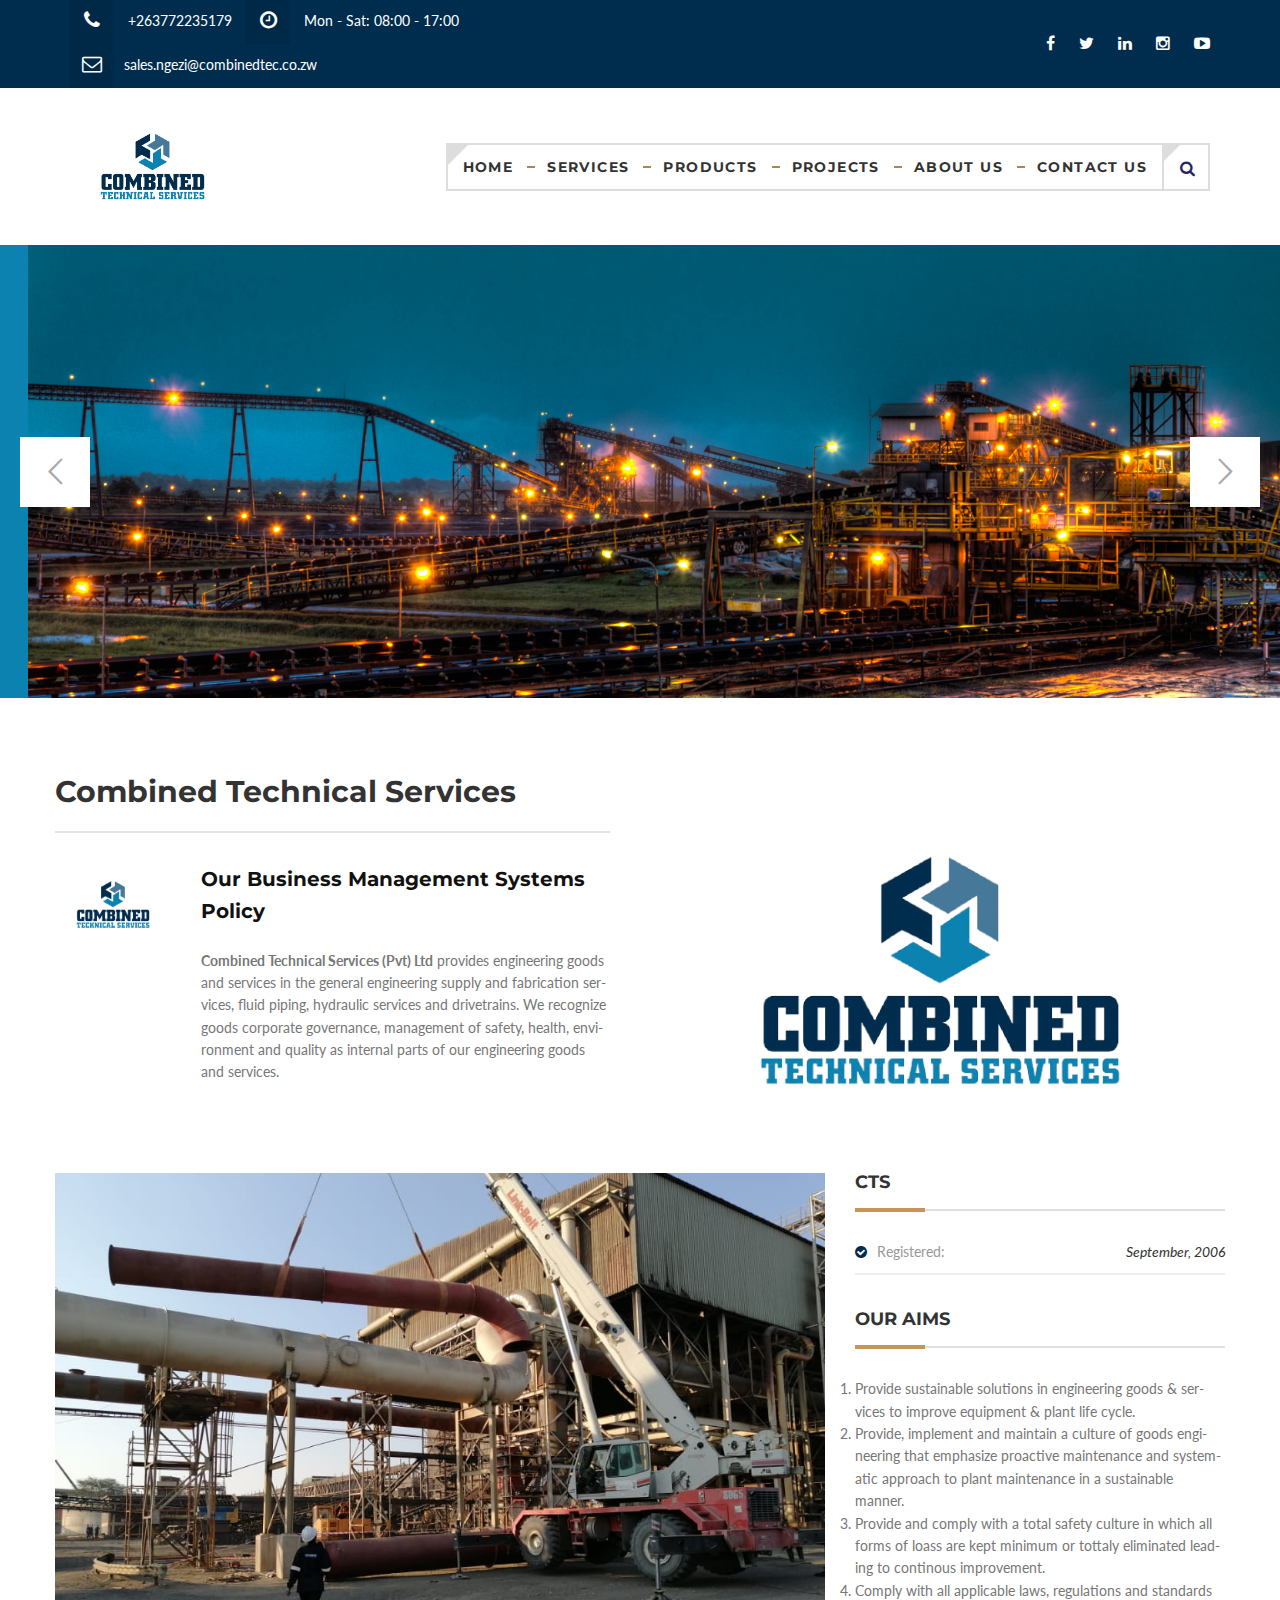
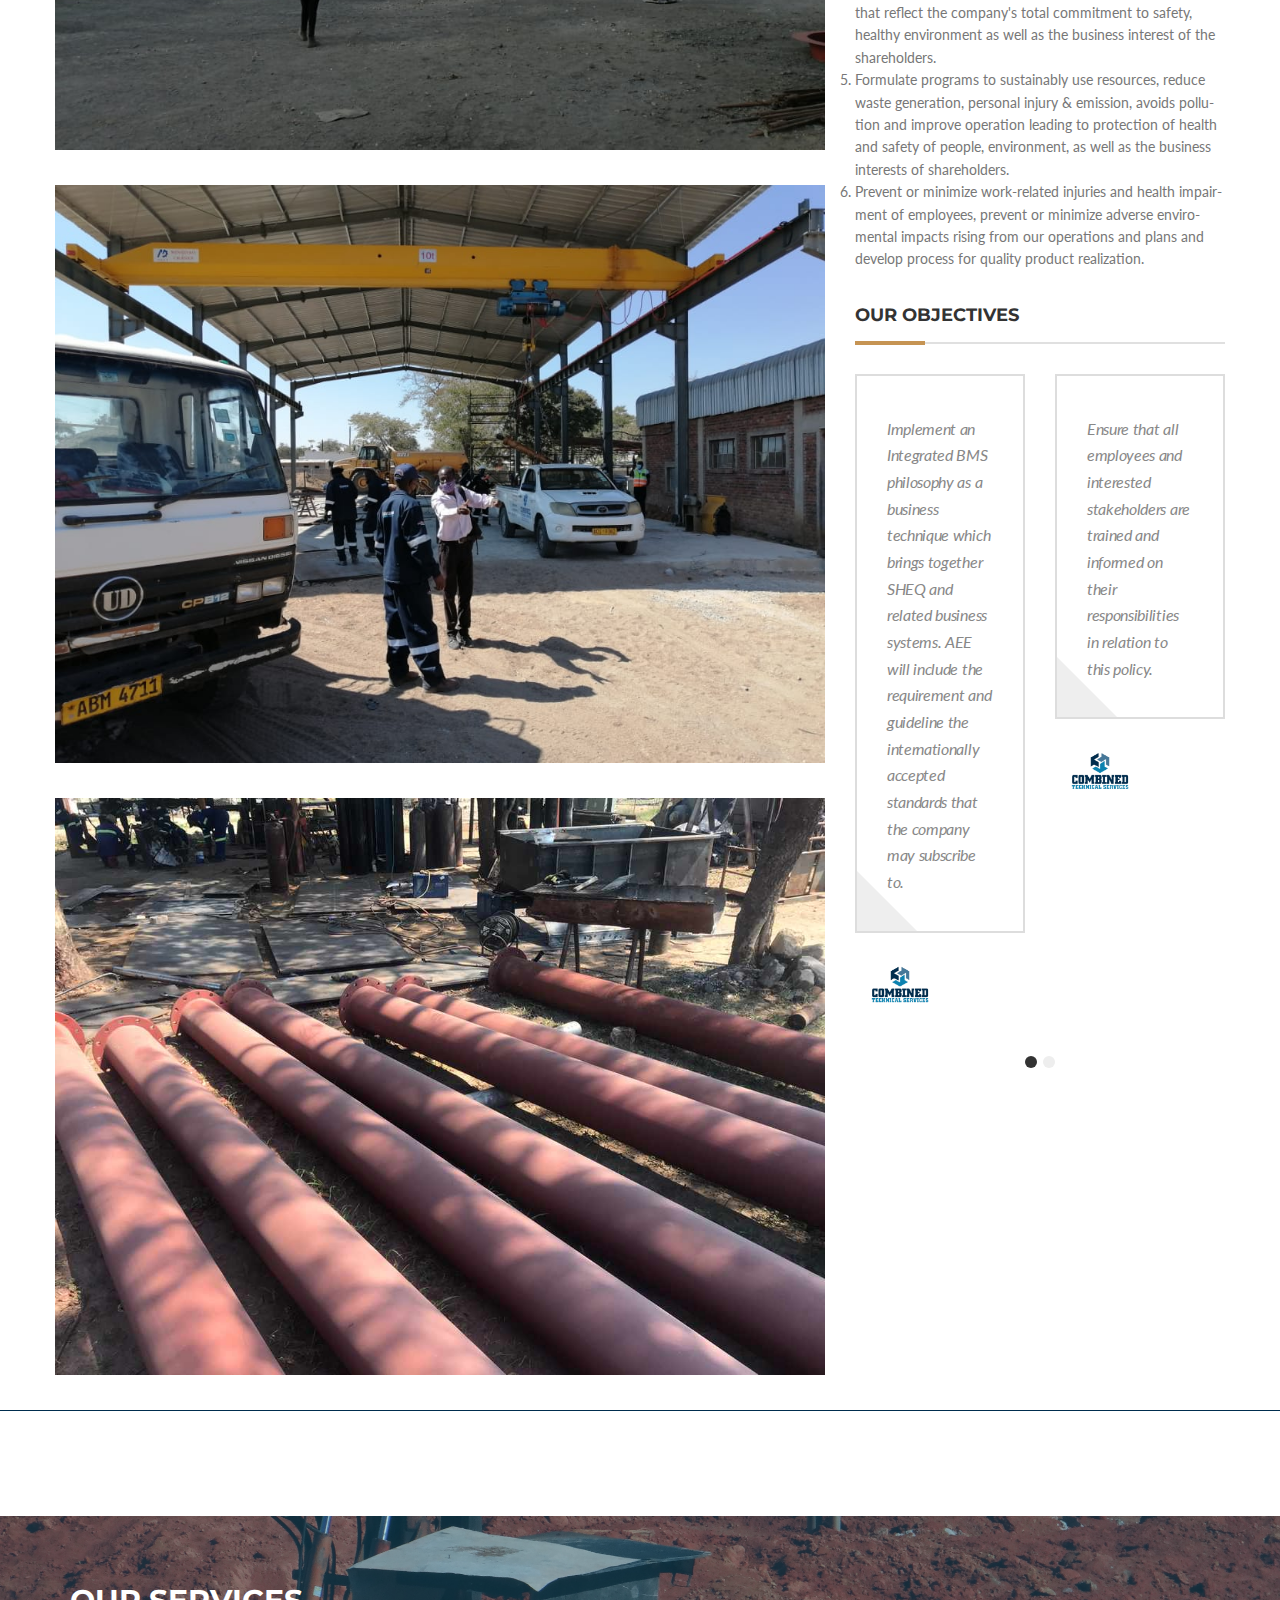
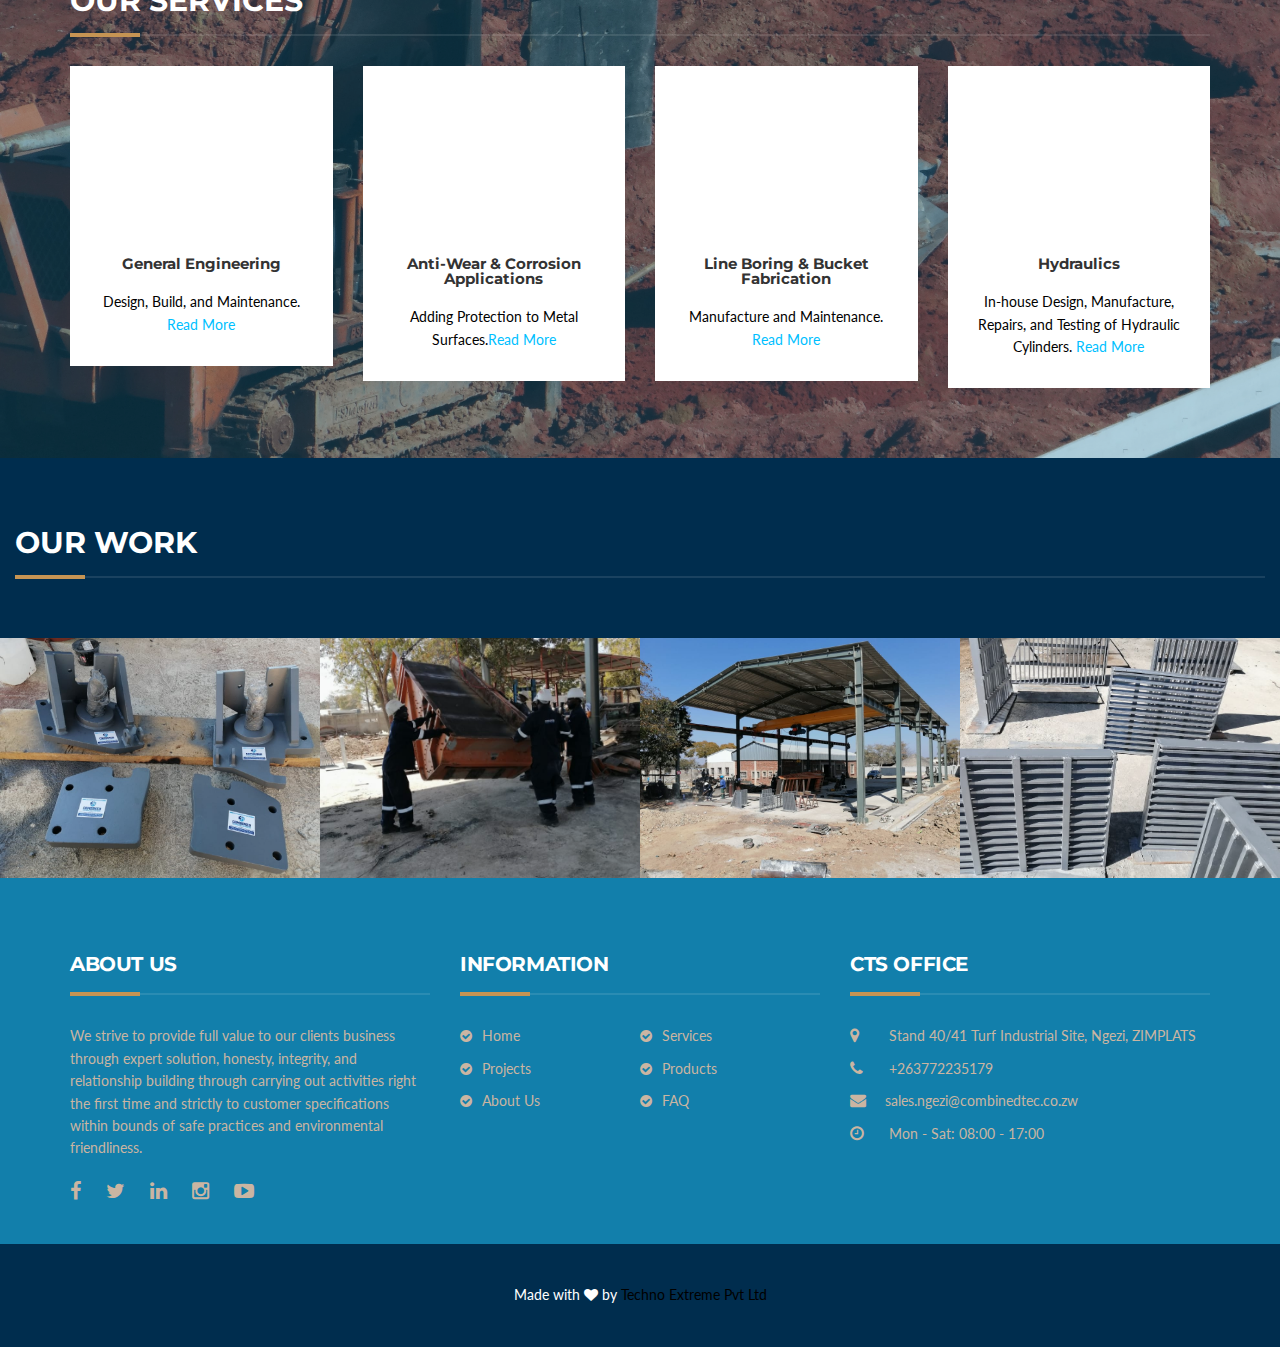
==== index.html @ 6482dc36 "update" ====
﻿<!DOCTYPE html>
<html lang="en-US">
<head>
    <meta charset="UTF-8">
    <meta name="viewport" content="width=device-width, initial-scale=1">
    <title>Combined Technical Services | Home Page</title>
    <link rel="icon" href="/images/home-page/ctslogo-transparent.png">

    <link rel='stylesheet' href='js/essential-grid/public/assets/css/settings.css' type='text/css' media='all' />
    <link rel='stylesheet' href='css/settings.css' type='text/css' media='all' />
    <link rel='stylesheet' href='css/main.css' type='text/css' media='all' />
    <link rel='stylesheet' href='css/style.css' type='text/css' media='all' />
    <link rel='stylesheet' href='css/font-awesome.min.css' type='text/css' media='all' />
    <link rel='stylesheet' href='js/js_composer/assets/css/js_composer.css' type='text/css' media='all' />
    <link rel='stylesheet' href='css/kirki-styles.css' type='text/css' media='all' />
    <link rel='stylesheet' href='css/essential-grid.css' type='text/css' media='all' />
    <link rel='stylesheet' href='js/js_composer/assets/lib/bower/font-awesome/css/font-awesome.min.css' type='text/css' media='screen' />
    <link rel='stylesheet' href='js/essential-grid/public/assets/css/lightbox.css' type='text/css' media='all' />

    <link rel='stylesheet' href='http://fonts.googleapis.com/css?family=Lato:regular,italic,700,%7CMontserrat:regular,700,400,700,700,400,700,400,400,300,400,700,700&amp;subset=cyrillic,cyrillic-ext,devanagari,greek,greek-ext,khmer,latin,latin-ext,vietnamese' type='text/css' media='all' />
    <link href="http://fonts.googleapis.com/css?family=Open+Sans:300,400,600,700,800" rel="stylesheet" property="stylesheet" type="text/css" media="all" />
    <link href="http://fonts.googleapis.com/css?family=Raleway:100,200,300,400,500,600,700,800,900" rel="stylesheet" property="stylesheet" type="text/css" media="all" />
    <link href="http://fonts.googleapis.com/css?family=Droid+Serif:400,700" rel="stylesheet" property="stylesheet" type="text/css" media="all" />
    <link rel='stylesheet' href='http://fonts.googleapis.com/css?family=Abril+Fatface%3Aregular&amp;subset=latin&amp;ver=4.3.1' type='text/css' media='all' />


</head>
<body class="home page page-id-4 page-template-default header01 full-width core_122 wpb-js-composer js-comp-ver-4.7.4 vc_responsive">
    <div id="page" class="hfeed site">
        <header class="site-header">
            <div class="site-top hidden-xs hidden-sm">
                <div class="container">
                    <div class="row middle">
                        <div class="col-md-12 col-lg-7">
                            <aside id="text-2" class="widget widget_text">
                                <div class="textwidget">
                                    <ul class="extra-info">
                                        <li><i class="fa fa-phone"><a href="https://wa.me/+263772235179"></a></i> +263772235179</li>
                                        <li><i class="fa fa-clock-o"></i> Mon - Sat: 08:00 - 17:00</li>
                                        <li><i class="fa fa-envelope-o"></i>sales.ngezi@combinedtec.co.zw</li>
                                    </ul>
                                </div>
                            </aside>
                        </div>
                        <div class="col-lg-5 hidden-md end-lg">
                            <div class="social-menu">
                                <ul id="social-menu-top" class="menu">
                                    <li class="menu-item menu-item-97"><a href="https://www.facebook.com/">facebook</a></li>
                                    <li class="menu-item menu-item-98"><a href="https://twitter.com/CombinedTechZW">twitter</a></li>
                                    <li class="menu-item menu-item-171"><a href="http://linkedin.com/">linkedin</a></li>
                                    <li class="menu-item menu-item-172"><a href="https://www.instagram.com">instagram</a></li>
                                    <li class="menu-item menu-item-173"><a href="http://youtube.com/">youtube</a></li>
                                    
                                </ul>
                            </div>
                        </div>
                    </div>
                </div>
            </div>
            <div class="container">
                <div class="row middle-xs middle-sm">
                    <div class="col-md-2 col-xs-10">
                        <div class="site-branding">
                            <a href="index.html" rel="home">
                                <img src="/images/home-page/ctslogo-transparent.png" alt="CTS Logo" />
                            </a>
                        </div>
                    </div>
                    <div class="col-xs-2 hidden-md hidden-lg end">
                        <i id="open-left" class="fa fa-navicon"></i>
                    </div>
                    <div class="col-md-10 hidden-xs hidden-sm end">
                        <nav id="site-navigation" class="main-navigation">
                            <div class="container">
                                <div class="row middle">
                                    <div class="primary-menu">
                                        <ul id="primary-menu" class="menu">
                                            <li class="menu-item current-menu-item page_item page-item-4 current_page_item current-menu-ancestor current-menu-parent current_page_parent current_page_ancestor menu-item-has-children menu-item-69">
                                                <a href="index.html">Home</a>
                                            </li>
                                            <li class="menu-item menu-item-has-children menu-item-73">
                                                <a href="">Services</a>
                                            </li>
                                            <li class="menu-item menu-item-has-children menu-item-81">
                                                <a href="products.html">Products</a>
                                            </li>
                                            <li class="menu-item menu-item-has-children menu-item-70">
                                                <a href="">Projects</a>
                                            </li>
                                            <li class="menu-item menu-item-has-children menu-item-71">
                                                <a href="about-us.html">About Us</a>
                                            </li>
                                            <li class="menu-item menu-item-72"><a href="">Contact Us</a></li>
                                        </ul>
                                    </div>
                                    <div class="search-box hidden-xs hidden-sm hidden-md end">
                                        <form method="get" class="search-form" action="#">
                                            <label>
                                                <span class="screen-reader-text">Search for:</span>
                                                <input type="search" class="search-field" placeholder="Search &hellip;" value="" name="s" title="Search for:" />
                                            </label>
                                            <input type="submit" class="search-submit" value="Search" />
                                        </form> <i class="fa fa-search"></i>
                                    </div>
                                </div>
                            </div>
                        </nav>
                        <!-- #site-navigation -->
                    </div>
                </div>
            </div>
        </header>
        <!-- .site-header -->

        <div id="content" class="site-content">
            <div class="container">
                <div class="row">
                    <div class="col-md-12">
                        <div class="content">
                            <article id="post-4">
                                <div class="entry-content">
                                    <div data-vc-full-width="true" data-vc-full-width-init="false" data-vc-stretch-content="true" class="vc_row wpb_row vc_row-fluid vc_custom_1438158225152 vc_row-no-padding">
                                        <div class="wpb_column vc_column_container vc_col-sm-12">
                                            <div class="wpb_wrapper">
                                                <div class="wpb_revslider_element wpb_content_element">
                                                    <div id="rev_slider_1_1_wrapper" class="rev_slider_wrapper fullwidthbanner-container" style="margin:0px auto;background-color:#0c82b0 ;padding:0px;margin-top:0px;margin-bottom:0px;">
                                                        <!-- START REVOLUTION SLIDER 5.0.4.1 auto mode -->
                                                        <div id="rev_slider_1_1" class="rev_slider fullwidthabanner" style="display:none;" data-version="5.0.4.1">
                                                            <ul>
                                                                <!-- SLIDE  -->
                                                                <li data-index="rs-1" data-transition="parallaxtoright" data-slotamount="default" data-easein="default" data-easeout="default" data-masterspeed="default" data-thumb="images/home-page/antiwear.jpg" data-rotate="0" data-saveperformance="off" data-title="Slide" data-description="">
                                                                    <!-- MAIN IMAGE -->
                                                                    <img src="images/home-page/mineplant.jpg" alt="" width="1920" height="680" data-bgposition="center center" data-bgfit="cover" data-bgrepeat="no-repeat" data-bgparallax="10" class="rev-slidebg" data-no-retina>
                                                                    <!-- LAYERS -->
                                                                    <!-- LAYER NR. 4 -->
                                                                    <div class="tp-caption TM-Text-01   tp-resizeme rs-parallaxlevel-0" id="slide-1-layer-4" data-x="['left','left','left','left']" data-hoffset="['982','982','982','982']" data-y="['top','top','top','top']" data-voffset="['285','285','285','285']" data-width="none" data-height="none" data-whitespace="nowrap" data-visibility="['on','on','on','off']" data-transform_idle="o:1;" data-transform_in="x:right;skX:-85px;s:1000;e:Power4.easeInOut;" data-transform_out="opacity:0;s:300;s:300;" data-start="1920" data-splitin="none" data-splitout="none" data-responsive_offset="on" style="z-index: 8; min-width: auto; min-height: auto; white-space: nowrap; max-width: auto; max-height: auto; font-size: 60px; line-height: 60px; font-weight: 700; color: rgba(255, 255, 255, 1.00);font-family:Arial;padding:0 0 0 0;border-radius:0 0 0 0;">
                                                                        General Engineering
                                                                    </div>

                                                                    <!-- LAYER NR. 5
                                                                    <div class="tp-caption TM-Text-01   tp-resizeme rs-parallaxlevel-0" id="slide-1-layer-5" data-x="['left','left','left','left']" data-hoffset="['982','982','982','982']" data-y="['top','top','top','top']" data-voffset="['349','349','349','349']" data-width="none" data-height="none" data-whitespace="nowrap" data-visibility="['on','on','on','off']" data-transform_idle="o:1;" data-transform_in="y:50px;opacity:0;s:1000;e:Power4.easeInOut;" data-transform_out="opacity:0;s:300;s:300;" data-start="2780" data-splitin="none" data-splitout="none" data-responsive_offset="on" style="z-index: 9; min-width: auto; min-height: auto; white-space: nowrap; max-width: auto; max-height: auto; font-size: 60px; line-height: 60px; font-weight: 700; color: rgba(255, 255, 255, 1.00);font-family:Arial;padding:0 0 0 0;border-radius:0 0 0 0;">
                                                                        in Engineering <span>Services</span>
                                                                    </div> -->
                                                                </li>
                                                                <!-- SLIDE  -->
                                                                <li data-index="rs-2" data-transition="parallaxtoright" data-slotamount="default" data-easein="default" data-easeout="default" data-masterspeed="default" data-thumb="images/home-page/miningbelt.jpg" data-rotate="0" data-saveperformance="off" data-title="Slide" data-description="">
                                                                    <!-- MAIN IMAGE -->
                                                                    <img src="images/home-page/antiwear.jpg"  alt="" width="1920" height="680" data-bgposition="center center" data-bgfit="cover" data-bgrepeat="no-repeat" data-bgparallax="10" class="rev-slidebg" data-no-retina>
                                                                    <!-- LAYERS -->
                                                                    <!-- LAYER NR. 2 -->
                                                                    <div class="tp-caption TM-Text-01   tp-resizeme rs-parallaxlevel-0" id="slide-2-layer-1" data-x="['left','left','left','center']" data-hoffset="['955','955','955','0']" data-y="['top','top','top','middle']" data-voffset="['175','175','175','-176']" data-fontsize="['80','80','80','60']" data-lineheight="['80','80','80','40']" data-width="none" data-height="none" data-whitespace="nowrap" data-transform_idle="o:1;" data-transform_in="rX:0deg;rY:360deg;s:1430;e:Power4.easeInOut;" data-transform_out="opacity:0;s:300;s:300;" data-mask_in="x:0px;y:[100%];s:inherit;e:inherit;" data-start="930" data-splitin="chars" data-splitout="none" data-responsive_offset="on" data-elementdelay="0.1" data-end="5620" style="z-index: 6; min-width: auto; min-height: auto; white-space: nowrap; max-width: auto; max-height: auto; font-size: 80px; line-height: 80px; font-weight: 700; color: rgba(255, 255, 255, 1.00);font-family:Arial;padding:0 0 0 0;border-radius:0 0 0 0;">
                                                                        Anti-Wear 
                                                                    </div>

                                                                    <!-- LAYER NR. 3 -->
                                                                    <div class="tp-caption TM-Text-01   tp-resizeme rs-parallaxlevel-0" id="slide-2-layer-3" data-x="['left','left','left','center']" data-hoffset="['955','955','955','0']" data-y="['top','top','top','middle']" data-voffset="['255','255','255','-62']" data-fontsize="['80','80','80','60']" data-width="none" data-height="none" data-whitespace="nowrap" data-transform_idle="o:1;" data-transform_in="x:[100%];z:0;rX:0deg;rY:0;rZ:0;sX:1;sY:1;skX:0;skY:0;s:1330;e:Power3.easeInOut;" data-transform_out="opacity:0;s:300;s:300;" data-mask_in="x:0px;y:0px;s:inherit;e:inherit;" data-start="1490" data-splitin="none" data-splitout="none" data-responsive_offset="on" data-end="5600" style="z-index: 7; min-width: auto; min-height: auto; white-space: nowrap; max-width: auto; max-height: auto; font-size: 80px; line-height: 80px; font-weight: 700; color: rgba(255, 255, 255, 1.00);font-family:Arial;padding:0 0 0 0;border-radius:0 0 0 0;">
                                                                        <span>And </span>
                                                                    </div>

                                                                    <!-- LAYER NR. 4 -->
                                                                    <div class="tp-caption TM-Text-01   tp-resizeme rs-parallaxlevel-0" id="slide-2-layer-4" data-x="['left','left','left','center']" data-hoffset="['955','955','955','8']" data-y="['top','top','top','middle']" data-voffset="['338','338','338','32']" data-fontsize="['80','80','80','60']" data-width="none" data-height="none" data-whitespace="nowrap" data-transform_idle="o:1;" data-transform_in="x:200px;skX:-85px;opacity:0;s:910;e:Power4.easeInOut;" data-transform_out="opacity:0;s:300;s:300;" data-start="2140" data-splitin="chars" data-splitout="none" data-responsive_offset="on" data-elementdelay="0.05" style="z-index: 8; min-width: auto; min-height: auto; white-space: nowrap; max-width: auto; max-height: auto; font-size: 80px; line-height: 80px; font-weight: 700; color: rgba(255, 255, 255, 1.00);font-family:Arial;padding:0 0 0 0;border-radius:0 0 0 0;">
                                                                        Corrosion Applications
                                                                    </div>

                                                                    <!-- LAYER NR. 5 -->
                                                                    <div class="tp-caption TM-Text-01   tp-resizeme rs-parallaxlevel-0" id="slide-2-layer-5" data-x="['left','left','left','center']" data-hoffset="['955','955','955','0']" data-y="['top','top','top','top']" data-voffset="['438','438','438','452']" data-width="['521','521','521','412']" data-height="['73','73','73','none']" data-whitespace="normal" data-transform_idle="o:1;" data-transform_in="z:0;rX:0;rY:0;rZ:0;sX:0.8;sY:0.8;skX:0;skY:0;opacity:0;s:1500;e:Power4.easeOut;" data-transform_out="opacity:0;s:300;s:300;" data-start="2570" data-splitin="words" data-splitout="none" data-responsive_offset="on" data-elementdelay="0.1" data-end="5640" style="z-index: 9; min-width: 521px; min-height: 73px; white-space: normal; max-width: 521px; max-height: 73px; font-size: 15px; line-height: 25px; font-weight: 400; color: rgba(214, 214, 214, 1.00);font-family:Arial;padding:0 0 0 0;border-radius:0 0 0 0;">
                                                                    </div>
                                                                </li>
                                                                <!-- SLIDE  -->
                                                                <li data-index="rs-3" data-transition="parallaxtoright" data-slotamount="default" data-easein="default" data-easeout="default" data-masterspeed="default" data-thumb="images/home-page/minemotors.jpg" data-rotate="0" data-saveperformance="off" data-title="Slide" data-description="">
                                                                    <!-- MAIN IMAGE -->
                                                                    <img src="images/home-page/lineboringg.jpg" alt="" width="1920" height="680" data-bgposition="center center" data-bgfit="cover" data-bgrepeat="no-repeat" data-bgparallax="9" class="rev-slidebg" data-no-retina>
                                                                    <!-- LAYERS -->

                                                                    <!-- LAYER NR. 2 -->
                                                                    <div class="tp-caption TM-Text-01   tp-resizeme rs-parallaxlevel-0" id="slide-3-layer-2" data-x="['center','center','center','center']" data-hoffset="['0','0','0','0']" data-y="['top','top','top','top']" data-voffset="['336','336','336','336']" data-width="none" data-height="none" data-whitespace="nowrap" data-visibility="['on','on','on','off']" data-transform_idle="o:1;" data-transform_in="y:[100%];z:0;rZ:-35deg;sX:1;sY:1;skX:0;skY:0;s:1200;e:Power4.easeInOut;" data-transform_out="opacity:0;s:300;s:300;" data-mask_in="x:0px;y:0px;s:inherit;e:inherit;" data-start="1140" data-splitin="chars" data-splitout="none" data-responsive_offset="on" data-elementdelay="0.05" style="z-index: 6; min-width: auto; min-height: auto; white-space: nowrap; max-width: auto; max-height: auto; font-size: 60px; line-height: 60px; font-weight: 700; color: rgba(255, 255, 255, 1.00);font-family:Arial;padding:0 0 0 0;border-radius:0 0 0 0;">
                                                                        Line Boring
                                                                    </div>

                                                                    <!-- LAYER NR. 3 -->
                                                                    <div class="tp-caption TM-Text-01   tp-resizeme rs-parallaxlevel-0" id="slide-3-layer-3" data-x="['center','center','center','center']" data-hoffset="['5','5','5','5']" data-y="['top','top','top','top']" data-voffset="['400','400','400','400']" data-width="none" data-height="none" data-whitespace="nowrap" data-visibility="['on','on','on','off']" data-transform_idle="o:1;" data-transform_in="z:0;rX:0deg;rY:0;rZ:0;sX:2;sY:2;skX:0;skY:0;opacity:0;s:1000;e:Power2.easeOut;" data-transform_out="opacity:0;s:300;s:300;" data-mask_in="x:0px;y:0px;s:inherit;e:inherit;" data-start="3100" data-splitin="none" data-splitout="none" data-responsive_offset="on" style="z-index: 7; min-width: auto; min-height: auto; white-space: nowrap; max-width: auto; max-height: auto; font-size: 60px; line-height: 60px; font-weight: 700; color: rgba(255, 255, 255, 1.00);font-family:Arial;padding:0 0 0 0;border-radius:0 0 0 0;">
                                                                        And Bucket Fabrication
                                                                    </div>
                                                                </li>
                                                                <!-- SLIDE  -->
                                                                <li data-index="rs-4" data-transition="parallaxtoright" data-slotamount="default" data-easein="default" data-easeout="default" data-masterspeed="default" data-thumb="images/home-page/mineplant.jpg" data-rotate="0" data-saveperformance="off" data-title="Slide" data-description="">
                                                                    <!-- MAIN IMAGE -->
                                                                    <img src="images/home-page/minemotors.jpg" alt="" width="1920" height="680" data-bgposition="center center" data-bgfit="cover" data-bgrepeat="no-repeat" data-bgparallax="10" class="rev-slidebg" data-no-retina>
                                                                    <!-- LAYERS -->
                                                                    <!-- LAYER NR. 4 -->
                                                                    <div class="tp-caption TM-Text-01   tp-resizeme rs-parallaxlevel-0" id="slide-1-layer-4" data-x="['left','left','left','left']" data-hoffset="['982','982','982','982']" data-y="['top','top','top','top']" data-voffset="['285','285','285','285']" data-width="none" data-height="none" data-whitespace="nowrap" data-visibility="['on','on','on','off']" data-transform_idle="o:1;" data-transform_in="x:right;skX:-85px;s:1000;e:Power4.easeInOut;" data-transform_out="opacity:0;s:300;s:300;" data-start="1920" data-splitin="none" data-splitout="none" data-responsive_offset="on" style="z-index: 8; min-width: auto; min-height: auto; white-space: nowrap; max-width: auto; max-height: auto; font-size: 60px; line-height: 60px; font-weight: 700; color: rgba(255, 255, 255, 1.00);font-family:Arial;padding:0 0 0 0;border-radius:0 0 0 0;">
                                                                        Hydraulics
                                                                    </div>

                                                                    <!-- LAYER NR. 5
                                                                    <div class="tp-caption TM-Text-01   tp-resizeme rs-parallaxlevel-0" id="slide-1-layer-5" data-x="['left','left','left','left']" data-hoffset="['982','982','982','982']" data-y="['top','top','top','top']" data-voffset="['349','349','349','349']" data-width="none" data-height="none" data-whitespace="nowrap" data-visibility="['on','on','on','off']" data-transform_idle="o:1;" data-transform_in="y:50px;opacity:0;s:1000;e:Power4.easeInOut;" data-transform_out="opacity:0;s:300;s:300;" data-start="2780" data-splitin="none" data-splitout="none" data-responsive_offset="on" style="z-index: 9; min-width: auto; min-height: auto; white-space: nowrap; max-width: auto; max-height: auto; font-size: 60px; line-height: 60px; font-weight: 700; color: rgba(255, 255, 255, 1.00);font-family:Arial;padding:0 0 0 0;border-radius:0 0 0 0;">
                                                                        in Engineering <span>Services</span>
                                                                    </div> -->
                                                                </li>
                                                                <li data-index="rs-5" data-transition="parallaxtoright" data-slotamount="default" data-easein="default" data-easeout="default" data-masterspeed="default" data-thumb="images/home-page/minemotors.jpg" data-rotate="0" data-saveperformance="off" data-title="Slide" data-description="">
                                                                    <!-- MAIN IMAGE -->
                                                                    <img src="images/home-page/drivetrainn.jpg" alt="" width="1920" height="680" data-bgposition="center center" data-bgfit="cover" data-bgrepeat="no-repeat" data-bgparallax="9" class="rev-slidebg" data-no-retina>
                                                                    <!-- LAYERS -->

                                                                    <!-- LAYER NR. 2 -->
                                                                    <div class="tp-caption TM-Text-01   tp-resizeme rs-parallaxlevel-0" id="slide-3-layer-2" data-x="['center','center','center','center']" data-hoffset="['0','0','0','0']" data-y="['top','top','top','top']" data-voffset="['336','336','336','336']" data-width="none" data-height="none" data-whitespace="nowrap" data-visibility="['on','on','on','off']" data-transform_idle="o:1;" data-transform_in="y:[100%];z:0;rZ:-35deg;sX:1;sY:1;skX:0;skY:0;s:1200;e:Power4.easeInOut;" data-transform_out="opacity:0;s:300;s:300;" data-mask_in="x:0px;y:0px;s:inherit;e:inherit;" data-start="1140" data-splitin="chars" data-splitout="none" data-responsive_offset="on" data-elementdelay="0.05" style="z-index: 6; min-width: auto; min-height: auto; white-space: nowrap; max-width: auto; max-height: auto; font-size: 60px; line-height: 60px; font-weight: 700; color: rgba(255, 255, 255, 1.00);font-family:Arial;padding:0 0 0 0;border-radius:0 0 0 0;">
                                                                        Drivetrains
                                                                    </div>

                                                                    <!-- LAYER NR. 3 -->
                                                                    <!-- <div class="tp-caption TM-Text-01   tp-resizeme rs-parallaxlevel-0" id="slide-3-layer-3" data-x="['center','center','center','center']" data-hoffset="['5','5','5','5']" data-y="['top','top','top','top']" data-voffset="['400','400','400','400']" data-width="none" data-height="none" data-whitespace="nowrap" data-visibility="['on','on','on','off']" data-transform_idle="o:1;" data-transform_in="z:0;rX:0deg;rY:0;rZ:0;sX:2;sY:2;skX:0;skY:0;opacity:0;s:1000;e:Power2.easeOut;" data-transform_out="opacity:0;s:300;s:300;" data-mask_in="x:0px;y:0px;s:inherit;e:inherit;" data-start="3100" data-splitin="none" data-splitout="none" data-responsive_offset="on" style="z-index: 7; min-width: auto; min-height: auto; white-space: nowrap; max-width: auto; max-height: auto; font-size: 60px; line-height: 60px; font-weight: 700; color: rgba(255, 255, 255, 1.00);font-family:Arial;padding:0 0 0 0;border-radius:0 0 0 0;">
                                                                        And Bucket Fabrication
                                                                    </div> -->
                                                                </li>
                                                                <li data-index="rs-6" data-transition="parallaxtoright" data-slotamount="default" data-easein="default" data-easeout="default" data-masterspeed="default" data-thumb="images/home-page/minemotors.jpg" data-rotate="0" data-saveperformance="off" data-title="Slide" data-description="">
                                                                    <!-- MAIN IMAGE -->
                                                                    <img src="images/home-page/projects.jpg" alt="" width="1920" height="680" data-bgposition="center center" data-bgfit="cover" data-bgrepeat="no-repeat" data-bgparallax="9" class="rev-slidebg" data-no-retina>
                                                                    <!-- LAYERS -->

                                                                    <!-- LAYER NR. 2 -->
                                                                    <div class="tp-caption TM-Text-01   tp-resizeme rs-parallaxlevel-0" id="slide-3-layer-2" data-x="['center','center','center','center']" data-hoffset="['0','0','0','0']" data-y="['top','top','top','top']" data-voffset="['336','336','336','336']" data-width="none" data-height="none" data-whitespace="nowrap" data-visibility="['on','on','on','off']" data-transform_idle="o:1;" data-transform_in="y:[100%];z:0;rZ:-35deg;sX:1;sY:1;skX:0;skY:0;s:1200;e:Power4.easeInOut;" data-transform_out="opacity:0;s:300;s:300;" data-mask_in="x:0px;y:0px;s:inherit;e:inherit;" data-start="1140" data-splitin="chars" data-splitout="none" data-responsive_offset="on" data-elementdelay="0.05" style="z-index: 6; min-width: auto; min-height: auto; white-space: nowrap; max-width: auto; max-height: auto; font-size: 60px; line-height: 60px; font-weight: 700; color: rgba(255, 255, 255, 1.00);font-family:Arial;padding:0 0 0 0;border-radius:0 0 0 0;">
                                                                        Projects
                                                                    </div>

                                                                    <!-- LAYER NR. 3 -->
                                                                    <!-- <div class="tp-caption TM-Text-01   tp-resizeme rs-parallaxlevel-0" id="slide-3-layer-3" data-x="['center','center','center','center']" data-hoffset="['5','5','5','5']" data-y="['top','top','top','top']" data-voffset="['400','400','400','400']" data-width="none" data-height="none" data-whitespace="nowrap" data-visibility="['on','on','on','off']" data-transform_idle="o:1;" data-transform_in="z:0;rX:0deg;rY:0;rZ:0;sX:2;sY:2;skX:0;skY:0;opacity:0;s:1000;e:Power2.easeOut;" data-transform_out="opacity:0;s:300;s:300;" data-mask_in="x:0px;y:0px;s:inherit;e:inherit;" data-start="3100" data-splitin="none" data-splitout="none" data-responsive_offset="on" style="z-index: 7; min-width: auto; min-height: auto; white-space: nowrap; max-width: auto; max-height: auto; font-size: 60px; line-height: 60px; font-weight: 700; color: rgba(255, 255, 255, 1.00);font-family:Arial;padding:0 0 0 0;border-radius:0 0 0 0;">
                                                                        And Bucket Fabrication
                                                                    </div> -->
                                                                </li>
                                                            </ul>
                                                            <div class="tp-static-layers">
                                                            </div>
                                                            <div class="tp-bannertimer" style="height: 5px; background-color: rgba(198, 148, 83, 0.80);"></div>
                                                        </div>

                                                    </div>
                                                    <!-- END REVOLUTION SLIDER -->
                                                </div>
                                            </div>
                                        </div>
                                    </div>
                                    <div class="vc_row-full-width"></div>
                                    <div class="vc_row wpb_row vc_row-fluid vc_custom_1438160174654">
                                        <div class="row">
                                            <div class="wpb_column vc_column_container vc_col-sm-7 vc_custom_1438933428760 col-sm-6">
                                                <div class="wpb_wrapper">
                                                    <div class="vc_custom_heading vc_custom_1438933380841">
                                                        <h2 id="h2_d7c5_0">Combined Technical Services</h2>
                                                    </div>
                                                    <div class="vc_row wpb_row vc_inner vc_row-fluid">
                                                        <div class="wpb_column vc_column_container vc_col-sm-3">
                                                            <div class="wpb_wrapper">
                                                                <div class="wpb_single_image wpb_content_element vc_align_left">
                                                                    <div class="wpb_wrapper">

                                                                        <div class="vc_single_image-wrapper   vc_box_border_grey"><img width="130" height="126" src="images/home-page/ctslogo-transparent.png" class="vc_single_image-img attachment-full" alt="img01" /></div>
                                                                    </div>
                                                                </div>
                                                            </div>
                                                        </div>
                                                        <div class="wpb_column vc_column_container vc_col-sm-9">
                                                            <div class="wpb_wrapper">
                                                                <div class="wpb_text_column wpb_content_element  grey">
                                                                    <div class="wpb_wrapper">
                                                                        <h3>Our Business Management Systems Policy</h3>
                                                                        <br />
                                                                        <p> <b> Combined Technical Services (Pvt) Ltd</b> provides engineering goods and services in
                                                                            the general engineering supply and fabrication services, fluid piping, hydraulic services 
                                                                            and drivetrains. We recognize goods corporate governance, management of safety, health, environment
                                                                             and quality as internal parts of our engineering goods and services.</p>
                                                                    
                                                                    </div>
                                                                </div>
                                                            </div>
                                                        </div>
                                                    </div>
                                                    <!-- <div class="vc_row wpb_row vc_inner vc_row-fluid">
                                                        <div class="wpb_column vc_column_container vc_col-sm-12">
                                                            <div class="wpb_wrapper">
                                                                <div class="wpb_text_column wpb_content_element  grey">
                                                                    <div class="wpb_wrapper">
                                                            
                                                                        
                                                                    </div>
                                                                </div>
                                                            </div>
                                                        </div>
                                                    </div> -->
                                                </div>
                                                
                                            </div>
                                            <div class="col-sm-6">
                                                <img alt="" src="images/home-page/ctslogo-transparent.png" />
                                            </div>
                                            <!-- <div>
                                                <p>In line with this, our company aims to:   
                                                </p>
                                                <ol>
                                                    <li>Provide sustainable solutions in engineering goods & services to improve equipment & plant life cycle.</li>
                                                    <li>Provide, implement and maintain a culture of goods engineering that emphasize proactive maintenance and systematic approach to plant maintenance in a sustainable manner.</li>
                                                    <li>Provide and comply with a total safety culture in which all forms of loass are kept minimum or tottaly eliminated leading to continous improvement.</li>
                                                    <li>Comply with all applicable laws, regulations and standards that reflect the company's total commitment to safety, healthy environment as well as the business interest of the shareholders.</li>
                                                    <li>Formulate programs to sustainably use resources, reduce waste generation, personal injury & emission, avoids pollution and improve operation leading to protection of health and safety of people, environment, as well as the business interests of shareholders.</li>
                                                    <li>Prevent or minimize work-related injuries and health impairment of employees, prevent or minimize adverse enviromental impacts rising from our operations and plans and develop process for quality product realization.</li>
                                                  </ol> 

                                            </div> -->
                                        </div>
                                        <div id="project-148" class="post-148 project type-project status-publish has-post-thumbnail hentry project-category-funiture project-category-interior">


                                            <div data-vc-full-width="true" data-vc-full-width-init="false" class="vc_row wpb_row vc_row-fluid style1 vc_custom_1439891487482">
                                                <div class="wpb_column vc_column_container vc_col-sm-8">
                                                    <div class="wpb_wrapper">
                                                        <div class="wpb_single_image wpb_content_element vc_align_left">
                                                            <div class="wpb_wrapper">
                    
                                                                <div class="vc_single_image-wrapper   vc_box_border_grey"><img width="1440" height="900" src="images/home-page/truck.jpg" class="vc_single_image-img attachment-full" alt="image_1440x900_02"/></div>
                                                            </div>
                                                        </div>
                    
                                                        <div class="wpb_single_image wpb_content_element vc_align_left">
                                                            <div class="wpb_wrapper">
                    
                                                                <div class="vc_single_image-wrapper   vc_box_border_grey"><img width="1440" height="900" src="images/home-page/shed.jpg" class="vc_single_image-img attachment-full" alt="image_1440x900_03"/></div>
                                                            </div>
                                                        </div>
                    
                                                        <div class="wpb_single_image wpb_content_element vc_align_left">
                                                            <div class="wpb_wrapper">
                    
                                                                <div class="vc_single_image-wrapper   vc_box_border_grey"><img width="1440" height="900" src="images/home-page/pipes.jpg" class="vc_single_image-img attachment-full" alt="image_1440x900_05"/></div>
                                                            </div>
                                                        </div>
                                                    </div>
                                                </div>
                                                <div class="wpb_column vc_column_container vc_col-sm-4">
                                                    <div class="wpb_wrapper">
                                                        <div class="vc_custom_heading style2">
                                                            <h2 style="font-size: 18px;color: #333333;text-align: left">CTS</h2></div>
                                                        <div class="wpb_text_column wpb_content_element ">
                                                            <div class="wpb_wrapper">
                                                                <ul class="facts">
                                                                    <li>Registered: <em>September, 2006 </em></li>
                                                                </ul>
                    
                                                            </div>
                                                        </div>
                                                        <div class="vc_custom_heading style2">
                                                            <h2 style="font-size: 18px;color: #333333;text-align: left">OUR AIMS</h2></div>
                                                        <div class="wpb_text_column wpb_content_element  grey">
                                                            <div class="wpb_wrapper">
                                                                <ol>
                                                                    <li>Provide sustainable solutions in engineering goods & services to improve equipment & plant life cycle.</li>
                                                                    <li>Provide, implement and maintain a culture of goods engineering that emphasize proactive maintenance and systematic approach to plant maintenance in a sustainable manner.</li>
                                                                    <li>Provide and comply with a total safety culture in which all forms of loass are kept minimum or tottaly eliminated leading to continous improvement.</li>
                                                                    <li>Comply with all applicable laws, regulations and standards that reflect the company's total commitment to safety, healthy environment as well as the business interest of the shareholders.</li>
                                                                    <li>Formulate programs to sustainably use resources, reduce waste generation, personal injury & emission, avoids pollution and improve operation leading to protection of health and safety of people, environment, as well as the business interests of shareholders.</li>
                                                                    <li>Prevent or minimize work-related injuries and health impairment of employees, prevent or minimize adverse enviromental impacts rising from our operations and plans and develop process for quality product realization.</li>
                                                                  </ol> 

                                                            </div>
                                                        </div>
                                                        <div class="vc_custom_heading style2">
                                                            <h2 style="font-size: 18px;color: #333333;text-align: left">OUR OBJECTIVES</h2></div>
                                                        <div class=" thememove_testimonials">
                                                            <div class="widget widget_woothemes_testimonials">
                                                                <div class="testimonials component effect-fade">
                                                                    <div class="testimonials-list">
                                                                        <div id="quote-118" class="quote first">
                                                                            <blockquote class="testimonials-text">
                                                                                <p>Implement an Integrated BMS philosophy as a business technique which brings together SHEQ and related business systems. AEE will include the requirement and guideline the internationally accepted standards that the company may subscribe to.</p>
                                                                            </blockquote><img width="90" height="90" src="images/home-page/ctslogo-transparent.png" class="avatar wp-post-image" alt="team02"/> 
                                                                            <!--/.author-->
                                                                        </div>
                                                                        <div id="quote-49" class="quote">
                                                                            <blockquote class="testimonials-text">
                                                                                <p>Ensure that all employees and interested stakeholders are trained and informed on their responsibilities in relation to this policy.</p>
                                                                            </blockquote><img width="90" height="90" src="images/home-page/ctslogo-transparent.png" class="avatar wp-post-image" alt="team01"/> 
                                                                            <!--/.author-->
                                                                        </div>
                                                                        <div id="quote-48" class="quote last">
                                                                            <blockquote class="testimonials-text">
                                                                                <p>Ensure that responsible manager and foreman take responsibility of enforcing all safety standards.</p>
                                                                            </blockquote><img width="90" height="90" src="images/home-page/ctslogo-transparent.png" class="avatar wp-post-image" alt="team01"/> 
                                                                            <!--/.author-->
                                                                        </div>
                                                                    </div>
                                                                    <!--/.testimonials-list-->
                                                                    <div class="fix"></div>
                                                                </div>
                                                                <!--/.testimonials-->
                                                            </div>
                                                        </div>
                                                    </div>
                                                </div>
                                            </div>
                                            <div class="vc_row-full-width"></div>
                                        
                                            <div class="vc_row-full-width"></div>
                                            <div data-vc-full-width="true" data-vc-full-width-init="false" data-vc-stretch-content="true" class="vc_row wpb_row vc_row-fluid style1 vc_custom_1439888890387 vc_row-no-padding">
                                                <div class="wpb_column vc_column_container vc_col-sm-12">
                                                    <div class="wpb_wrapper">
                                
                    
                                                        <!-- GRID WRAPPER FOR CONTAINER SIZING - HERE YOU CAN SET THE CONTAINER SIZE AND CONTAINER SKIN -->
                                                        <article class="myportfolio-container tm-skin" id="esg-grid-3-1-wrap">
                    
                                                            <!-- THE GRID ITSELF WITH FILTERS, PAGINATION, SORTING ETC... -->
                                                            
                                                            <!-- END OF THE GRID -->
                    
                                                        </article>
                                                        <!-- END OF THE GRID WRAPPER -->
                    
                                                    
                                                    </div>
                                                </div>
                                            </div>
                                            <div class="vc_row-full-width"></div>
                                            
                    
                                        </div>
                                    </div>

                                    <div data-vc-full-width="true" data-vc-full-width-init="false" data-vc-parallax="1.5" data-vc-parallax-image="upload/mineworker.jpg" class="vc_row wpb_row vc_row-fluid tm_services vc_custom_1438755407157 vc_general vc_parallax vc_parallax-content-moving">
                                        <div class="wpb_column vc_column_container vc_col-sm-12">
                                            <div class="wpb_wrapper">
                                                <div class="vc_custom_heading style1 vc_custom_1438164805060">
                                                    <h2 id="h2_d7c5_2">OUR SERVICES</h2>
                                                </div>
                                                <div class="vc_row wpb_row vc_inner vc_row-fluid">
                                                    <div class="wpb_column vc_column_container vc_col-sm-3">
                                                        <div class="wpb_wrapper">
                                                            <div class="wpb_single_image wpb_content_element vc_align_center  wpb_animate_when_almost_visible wpb_left-to-right vc_custom_1438917597578  icon">
                                                                <div class="wpb_wrapper">
                                                                    <div class="vc_single_image-wrapper   vc_box_border_grey"><img width="65" height="65" src="upload/h3.png" class="vc_single_image-img attachment-full" alt="h3" /></div>
                                                                </div>
                                                            </div>
                                                            <div class="vc_custom_heading vc_custom_1440746209423">
                                                                <h3 id="h3_d7c5_2">General Engineering</h3>
                                                            </div>
                                                            <div class="vc_custom_heading vc_custom_1440758791366">
                                                                <div>Design, Build, and Maintenance. <a href="#" style="color: deepskyblue">Read More</a></div>
                                                            </div>
                                                        </div>
                                                    </div>
                                                    <div class="wpb_column vc_column_container vc_col-sm-3">
                                                        <div class="wpb_wrapper">
                                                            <div class="wpb_single_image wpb_content_element vc_align_center  wpb_animate_when_almost_visible wpb_left-to-right vc_custom_1438917597578  icon">
                                                                <div class="wpb_wrapper">
                                                                    <div class="vc_single_image-wrapper   vc_box_border_grey"><img width="65" height="65" src="upload/h3.png" class="vc_single_image-img attachment-full" alt="h3" /></div>
                                                                </div>
                                                            </div>
                                                            <div class="vc_custom_heading vc_custom_1440746209423">
                                                                <h3 id="h3_d7c5_2">Anti-Wear & Corrosion Applications</h3>
                                                            </div>
                                                            <div class="vc_custom_heading vc_custom_1440758791366">
                                                                <div>Adding Protection to Metal Surfaces.<a href="#" style="color: deepskyblue">Read More</a></div>
                                                            </div>
                                                        </div>
                                                    </div>
                                                    <div class="wpb_column vc_column_container vc_col-sm-3">
                                                        <div class="wpb_wrapper">
                                                            <div class="wpb_single_image wpb_content_element vc_align_center  wpb_animate_when_almost_visible wpb_left-to-right vc_custom_1438917597578  icon">
                                                                <div class="wpb_wrapper">
                                                                    <div class="vc_single_image-wrapper   vc_box_border_grey"><img width="65" height="65" src="upload/h3.png" class="vc_single_image-img attachment-full" alt="h3" /></div>
                                                                </div>
                                                            </div>
                                                            <div class="vc_custom_heading vc_custom_1440746209423">
                                                                <h3 id="h3_d7c5_2">Line Boring & Bucket Fabrication</h3>
                                                            </div>
                                                            <div class="vc_custom_heading vc_custom_1440758791366">
                                                                <div>Manufacture and Maintenance. <a href="#" style="color: deepskyblue">Read More</a></div>
                                                            </div>
                                                        </div>
                                                    </div>
                                                    <div class="wpb_column vc_column_container vc_col-sm-3">
                                                        <div class="wpb_wrapper">
                                                            <div class="wpb_single_image wpb_content_element vc_align_center  wpb_animate_when_almost_visible wpb_left-to-right vc_custom_1438917597578  icon">
                                                                <div class="wpb_wrapper">
                                                                    <div class="vc_single_image-wrapper   vc_box_border_grey"><img width="65" height="65" src="upload/h3.png" class="vc_single_image-img attachment-full" alt="h3" /></div>
                                                                </div>
                                                            </div>
                                                            <div class="vc_custom_heading vc_custom_1440746209423">
                                                                <h3 id="h3_d7c5_2">Hydraulics</h3>
                                                            </div>
                                                            <div class="vc_custom_heading vc_custom_1440758791366">
                                                                <div>In-house Design, Manufacture, Repairs, and Testing of Hydraulic Cylinders. <a href="#" style="color: deepskyblue">Read More</a></div>
                                                            </div>
                                                        </div>
                                                    </div>
                                                    
                                                </div>
                                            </div>
                                        </div>
                                    </div>
                                    <div class="vc_row-full-width"></div>
                                </div>
                                <!-- .entry-content -->
                            </article>
                            <!-- #post-## -->
                        </div>
                    </div>
                </div>
            </div>

            <div id="project-148" class="post-148 project type-project status-publish has-post-thumbnail hentry project-category-funiture project-category-interior">

                <div class="vc_row-full-width"></div>
                <div data-vc-full-width="true" data-vc-full-width-init="false" class="vc_row wpb_row vc_row-fluid style1 vc_custom_1438921180274">
                    <div class="wpb_column vc_column_container vc_col-sm-12">
                        <div class="wpb_wrapper">
                            <div class="vc_custom_heading style1 vc_custom_1439888609539">
                                <h2 style="font-size: 30px;color: #ffffff;text-align: left">OUR WORK</h2></div>
                        </div>
                    </div>
                </div>
                <div class="vc_row-full-width"></div>
                <div data-vc-full-width="true" data-vc-full-width-init="false" data-vc-stretch-content="true" class="vc_row wpb_row vc_row-fluid style1 vc_custom_1439888890387 vc_row-no-padding">
                    <div class="wpb_column vc_column_container vc_col-sm-12">
                        <div class="wpb_wrapper">
    

                            <!-- GRID WRAPPER FOR CONTAINER SIZING - HERE YOU CAN SET THE CONTAINER SIZE AND CONTAINER SKIN -->
                            <article class="myportfolio-container tm-skin" id="esg-grid-3-1-wrap">

                                <!-- THE GRID ITSELF WITH FILTERS, PAGINATION, SORTING ETC... -->
                                <div id="esg-grid-3-1" class="esg-grid" style="background-color: transparent;padding: 0px 0px 0px 0px ; box-sizing:border-box; -moz-box-sizing:border-box; -webkit-box-sizing:border-box;">
                                    <!-- ############################ -->
                                    <!-- THE GRID ITSELF WITH ENTRIES -->
                                    <!-- ############################ -->
                                    <ul>
                                        <!-- PORTFOLIO ITEM 47 -->
                                        <li class="filterall filter-art filter-design filter-funiture filter-interior filter-work eg-tm-projects-01-wrapper eg-post-id-143" data-date="1438920685">
                                            <!-- THE CONTAINER FOR THE MEDIA AND THE COVER EFFECTS -->
                                            <div class="esg-media-cover-wrapper">
                                                <!-- THE MEDIA OF THE ENTRY -->
                                                <div class="esg-entry-media esg-shifttotop" data-delay="0.17"><img src="images/home-page/steel.jpg" alt=""></div>

                                                <!-- THE CONTENT OF THE ENTRY -->
                                                <div class="esg-entry-cover">

                                                    <!-- THE COLORED OVERLAY -->
                                                    <div class="esg-overlay esg-fade eg-tm-projects-01-container" data-delay="0"></div>

                                                    <div class="esg-bottom eg-post-143 eg-tm-projects-01-element-3-a esg-slideshortup" data-delay="0.1"><a class="eg-tm-projects-01-element-3 eg-post-143" href="" target="_self">Steel Works</a></div>
                                                   
                                                </div>
                                                <!-- END OF THE CONTENT IN THE ENTRY -->
                                            </div>
                                            <!-- END OF THE CONTAINER FOR THE MEDIA AND COVER/HOVER EFFECTS -->

                                        </li>
                                        <!-- END OF PORTFOLIO ITEM -->
                                        <!-- PORTFOLIO ITEM 47 -->
                                        <li class="filterall filter-funiture filter-interior eg-tm-projects-01-wrapper eg-post-id-148" data-date="1438920718">
                                            <!-- THE CONTAINER FOR THE MEDIA AND THE COVER EFFECTS -->
                                            <div class="esg-media-cover-wrapper">
                                                <!-- THE MEDIA OF THE ENTRY -->
                                                <div class="esg-entry-media esg-shifttotop" data-delay="0.17"><img src="images/home-page/bucket.jpg" alt=""></div>

                                                <!-- THE CONTENT OF THE ENTRY -->
                                                <div class="esg-entry-cover">

                                                    <!-- THE COLORED OVERLAY -->
                                                    <div class="esg-overlay esg-fade eg-tm-projects-01-container" data-delay="0"></div>

                                                    <div class="esg-bottom eg-post-148 eg-tm-projects-01-element-3-a esg-slideshortup" data-delay="0.1"><a class="eg-tm-projects-01-element-3 eg-post-148" href="#" target="_self">Bucket Fabrication</a></div>
                                                   
                                                </div>
                                                <!-- END OF THE CONTENT IN THE ENTRY -->
                                            </div>
                                            <!-- END OF THE CONTAINER FOR THE MEDIA AND COVER/HOVER EFFECTS -->

                                        </li>
                                        <!-- END OF PORTFOLIO ITEM -->
                                        <!-- PORTFOLIO ITEM 47 -->
                                        <li class="filterall filter-design filter-interior eg-tm-projects-01-wrapper eg-post-id-149" data-date="1438920743">
                                            <!-- THE CONTAINER FOR THE MEDIA AND THE COVER EFFECTS -->
                                            <div class="esg-media-cover-wrapper">
                                                <!-- THE MEDIA OF THE ENTRY -->
                                                <div class="esg-entry-media esg-shifttotop" data-delay="0.17"><img src="images/home-page/shedone.jpg" alt=""></div>

                                                <!-- THE CONTENT OF THE ENTRY -->
                                                <div class="esg-entry-cover">

                                                    <!-- THE COLORED OVERLAY -->
                                                    <div class="esg-overlay esg-fade eg-tm-projects-01-container" data-delay="0"></div>

                                                    <div class="esg-bottom eg-post-149 eg-tm-projects-01-element-3-a esg-slideshortup" data-delay="0.1"><a class="eg-tm-projects-01-element-3 eg-post-149" href="#" target="_self">Repairs</a></div>
                                                   
                                                </div>
                                                <!-- END OF THE CONTENT IN THE ENTRY -->
                                            </div>
                                            <!-- END OF THE CONTAINER FOR THE MEDIA AND COVER/HOVER EFFECTS -->

                                        </li>
                                        <!-- END OF PORTFOLIO ITEM -->
                                        <!-- PORTFOLIO ITEM 47 -->
                                        <li class="filterall filter-funiture filter-work eg-tm-projects-01-wrapper eg-post-id-150" data-date="1438920764">
                                            <!-- THE CONTAINER FOR THE MEDIA AND THE COVER EFFECTS -->
                                            <div class="esg-media-cover-wrapper">
                                                <!-- THE MEDIA OF THE ENTRY -->
                                                <div class="esg-entry-media esg-shifttotop" data-delay="0.17"><img src="images/home-page/steelone.jpg"></div>

                                                <!-- THE CONTENT OF THE ENTRY -->
                                                <div class="esg-entry-cover">

                                                    <!-- THE COLORED OVERLAY -->
                                                    <div class="esg-overlay esg-fade eg-tm-projects-01-container" data-delay="0"></div>

                                                    <div class="esg-bottom eg-post-150 eg-tm-projects-01-element-3-a esg-slideshortup" data-delay="0.1"><a class="eg-tm-projects-01-element-3 eg-post-150" href="#" target="_self">Steel Works</a></div>
                                                   
                                                </div>
                                                <!-- END OF THE CONTENT IN THE ENTRY -->
                                            </div>
                                            <!-- END OF THE CONTAINER FOR THE MEDIA AND COVER/HOVER EFFECTS -->

                                        </li>
                                        <!-- END OF PORTFOLIO ITEM -->
                                    
                                    </ul>
                                    <!-- ############################ -->
                                    <!--      END OF THE GRID         -->
                                    <!-- ############################ -->
                                </div>
                                <!-- END OF THE GRID -->

                            </article>
                            <!-- END OF THE GRID WRAPPER -->

                            <div class="clear"></div>
                        </div>
                    </div>
                </div>
                <div class="vc_row-full-width"></div>


            </div>
            <!-- #project-148 -->

        </div>
        <!-- #content -->
        <footer class="site-footer">
            <div class="container">
                <div class="row">
                    <div class="col-md-4">
                        <aside id="text-3" class="widget widget_text">
                            <h3 class="widget-title"><span>ABOUT US</span></h3>
                            <div class="textwidget">
                                <p>
                                     We strive to provide full value to our clients business through expert solution, honesty, integrity, and relationship building through carrying out activities right the first time and strictly to customer specifications within bounds of safe practices and environmental friendliness.
                                </p>
                            </div>
                        </aside>
                        <div class="social">
                            <div class="social-menu">
                                <ul id="social-menu" class="menu">
                                    <li class="menu-item menu-item-97"><a href="https://www.facebook.com/">facebook</a></li>
                                    <li class="menu-item menu-item-98"><a href="https://twitter.com/CombinedTechZW">twitter</a></li>
                                    <li class="menu-item menu-item-171"><a href="http://linkedin.com/">linkedin</a></li>
                                    <li class="menu-item menu-item-172"><a href="https://www.instagram.com/">instagram</a></li>
                                    <li class="menu-item menu-item-173"><a href="http://youtube.com/">youtube</a></li>
                                </ul>
                            </div>
                        </div>
                    </div>
                    <div class="col-md-4">
                        <aside id="better-menu-widget-2" class="widget better-menu-widget">
                            <h3 class="widget-title"><span>Information</span></h3>
                            <div class="menu-information-container">
                                <ul id="menu-information" class="menu">
                                    <li class="menu-item current-menu-item page_item page-item-4 current_page_item menu-item-276"><a href="index.html">Home</a></li>
                                    <li class="menu-item menu-item-99"><a href="">Services</a></li>
                                    <li class="menu-item menu-item-100"><a href="">Projects</a></li>
                                    <li class="menu-item menu-item-102"><a href="products.html">Products</a></li>
                                    <li class="menu-item menu-item-273"><a href="about-us.html">About Us</a></li>
                                    <li class="menu-item menu-item-275"><a href="">FAQ</a></li>
                                </ul>
                            </div>
                        </aside>
                    </div>
                    <div class="col-md-4">
                        <aside id="text-4" class="widget widget_text">
                            <h3 class="widget-title"><span>CTS OFFICE</span></h3>
                            <div class="textwidget">
                                <div class="office">
                                    <p>
                                        <i class="fa fa-map-marker"></i> Stand 40/41 Turf Industrial Site, Ngezi, ZIMPLATS
                                    </p>
                                    <p><i class="fa fa-phone"><a href="https://wa.me/+263772235179"></a></i> +263772235179</p>
                                    <p><i class="fa fa-envelope"></i>sales.ngezi@combinedtec.co.zw </p>
                                    <p><i class="fa fa-clock-o"></i> Mon - Sat: 08:00 - 17:00</p>
                                </div>
                            </div>
                        </aside>
                    </div>
                </div>
            </div>
        </footer>
        <!-- .site-footer -->
        <!-- <div class="map-canvas col-sm-12">
            <iframe src="https://www.google.com/maps/embed?pb=!1m18!1m12!1m3!1d3745.502592347129!2d28.575718264918336!3d-20.15478883647825!2m3!1f0!2f0!3f0!3m2!1i1024!2i768!4f13.1!3m3!1m2!1s0x1eb55389b39dd699%3A0xd8a6803ee946a880!2sSt+Marys+Cathedral+Church%2C+Lobengula+St%2C+Bulawayo!5e0!3m2!1sen!2szw!4v1528992419944" width="600" height="450" frameborder="0" style="border:0" allowfullscreen></iframe>
        </div> -->
        <div class="copyright">
            <div class="container center">
                Made with <i class="fa fa-heart"></i> by <a target="_blank" style="color: black" href="http://technoextreme.co.zw/">Techno Extreme Pvt Ltd</a>
            </div>
        </div>
        <!-- .copyright -->
        <script src="https://apps.elfsight.com/p/platform.js" defer></script>
        <div class="elfsight-app-17f764a7-7250-4ea3-b1fc-a53dae69a2ba"></div>
    </div>
    <!-- #page -->


    <script type='text/javascript' src='js/jquery.js'></script>
    <script type='text/javascript' src='js/jquery-migrate.min.js'></script>
    <script type='text/javascript' src='js/snap.min.js'></script>
    <script type='text/javascript' src='js/owl.carousel.min.js'></script>
    <script type='text/javascript' src='js/jquery.counterup.min.js'></script>
    <script type='text/javascript' src='js/waypoints.min.js'></script>
    <script type='text/javascript' src='js/main.js'></script>
    <script type='text/javascript' src='js/contact-form.js'></script>
    <script type='text/javascript' src='js/js_composer/assets/js/js_composer_front.js'></script>
    <script type='text/javascript' src='js/js_composer/assets/lib/bower/skrollr/dist/skrollr.min.js'></script>
    <script type='text/javascript' src='js/js_composer/assets/lib/waypoints/waypoints.min.js'></script>
    <script type='text/javascript' src='js/js_composer/assets/lib/vc_accordion/vc-accordion.js'></script>
    <script type='text/javascript' src='js/js_composer/assets/lib/vc-tta-autoplay/vc-tta-autoplay.js'></script>

    <script type='text/javascript' src='js/jquery.themepunch.tools.min.js'></script>
    <script type='text/javascript' src='js/jquery.themepunch.revolution.min.js'></script>
    <script type="text/javascript" src="js/extensions/revolution.extension.slideanims.min.js"></script>
    <script type="text/javascript" src="js/extensions/revolution.extension.layeranimation.min.js"></script>
    <script type="text/javascript" src="js/extensions/revolution.extension.navigation.min.js"></script>
    <script type="text/javascript" src="js/extensions/revolution.extension.actions.min.js"></script>
    <script type="text/javascript" src="js/extensions/revolution.extension.carousel.min.js"></script>
    <script type="text/javascript" src="js/extensions/revolution.extension.kenburn.min.js"></script>
    <script type="text/javascript" src="js/extensions/revolution.extension.migration.min.js"></script>
    <script type="text/javascript" src="js/extensions/revolution.extension.parallax.min.js"></script>
    <script type="text/javascript" src="js/extensions/revolution.extension.video.min.js"></script>

    <script type="text/javascript">
	/******************************************
				-	PREPARE PLACEHOLDER FOR SLIDER	-
	******************************************/

	var setREVStartSize = function() {
	try {
	    var e = new Object,
	        i = jQuery(window).width(),
	        t = 9999,
	        r = 0,
	        n = 0,
	        l = 0,
	        f = 0,
	        s = 0,
	        h = 0;
	    e.c = jQuery('#rev_slider_1_1');
	    e.responsiveLevels = [1240, 1240, 1240, 480];
	    e.gridwidth = [1920, 1024, 778, 480];
	    e.gridheight = [680, 768, 960, 720];

	    e.sliderLayout = "auto";
	    if (e.responsiveLevels && (jQuery.each(e.responsiveLevels, function(e, f) {
	            f > i && (t = r = f, l = e), i > f && f > r && (r = f, n = e)
	        }), t > r && (l = n)), f = e.gridheight[l] || e.gridheight[0] || e.gridheight, s = e.gridwidth[l] || e.gridwidth[0] || e.gridwidth, h = i / s, h = h > 1 ? 1 : h, f = Math.round(h * f), "fullscreen" == e.sliderLayout) {
	        var u = (e.c.width(), jQuery(window).height());
	        if (void 0 != e.fullScreenOffsetContainer) {
	            var c = e.fullScreenOffsetContainer.split(",");
	            jQuery.each(c, function(e, i) {
	                u = jQuery(i).length > 0 ? u - jQuery(i).outerHeight(!0) : u
	            }), e.fullScreenOffset.split("%").length > 1 && void 0 != e.fullScreenOffset && e.fullScreenOffset.length > 0 ? u -= jQuery(window).height() * parseInt(e.fullScreenOffset, 0) / 100 : void 0 != e.fullScreenOffset && e.fullScreenOffset.length > 0 && (u -= parseInt(e.fullScreenOffset, 0))
	        }
	        f = u
	    } else void 0 != e.minHeight && f < e.minHeight && (f = e.minHeight);
	    e.c.closest(".rev_slider_wrapper").css({
	        height: f
	    })
	} catch (d) {
	    console.log("Failure at Presize of Slider:" + d)
	}
	};


	setREVStartSize();

	var tpj = jQuery;
	tpj.noConflict();
	var revapi1;
	tpj(document).ready(function() {
	if (tpj("#rev_slider_1_1").revolution == undefined) {
	    revslider_showDoubleJqueryError("#rev_slider_1_1");
	} else {
	    revapi1 = tpj("#rev_slider_1_1").show().revolution({
	        sliderType: "standard",
	        jsFileLocation: "http://woodworker.thememove.com/wp-content/plugins/revslider/public/assets/js/",
	        sliderLayout: "auto",
	        dottedOverlay: "none",
	        delay: 6000,
	        navigation: {
	            keyboardNavigation: "off",
	            keyboard_direction: "horizontal",
	            mouseScrollNavigation: "off",
	            onHoverStop: "on",
	            touch: {
	                touchenabled: "on",
	                swipe_threshold: 75,
	                swipe_min_touches: 1,
	                swipe_direction: "horizontal",
	                drag_block_vertical: false
	            },
	            arrows: {
	                style: "hebe",
	                enable: true,
	                hide_onmobile: true,
	                hide_under: 768,
	                hide_onleave: false,
	                tmp: '<div class="tp-title-wrap">	<span class="tp-arr-titleholder">{{title}}</span>    <span class="tp-arr-imgholder"></span> </div>',
	                left: {
	                    h_align: "left",
	                    v_align: "center",
	                    h_offset: 20,
	                    v_offset: 0
	                },
	                right: {
	                    h_align: "right",
	                    v_align: "center",
	                    h_offset: 20,
	                    v_offset: 0
	                }
	            }
	        },
	        responsiveLevels: [1240, 1240, 1240, 480],
	        gridwidth: [1920, 1024, 778, 480],
	        gridheight: [680, 768, 960, 720],
	        lazyType: "none",
	        parallax: {
	            type: "mouse",
	            origo: "enterpoint",
	            speed: 400,
	            levels: [5, 10, 15, 20, 25, 30, 35, 40, 45, 50],
	            disable_onmobile: "on"
	        },
	        shadow: 0,
	        spinner: "spinner2",
	        stopLoop: "off",
	        stopAfterLoops: -1,
	        stopAtSlide: -1,
	        shuffle: "off",
	        autoHeight: "off",
	        hideThumbsOnMobile: "off",
	        hideSliderAtLimit: 0,
	        hideCaptionAtLimit: 0,
	        hideAllCaptionAtLilmit: 0,
	        startWithSlide: 0,
	        debugMode: false,
	        fallbacks: {
	            simplifyAll: "off",
	            nextSlideOnWindowFocus: "off",
	            disableFocusListener: "off",
	        }
	    });
	}
	}); 
    
    /*ready*/
    </script>

    <script type='text/javascript' src='js/esgrid.js'></script>
    <script type='text/javascript' src='js/essential-grid/public/assets/js/jquery.themepunch.essential.min.js'></script>
    <script type='text/javascript' src='js/essential-grid/public/assets/js/lightbox.js'></script>
    <script type='text/javascript' src='js/essential-grid/public/assets/js/jquery.themepunch.tools.min.js'></script>

    <!--Start of Tawk.to Script-->
<!-- <script type="text/javascript">
    var Tawk_API=Tawk_API||{}, Tawk_LoadStart=new Date();
    (function(){
    var s1=document.createElement("script"),s0=document.getElementsByTagName("script")[0];
    s1.async=true;
    s1.src='https://embed.tawk.to/611bd108649e0a0a5cd19194/1fdaah3ah';
    s1.charset='UTF-8';
    s1.setAttribute('crossorigin','*');
    s0.parentNode.insertBefore(s1,s0);
    })();
    </script> -->
    <!--End of Tawk.to Script-->

</body>
---- js/essential-grid/public/assets/css/settings.css ----
/*-----------------------------------------------------------------------------

	-	esg Portfolio -

Screen Stylesheet

author:		themepunch
email:     	info@themepunch.com
website:   	http://www.themepunch.com
-----------------------------------------------------------------------------*/


/****************************************
	-	BASIC SETTINGS FOR PORTFOLIO-
*****************************************/

.esg-starring	{	line-height:25px;display: inline-block}
.esg-starring .star-rating{	float: none; }

.esg-starring .star-rating {
color: #FFC321 !important;
}

.esg-starring .star-rating, .esg-starring-page .star-rating {
float: right;
overflow: hidden;
position: relative;
height: 1em;
line-height: 1em;
font-size: 1em;
width: 5.4em;
font-family: star;
}

.esg-starring .star-rating:before, .esg-starring-page .star-rating:before {
content: "\73\73\73\73\73";
color: #E0DADF;
float: left;
top: 0;
left: 0;
position: absolute;
}

.esg-starring star-rating span,
.esg-starring .star-rating span {
									overflow: hidden;
									float: left;
									top: 0;
									left: 0;
									position: absolute;
									padding-top: 1.5em;
									}

.esg-starring .star-rating span:before,
.esg-starring .star-rating span:before {
content: "\53\53\53\53\53";
top: 0;
position: absolute;
left: 0;
}

.esg-starring .star-rating {
color: #FFC321 !important;
}


.esg-starring .star-rating, .esg-starring-page .star-rating {
line-height: 1em;
font-size: 1em;
font-family: star;
}

.esg-grid	{	width:100%;max-width:100%; font-family: 'Open Sans', sans-serif; -webkit-backface-visibility: hidden; backface-visibility:hidden; -webkit-transform: translateZ(0px); transform: translateZ(0px)}
@-moz-document url-prefix() {
  .esg-grid  { transform: none !important}
}

.esg-grid .mainul,
.esg-grid .mainul>li { list-style: none;
	margin:0;
	padding:0;
	transform-style: flat !important;}



.esg-grid * { -webkit-font-smoothing:antialiased; font-smoothing: antialiased;}
.esg-container ul,
.esg-container li {
	list-style: none;
	margin:0;
	padding:0;
	transform-style: flat !important;

}

.esg-overflowtrick	{	position: relative; width:100%; height:auto;
						overflow:hidden;
						padding:0px; box-sizing:border-box;
						-moz-box-sizing:border-box;
						-webkit-box-sizing:border-box;

						z-index:1;
						/*background:#00ff00;*/
					}

.esg-container	{
		position:relative;
		width:100%;
		height:auto;

}

.esg-container >ul,
.esg-overflowtrick >ul {
	width:100%;
	max-width:100%;
	height:0px;
/*	display:none;*/
	position: relative;
	overflow: visible;
/*	background:#ff0000;
	padding:30px;
	margin:-30px;*/
}

.esg-grid li {
		 border: 0px solid transparent;
         outline: 0px solid transparent;
         visibility: hidden;
         display: none;
	/*	 -moz-backface-visibility: hidden;*/




}

.esg-clear				{	clear:both; height:5px !important; background: none !important; }
.esg-clear-no-height,
.eg-clearfix			{	clear:both; height:0px !important; background: none !important; }


.esg-divide-5	{	width:100%;height:5px}
.esg-divide-15	{	width:100%;height:15px}
.esg-divide-20	{	width:100%;height:20px}
.esg-divide-22	{	width:100%;height:22px}
.esg-divide-30	{	width:100%;height:30px}

.esg-click-to-play-video	{	cursor: pointer}

.esg-entry-media iframe		{	-webkit-transform-style: flat;
								-webkit-transform: translateZ(1000px);
							}

/******************************
	-	THE ESG ITEMS	-
********************************/

.esg-container .tp-esg-item					{ 	position:absolute; top:0px;left:0px; }


.esg-container .tp-esg-item					{	box-sizing:border-box;-moz-box-sizing:border-box;-webkit-box-sizing:border-box;}
.esg-container .tp-esg-item .blackoverlay	{	width:100%;height:100%;position: absolute;background:#000; top:0px;left:0px;}



.tp-esg-item					{	z-index:5 }
.tp-esg-item.itemonotherpage	{	z-index:0; display:none;}


/******************************
	-	ESG ITEM POSITIONS	-
********************************/

.esg-entry-cover		{	box-sizing:border-box;-moz-box-sizing:border-box;-webkit-box-sizing:border-box;
							width:100%;height:100%;position:absolute;top:0px;left:0px;overflow: hidden;
							border: 0px solid transparent;
							outline: 0px solid transparent;
						}

.eec					{	display:block; width:auto; height:auto;position:absolute !important;  font-size:20px;text-align:center; }

/* CONTAINERS */
.esg-tc 			{	top:0px; left:0px; width:100%;}
.esg-lc 			{	top:0px;left:0px; height:100%;}
.esg-cc 			{	top:0px;left:0px; width:100%; vertical-align: middle;}
.esg-rc 			{	top:0px;right:0px; height:100%;}
.esg-bc 			{	bottom:0px;left:0px; width:100%;}


/* TOP CONTAINERS */

.esg-tc .ess-tb-cell			{	text-align:center; vertical-align: top; }


/* CENTER CONTAINERS */
.esg-lc .ess-tb-cell			{	text-align:left; vertical-align: middle;}
.esg-cc .ess-tb-cell			{	}
.esg-rc .ess-tb-cell			{	text-align:right; vertical-align: middle;}

/* RIGHT CONTAINERS */
.esg-blc .ess-tb-cell			{	text-align:left; vertical-align: bottom;}
.esg-bc .ess-tb-cell			{	text-align:center; vertical-align: bottom;}
.esg-brc .ess-tb-cell			{	text-align:right; vertical-align: bottom;}

.esg-bc .leftalign	{	text-align:left;}


/******************************
	-	ESG MEDIA	-
********************************/

.esg-entry-media							{	position:relative; border: 0px solid transparent;outline: 0px solid transparent;overflow: hidden;
											}

.esg-entry-media							{	width:100%;}
.esg-entry-media img						{	width:100%; height:auto; max-width:none !important; min-width:none !important}

.esg-layout-masonry .esg-entry-media img	{
	line-height: 0px;
	vertical-align: bottom;
	display: inline-block;

}


.esg-layout-even .esg-entry-media,
.esg-layout-even .esg-entry-media img		{	height:100%;}


.esg-layout-even .esg-entry-media img		{	display:none}


.esg-media-cover-wrapper					{	position: relative; width:100%;}
.esg-layout-even .esg-media-cover-wrapper	{	height:100%;}

.esg-entry-media-wrapper					{	z-index: 0; }
.esg-entry-media-wrapper .esg-video-frame	{ 	background: #000;}


/**********************************
	-	ESG COVER CONTAINER	-
**********************************/


.esg-entry-cover .esg-overlay						{	position: absolute; top:0px;left:0px; width:100%; height:100%; border: 0px solid transparent;
         												outline: 0px solid transparent;}
/******************************
	-	ESG CONTNER PART	-
********************************/


.esg-layout-even .esg-entry-content					{	display:none; }


.esg-entry-content									{
														box-sizing:border-box;
														-moz-box-sizing:border-box;
														-webkit-box-sizing:border-box;
														-webkit-backface-visibility: hidden;

													}



/******************************
	-	NAVIGATION SKINS	-
********************************/

.navigationbuttons,
.esg-pagination,
.esg-filters	{	position: relative; z-index:50; -webkit-backface-visibility:hidden;}

.esg-sortbutton-order.eg-icon-down-open.tp-asc { text-align: center}
.esg-sortbutton-order .tp-desc	{	text-align: center}

/******************************
	-	FILTER BUTTONS 	-
	-	NAVIGATION BUTTONS	-
********************************/

.esg-singlefilters .esg-filter-checked	{	display: none; -webkit-backface-visibility:hidden;}

.esg-filter-wrapper		{	 display:inline-block; }
.esg-sortbutton-wrapper	{	 display:inline-block; }
.esg-cartbutton-wrapper	{	 display:inline-block  }

/* DROP DOWN STYLE FOR ESSENTIAL GRID */
.esg-filter-wrapper.dropdownstyle					{	min-width:100px;cursor: pointer; position: relative; z-index:1500; -webkit-backface-visibility: hidden; -webkit-transform: translateZ(1px);transform:translateZ(1px)}
.esg-filter-wrapper.dropdownstyle .esg-filterbutton	{	display:block;}
.esg-dropdown-wrapper								{	display:none; position: absolute; background:#fff; padding:20px;top:100%; -webkit-backface-visibility: hidden;
-webkit-transform: translateZ(10px);}

.esg-selected-filterbutton							{	color: #999;
														margin-right: 5px;
														cursor: pointer;
														padding: 0px 15px 0px 10px;
														line-height: 20px;
														font-size: 12px;
														font-weight: 600;
														font-family: "Open Sans",sans-serif;
														display: inline-block;
														background: rgba(0, 0, 0, 0);
														margin-bottom: 5px;
													}
.esg-selected-filterbutton:hover					{ color: #444;}

.esg-selected-filterbutton .eg-icon-down-open		{	display: inline-block;
														vertical-align: middle;
														width: 29px;
														line-height: 20px;
														font-size: 9px;
														font-weight: 700;
														color: #999;
														cursor: pointer;
														background: rgba(0, 0, 0, 0);}



/** SAME SETTINGS FOR ALL SKIN **/
.esg-sortbutton-order.tp-desc					{	-moz-transform: scaleY(-1);
												        -o-transform: scaleY(-1);
												        -webkit-transform: scaleY(-1);
												        transform: scaleY(-1);
												        filter: FlipV;
												        -ms-filter: "FlipV";}

.esg-sorting-select							{	cursor: pointer;position:absolute;top:0px;left:0px;width:100%;height:100%;  -ms-filter: "progid:DXImageTransform.Microsoft.Alpha(Opacity=0)";
													    filter: alpha(opacity=0);
													    -moz-opacity: 0.0;
													    -khtml-opacity: 0.0;
													    opacity: 0.0;
													    -webkit-appearance: menulist-button;
											}

.esg-filters.esg-navbutton-solo-left		{	position:absolute;left:0px;top:50%; z-index: 800}
.esg-filters.esg-navbutton-solo-right		{	position:absolute;right:0px;top:50%; z-index: 800;}

.esg-navigationbutton.esg-right,
.esg-navigationbutton.esg-left				{	margin-left:0px !important; margin-right:0px !important; -webkit-transform-style: flat; -webkit-transform: translateZ(5000px);}


/*************************************************
	-	LET / RIGHT WIDGET AREA CONTAINERS	-
**************************************************/

.eg-leftright-container				{	float:left; width:310px; margin-right:20px; box-sizing:border-box;-moz-box-sizing:border-box;-webkit-box-sizing:border-box; position: relative;}
.eg-leftright-container.dark		{	background:#1e1e1e}
.eg-leftright-container .pagination {	position:absolute;bottom:0px;}

.eg-leftright-container .esg-filters		{	padding:30px; box-sizing:border-box;-moz-box-sizing:border-box;-webkit-box-sizing:border-box;}
.eg-leftright-container .esg-filterbutton	{	display:block; margin:0px 0px 5px 0px}
.eg-leftright-container .esg-filter-wrapper	{	 display:block; margin-right:0px;}


/***********************************
	-	AJAX TARGET CONTAINER	-
************************************/

.eg-ajaxtarget-container	{	position:relative; width:100%;height:auto;}

/******************************
	-	LOADER FORMS	-
********************************/

.tp-esg-item .add_to_cart_button.loading:before {	content: "";
											position: absolute;
											top: 0;
											right: 0;
											left: 0;
											bottom: 0;
											background: url(../images/ajax-loader.gif) center no-repeat rgba(255, 255, 255, 0.65);
										 }

.esg-loader 	{
				top:50%; left:50%;
				z-index:10000;
				position:absolute;


			}

.esg-loader.spinner0 {
  width: 40px;
  height: 40px;
  background:url(../images/loader.gif) no-repeat center center;
  background-color: #fff;
  box-shadow: 0px 0px 20px 0px rgba(0,0,0,0.15);
  -webkit-box-shadow: 0px 0px 20px 0px rgba(0,0,0,0.15);

  margin-left:-20px;
  -webkit-animation: esg-rotateplane 1.2s infinite ease-in-out;
  animation: esg-rotateplane 1.2s infinite ease-in-out;
  border-radius: 3px;
	-moz-border-radius: 3px;
	-webkit-border-radius: 3px;
}


.esg-loader.spinner1 {
  width: 40px;
  height: 40px;
  background-color: #fff;
  box-shadow: 0px 0px 20px 0px rgba(0,0,0,0.15);
  -webkit-box-shadow: 0px 0px 20px 0px rgba(0,0,0,0.15);

  margin-left:-20px;
  -webkit-animation: esg-rotateplane 1.2s infinite ease-in-out;
  animation: esg-rotateplane 1.2s infinite ease-in-out;
  border-radius: 3px;
	-moz-border-radius: 3px;
	-webkit-border-radius: 3px;
}



.esg-loader.spinner5 	{	background:url(../images/loader.gif) no-repeat 10px 10px;
							background-color:#fff;
							margin:-22px -22px;
							width:44px;height:44px;
							border-radius: 3px;
							-moz-border-radius: 3px;
							-webkit-border-radius: 3px;
						}


@-webkit-keyframes esg-rotateplane {
  0% { -webkit-transform: perspective(120px) }
  50% { -webkit-transform: perspective(120px) rotateY(180deg) }
  100% { -webkit-transform: perspective(120px) rotateY(180deg)  rotateX(180deg) }
}

@keyframes esg-rotateplane {
  0% {
    transform: perspective(120px) rotateX(0deg) rotateY(0deg);
    -webkit-transform: perspective(120px) rotateX(0deg) rotateY(0deg)
  } 50% {
    transform: perspective(120px) rotateX(-180.1deg) rotateY(0deg);
    -webkit-transform: perspective(120px) rotateX(-180.1deg) rotateY(0deg)
  } 100% {
    transform: perspective(120px) rotateX(-180deg) rotateY(-179.9deg);
    -webkit-transform: perspective(120px) rotateX(-180deg) rotateY(-179.9deg);
  }
}


.esg-loader.spinner2 {
  width: 40px;
  height: 40px;
  margin-left:-20px;
  background-color: #ff0000;
   box-shadow: 0px 0px 20px 0px rgba(0,0,0,0.15);
  -webkit-box-shadow: 0px 0px 20px 0px rgba(0,0,0,0.15);
  border-radius: 100%;
  -webkit-animation: esg-scaleout 1.0s infinite ease-in-out;
  animation: esg-scaleout 1.0s infinite ease-in-out;
}

@-webkit-keyframes esg-scaleout {
  0% { -webkit-transform: scale(0.0) }
  100% {
    -webkit-transform: scale(1.0);
    opacity: 0;
  }
}

@keyframes esg-scaleout {
  0% {
    transform: scale(0.0);
    -webkit-transform: scale(0.0);
  } 100% {
    transform: scale(1.0);
    -webkit-transform: scale(1.0);
    opacity: 0;
  }
}




.esg-loader.spinner3 {
  margin: -9px 0px 0px -35px;
  width: 70px;
  text-align: center;
}

.eg-search-wrapper .esg-loader.spinner3					{	margin-top:-30px !important}
.simple-light .eg-search-wrapper .esg-loader.spinner3,
.simple-dark .eg-search-wrapper .esg-loader.spinner3	{	margin-top:-25px !important}

.text-light .eg-search-wrapper .esg-loader.spinner3,
.text-dark .eg-search-wrapper .esg-loader.spinner3	{	margin-top:-22px !important}

.esg-loader.spinner3 .bounce1,
.esg-loader.spinner3 .bounce2,
.esg-loader.spinner3 .bounce3 {
  width: 18px;
  height: 18px;
  background-color: #fff;
  box-shadow: 0px 0px 20px 0px rgba(0,0,0,0.15);
  -webkit-box-shadow: 0px 0px 20px 0px rgba(0,0,0,0.15);
  border-radius: 100%;
  display: inline-block;
  -webkit-animation: esg-bouncedelay 1.4s infinite ease-in-out;
  animation: esg-bouncedelay 1.4s infinite ease-in-out;
  /* Prevent first frame from flickering when animation starts */
  -webkit-animation-fill-mode: both;
  animation-fill-mode: both;
}

.esg-loader.spinner3 .bounce1 {
  -webkit-animation-delay: -0.32s;
  animation-delay: -0.32s;
}

.esg-loader.spinner3 .bounce2 {
  -webkit-animation-delay: -0.16s;
  animation-delay: -0.16s;
}

@-webkit-keyframes esg-bouncedelay {
  0%, 80%, 100% { -webkit-transform: scale(0.0) }
  40% { -webkit-transform: scale(1.0) }
}

@keyframes esg-bouncedelay {
  0%, 80%, 100% {
    transform: scale(0.0);
    -webkit-transform: scale(0.0);
  } 40% {
    transform: scale(1.0);
    -webkit-transform: scale(1.0);
  }
}




.esg-loader.spinner4 {
  margin: 0px 0px 0px -20px;
  width: 40px;
  height: 40px;
  text-align: center;
  -webkit-animation: esg-rotate 2.0s infinite linear;
  animation: esg-rotate 2.0s infinite linear;
}

.esg-loader.spinner4 .dot1,
.esg-loader.spinner4 .dot2 {
  width: 60%;
  height: 60%;
  display: inline-block;
  position: absolute;
  top: 0;
  background-color: #fff;
  border-radius: 100%;
  -webkit-animation: esg-bounce 2.0s infinite ease-in-out;
  animation: esg-bounce 2.0s infinite ease-in-out;
  box-shadow: 0px 0px 20px 0px rgba(0,0,0,0.15);
  -webkit-box-shadow: 0px 0px 20px 0px rgba(0,0,0,0.15);
}

.esg-loader.spinner4 .dot2 {
  top: auto;
  bottom: 0px;
  -webkit-animation-delay: -1.0s;
  animation-delay: -1.0s;
}

@-webkit-keyframes esg-rotate { 100% { -webkit-transform: rotate(360deg) }}
@keyframes esg-rotate { 100% { transform: rotate(360deg); -webkit-transform: rotate(360deg) }}

@-webkit-keyframes esg-bounce {
  0%, 100% { -webkit-transform: scale(0.0) }
  50% { -webkit-transform: scale(1.0) }
}

@keyframes esg-bounce {
  0%, 100% {
    transform: scale(0.0);
    -webkit-transform: scale(0.0);
  } 50% {
    transform: scale(1.0);
    -webkit-transform: scale(1.0);
  }
}



/****************************
* Fontello Icons
****************************/
@font-face {
 font-family: 'eg-font';
  src: url('../font/egfontdde9.eot?85610117');
  src: url('../font/egfontdde9.eot?85610117#iefix') format('embedded-opentype'),
       url('../font/egfontdde9.woff?85610117') format('woff'),
       url('../font/egfontdde9.ttf?85610117') format('truetype'),
       url('../font/egfontdde9.svg?85610117#egfont') format('svg');
  font-weight: normal;
  font-style: normal;

}

[class^="eg-icon-"]:before, [class*=" eg-icon-"]:before {
	font-family: "eg-font";
	font-style: normal;
	font-weight: normal;
	speak: none;

	display: inline-block;
	text-decoration: inherit;
	width: 1em;
	margin-right: .2em;
	text-align: center;
	/* opacity: .8; */

	/* For safety - reset parent styles, that can break glyph codes*/
	font-variant: normal;
	text-transform: none;

	/* fix buttons height, for twitter bootstrap */
	line-height: 1em;

	/* Animation center compensation - margins should be symmetric */
	/* remove if not needed */
	margin-left: .2em;

	/* you can be more comfortable with increased icons size */
	/* font-size: 120%; */

	/* Uncomment for 3D effect */
	/* text-shadow: 1px 1px 1px rgba(127, 127, 127, 0.3); */
}

.eg-icon-soundcloud:before { content: '\e8ca'; } /* '' */
.eg-icon-music:before { content: '\e858'; } /* '' */
.eg-icon-color-adjust:before { content: '\e862'; } /* '' */
.eg-icon-mail:before { content: '\e868'; } /* '' */
.eg-icon-mail-alt:before { content: '\e869'; } /* '' */
.eg-icon-heart:before { content: '\e86a'; } /* '' */
.eg-icon-heart-empty:before { content: '\e86b'; } /* '' */
.eg-icon-star:before { content: '\e86c'; } /* '' */
.eg-icon-star-empty:before { content: '\e86d'; } /* '' */
.eg-icon-user:before { content: '\e879'; } /* '' */
.eg-icon-male:before { content: '\e87a'; } /* '' */
.eg-icon-female:before { content: '\e87b'; } /* '' */
.eg-icon-video:before { content: '\e805'; } /* '' */
.eg-icon-videocam:before { content: '\e859'; } /* '' */
.eg-icon-picture-1:before { content: '\e803'; } /* '' */
.eg-icon-camera:before { content: '\e85a'; } /* '' */
.eg-icon-camera-alt:before { content: '\e85b'; } /* '' */
.eg-icon-th-large:before { content: '\e83c'; } /* '' */
.eg-icon-th:before { content: '\e83d'; } /* '' */
.eg-icon-ok:before { content: '\e80d'; } /* '' */
.eg-icon-ok-circled2:before { content: '\e877'; } /* '' */
.eg-icon-ok-squared:before { content: '\e878'; } /* '' */
.eg-icon-cancel:before { content: '\e80a'; } /* '' */
.eg-icon-plus:before { content: '\e86e'; } /* '' */
.eg-icon-plus-circled:before { content: '\e876'; } /* '' */
.eg-icon-plus-squared:before { content: '\e875'; } /* '' */
.eg-icon-minus:before { content: '\e86f'; } /* '' */
.eg-icon-minus-circled:before { content: '\e870'; } /* '' */
.eg-icon-minus-squared:before { content: '\e871'; } /* '' */
.eg-icon-minus-squared-alt:before { content: '\e872'; } /* '' */
.eg-icon-info-circled:before { content: '\e80f'; } /* '' */
.eg-icon-info:before { content: '\e844'; } /* '' */
.eg-icon-home:before { content: '\e843'; } /* '' */
.eg-icon-link:before { content: '\e80e'; } /* '' */
.eg-icon-unlink:before { content: '\e83f'; } /* '' */
.eg-icon-link-ext:before { content: '\e840'; } /* '' */
.eg-icon-lock:before { content: '\e856'; } /* '' */
.eg-icon-lock-open:before { content: '\e857'; } /* '' */
.eg-icon-eye:before { content: '\e841'; } /* '' */
.eg-icon-eye-off:before { content: '\e842'; } /* '' */
.eg-icon-tag:before { content: '\e85c'; } /* '' */
.eg-icon-thumbs-up:before { content: '\e887'; } /* '' */
.eg-icon-thumbs-up-alt:before { content: '\e888'; } /* '' */
.eg-icon-download:before { content: '\e88a'; } /* '' */
.eg-icon-upload:before { content: '\e889'; } /* '' */
.eg-icon-reply:before { content: '\e8a6'; } /* '' */
.eg-icon-forward:before { content: '\e874'; } /* '' */
.eg-icon-export-1:before { content: '\e873'; } /* '' */
.eg-icon-print:before { content: '\e886'; } /* '' */
.eg-icon-gamepad:before { content: '\e837'; } /* '' */
.eg-icon-trash:before { content: '\e801'; } /* '' */
.eg-icon-doc-text:before { content: '\e885'; } /* '' */
.eg-icon-doc-inv:before { content: '\e884'; } /* '' */
.eg-icon-folder-1:before { content: '\e83e'; } /* '' */
.eg-icon-folder-open:before { content: '\e883'; } /* '' */
.eg-icon-folder-open-empty:before { content: '\e882'; } /* '' */
.eg-icon-rss:before { content: '\e880'; } /* '' */
.eg-icon-rss-squared:before { content: '\e881'; } /* '' */
.eg-icon-phone:before { content: '\e87f'; } /* '' */
.eg-icon-menu:before { content: '\e830'; } /* '' */
.eg-icon-cog-alt:before { content: '\e847'; } /* '' */
.eg-icon-wrench:before { content: '\e848'; } /* '' */
.eg-icon-basket-1:before { content: '\e87c'; } /* '' */
.eg-icon-calendar:before { content: '\e87d'; } /* '' */
.eg-icon-calendar-empty:before { content: '\e87e'; } /* '' */
.eg-icon-lightbulb:before { content: '\e88b'; } /* '' */
.eg-icon-resize-full-alt:before { content: '\e845'; } /* '' */
.eg-icon-move:before { content: '\e846'; } /* '' */
.eg-icon-down-dir:before { content: '\e838'; } /* '' */
.eg-icon-up-dir:before { content: '\e839'; } /* '' */
.eg-icon-left-dir:before { content: '\e817'; } /* '' */
.eg-icon-right-dir:before { content: '\e818'; } /* '' */
.eg-icon-down-open:before { content: '\e83b'; } /* '' */
.eg-icon-left-open:before { content: '\e819'; } /* '' */
.eg-icon-right-open:before { content: '\e81a'; } /* '' */
.eg-icon-angle-left:before { content: '\e820'; } /* '' */
.eg-icon-angle-right:before { content: '\e81d'; } /* '' */
.eg-icon-angle-double-left:before { content: '\e892'; } /* '' */
.eg-icon-angle-double-right:before { content: '\e893'; } /* '' */
.eg-icon-left-big:before { content: '\e81f'; } /* '' */
.eg-icon-right-big:before { content: '\e81e'; } /* '' */
.eg-icon-up-hand:before { content: '\e835'; } /* '' */
.eg-icon-ccw-1:before { content: '\e891'; } /* '' */
.eg-icon-shuffle-1:before { content: '\e849'; } /* '' */
.eg-icon-play:before { content: '\e88c'; } /* '' */
.eg-icon-play-circled:before { content: '\e88e'; } /* '' */
.eg-icon-stop:before { content: '\e88f'; } /* '' */
.eg-icon-pause:before { content: '\e88d'; } /* '' */
.eg-icon-fast-fw:before { content: '\e890'; } /* '' */
.eg-icon-desktop:before { content: '\e85d'; } /* '' */
.eg-icon-laptop:before { content: '\e85e'; } /* '' */
.eg-icon-tablet:before { content: '\e85f'; } /* '' */
.eg-icon-mobile:before { content: '\e860'; } /* '' */
.eg-icon-flight:before { content: '\e894'; } /* '' */
.eg-icon-font:before { content: '\e851'; } /* '' */
.eg-icon-bold:before { content: '\e852'; } /* '' */
.eg-icon-italic:before { content: '\e855'; } /* '' */
.eg-icon-text-height:before { content: '\e84f'; } /* '' */
.eg-icon-text-width:before { content: '\e850'; } /* '' */
.eg-icon-align-left:before { content: '\e84c'; } /* '' */
.eg-icon-align-center:before { content: '\e84d'; } /* '' */
.eg-icon-align-right:before { content: '\e84e'; } /* '' */
.eg-icon-search:before { content: '\e802'; } /* '' */
.eg-icon-indent-left:before { content: '\e866'; } /* '' */
.eg-icon-indent-right:before { content: '\e867'; } /* '' */
.eg-icon-ajust:before { content: '\e84a'; } /* '' */
.eg-icon-tint:before { content: '\e84b'; } /* '' */
.eg-icon-chart-bar:before { content: '\e853'; } /* '' */
.eg-icon-magic:before { content: '\e807'; } /* '' */
.eg-icon-sort:before { content: '\e895'; } /* '' */
.eg-icon-sort-alt-up:before { content: '\e863'; } /* '' */
.eg-icon-sort-alt-down:before { content: '\e864'; } /* '' */
.eg-icon-sort-name-up:before { content: '\e854'; } /* '' */
.eg-icon-sort-name-down:before { content: '\e865'; } /* '' */
.eg-icon-coffee:before { content: '\e896'; } /* '' */
.eg-icon-food:before { content: '\e897'; } /* '' */
.eg-icon-medkit:before { content: '\e898'; } /* '' */
.eg-icon-puzzle:before { content: '\e899'; } /* '' */
.eg-icon-apple:before { content: '\e89a'; } /* '' */
.eg-icon-facebook:before { content: '\e89b'; } /* '' */
.eg-icon-gplus:before { content: '\e89c'; } /* '' */
.eg-icon-tumblr:before { content: '\e8a0'; } /* '' */
.eg-icon-twitter-squared:before { content: '\e8a2'; } /* '' */
.eg-icon-twitter:before { content: '\e8a1'; } /* '' */
.eg-icon-vimeo-squared:before { content: '\e89d'; } /* '' */
.eg-icon-youtube:before { content: '\e89f'; } /* '' */
.eg-icon-youtube-squared:before { content: '\e89e'; } /* '' */
.eg-icon-picture:before { content: '\e800'; } /* '' */
.eg-icon-check:before { content: '\e810'; } /* '' */
.eg-icon-back:before { content: '\e8a5'; } /* '' */
.eg-icon-thumbs-up-1:before { content: '\e8a9'; } /* '' */
.eg-icon-thumbs-down:before { content: '\e8aa'; } /* '' */
.eg-icon-download-1:before { content: '\e8ab'; } /* '' */
.eg-icon-upload-1:before { content: '\e8ac'; } /* '' */
.eg-icon-reply-1:before { content: '\e8a8'; } /* '' */
.eg-icon-forward-1:before { content: '\e8a7'; } /* '' */
.eg-icon-export:before { content: '\e80b'; } /* '' */
.eg-icon-folder:before { content: '\e813'; } /* '' */
.eg-icon-rss-1:before { content: '\e8c8'; } /* '' */
.eg-icon-cog:before { content: '\e832'; } /* '' */
.eg-icon-tools:before { content: '\e815'; } /* '' */
.eg-icon-basket:before { content: '\e812'; } /* '' */
.eg-icon-login:before { content: '\e833'; } /* '' */
.eg-icon-logout:before { content: '\e834'; } /* '' */
.eg-icon-resize-full:before { content: '\e816'; } /* '' */
.eg-icon-popup:before { content: '\e828'; } /* '' */
.eg-icon-arrow-combo:before { content: '\e827'; } /* '' */
.eg-icon-left-open-1:before { content: '\e82a'; } /* '' */
.eg-icon-right-open-1:before { content: '\e82b'; } /* '' */
.eg-icon-left-open-mini:before { content: '\e822'; } /* '' */
.eg-icon-right-open-mini:before { content: '\e823'; } /* '' */
.eg-icon-left-open-big:before { content: '\e824'; } /* '' */
.eg-icon-right-open-big:before { content: '\e825'; } /* '' */
.eg-icon-left:before { content: '\e836'; } /* '' */
.eg-icon-right:before { content: '\e826'; } /* '' */
.eg-icon-ccw:before { content: '\e808'; } /* '' */
.eg-icon-cw:before { content: '\e8c9'; } /* '' */
.eg-icon-arrows-ccw:before { content: '\e806'; } /* '' */
.eg-icon-level-down:before { content: '\e8a3'; } /* '' */
.eg-icon-level-up:before { content: '\e8a4'; } /* '' */
.eg-icon-shuffle:before { content: '\e814'; } /* '' */
.eg-icon-palette:before { content: '\e829'; } /* '' */
.eg-icon-list-add:before { content: '\e80c'; } /* '' */
.eg-icon-back-in-time:before { content: '\e821'; } /* '' */
.eg-icon-monitor:before { content: '\e81b'; } /* '' */
.eg-icon-paper-plane:before { content: '\e8ad'; } /* '' */
.eg-icon-brush:before { content: '\e8ae'; } /* '' */
.eg-icon-droplet:before { content: '\e81c'; } /* '' */
.eg-icon-clipboard:before { content: '\e8b0'; } /* '' */
.eg-icon-megaphone:before { content: '\e8b1'; } /* '' */
.eg-icon-key:before { content: '\e8af'; } /* '' */
.eg-icon-github:before { content: '\e8b3'; } /* '' */
.eg-icon-github-circled:before { content: '\e8b4'; } /* '' */
.eg-icon-flickr:before { content: '\e8b2'; } /* '' */
.eg-icon-flickr-circled:before { content: '\e8b5'; } /* '' */
.eg-icon-vimeo:before { content: '\e8b6'; } /* '' */
.eg-icon-vimeo-circled:before { content: '\e8b7'; } /* '' */
.eg-icon-twitter-1:before { content: '\e8b8'; } /* '' */
.eg-icon-twitter-circled:before { content: '\e8b9'; } /* '' */
.eg-icon-facebook-1:before { content: '\e8ba'; } /* '' */
.eg-icon-facebook-circled:before { content: '\e8bb'; } /* '' */
.eg-icon-facebook-squared:before { content: '\e8bc'; } /* '' */
.eg-icon-gplus-1:before { content: '\e8bd'; } /* '' */
.eg-icon-gplus-circled:before { content: '\e8be'; } /* '' */
.eg-icon-pinterest:before { content: '\e8bf'; } /* '' */
.eg-icon-pinterest-circled:before { content: '\e8c0'; } /* '' */
.eg-icon-tumblr-1:before { content: '\e8c1'; } /* '' */
.eg-icon-tumblr-circled:before { content: '\e8c2'; } /* '' */
.eg-icon-linkedin:before { content: '\e8c3'; } /* '' */
.eg-icon-linkedin-circled:before { content: '\e8c4'; } /* '' */
.eg-icon-dribbble:before { content: '\e8c5'; } /* '' */
.eg-icon-dribbble-circled:before { content: '\e8c6'; } /* '' */
.eg-icon-picasa:before { content: '\e8c7'; } /* '' */
.eg-icon-ok-1:before { content: '\e811'; } /* '' */
.eg-icon-doc:before { content: '\e809'; } /* '' */
.eg-icon-left-open-outline:before { content: '\e82e'; } /* '' */
.eg-icon-left-open-2:before { content: '\e82c'; } /* '' */
.eg-icon-right-open-outline:before { content: '\e82f'; } /* '' */
.eg-icon-right-open-2:before { content: '\e82d'; } /* '' */
.eg-icon-equalizer:before { content: '\e83a'; } /* '' */
.eg-icon-layers-alt:before { content: '\e804'; } /* '' */
.eg-icon-pencil-1:before { content: '\e831'; } /* '' */
.eg-icon-align-justify:before { content: '\e861'; } /* '' */
.eg-icon-wistia:before { content: '\e89f'; } /* 'î¢Ÿ' */
.eg-icon-wistia-squared:before { content: '\e89e'; } /* 'î¢ž' */

/* GENERAL STYLE MODS ADDED IN 1.1.0 */

.esg-filter-wrapper .esg-filterbutton:last-child,
.esg-cartbutton a,
.esg-selected-filterbutton										{ margin-right: 0 !important; }
.esg-singlefilters .esg-filter-checked							{	display:none !important}

/*#firstcontentcontainer	{	background:#fff !important; background-image:none !important}*/


/*****************************************
	-	AJAX LOADED CONTENT STYLING	-
*****************************************/
.eg-ajaxclicklistener	{	cursor: pointer}
.eg-ajax-video-container {
	position: relative;
    padding-bottom: 56.25%;
    padding-top: 30px; height: 0; overflow: hidden;
}

.eg-ajax-video-container.widevideo {
    padding-bottom: 50%;
}

.eg-ajax-video-container iframe,
.eg-ajax-video-container object,
.eg-ajax-video-container embed {
	position: absolute;
    top: 0;
    left: 0;
    width: 100%;
    height: 100%;
}
.forcenotvisible	{	visibility: hidden !important}
.forcenotdisplay	{	display:none !important}

/******************************
	-	SEARCH FUNCTION	-
********************************/
input.eg-search-input[type="text"],
.eg-search-input	{	display:inline-block}
.eg-search-submit,
.eg-search-clean	{	display:inline-block; width:auto; -moz-user-select: -moz-none;   -khtml-user-select: none;   -webkit-user-select: none;}
.eg-search-submit,
.eg-search-clean	{ cursor: pointer}


.eg-search-wrapper								{	vertical-align: top; line-height:40px;}
input.eg-search-input[type="text"]				{	font-family: "Open Sans",sans-serif;outline:none !important;margin:0px 0px 5px !important; padding:8px 15px;  vertical-align: middle;}




/*****************************************
	-	AJAX NAVIGATION BUTTON STYLING	-
*****************************************/
.eg-ajax-closer-wrapper 		{	display:block; z-index: 51000; position: relative}
.eg-ajax-navbt					{	cursor: pointer; display:inline-block; margin-right:5px;}

.eg-acp-inner.eg-acp-tr .eg-ajax-closer.eg-ajax-navbt,
.eg-acp-inner.eg-acp-br .eg-ajax-closer.eg-ajax-navbt	{	margin-right:0px}


.eg-ajax-closer-wrapper.eg-acp-tl,
.eg-ajax-closer-wrapper.eg-acp-bl	{	 text-align: left; }
.eg-ajax-closer-wrapper.eg-acp-tr,
.eg-ajax-closer-wrapper.eg-acp-br	{	 text-align: right; }
.eg-ajax-closer-wrapper.eg-acp-t,
.eg-ajax-closer-wrapper.eg-acp-b	{	 text-align: center;}

.eg-ajax-closer-wrapper.eg-acp-t,
.eg-ajax-closer-wrapper.eg-acp-tr,
.eg-ajax-closer-wrapper.eg-acp-tl	{margin-bottom:5px;}
.eg-ajax-closer-wrapper.eg-acp-bl,
.eg-ajax-closer-wrapper.eg-acp-br,
.eg-ajax-closer-wrapper.eg-acp-b	{margin-top:5px;}



.eg-acp-inner	{	display: block; position:absolute; z-index:50; margin:5px;}

.eg-acp-inner.eg-acp-tr,
.eg-acp-inner.eg-acp-tl,
.eg-acp-inner.eg-acp-t	{	top:0px; }

.eg-acp-inner.eg-acp-br,
.eg-acp-inner.eg-acp-bl,
.eg-acp-inner.eg-acp-b	{	bottom:0px; }

.eg-acp-inner.eg-acp-tl,
.eg-acp-inner.eg-acp-bl	{	left:0px;}

.eg-acp-inner.eg-acp-tr,
.eg-acp-inner.eg-acp-br	{	right:0px; }

.eg-acp-inner.eg-acp-t,
.eg-acp-inner.eg-acp-b	{	left:50%;-webkit-transform: translateX(-50%);transform: translateX(-50%);-moz-transform: translateX(-50%);}


.eg-ajax-navbt					{	line-height:21px; background:#000; background:rgba(0,0,0,0.75); color:#fff; border-radius:2px;-moz-border-radius:2px;-webkit-border-radius:2px; text-transform: uppercase; padding:1px 1px 0px 0px; font-size:11px; font-weight:400; }
.eg-ajax-closer.eg-ajax-navbt	{	padding: 1px 5px 1px 3px;vertical-align: top;}
.eg-acp-light .eg-ajax-navbt	{	background:#e5e5e5; color:#000;}
.eg-ajax-closer.eg-ajax-navbt i	{	font-size:13px;}
.eg-ajax-navbt i				{	font-size:16px;}

.eg-ajax-closer-wrapper.eg-acp-type1	{	margin:0;}

.eg-acp-type1 .eg-ajax-navbt	{	border-radius:0px;-moz-border-radius:0px;-webkit-border-radius:0px; padding:10px; margin:0px;}
.eg-acp-type1 .eg-ajax-navbt i	{	font-size:20px;}
.eg-acp-type1 .eg-ajax-navbt	{	width: 40px;height: 40px;text-align: center;vertical-align: medium !important; line-height: 40px; padding:0px;}

.eg-acp-type1 .eg-ajax-closer.eg-ajax-navbt	{	vertical-align: top; font-size:24px; font-weight:300; font-family: sans-serif; height: auto;line-height: 28px;padding: 8px 0px 4px;}



span.eg-el-amount:before	{	content:"("}
span.eg-el-amount:after		{	content:")"}
span.eg-el-amount	{	margin-left:10px;}
---- css/settings.css ----
/*-----------------------------------------------------------------------------

-	Revolution Slider 5.0 Default Style Settings -

Screen Stylesheet

version:   	5.0.0
date:      	18/03/15
author:		themepunch
email:     	info@themepunch.com
website:   	http://www.themepunch.com
-----------------------------------------------------------------------------*/


@font-face {
  font-family: 'revicons';
  src: url('../fonts/revicons/revicons90c6.eot?5510888');
  src: url('../fonts/revicons/revicons90c6.eot?5510888#iefix') format('embedded-opentype'),
       url('../fonts/revicons/revicons90c6.woff?5510888') format('woff'),
       url('../fonts/revicons/revicons90c6.ttf?5510888') format('truetype'),
       url('../fonts/revicons/revicons90c6.svg?5510888#revicons') format('svg');
  font-weight: normal;
  font-style: normal;
}

 [class^="revicon-"]:before, [class*=" revicon-"]:before {
  font-family: "revicons";
  font-style: normal;
  font-weight: normal;
  speak: none;
  display: inline-block;
  text-decoration: inherit;
  width: 1em;
  margin-right: .2em;
  text-align: center; 

  /* For safety - reset parent styles, that can break glyph codes*/
  font-variant: normal;
  text-transform: none;

  /* fix buttons height, for twitter bootstrap */
  line-height: 1em;

  /* Animation center compensation - margins should be symmetric */
  /* remove if not needed */
  margin-left: .2em;

  /* you can be more comfortable with increased icons size */
  /* font-size: 120%; */

  /* Uncomment for 3D effect */
  /* text-shadow: 1px 1px 1px rgba(127, 127, 127, 0.3); */
}

.revicon-search-1:before { content: '\e802'; } /* '' */
.revicon-pencil-1:before { content: '\e831'; } /* '' */
.revicon-picture-1:before { content: '\e803'; } /* '' */
.revicon-cancel:before { content: '\e80a'; } /* '' */
.revicon-info-circled:before { content: '\e80f'; } /* '' */
.revicon-trash:before { content: '\e801'; } /* '' */
.revicon-left-dir:before { content: '\e817'; } /* '' */
.revicon-right-dir:before { content: '\e818'; } /* '' */
.revicon-down-open:before { content: '\e83b'; } /* '' */
.revicon-left-open:before { content: '\e819'; } /* '' */
.revicon-right-open:before { content: '\e81a'; } /* '' */
.revicon-angle-left:before { content: '\e820'; } /* '' */
.revicon-angle-right:before { content: '\e81d'; } /* '' */
.revicon-left-big:before { content: '\e81f'; } /* '' */
.revicon-right-big:before { content: '\e81e'; } /* '' */
.revicon-magic:before { content: '\e807'; } /* '' */
.revicon-picture:before { content: '\e800'; } /* '' */
.revicon-export:before { content: '\e80b'; } /* '' */
.revicon-cog:before { content: '\e832'; } /* '' */
.revicon-login:before { content: '\e833'; } /* '' */
.revicon-logout:before { content: '\e834'; } /* '' */
.revicon-video:before { content: '\e805'; } /* '' */
.revicon-arrow-combo:before { content: '\e827'; } /* '' */
.revicon-left-open-1:before { content: '\e82a'; } /* '' */
.revicon-right-open-1:before { content: '\e82b'; } /* '' */
.revicon-left-open-mini:before { content: '\e822'; } /* '' */
.revicon-right-open-mini:before { content: '\e823'; } /* '' */
.revicon-left-open-big:before { content: '\e824'; } /* '' */
.revicon-right-open-big:before { content: '\e825'; } /* '' */
.revicon-left:before { content: '\e836'; } /* '' */
.revicon-right:before { content: '\e826'; } /* '' */
.revicon-ccw:before { content: '\e808'; } /* '' */
.revicon-arrows-ccw:before { content: '\e806'; } /* '' */
.revicon-palette:before { content: '\e829'; } /* '' */
.revicon-list-add:before { content: '\e80c'; } /* '' */
.revicon-doc:before { content: '\e809'; } /* '' */
.revicon-left-open-outline:before { content: '\e82e'; } /* '' */
.revicon-left-open-2:before { content: '\e82c'; } /* '' */
.revicon-right-open-outline:before { content: '\e82f'; } /* '' */
.revicon-right-open-2:before { content: '\e82d'; } /* '' */
.revicon-equalizer:before { content: '\e83a'; } /* '' */
.revicon-layers-alt:before { content: '\e804'; } /* '' */
.revicon-popup:before { content: '\e828'; } /* '' */

							

/******************************
	-	BASIC STYLES		-
******************************/

.rev_slider_wrapper{
	position:relative;
	z-index: 0;
}


.rev_slider{
	position:relative;
	overflow:visible;
}

.tp-overflow-hidden { overflow:hidden;}

.tp-simpleresponsive img,
.rev_slider img{
	max-width:none !important;
	-moz-transition: none 0;
	-webkit-transition: none 0;
	-o-transition: none 0;
	transition: none 0;
	margin:0px;
	padding:0px;
	border-width:0px;
	border:none;
}

.rev_slider .no-slides-text{
	font-weight:bold;
	text-align:center;
	padding-top:80px;
}

.rev_slider >ul,
.rev_slider_wrapper >ul,
.tp-revslider-mainul >li,
.rev_slider >ul >li,
.rev_slider >ul >li:before,
.tp-revslider-mainul >li:before,
.tp-simpleresponsive >ul,
.tp-simpleresponsive >ul >li,
.tp-simpleresponsive >ul >li:before,
.tp-revslider-mainul >li,
.tp-simpleresponsive >ul >li{
	list-style:none !important;
	position:absolute;	
	margin:0px !important;
	padding:0px !important;
	overflow-x: visible;
	overflow-y: visible;
	list-style-type: none !important;
	background-image:none;
	background-position:0px 0px;
	text-indent: 0em;
	top:0px;left:0px;
}


.tp-revslider-mainul >li,
.rev_slider >ul >li,
.rev_slider >ul >li:before,
.tp-revslider-mainul >li:before,
.tp-simpleresponsive >ul >li,
.tp-simpleresponsive >ul >li:before,
.tp-revslider-mainul >li,
.tp-simpleresponsive >ul >li { 
	visibility:hidden; 
}

.tp-revslider-slidesli,
.tp-revslider-mainul	{	
	padding:0 !important; 
	margin:0 !important; 
	list-style:none !important;
}

.rev_slider .tp-caption,
.rev_slider .caption 	{ 
	position:relative;  
	visibility:hidden; 
	white-space: nowrap;
	display: block;
}

	
/* CAROUSEL FUNCTIONS */
.tp-carousel-wrapper {
	cursor:url(openhand.html), move;
}
.tp-carousel-wrapper.dragged {
	cursor:url(closedhand.html), move;
}

/* ADDED FOR SLIDELINK MANAGEMENT */
.tp-caption {
	z-index:1
}

.tp_inner_padding {	
	box-sizing:border-box;	
	-webkit-box-sizing:border-box;
	-moz-box-sizing:border-box;
	max-height:none !important;	
}


.tp-caption {	
	-moz-user-select: none;
	-khtml-user-select: none;
	-webkit-user-select: none;
	-o-user-select: none;	
	position:absolute;
	-webkit-font-smoothing: antialiased !important;
}



.tp-forcenotvisible,
.tp-hide-revslider,
.tp-caption.tp-hidden-caption {	
	visibility:hidden !important; 
	display:none !important
}

.rev_slider embed,
.rev_slider iframe,
.rev_slider object,
.rev_slider video {
	max-width: none !important
}



/**********************************************
	-	FULLSCREEN AND FULLWIDHT CONTAINERS	-
**********************************************/
.rev_slider_wrapper	{	width:100%;}

.fullscreen-container {	
	position:relative;
	padding:0;
}


.fullwidthbanner-container{
	position:relative;
	padding:0;
	overflow:hidden;
}

.fullwidthbanner-container .fullwidthabanner{
	width:100%;
	position:relative;
}



/*********************************
	-	SPECIAL TP CAPTIONS -
**********************************/

.tp-static-layers				{	
	position:absolute; z-index:505; top:0px;left:0px}


.tp-caption .frontcorner		{
	width: 0;
	height: 0;
	border-left: 40px solid transparent;
	border-right: 0px solid transparent;
	border-top: 40px solid #00A8FF;
	position: absolute;left:-40px;top:0px;
}

.tp-caption .backcorner		{
	width: 0;
	height: 0;
	border-left: 0px solid transparent;
	border-right: 40px solid transparent;
	border-bottom: 40px solid #00A8FF;
	position: absolute;right:0px;top:0px;
}

.tp-caption .frontcornertop		{
	width: 0;
	height: 0;
	border-left: 40px solid transparent;
	border-right: 0px solid transparent;
	border-bottom: 40px solid #00A8FF;
	position: absolute;left:-40px;top:0px;
}

.tp-caption .backcornertop		{
	width: 0;
	height: 0;
	border-left: 0px solid transparent;
	border-right: 40px solid transparent;
	border-top: 40px solid #00A8FF;
	position: absolute;right:0px;top:0px;
}
									
.tp-layer-inner-rotation {	
	position: relative !important;
}		


/***********************************************
	-	SPECIAL ALTERNATIVE IMAGE SETTINGS	-
***********************************************/

img.tp-slider-alternative-image	{	
	width:100%; height:auto;
}


/******************************
	-	IE8 HACKS	-
*******************************/
.noFilterClass {
	filter:none !important;
}


/********************************
	-	FULLSCREEN VIDEO	-
*********************************/

.rs-background-video-layer 		{	position: absolute;top:0px;left:0px; width:100%;height:100%;visibility: hidden;z-index: 0;}

.tp-caption.coverscreenvideo	{	width:100%;height:100%;top:0px;left:0px;position:absolute;}
.caption.fullscreenvideo,
.tp-caption.fullscreenvideo		{	left:0px; top:0px; position:absolute;width:100%;height:100%}

.caption.fullscreenvideo iframe,
.caption.fullscreenvideo video,
.tp-caption.fullscreenvideo iframe,
.tp-caption.fullscreenvideo iframe video	{ width:100% !important; height:100% !important; display: none}

.fullcoveredvideo video,
.fullscreenvideo video				{	background: #000}

.fullcoveredvideo .tp-poster		{	background-position: center center;background-size: cover;width:100%;height:100%;top:0px;left:0px}


.videoisplaying .html5vid .tp-poster	{	display: none}

.tp-video-play-button					{	
	background:#000;
	background:rgba(0,0,0,0.3);										
	border-radius:5px;-moz-border-radius:5px;-webkit-border-radius:5px;
	position: absolute;
	top: 50%;
	left: 50%;										
	color: #FFF;
	z-index: 3;
	margin-top: -25px;
	margin-left: -25px;
	line-height: 50px !important;
	text-align: center;
	cursor: pointer;
	width: 50px;
	height:50px;
	box-sizing: border-box;
	-moz-box-sizing: border-box;	
	display: inline-block;	
	vertical-align: top;
	z-index: 4;
	opacity: 0;
	-webkit-transition:opacity 300ms ease-out !important;
	-moz-transition:opacity 300ms ease-out !important;
	-o-transition:opacity 300ms ease-out !important;
	transition:opacity 300ms ease-out !important;				
}
.tp-caption .html5vid					{	width:100% !important; height:100% !important;}									
.tp-video-play-button i 				{	width:50px;height:50px; display:inline-block; text-align: center; vertical-align: top; line-height: 50px !important; font-size: 40px !important;}									
.tp-caption:hover .tp-video-play-button	{	opacity: 1;}
.tp-caption .tp-revstop					{	display:none; border-left:5px solid #fff !important; border-right:5px solid #fff !important;margin-top:15px !important;line-height: 20px !important;vertical-align: top; font-size:25px !important;}
.videoisplaying .revicon-right-dir		{	display:none}
.videoisplaying .tp-revstop				{	display:inline-block}

.videoisplaying  .tp-video-play-button			{	display:none}
.tp-caption:hover .tp-video-play-button 		{ 	display:block}

.fullcoveredvideo .tp-video-play-button			{	display:none !important}


.fullscreenvideo .fullscreenvideo video 		{	object-fit:contain !important;}

.fullscreenvideo .fullcoveredvideo video 		{	object-fit:cover !important;}

.tp-video-controls {
	position: absolute;
	bottom: 0;
	left: 0;
	right: 0;
	padding: 5px;
	opacity: 0;
	-webkit-transition: opacity .3s;
	-moz-transition: opacity .3s;
	-o-transition: opacity .3s;
	-ms-transition: opacity .3s;
	transition: opacity .3s;
	background-image: linear-gradient(bottom, rgb(0,0,0) 13%, rgb(50,50,50) 100%);
	background-image: -o-linear-gradient(bottom, rgb(0,0,0) 13%, rgb(50,50,50) 100%);
	background-image: -moz-linear-gradient(bottom, rgb(0,0,0) 13%, rgb(50,50,50) 100%);
	background-image: -webkit-linear-gradient(bottom, rgb(0,0,0) 13%, rgb(50,50,50) 100%);
	background-image: -ms-linear-gradient(bottom, rgb(0,0,0) 13%, rgb(50,50,50) 100%);
	background-image: -webkit-gradient(linear,left bottom,left top,color-stop(0.13, rgb(0,0,0)),color-stop(1, rgb(50,50,50)));	
	display:table;max-width:100%; overflow:hidden;box-sizing:border-box;-moz-box-sizing:border-box;-webkit-box-sizing:border-box;
}

.tp-caption:hover .tp-video-controls {	opacity: .9;}

.tp-video-button {
	background: rgba(0,0,0,.5);
	border: 0;
	color: #EEE;
	-webkit-border-radius: 3px;
	-moz-border-radius: 3px;
	-o-border-radius: 3px;
	border-radius: 3px;
	cursor:pointer;
	line-height:12px;
	font-size:12px;
	color:#fff;
	padding:0px;
	margin:0px;
	outline: none;
	}
.tp-video-button:hover 				{	cursor: pointer;}


.tp-video-button-wrap,
.tp-video-seek-bar-wrap,
.tp-video-vol-bar-wrap 				{ 	padding:0px 5px;display:table-cell; }

.tp-video-seek-bar-wrap				{	width:80%}
.tp-video-vol-bar-wrap				{	width:20%}

.tp-volume-bar,
.tp-seek-bar						{	width:100%; cursor: pointer;  outline:none; line-height:12px;margin:0; padding:0;}


.rs-fullvideo-cover					{	width:100%;height:100%;top:0px;left:0px;position: absolute; background:transparent;z-index:5;}




/********************************
	-	DOTTED OVERLAYS	-
*********************************/
.tp-dottedoverlay						{	background-repeat:repeat;width:100%;height:100%;position:absolute;top:0px;left:0px;z-index:3}
.tp-dottedoverlay.twoxtwo				{	background:url(../assets/gridtile.png)}
.tp-dottedoverlay.twoxtwowhite			{	background:url(../assets/gridtile_white.png)}
.tp-dottedoverlay.threexthree			{	background:url(../assets/gridtile_3x3.png)}
.tp-dottedoverlay.threexthreewhite		{	background:url(../assets/gridtile_3x3_white.png)}


/******************************
	-	SHADOWS		-
******************************/

.tp-shadowcover	{	width:100%;height:100%;top:0px;left:0px;background: #fff;position: absolute; z-index: -1;}
.tp-shadow1 {
	-webkit-box-shadow: 0 10px 6px -6px rgba(0,0,0,0.8);
	   -moz-box-shadow: 0 10px 6px -6px rgba(0,0,0,0.8);
	        box-shadow: 0 10px 6px -6px rgba(0,0,0,0.8);
}

.tp-shadow2:before, .tp-shadow2:after,
.tp-shadow3:before, .tp-shadow4:after
{
  z-index: -2;
  position: absolute;
  content: "";
  bottom: 10px;
  left: 10px;
  width: 50%;
  top: 85%;
  max-width:300px;
  background: transparent;
  -webkit-box-shadow: 0 15px 10px rgba(0,0,0,0.8);
  -moz-box-shadow: 0 15px 10px rgba(0,0,0,0.8);
  box-shadow: 0 15px 10px rgba(0,0,0,0.8);
  -webkit-transform: rotate(-3deg);
  -moz-transform: rotate(-3deg);
  -o-transform: rotate(-3deg);
  -ms-transform: rotate(-3deg);
  transform: rotate(-3deg);
}

.tp-shadow2:after,
.tp-shadow4:after
{
  -webkit-transform: rotate(3deg);
  -moz-transform: rotate(3deg);
  -o-transform: rotate(3deg);
  -ms-transform: rotate(3deg);
  transform: rotate(3deg);
  right: 10px;
  left: auto;
}

.tp-shadow5
{
  	position:relative;       
    -webkit-box-shadow:0 1px 4px rgba(0, 0, 0, 0.3), 0 0 40px rgba(0, 0, 0, 0.1) inset;
       -moz-box-shadow:0 1px 4px rgba(0, 0, 0, 0.3), 0 0 40px rgba(0, 0, 0, 0.1) inset;
            box-shadow:0 1px 4px rgba(0, 0, 0, 0.3), 0 0 40px rgba(0, 0, 0, 0.1) inset;
}
.tp-shadow5:before, .tp-shadow5:after
{
	content:"";
    position:absolute; 
    z-index:-2;
    -webkit-box-shadow:0 0 25px 0px rgba(0,0,0,0.6);
    -moz-box-shadow:0 0 25px 0px  rgba(0,0,0,0.6);
    box-shadow:0 0 25px 0px  rgba(0,0,0,0.6);
    top:30%;
    bottom:0;
    left:20px;
    right:20px;
    -moz-border-radius:100px / 20px;
    border-radius:100px / 20px;
}

/******************************
	-	BUTTONS	-
*******************************/

.tp-button{
	padding:6px 13px 5px;
	border-radius: 3px;
	-moz-border-radius: 3px;
	-webkit-border-radius: 3px;
	height:30px;
	cursor:pointer;
	color:#fff !important; text-shadow:0px 1px 1px rgba(0, 0, 0, 0.6) !important; font-size:15px; line-height:45px !important;
	background:url(../images/gradient/g30.html) repeat-x top; font-family: arial, sans-serif; font-weight: bold; letter-spacing: -1px;
	text-decoration:none;
}

.tp-button.big	{	color:#fff; text-shadow:0px 1px 1px rgba(0, 0, 0, 0.6); font-weight:bold; padding:9px 20px; font-size:19px;  line-height:57px !important; background:url(../images/gradient/g40.html) repeat-x top}


.purchase:hover,
.tp-button:hover,
.tp-button.big:hover {	background-position:bottom, 15px 11px}

	
/*	BUTTON COLORS	*/

.tp-button.green, .tp-button:hover.green,
.purchase.green, .purchase:hover.green			{ background-color:#21a117; -webkit-box-shadow:  0px 3px 0px 0px #104d0b;        -moz-box-shadow:   0px 3px 0px 0px #104d0b;        box-shadow:   0px 3px 0px 0px #104d0b;  }

.tp-button.blue, .tp-button:hover.blue,
.purchase.blue, .purchase:hover.blue			{ background-color:#1d78cb; -webkit-box-shadow:  0px 3px 0px 0px #0f3e68;        -moz-box-shadow:   0px 3px 0px 0px #0f3e68;        box-shadow:   0px 3px 0px 0px #0f3e68}

.tp-button.red, .tp-button:hover.red,
.purchase.red, .purchase:hover.red				{ background-color:#cb1d1d; -webkit-box-shadow:  0px 3px 0px 0px #7c1212;        -moz-box-shadow:   0px 3px 0px 0px #7c1212;        box-shadow:   0px 3px 0px 0px #7c1212}

.tp-button.orange, .tp-button:hover.orange,
.purchase.orange, .purchase:hover.orange		{ background-color:#ff7700; -webkit-box-shadow:  0px 3px 0px 0px #a34c00;        -moz-box-shadow:   0px 3px 0px 0px #a34c00;        box-shadow:   0px 3px 0px 0px #a34c00}

.tp-button.darkgrey,.tp-button.grey,
.tp-button:hover.darkgrey,.tp-button:hover.grey,
.purchase.darkgrey, .purchase:hover.darkgrey	{ background-color:#555; -webkit-box-shadow:  0px 3px 0px 0px #222;        -moz-box-shadow:   0px 3px 0px 0px #222;        box-shadow:   0px 3px 0px 0px #222}

.tp-button.lightgrey, .tp-button:hover.lightgrey,
.purchase.lightgrey, .purchase:hover.lightgrey	{ background-color:#888; -webkit-box-shadow:  0px 3px 0px 0px #555;        -moz-box-shadow:   0px 3px 0px 0px #555;        box-shadow:   0px 3px 0px 0px #555}



/* TP BUTTONS DESKTOP SIZE */

.rev-btn,
.rev-btn:visited						{ 	outline:none !important; box-shadow:none !important; text-decoration: none !important; line-height: 44px; font-size: 17px; font-weight: 500; padding: 12px 35px; box-sizing:border-box;-moz-box-sizing:border-box;-webkit-box-sizing:border-box;  font-family: "Roboto", sans-serif;  cursor: pointer;}

.rev-btn.rev-uppercase,
.rev-btn.rev-uppercase:visited			{ 	text-transform: uppercase; letter-spacing: 1px; font-size: 15px; font-weight: 900; }

.rev-btn.rev-withicon i					{ 	font-size: 15px; font-weight: normal; position: relative; top: 0px; -webkit-transition: all 0.2s ease-out !important; -moz-transition: all 0.2s ease-out !important; -o-transition: all 0.2s ease-out !important; -ms-transition: all 0.2s ease-out !important; margin-left:10px !importan;}

.rev-btn.rev-hiddenicon i				{ 	font-size: 15px; font-weight: normal; position: relative; top: 0px; -webkit-transition: all 0.2s ease-out !important; -moz-transition: all 0.2s ease-out !important; -o-transition: all 0.2s ease-out !important; -ms-transition: all 0.2s ease-out !important; opacity: 0; margin-left:0px !important; width:0px !important;  }
.rev-btn.rev-hiddenicon:hover i			{   opacity: 1 !important; margin-left:10px !important; width:auto !important;}

/* REV BUTTONS MEDIUM */
.rev-btn.rev-medium,
.rev-btn.rev-medium:visited				{	 line-height: 36px; font-size: 14px; padding: 10px 30px; }

.rev-btn.rev-medium.rev-withicon i		{ 	font-size: 14px; top: 0px; }

.rev-btn.rev-medium.rev-hiddenicon i	{ 	font-size: 14px; top: 0px; }


/* REV BUTTONS SMALL */
.rev-btn.rev-small,
.rev-btn.rev-small:visited				{	line-height: 28px; font-size: 12px; padding: 7px 20px; }

.rev-btn.rev-small.rev-withicon i		{	font-size: 12px; top: 0px; }

.rev-btn.rev-small.rev-hiddenicon i		{ 	font-size: 12px; top: 0px; }


/* ROUNDING OPTIONS */
.rev-maxround 							{ 	-webkit-border-radius: 30px; -moz-border-radius: 30px; border-radius: 30px; }
.rev-minround 							{ 	-webkit-border-radius: 3px; -moz-border-radius: 3px; border-radius: 3px; }	


/* BURGER BUTTON */
.rev-burger {
  position: relative;
  width: 60px;
  height: 60px;
  box-sizing: border-box;
  padding: 22px 0 0 14px;
  border-radius: 50%;
  border: 1px solid rgba(51,51,51,0.25);
  tap-highlight-color: transparent;
  cursor: pointer;
}
.rev-burger span {
  display: block;
  width: 30px;
  height: 3px;
  background: #333;
  transition: .7s;
  pointer-events: none;
  transform-style: flat !important;
}
.rev-burger span:nth-child(2) {
  margin: 3px 0;
}

#dialog_addbutton .rev-burger:hover :first-child,
.open .rev-burger :first-child,
.open.rev-burger :first-child {
  transform: translateY(6px) rotate(-45deg);
  -webkit-transform: translateY(6px) rotate(-45deg);
}
#dialog_addbutton .rev-burger:hover :nth-child(2),
.open .rev-burger :nth-child(2),
.open.rev-burger :nth-child(2) {
  transform: rotate(-45deg);
  -webkit-transform: rotate(-45deg);
  opacity: 0;
}
#dialog_addbutton .rev-burger:hover :last-child,
.open .rev-burger :last-child,
.open.rev-burger :last-child {
  transform: translateY(-6px) rotate(-135deg);
  -webkit-transform: translateY(-6px) rotate(-135deg);
}

.rev-burger.revb-white {
  border: 2px solid rgba(255,255,255,0.2);
}
.rev-burger.revb-white span {
  background: #fff;
}
.rev-burger.revb-whitenoborder {
  border: 0;
}
.rev-burger.revb-whitenoborder span {
  background: #fff;
}
.rev-burger.revb-darknoborder {
  border: 0;
}
.rev-burger.revb-darknoborder span {
  background: #333;
}

.rev-burger.revb-whitefull {
  background: #fff;
  border:none;
}

.rev-burger.revb-whitefull span {
	background:#333;
}

.rev-burger.revb-darkfull {
  background: #333;
  border:none;
}

.rev-burger.revb-darkfull span {
	background:#fff;
}


/* SCROLL DOWN BUTTON */
@-webkit-keyframes rev-ani-mouse {
	0% { opacity: 1;top: 29%;}
	15% {opacity: 1;top: 50%;}
	50% { opacity: 0;top: 50%;}
	100% { opacity: 0;top: 29%;}
}
@-moz-keyframes rev-ani-mouse {
	0% {opacity: 1;top: 29%;}
	15% {opacity: 1;top: 50%;}
	50% {opacity: 0;top: 50%;}
	100% {opacity: 0;top: 29%;}
}
@keyframes rev-ani-mouse {
	0% {opacity: 1;top: 29%;}
	15% {opacity: 1;top: 50%;}
	50% {opacity: 0;top: 50%;}
	100% {opacity: 0;top: 29%;}
}
.rev-scroll-btn {
	display: inline-block;
	position: relative;
	left: 0;
	right: 0;
	text-align: center;
	cursor: pointer;
	width:35px;
	height:55px;
	-webkit-box-sizing: border-box;
	-moz-box-sizing: border-box;
	box-sizing: border-box;
	border: 3px solid white;
	border-radius: 23px;
}
.rev-scroll-btn > * {
	display: inline-block;
	line-height: 18px;
	font-size: 13px;
	font-weight: normal;
	color: #7f8c8d;
	color: #ffffff;
	font-family: "proxima-nova", "Helvetica Neue", Helvetica, Arial, sans-serif;
	letter-spacing: 2px;
}
.rev-scroll-btn > *:hover,
.rev-scroll-btn > *:focus,
.rev-scroll-btn > *.active {
	color: #ffffff;
}
.rev-scroll-btn > *:hover,
.rev-scroll-btn > *:focus,
.rev-scroll-btn > *:active,
.rev-scroll-btn > *.active {
	opacity: 0.8;
	filter: alpha(opacity=80);
}

.rev-scroll-btn.revs-fullwhite  {
	background:#fff;
}

.rev-scroll-btn.revs-fullwhite span {
	background: #333;	
}

.rev-scroll-btn.revs-fulldark  {
	background:#333;
	border:none;
}

.rev-scroll-btn.revs-fulldark  span {
	background: #fff;	
}

.rev-scroll-btn span {
	position: absolute;
	display: block;
	top: 29%;
	left: 50%;
	width: 8px;
	height: 8px;
	margin: -4px 0 0 -4px;
	background: white;
	border-radius: 50%;
	-webkit-animation: rev-ani-mouse 2.5s linear infinite;
	-moz-animation: rev-ani-mouse 2.5s linear infinite;
	animation: rev-ani-mouse 2.5s linear infinite;
}

.rev-scroll-btn.revs-dark {
	border-color:#333;
}
.rev-scroll-btn.revs-dark span {
	background: #333;	
}

.rev-control-btn {
	position: relative;
	display: inline-block;
	z-index: 5;	
	color: #FFF;  
	font-size: 20px;
	line-height: 60px;
	font-weight: 400;
	font-style: normal;
	font-family: Raleway;	
	text-decoration: none;
	text-align: center;
	background-color: #000;	
	border-radius: 50px;	
	text-shadow: none;
	background-color: rgba(0, 0, 0, 0.50);
	width:60px;
	height:60px;
	box-sizing: border-box;
	cursor: pointer;
}

.rev-cbutton-dark-sr	{	
	border-radius: 3px;		
}

.rev-cbutton-light	{	
	color: #333;  	
	background-color: rgba(255,255,255, 0.75);	
}

.rev-cbutton-light-sr	{		
	color: #333;  	
	border-radius: 3;		
	background-color: rgba(255,255,255, 0.75);
}


.rev-sbutton {	
	line-height: 37px;	
	width:37px;
	height:37px;	
}

.rev-sbutton-blue	{	
	background-color: #3B5998
}
.rev-sbutton-lightblue	{	
	background-color: #00A0D1;
}
.rev-sbutton-red	{	
	background-color: #DD4B39;
}




/************************************
-	TP BANNER TIMER		-
*************************************/
.tp-bannertimer								{	visibility: hidden; width:100%; height:5px; /*background:url(../assets/timer.png);*/ background: #fff; background: rgba(0,0,0,0.15); position:absolute; z-index:200; top:0px}
.tp-bannertimer.tp-bottom					{	top:auto; bottom:0px !important;height:5px}


/*********************************************
-	BASIC SETTINGS FOR THE BANNER	-
***********************************************/

 .tp-simpleresponsive img {
	-moz-user-select: none;
    -khtml-user-select: none;
    -webkit-user-select: none;
    -o-user-select: none;
}

.tp-caption img {
	background: transparent;
	-ms-filter: "progid:DXImageTransform.Microsoft.gradient(startColorstr=#00FFFFFF,endColorstr=#00FFFFFF)";
	filter: progid:DXImageTransform.Microsoft.gradient(startColorstr=#00FFFFFF,endColorstr=#00FFFFFF);
	zoom: 1;
}



/*  CAPTION SLIDELINK   **/
.caption.slidelink a div,
.tp-caption.slidelink a div {	width:3000px; height:1500px;  background:url(../assets/coloredbg.png) repeat}
.tp-caption.slidelink a span{	background:url(../assets/coloredbg.png) repeat}
.tp-shape {	width:100%;height:100%;}




/******************************
	-	LOADER FORMS	-
********************************/

.tp-loader 	{
	top:50%; left:50%;
	z-index:10000;
	position:absolute;
}

.tp-loader.spinner0 {
	width: 40px;
	height: 40px;
	background-color: #fff;
	background:url(../assets/loader.gif) no-repeat center center;
	box-shadow: 0px 0px 20px 0px rgba(0,0,0,0.15);
	-webkit-box-shadow: 0px 0px 20px 0px rgba(0,0,0,0.15);
	margin-top:-20px;
	margin-left:-20px;
	-webkit-animation: tp-rotateplane 1.2s infinite ease-in-out;
	animation: tp-rotateplane 1.2s infinite ease-in-out;
	border-radius: 3px;
	-moz-border-radius: 3px;
	-webkit-border-radius: 3px;
}


.tp-loader.spinner1 {
	width: 40px;
	height: 40px;
	background-color: #fff;
	box-shadow: 0px 0px 20px 0px rgba(0,0,0,0.15);
	-webkit-box-shadow: 0px 0px 20px 0px rgba(0,0,0,0.15);
	margin-top:-20px;
	margin-left:-20px;
	-webkit-animation: tp-rotateplane 1.2s infinite ease-in-out;
	animation: tp-rotateplane 1.2s infinite ease-in-out;
	border-radius: 3px;
	-moz-border-radius: 3px;
	-webkit-border-radius: 3px;
}



.tp-loader.spinner5 	{	
	background:url(../assets/loader.gif) no-repeat 10px 10px;
	background-color:#fff;
	margin:-22px -22px;
	width:44px;height:44px;
	border-radius: 3px;
	-moz-border-radius: 3px;
	-webkit-border-radius: 3px;
}


@-webkit-keyframes tp-rotateplane {
  0% { -webkit-transform: perspective(120px) }
  50% { -webkit-transform: perspective(120px) rotateY(180deg) }
  100% { -webkit-transform: perspective(120px) rotateY(180deg)  rotateX(180deg) }
}

@keyframes tp-rotateplane {
  0% { transform: perspective(120px) rotateX(0deg) rotateY(0deg);} 
  50% { transform: perspective(120px) rotateX(-180.1deg) rotateY(0deg);} 
  100% { transform: perspective(120px) rotateX(-180deg) rotateY(-179.9deg);}
}


.tp-loader.spinner2 {
	width: 40px;
	height: 40px;
	margin-top:-20px;margin-left:-20px;
	background-color: #ff0000;
	box-shadow: 0px 0px 20px 0px rgba(0,0,0,0.15);
	-webkit-box-shadow: 0px 0px 20px 0px rgba(0,0,0,0.15);
	border-radius: 100%;
	-webkit-animation: tp-scaleout 1.0s infinite ease-in-out;
	animation: tp-scaleout 1.0s infinite ease-in-out;
}

@-webkit-keyframes tp-scaleout {
  0% { -webkit-transform: scale(0.0) }
  100% {-webkit-transform: scale(1.0); opacity: 0;}
}

@keyframes tp-scaleout {
  0% {transform: scale(0.0);-webkit-transform: scale(0.0);} 
  100% {transform: scale(1.0);-webkit-transform: scale(1.0);opacity: 0;}
}


.tp-loader.spinner3 {
  margin: -9px 0px 0px -35px;
  width: 70px;
  text-align: center;
}

.tp-loader.spinner3 .bounce1,
.tp-loader.spinner3 .bounce2,
.tp-loader.spinner3 .bounce3 {
  width: 18px;
  height: 18px;
  background-color: #fff;
  box-shadow: 0px 0px 20px 0px rgba(0,0,0,0.15);
  -webkit-box-shadow: 0px 0px 20px 0px rgba(0,0,0,0.15);
  border-radius: 100%;
  display: inline-block;
  -webkit-animation: tp-bouncedelay 1.4s infinite ease-in-out;
  animation: tp-bouncedelay 1.4s infinite ease-in-out;
  /* Prevent first frame from flickering when animation starts */
  -webkit-animation-fill-mode: both;
  animation-fill-mode: both;
}

.tp-loader.spinner3 .bounce1 {
  -webkit-animation-delay: -0.32s;
  animation-delay: -0.32s;
}

.tp-loader.spinner3 .bounce2 {
  -webkit-animation-delay: -0.16s;
  animation-delay: -0.16s;
}

@-webkit-keyframes tp-bouncedelay {
  0%, 80%, 100% { -webkit-transform: scale(0.0) }
  40% { -webkit-transform: scale(1.0) }
}

@keyframes tp-bouncedelay {
  0%, 80%, 100% {transform: scale(0.0);} 
  40% {transform: scale(1.0);}
}




.tp-loader.spinner4 {
  margin: -20px 0px 0px -20px;
  width: 40px;
  height: 40px;
  text-align: center;
  -webkit-animation: tp-rotate 2.0s infinite linear;
  animation: tp-rotate 2.0s infinite linear;
}

.tp-loader.spinner4 .dot1,
.tp-loader.spinner4 .dot2 {
  width: 60%;
  height: 60%;
  display: inline-block;
  position: absolute;
  top: 0;
  background-color: #fff;
  border-radius: 100%;
  -webkit-animation: tp-bounce 2.0s infinite ease-in-out;
  animation: tp-bounce 2.0s infinite ease-in-out;
  box-shadow: 0px 0px 20px 0px rgba(0,0,0,0.15);
  -webkit-box-shadow: 0px 0px 20px 0px rgba(0,0,0,0.15);
}

.tp-loader.spinner4 .dot2 {
  top: auto;
  bottom: 0px;
  -webkit-animation-delay: -1.0s;
  animation-delay: -1.0s;
}

@-webkit-keyframes tp-rotate { 100% { -webkit-transform: rotate(360deg) }}
@keyframes tp-rotate { 100% { transform: rotate(360deg); -webkit-transform: rotate(360deg) }}

@-webkit-keyframes tp-bounce {
  0%, 100% { -webkit-transform: scale(0.0) }
  50% { -webkit-transform: scale(1.0) }
}

@keyframes tp-bounce {
  0%, 100% {transform: scale(0.0);} 
  50% { transform: scale(1.0);}
}



/***********************************************
	-  STANDARD NAVIGATION SETTINGS 
***********************************************/


.tp-thumbs.navbar,
.tp-bullets.navbar,
.tp-tabs.navbar					{	border:none; min-height: 0; margin:0; border-radius: 0; -moz-border-radius:0; -webkit-border-radius:0;}

.tp-tabs,
.tp-thumbs,
.tp-bullets						{	position:absolute; display:block; z-index:1000; top:0px; left:0px;}

.tp-tab,
.tp-thumb 						{	cursor: pointer; position:absolute;opacity:0.5;  box-sizing: border-box;-moz-box-sizing: border-box;-webkit-box-sizing: border-box;}

.tp-videoposter,
.tp-thumb-image,
.tp-tab-image					{	background-position: center center; background-size:cover;width:100%;height:100%; display:block; position:absolute;top:0px;left:0px;}

.tp-tab:hover,
.tp-tab.selected,
.tp-thumb:hover,
.tp-thumb.selected				{	opacity:1;}

.tp-tab-mask,
.tp-thumb-mask 					{	box-sizing:border-box !important; -webkit-box-sizing:border-box !important; -moz-box-sizing:border-box !important}

.tp-tabs,
.tp-thumbs						{	box-sizing:content-box !important; -webkit-box-sizing:content-box !important; -moz-box-sizing: content-box !important}

.tp-bullet 						{	width:15px;height:15px; position:absolute; background:#fff; background:rgba(255,255,255,0.3); cursor: pointer;}
.tp-bullet.selected,
.tp-bullet:hover				{	background:#fff;}

.tp-bannertimer					{	background:#000; background:rgba(0,0,0,0.15); height:5px;}


.tparrows						{	cursor:pointer; background:#000; background:rgba(0,0,0,0.5); width:40px;height:40px;position:absolute; display:block; z-index:100; }
.tparrows:hover 				{	background:#000;}
.tparrows:before				{	font-family: "revicons"; font-size:15px; color:#fff; display:block; line-height: 40px; text-align: center;}
.tparrows.tp-leftarrow:before	{	content: '\e824'; }
.tparrows.tp-rightarrow:before	{	content: '\e825'; }



/*******************
	- DEBUG MODE -
*******************/

.hglayerinfo				   {	  position: fixed;
  bottom: 0px;
  left: 0px;
  color: #FFF;
  font-size: 12px;
  line-height: 20px;
  font-weight: 600;
  background: rgba(0, 0, 0, 0.75);
  padding: 5px 10px;
  z-index: 2000;
  white-space: normal;}
.hginfo 					   { 	position:absolute;top:-2px;left:-2px;color:#e74c3c;font-size:12px;font-weight:600; background:#000;padding:2px 5px;}
.indebugmode .tp-caption:hover { 	border:1px dashed #c0392b !important;}
.helpgrid 					   { 	border:2px dashed #c0392b;position:absolute;top:0px;peft:0px;z-index:0 }


.tp-caption a{color:#ff7302;text-shadow:none;-webkit-transition:all 0.2s ease-out;-moz-transition:all 0.2s ease-out;-o-transition:all 0.2s ease-out;-ms-transition:all 0.2s ease-out}.tp-caption a:hover{color:#ffa902}

.hebe.tparrows{cursor:pointer; background:#fff; min-width:70px;  min-height:70px; position:absolute; display:block; z-index:100}.hebe.tparrows:hover{}.hebe.tparrows:before{font-family:"revicons"; font-size:30px; color:#aaa; display:block; line-height:70px; text-align:center; -webkit-transition:color 0.3s; -moz-transition:color 0.3s; transition:color 0.3s; z-index:2; position:relative;  background:#fff; min-width:70px;  min-height:70px}.hebe.tparrows.tp-leftarrow:before{content:"\e824"}.hebe.tparrows.tp-rightarrow:before{content:"\e825"}.hebe.tparrows:hover:before{color:#000}.tp-title-wrap{position:absolute; z-index:0; display:inline-block; background:#000; background:rgba(0,0,0,0.75); min-height:60px; line-height:60px; top:-10px; margin-left:0px; -webkit-transition:-webkit-transform 0.3s; transition:transform 0.3s; transform:scaleX(0);  -webkit-transform:scaleX(0);  transform-origin:0% 50%;  -webkit-transform-origin:0% 50%}.hebe.tp-rightarrow .tp-title-wrap{right:0px;  -webkit-transform-origin:100% 50%}.hebe.tparrows:hover .tp-title-wrap{transform:scaleX(1); -webkit-transform:scaleX(1)}.hebe .tp-arr-titleholder{position:relative; text-transform:uppercase; color:#fff; font-weight:600; font-size:12px; line-height:90px; white-space:nowrap; padding:0px 20px 0px 90px}.hebe.tp-rightarrow .tp-arr-titleholder{margin-left:0px;  padding:0px 90px 0px 20px}.hebe.tparrows:hover .tp-arr-titleholder{transform:translateX(0px);  -webkit-transform:translateX(0px); transition-delay:0.1s; opacity:1}.hebe .tp-arr-imgholder{width:90px;   height:90px;   position:absolute;   left:100%;   display:block;   background-size:cover;   background-position:center center;  top:0px; right:-90px}.hebe.tp-rightarrow .tp-arr-imgholder{right:auto;left:-90px}
.tp-caption.TM-Text-01,.TM-Text-01{color:rgba(255,255,255,1.00);font-size:60px;line-height:60px;font-weight:700;font-style:normal;font-family:;padding:0 0 0 0;text-decoration:none;text-align:left;background-color:transparent;border-color:transparent;border-style:none;border-width:0;border-radius:0 0 0 0;letter-spacing:2px}.tp-caption.TM-Button,.TM-Button{color:rgba(0,0,0,1.00);font-size:13px;line-height:18px;font-weight:700;font-style:normal;font-family:;padding:0px 0px 0px 0px;text-decoration:none;text-align:left;background-color:transparent;border-color:transparent;border-style:none;border-width:0;border-radius:0 0 0 0;letter-spacing:2px;border:none !important}
.tp-caption.TM-Text-01,.TM-Text-01{color:rgba(255,255,255,1.00);font-size:60px;line-height:60px;font-weight:700;font-style:normal;font-family:;padding:0 0 0 0;text-decoration:none;text-align:left;background-color:transparent;border-color:transparent;border-style:none;border-width:0;border-radius:0 0 0 0;letter-spacing:2px}.tp-caption.TM-Button,.TM-Button{color:rgba(0,0,0,1.00);font-size:13px;line-height:18px;font-weight:700;font-style:normal;font-family:;padding:0px 0px 0px 0px;text-decoration:none;text-align:left;background-color:transparent;border-color:transparent;border-style:none;border-width:0;border-radius:0 0 0 0;letter-spacing:2px;border:none !important}.tp-caption.TM-Text-02,.TM-Text-02{color:rgba(255,255,255,1.00);font-size:18px;line-height:18px;font-weight:700;font-style:normal;font-family:Arial;padding:0 0 0 0;text-decoration:none;text-align:left;background-color:transparent;border-color:transparent;border-style:none;border-width:0;border-radius:0 0 0 0;letter-spacing:0.3em !important}
---- css/main.css ----
/*--------------------------------------------------------------
Reset
--------------------------------------------------------------*/
html,
body,
div,
span,
applet,
object,
iframe,
h1,
h2,
h3,
h4,
h5,
h6,
p,
a,
abbr,
acronym,
address,
big,
cite,
code,
del,
dfn,
em,
font,
ins,
kbd,
q,
s,
samp,
small,
strike,
sub,
sup,
tt,
var,
dl,
dt,
dd,
ol,
ul,
li,
fieldset,
form,
label,
legend,
table,
caption,
tbody,
tfoot,
thead,
tr,
th,
td,
figure {
  border: 0;
  font-family: inherit;
  font-size: 100%;
  font-style: inherit;
  font-weight: inherit;
  margin: 0;
  outline: 0;
  padding: 0;
  vertical-align: baseline;
}
html {
  overflow-y: scroll;
  /* Keeps page centered in all browsers regardless of content height */
  -webkit-text-size-adjust: 100%;
  /* Prevents iOS text size adjust after orientation change, without disabling user zoom */
  -ms-text-size-adjust: 100%;
  /* www.456bereastreet.com/archive/201012/controlling_text_size_in_safari_for_ios_without_disabling_user_zoom/ */
  -webkit-font-smoothing: antialiased;
  -moz-osx-font-smoothing: grayscale;
  overflow-x: hidden;
}
*,
*:before,
*:after {
  /* apply a natural box layout model to all elements; see http://www.paulirish.com/2012/box-sizing-border-box-ftw/ */
  -webkit-box-sizing: border-box;
  /* Not needed for modern webkit but still used by Blackberry Browser 7.0; see http://caniuse.com/#search=box-sizing */
  -moz-box-sizing: border-box;
  /* Still needed for Firefox 28; see http://caniuse.com/#search=box-sizing */
  box-sizing: border-box;
}
body {
  overflow-x: hidden;
}
article,
aside,
details,
figcaption,
figure,
footer,
header,
main,
nav,
section {
  display: block;
}
table {
  /* tables still need 'cellspacing="0"' in the markup */
  border-collapse: separate;
  border-spacing: 0;
  margin-bottom: 20px;
}
dl {
  margin-bottom: 20px;
}
caption,
th,
td {
  font-weight: normal;
  text-align: left;
  padding: 10px 0;
}
blockquote:before,
blockquote:after,
q:before,
q:after {
  content: "";
}
blockquote,
q {
  quotes: "" "";
}
a:focus {
  outline: none;
}
a:hover,
a:active {
  outline: 0;
}
a img {
  border: 0;
}
@media screen and (min-width: 38.75em) {
  ul,
  ol {
    margin-left: 0;
  }
  li > ul,
  li > ol,
  blockquote > ul,
  blockquote > ol {
    margin-left: 1.3333em;
  }
}
.entry-content,
.entry-summary,
.page-content,
.comment-content {
  -webkit-hyphens: auto;
  -moz-hyphens: auto;
  -ms-hyphens: auto;
  hyphens: auto;
  word-wrap: break-word;
}
/*--------------------------------------------
Initial Setup
----------------------------------------------*/
a {
  text-decoration: none;
}
input:focus,
textarea:focus {
  outline: none;
}
img,
video,
figure {
  max-width: 100%;
  vertical-align: top;
  height: auto;
}
audio,
canvas,
video {
  display: inline;
  zoom: 1;
}
h1,
h2,
h3,
h4,
h5,
h6 {
  margin: 0;
}
body {
  line-height: 1.6;
}
p {
  margin-bottom: 1.5em;
}
[class*="col-"] {
  width: 100%;
  vertical-align: top;
  padding: 0 15px;
}
.top {
  -webkit-align-items: flex-start;
  -ms-flex-align: start;
  align-items: flex-start;
}
.middle {
  -webkit-align-items: center;
  -ms-flex-align: center;
  align-items: center;
}
.bottom {
  -webkit-align-items: flex-end;
  -ms-flex-align: end;
  align-items: flex-end;
}
.start {
  -webkit-justify-content: flex-start;
  -ms-flex-pack: start;
  justify-content: flex-start;
  text-align: start;
}
.center {
  -webkit-justify-content: center;
  -ms-flex-pack: center;
  justify-content: center;
  text-align: center;
}
.end {
  -webkit-justify-content: flex-end;
  -ms-flex-pack: end;
  justify-content: flex-end;
  text-align: end;
}
.around {
  -webkit-justify-content: space-around;
  -ms-flex-pack: distribute;
  justify-content: space-around;
}
.between {
  -webkit-justify-content: space-between;
  -ms-flex-pack: justify;
  justify-content: space-between;
}
.first {
  -webkit-order: -1;
  -ms-flex-order: -1;
  order: -1;
}
.last {
  -webkit-order: 1;
  -ms-flex-order: 1;
  order: 1;
}
@media (max-width: 47.9375rem) {
  .hidden-xs {
    display: none !important;
  }
}
@media (min-width: 48rem) and (max-width: 61.9375rem) {
  .hidden-sm {
    display: none !important;
  }
}
@media (min-width: 62rem) and (max-width: 74.9375rem) {
  .hidden-md {
    display: none !important;
  }
}
@media (min-width: 75rem) {
  .hidden-lg {
    display: none !important;
  }
}
.container {
  max-width: 21.875rem;
  margin-right: auto;
  margin-left: auto;
  padding-left: 0.9375rem;
  padding-right: 0.9375rem;
}
.row {
  box-sizing: border-box;
  display: -webkit-flex;
  display: -ms-flexbox;
  display: flex;
  -webkit-flex: 0 1 auto;
  -ms-flex: 0 1 auto;
  flex: 0 1 auto;
  -webkit-flex-direction: row;
  -ms-flex-direction: row;
  flex-direction: row;
  -webkit-flex-wrap: wrap;
  -ms-flex-wrap: wrap;
  flex-wrap: wrap;
  margin-left: -0.9375rem;
  margin-right: -0.9375rem;
}
.row.reverse {
  -webkit-flex-direction: row-reverse;
  -ms-flex-direction: row-reverse;
  flex-direction: row-reverse;
}
.col.reverse {
  -webkit-flex-direction: column-reverse;
  -ms-flex-direction: column-reverse;
  flex-direction: column-reverse;
}
.col-xs,
.col-xs-1,
.col-xs-2,
.col-xs-3,
.col-xs-4,
.col-xs-5,
.col-xs-6,
.col-xs-7,
.col-xs-8,
.col-xs-9,
.col-xs-10,
.col-xs-11,
.col-xs-12,
.col-xs-offset-1,
.col-xs-offset-2,
.col-xs-offset-3,
.col-xs-offset-4,
.col-xs-offset-5,
.col-xs-offset-6,
.col-xs-offset-7,
.col-xs-offset-8,
.col-xs-offset-9,
.col-xs-offset-10,
.col-xs-offset-11,
.col-xs-offset-12 {
  box-sizing: border-box;
  -webkit-flex: 0 0 auto;
  -ms-flex: 0 0 auto;
  flex: 0 0 auto;
  padding-right: 0.9375rem;
  padding-left: 0.9375rem;
}
.col-xs {
  -webkit-flex-grow: 1;
  -ms-flex-positive: 1;
  flex-grow: 1;
  -webkit-flex-basis: 0;
  -ms-flex-preferred-size: 0;
  flex-basis: 0;
  max-width: 100%;
}
.col-xs-1 {
  -webkit-flex-basis: 8.333%;
  -ms-flex-preferred-size: 8.333%;
  flex-basis: 8.333%;
  max-width: 8.333%;
}
.col-xs-2 {
  -webkit-flex-basis: 16.667%;
  -ms-flex-preferred-size: 16.667%;
  flex-basis: 16.667%;
  max-width: 16.667%;
}
.col-xs-3 {
  -webkit-flex-basis: 25%;
  -ms-flex-preferred-size: 25%;
  flex-basis: 25%;
  max-width: 25%;
}
.col-xs-4 {
  -webkit-flex-basis: 33.333%;
  -ms-flex-preferred-size: 33.333%;
  flex-basis: 33.333%;
  max-width: 33.333%;
}
.col-xs-5 {
  -webkit-flex-basis: 41.667%;
  -ms-flex-preferred-size: 41.667%;
  flex-basis: 41.667%;
  max-width: 41.667%;
}
.col-xs-6 {
  -webkit-flex-basis: 50%;
  -ms-flex-preferred-size: 50%;
  flex-basis: 50%;
  max-width: 50%;
}
.col-xs-7 {
  -webkit-flex-basis: 58.333%;
  -ms-flex-preferred-size: 58.333%;
  flex-basis: 58.333%;
  max-width: 58.333%;
}
.col-xs-8 {
  -webkit-flex-basis: 66.667%;
  -ms-flex-preferred-size: 66.667%;
  flex-basis: 66.667%;
  max-width: 66.667%;
}
.col-xs-9 {
  -webkit-flex-basis: 75%;
  -ms-flex-preferred-size: 75%;
  flex-basis: 75%;
  max-width: 75%;
}
.col-xs-10 {
  -webkit-flex-basis: 83.333%;
  -ms-flex-preferred-size: 83.333%;
  flex-basis: 83.333%;
  max-width: 83.333%;
}
.col-xs-11 {
  -webkit-flex-basis: 91.667%;
  -ms-flex-preferred-size: 91.667%;
  flex-basis: 91.667%;
  max-width: 91.667%;
}
.col-xs-12 {
  -webkit-flex-basis: 100%;
  -ms-flex-preferred-size: 100%;
  flex-basis: 100%;
  max-width: 100%;
}
.col-xs-offset-1 {
  margin-left: 8.333%;
}
.col-xs-offset-2 {
  margin-left: 16.667%;
}
.col-xs-offset-3 {
  margin-left: 25%;
}
.col-xs-offset-4 {
  margin-left: 33.333%;
}
.col-xs-offset-5 {
  margin-left: 41.667%;
}
.col-xs-offset-6 {
  margin-left: 50%;
}
.col-xs-offset-7 {
  margin-left: 58.333%;
}
.col-xs-offset-8 {
  margin-left: 66.667%;
}
.col-xs-offset-9 {
  margin-left: 75%;
}
.col-xs-offset-10 {
  margin-left: 83.333%;
}
.col-xs-offset-11 {
  margin-left: 91.667%;
}
.start-xs {
  -webkit-justify-content: flex-start;
  -ms-flex-pack: start;
  justify-content: flex-start;
  text-align: start;
}
.center-xs {
  -webkit-justify-content: center;
  -ms-flex-pack: center;
  justify-content: center;
  text-align: center;
}
.end-xs {
  -webkit-justify-content: flex-end;
  -ms-flex-pack: end;
  justify-content: flex-end;
  text-align: end;
}
.top-xs {
  -webkit-align-items: flex-start;
  -ms-flex-align: start;
  align-items: flex-start;
}
.middle-xs {
  -webkit-align-items: center;
  -ms-flex-align: center;
  align-items: center;
}
.bottom-xs {
  -webkit-align-items: flex-end;
  -ms-flex-align: end;
  align-items: flex-end;
}
.around-xs {
  -webkit-justify-content: space-around;
  -ms-flex-pack: distribute;
  justify-content: space-around;
}
.between-xs {
  -webkit-justify-content: space-between;
  -ms-flex-pack: justify;
  justify-content: space-between;
}
.first-xs {
  -webkit-order: -1;
  -ms-flex-order: -1;
  order: -1;
}
.last-xs {
  -webkit-order: 1;
  -ms-flex-order: 1;
  order: 1;
}
@media only screen and (min-width: 48rem) {
  .container {
    max-width: 46.875rem;
  }
  .col-sm,
  .col-sm-1,
  .col-sm-2,
  .col-sm-3,
  .col-sm-4,
  .col-sm-5,
  .col-sm-6,
  .col-sm-7,
  .col-sm-8,
  .col-sm-9,
  .col-sm-10,
  .col-sm-11,
  .col-sm-12,
  .col-sm-offset-1,
  .col-sm-offset-2,
  .col-sm-offset-3,
  .col-sm-offset-4,
  .col-sm-offset-5,
  .col-sm-offset-6,
  .col-sm-offset-7,
  .col-sm-offset-8,
  .col-sm-offset-9,
  .col-sm-offset-10,
  .col-sm-offset-11,
  .col-sm-offset-12 {
    box-sizing: border-box;
    -webkit-flex: 0 0 auto;
    -ms-flex: 0 0 auto;
    flex: 0 0 auto;
    padding-right: 0.9375rem;
    padding-left: 0.9375rem;
  }
  .col-sm {
    -webkit-flex-grow: 1;
    -ms-flex-positive: 1;
    flex-grow: 1;
    -webkit-flex-basis: 0;
    -ms-flex-preferred-size: 0;
    flex-basis: 0;
    max-width: 100%;
  }
  .col-sm-1 {
    -webkit-flex-basis: 8.333%;
    -ms-flex-preferred-size: 8.333%;
    flex-basis: 8.333%;
    max-width: 8.333%;
  }
  .col-sm-2 {
    -webkit-flex-basis: 16.667%;
    -ms-flex-preferred-size: 16.667%;
    flex-basis: 16.667%;
    max-width: 16.667%;
  }
  .col-sm-3 {
    -webkit-flex-basis: 25%;
    -ms-flex-preferred-size: 25%;
    flex-basis: 25%;
    max-width: 25%;
  }
  .col-sm-4 {
    -webkit-flex-basis: 33.333%;
    -ms-flex-preferred-size: 33.333%;
    flex-basis: 33.333%;
    max-width: 33.333%;
  }
  .col-sm-5 {
    -webkit-flex-basis: 41.667%;
    -ms-flex-preferred-size: 41.667%;
    flex-basis: 41.667%;
    max-width: 41.667%;
  }
  .col-sm-6 {
    -webkit-flex-basis: 50%;
    -ms-flex-preferred-size: 50%;
    flex-basis: 50%;
    max-width: 50%;
  }
  .col-sm-7 {
    -webkit-flex-basis: 58.333%;
    -ms-flex-preferred-size: 58.333%;
    flex-basis: 58.333%;
    max-width: 58.333%;
  }
  .col-sm-8 {
    -webkit-flex-basis: 66.667%;
    -ms-flex-preferred-size: 66.667%;
    flex-basis: 66.667%;
    max-width: 66.667%;
  }
  .col-sm-9 {
    -webkit-flex-basis: 75%;
    -ms-flex-preferred-size: 75%;
    flex-basis: 75%;
    max-width: 75%;
  }
  .col-sm-10 {
    -webkit-flex-basis: 83.333%;
    -ms-flex-preferred-size: 83.333%;
    flex-basis: 83.333%;
    max-width: 83.333%;
  }
  .col-sm-11 {
    -webkit-flex-basis: 91.667%;
    -ms-flex-preferred-size: 91.667%;
    flex-basis: 91.667%;
    max-width: 91.667%;
  }
  .col-sm-12 {
    -webkit-flex-basis: 100%;
    -ms-flex-preferred-size: 100%;
    flex-basis: 100%;
    max-width: 100%;
  }
  .col-sm-offset-1 {
    margin-left: 8.333%;
  }
  .col-sm-offset-2 {
    margin-left: 16.667%;
  }
  .col-sm-offset-3 {
    margin-left: 25%;
  }
  .col-sm-offset-4 {
    margin-left: 33.333%;
  }
  .col-sm-offset-5 {
    margin-left: 41.667%;
  }
  .col-sm-offset-6 {
    margin-left: 50%;
  }
  .col-sm-offset-7 {
    margin-left: 58.333%;
  }
  .col-sm-offset-8 {
    margin-left: 66.667%;
  }
  .col-sm-offset-9 {
    margin-left: 75%;
  }
  .col-sm-offset-10 {
    margin-left: 83.333%;
  }
  .col-sm-offset-11 {
    margin-left: 91.667%;
  }
  .start-sm {
    -webkit-justify-content: flex-start;
    -ms-flex-pack: start;
    justify-content: flex-start;
    text-align: start;
  }
  .center-sm {
    -webkit-justify-content: center;
    -ms-flex-pack: center;
    justify-content: center;
    text-align: center;
  }
  .end-sm {
    -webkit-justify-content: flex-end;
    -ms-flex-pack: end;
    justify-content: flex-end;
    text-align: end;
  }
  .top-sm {
    -webkit-align-items: flex-start;
    -ms-flex-align: start;
    align-items: flex-start;
  }
  .middle-sm {
    -webkit-align-items: center;
    -ms-flex-align: center;
    align-items: center;
  }
  .bottom-sm {
    -webkit-align-items: flex-end;
    -ms-flex-align: end;
    align-items: flex-end;
  }
  .around-sm {
    -webkit-justify-content: space-around;
    -ms-flex-pack: distribute;
    justify-content: space-around;
  }
  .between-sm {
    -webkit-justify-content: space-between;
    -ms-flex-pack: justify;
    justify-content: space-between;
  }
  .first-sm {
    -webkit-order: -1;
    -ms-flex-order: -1;
    order: -1;
  }
  .last-sm {
    -webkit-order: 1;
    -ms-flex-order: 1;
    order: 1;
  }
}
@media only screen and (min-width: 62rem) {
  .container {
    max-width: 60.625rem;
  }
  .col-md,
  .col-md-1,
  .col-md-2,
  .col-md-3,
  .col-md-4,
  .col-md-5,
  .col-md-6,
  .col-md-7,
  .col-md-8,
  .col-md-9,
  .col-md-10,
  .col-md-11,
  .col-md-12,
  .col-md-offset-1,
  .col-md-offset-2,
  .col-md-offset-3,
  .col-md-offset-4,
  .col-md-offset-5,
  .col-md-offset-6,
  .col-md-offset-7,
  .col-md-offset-8,
  .col-md-offset-9,
  .col-md-offset-10,
  .col-md-offset-11,
  .col-md-offset-12 {
    box-sizing: border-box;
    -webkit-flex: 0 0 auto;
    -ms-flex: 0 0 auto;
    flex: 0 0 auto;
    padding-right: 0.9375rem;
    padding-left: 0.9375rem;
  }
  .col-md {
    -webkit-flex-grow: 1;
    -ms-flex-positive: 1;
    flex-grow: 1;
    -webkit-flex-basis: 0;
    -ms-flex-preferred-size: 0;
    flex-basis: 0;
    max-width: 100%;
  }
  .col-md-1 {
    -webkit-flex-basis: 8.333%;
    -ms-flex-preferred-size: 8.333%;
    flex-basis: 8.333%;
    max-width: 8.333%;
  }
  .col-md-2 {
    -webkit-flex-basis: 16.667%;
    -ms-flex-preferred-size: 16.667%;
    flex-basis: 16.667%;
    max-width: 16.667%;
  }
  .col-md-3 {
    -webkit-flex-basis: 25%;
    -ms-flex-preferred-size: 25%;
    flex-basis: 25%;
    max-width: 25%;
  }
  .col-md-4 {
    -webkit-flex-basis: 33.333%;
    -ms-flex-preferred-size: 33.333%;
    flex-basis: 33.333%;
    max-width: 33.333%;
  }
  .col-md-5 {
    -webkit-flex-basis: 41.667%;
    -ms-flex-preferred-size: 41.667%;
    flex-basis: 41.667%;
    max-width: 41.667%;
  }
  .col-md-6 {
    -webkit-flex-basis: 50%;
    -ms-flex-preferred-size: 50%;
    flex-basis: 50%;
    max-width: 50%;
  }
  .col-md-7 {
    -webkit-flex-basis: 58.333%;
    -ms-flex-preferred-size: 58.333%;
    flex-basis: 58.333%;
    max-width: 58.333%;
  }
  .col-md-8 {
    -webkit-flex-basis: 66.667%;
    -ms-flex-preferred-size: 66.667%;
    flex-basis: 66.667%;
    max-width: 66.667%;
  }
  .col-md-9 {
    -webkit-flex-basis: 75%;
    -ms-flex-preferred-size: 75%;
    flex-basis: 75%;
    max-width: 75%;
  }
  .col-md-10 {
    -webkit-flex-basis: 83.333%;
    -ms-flex-preferred-size: 83.333%;
    flex-basis: 83.333%;
    max-width: 83.333%;
  }
  .col-md-11 {
    -webkit-flex-basis: 91.667%;
    -ms-flex-preferred-size: 91.667%;
    flex-basis: 91.667%;
    max-width: 91.667%;
  }
  .col-md-12 {
    -webkit-flex-basis: 100%;
    -ms-flex-preferred-size: 100%;
    flex-basis: 100%;
    max-width: 100%;
  }
  .col-md-offset-1 {
    margin-left: 8.333%;
  }
  .col-md-offset-2 {
    margin-left: 16.667%;
  }
  .col-md-offset-3 {
    margin-left: 25%;
  }
  .col-md-offset-4 {
    margin-left: 33.333%;
  }
  .col-md-offset-5 {
    margin-left: 41.667%;
  }
  .col-md-offset-6 {
    margin-left: 50%;
  }
  .col-md-offset-7 {
    margin-left: 58.333%;
  }
  .col-md-offset-8 {
    margin-left: 66.667%;
  }
  .col-md-offset-9 {
    margin-left: 75%;
  }
  .col-md-offset-10 {
    margin-left: 83.333%;
  }
  .col-md-offset-11 {
    margin-left: 91.667%;
  }
  .start-md {
    -webkit-justify-content: flex-start;
    -ms-flex-pack: start;
    justify-content: flex-start;
    text-align: start;
  }
  .center-md {
    -webkit-justify-content: center;
    -ms-flex-pack: center;
    justify-content: center;
    text-align: center;
  }
  .end-md {
    -webkit-justify-content: flex-end;
    -ms-flex-pack: end;
    justify-content: flex-end;
    text-align: end;
  }
  .top-md {
    -webkit-align-items: flex-start;
    -ms-flex-align: start;
    align-items: flex-start;
  }
  .middle-md {
    -webkit-align-items: center;
    -ms-flex-align: center;
    align-items: center;
  }
  .bottom-md {
    -webkit-align-items: flex-end;
    -ms-flex-align: end;
    align-items: flex-end;
  }
  .around-md {
    -webkit-justify-content: space-around;
    -ms-flex-pack: distribute;
    justify-content: space-around;
  }
  .between-md {
    -webkit-justify-content: space-between;
    -ms-flex-pack: justify;
    justify-content: space-between;
  }
  .first-md {
    -webkit-order: -1;
    -ms-flex-order: -1;
    order: -1;
  }
  .last-md {
    -webkit-order: 1;
    -ms-flex-order: 1;
    order: 1;
  }
}
@media only screen and (min-width: 75rem) {
  .container {
    max-width: 73.125rem;
  }
  .col-lg,
  .col-lg-1,
  .col-lg-2,
  .col-lg-3,
  .col-lg-4,
  .col-lg-5,
  .col-lg-6,
  .col-lg-7,
  .col-lg-8,
  .col-lg-9,
  .col-lg-10,
  .col-lg-11,
  .col-lg-12,
  .col-lg-offset-1,
  .col-lg-offset-2,
  .col-lg-offset-3,
  .col-lg-offset-4,
  .col-lg-offset-5,
  .col-lg-offset-6,
  .col-lg-offset-7,
  .col-lg-offset-8,
  .col-lg-offset-9,
  .col-lg-offset-10,
  .col-lg-offset-11,
  .col-lg-offset-12 {
    box-sizing: border-box;
    -webkit-flex: 0 0 auto;
    -ms-flex: 0 0 auto;
    flex: 0 0 auto;
    padding-right: 0.9375rem;
    padding-left: 0.9375rem;
  }
  .col-lg {
    -webkit-flex-grow: 1;
    -ms-flex-positive: 1;
    flex-grow: 1;
    -webkit-flex-basis: 0;
    -ms-flex-preferred-size: 0;
    flex-basis: 0;
    max-width: 100%;
  }
  .col-lg-1 {
    -webkit-flex-basis: 8.333%;
    -ms-flex-preferred-size: 8.333%;
    flex-basis: 8.333%;
    max-width: 8.333%;
  }
  .col-lg-2 {
    -webkit-flex-basis: 16.667%;
    -ms-flex-preferred-size: 16.667%;
    flex-basis: 16.667%;
    max-width: 16.667%;
  }
  .col-lg-3 {
    -webkit-flex-basis: 25%;
    -ms-flex-preferred-size: 25%;
    flex-basis: 25%;
    max-width: 25%;
  }
  .col-lg-4 {
    -webkit-flex-basis: 33.333%;
    -ms-flex-preferred-size: 33.333%;
    flex-basis: 33.333%;
    max-width: 33.333%;
  }
  .col-lg-5 {
    -webkit-flex-basis: 41.667%;
    -ms-flex-preferred-size: 41.667%;
    flex-basis: 41.667%;
    max-width: 41.667%;
  }
  .col-lg-6 {
    -webkit-flex-basis: 50%;
    -ms-flex-preferred-size: 50%;
    flex-basis: 50%;
    max-width: 50%;
  }
  .col-lg-7 {
    -webkit-flex-basis: 58.333%;
    -ms-flex-preferred-size: 58.333%;
    flex-basis: 58.333%;
    max-width: 58.333%;
  }
  .col-lg-8 {
    -webkit-flex-basis: 66.667%;
    -ms-flex-preferred-size: 66.667%;
    flex-basis: 66.667%;
    max-width: 66.667%;
  }
  .col-lg-9 {
    -webkit-flex-basis: 75%;
    -ms-flex-preferred-size: 75%;
    flex-basis: 75%;
    max-width: 75%;
  }
  .col-lg-10 {
    -webkit-flex-basis: 83.333%;
    -ms-flex-preferred-size: 83.333%;
    flex-basis: 83.333%;
    max-width: 83.333%;
  }
  .col-lg-11 {
    -webkit-flex-basis: 91.667%;
    -ms-flex-preferred-size: 91.667%;
    flex-basis: 91.667%;
    max-width: 91.667%;
  }
  .col-lg-12 {
    -webkit-flex-basis: 100%;
    -ms-flex-preferred-size: 100%;
    flex-basis: 100%;
    max-width: 100%;
  }
  .col-lg-offset-1 {
    margin-left: 8.333%;
  }
  .col-lg-offset-2 {
    margin-left: 16.667%;
  }
  .col-lg-offset-3 {
    margin-left: 25%;
  }
  .col-lg-offset-4 {
    margin-left: 33.333%;
  }
  .col-lg-offset-5 {
    margin-left: 41.667%;
  }
  .col-lg-offset-6 {
    margin-left: 50%;
  }
  .col-lg-offset-7 {
    margin-left: 58.333%;
  }
  .col-lg-offset-8 {
    margin-left: 66.667%;
  }
  .col-lg-offset-9 {
    margin-left: 75%;
  }
  .col-lg-offset-10 {
    margin-left: 83.333%;
  }
  .col-lg-offset-11 {
    margin-left: 91.667%;
  }
  .start-lg {
    -webkit-justify-content: flex-start;
    -ms-flex-pack: start;
    justify-content: flex-start;
    text-align: start;
  }
  .center-lg {
    -webkit-justify-content: center;
    -ms-flex-pack: center;
    justify-content: center;
    text-align: center;
  }
  .end-lg {
    -webkit-justify-content: flex-end;
    -ms-flex-pack: end;
    justify-content: flex-end;
    text-align: end;
  }
  .top-lg {
    -webkit-align-items: flex-start;
    -ms-flex-align: start;
    align-items: flex-start;
  }
  .middle-lg {
    -webkit-align-items: center;
    -ms-flex-align: center;
    align-items: center;
  }
  .bottom-lg {
    -webkit-align-items: flex-end;
    -ms-flex-align: end;
    align-items: flex-end;
  }
  .around-lg {
    -webkit-justify-content: space-around;
    -ms-flex-pack: distribute;
    justify-content: space-around;
  }
  .between-lg {
    -webkit-justify-content: space-between;
    -ms-flex-pack: justify;
    justify-content: space-between;
  }
  .first-lg {
    -webkit-order: -1;
    -ms-flex-order: -1;
    order: -1;
  }
  .last-lg {
    -webkit-order: 1;
    -ms-flex-order: 1;
    order: 1;
  }
}
/*--------------------------------------------
Combo CSS
----------------------------------------------*/
.clr:before,
.clr:after,
.mini-cart .widget_shopping_cart_content .cart_list li:before,
.mini-cart .widget_shopping_cart_content .cart_list li:after,
.single-post .comment > div:before,
.single-post .comment > div:after,
.page .comment > div:before,
.page .comment > div:after,
.recent-posts__item:before,
.recent-posts__item:after {
  content: " ";
  display: table;
}
.clr:after,
.mini-cart .widget_shopping_cart_content .cart_list li:after,
.single-post .comment > div:after,
.page .comment > div:after,
.recent-posts__item:after {
  clear: both;
}
.icf,
.list li:before,
.pricing.style1 .wpb_text_column li:before,
.site-footer .menu li a:before,
.top-menu .menu-item a:after,
.social-menu .menu li a:before,
.sidebar ul li:before,
.wpb_widgetised_column ul li:before,
.sidebar .recent-posts__item:before,
.wpb_widgetised_column .recent-posts__item:before,
.sidebar .widget_search span:before,
.wpb_widgetised_column .widget_search span:before,
.mini-cart .mini-cart__button .mini-cart-icon:before,
ul.style1 li:before,
.tm_bread_crumb li a:after,
.facts li:before,
.vc_tta.vc_general .vc_tta-panel.vc_active .vc_tta-controls-icon:before {
  font-family: 'FontAwesome';
  font-style: normal;
  font-weight: normal;
  font-variant: normal;
  text-transform: none;
  line-height: 1;
}
.tran,
a,
.search-box i,
.search-box i:before,
.search-box i:after,
.search-box input[type="search"],
.search-box .search-form,
.site-footer .menu li,
#site-navigation .menu > ul > li,
#site-navigation .menu > li,
#site-navigation .sub-menu,
#site-navigation .children,
#site-navigation .sub-menu li,
#site-navigation .children li,
.sidebar .better-menu-widget li,
.wpb_widgetised_column .better-menu-widget li,
.sidebar .better-menu-widget li:before,
.wpb_widgetised_column .better-menu-widget li:before,
.sidebar .better-menu-widget li:after,
.wpb_widgetised_column .better-menu-widget li:after,
.mini-cart .mini-cart__button,
.tm_bread_crumb:before,
input,
select,
textarea,
button,
input[type="button"],
input[type="reset"],
input[type="submit"],
.recent-posts__item .recent-posts__thumb:before,
.recent-posts__item .recent-posts__thumb:after,
.recent-posts__item .recent-posts__thumb a:before,
.vc_btn3-color-grey,
.tm-skin .esg-filterbutton,
.tm-skin-2 .esg-filterbutton,
.esg-entry-cover:before {
  -webkit-transition: all 0.5s cubic-bezier(0.215, 0.61, 0.355, 1);
  -moz-transition: all 0.5s cubic-bezier(0.215, 0.61, 0.355, 1);
  -o-transition: all 0.5s cubic-bezier(0.215, 0.61, 0.355, 1);
  transition: all 0.5s cubic-bezier(0.215, 0.61, 0.355, 1);
}
/*--------------------------------------------------------------
Common
--------------------------------------------------------------*/
.boxed {
  max-width: 1200px;
  margin: auto;
  overflow: hidden;
}
.site {
  background-color: #fff;
  position: relative;
  z-index: 2;
  overflow: hidden;
}
.float-left {
  float: left;
}
.align-center {
  text-align: center;
}
.align-left {
  text-align: left;
}
.align-right {
  text-align: right;
}
.grey {
  color: #777;
}
.error404 .col-md-6 > div {
  border: 2px solid #dddddd;
  padding: 20px 20px 0;
}
.error404 .col-md-6 > div h2 {
  font-size: 28px;
}
.error404 .col-md-6 > div p {
  font-size: 18px;
}
.error404 .content {
  margin-bottom: 70px;
}
.row:before,
.container:before,
.row:after,
.container:after {
  display: none !important;
}
.list li {
  list-style: none;
  margin-bottom: 10px;
}
.list li:before {
  content: "\f058";
  margin-right: 8px;
}
.tm_services {
  position: relative;
}
.tm_services:before {
  content: '' !important;
  display: block !important;
  margin: auto;
  position: absolute;
  top: 0;
  left: 0;
  bottom: 0;
  right: 0;
  opacity: .3;
  z-index: 1;
}
.tm_services > div {
  position: relative;
  z-index: 2;
}
.tm_services .vc_col-sm-3 > .wpb_wrapper {
  background-color: #fff;
  padding: 30px;
  text-align: center;
}
.tm_services .wpb_single_image {
  width: 130px;
  height: 130px;
  line-height: 130px;
  text-align: center;
  display: inline-block;
  position: relative;
}
.tm_services .wpb_single_image:after {
  content: '';
  width: 0;
  height: 0;
  border-style: solid;
  border-width: 63px 63px 0 0;
  border-color: #000 transparent transparent transparent;
  position: absolute;
  opacity: 0.1;
  top: 0;
  left: 0;
}
.tm_services .wpb_single_image img {
  vertical-align: middle;
}
.tm_counting:before {
  content: '' !important;
  display: block !important;
  margin: auto;
  position: absolute;
  top: 0;
  left: 0;
  bottom: 0;
  right: 0;
  opacity: .9;
  z-index: 2;
}
.tm_counting > div {
  position: relative;
  z-index: 3;
  text-align: center;
}
.tm_counting .wpb_single_image {
  display: inline-block !important;
  margin-right: 20px;
  vertical-align: top;
}
.tm_counting .counter {
  display: inline-block !important;
}
.tm_counting .sub-title {
  clear: both;
}
.tm_quick_quote .vc_custom_heading h2 {
  position: relative;
}
.tm_quick_quote .vc_custom_heading h2:before {
  content: '';
  width: 100%;
  margin: auto;
  position: absolute;
  top: 50%;
  left: 50%;
  -webkit-transform: translate(-50%, -50%);
  transform: translate(-50%, -50%);
  bottom: -50px;
  width: 80px;
  height: 3px;
}
.tm-our-works .vc_btn3.vc_btn3-color-grey.vc_btn3-style-modern {
  position: absolute;
  right: 15px;
  top: -10px;
}
.tm-news .vc_btn3.vc_btn3-color-grey.vc_btn3-style-modern {
  position: absolute;
  right: 15px;
  top: -10px;
}
.table-pricing {
  border: 2px solid #dddddd;
}
.table-pricing p {
  color: #777;
}
.table-pricing thead {
  background-color: #C69453;
  color: #ffffff;
}
.table-pricing thead tr td:first-child {
  width: 70%;
  text-align: left;
}
.table-pricing tbody tr td:first-child {
  text-align: left;
}
.table-pricing th,
.table-pricing td {
  border: 2px solid #dddddd;
  padding: 20px;
  text-align: center;
  vertical-align: middle;
}
.tm_get_quote:before,
.tm-works-02:before {
  content: '' !important;
  display: block !important;
  margin: auto;
  position: absolute;
  top: 0;
  left: 0;
  bottom: 0;
  right: 0;
  opacity: 0.8;
  z-index: 2;
  background-color: #fff;
}
.tm_get_quote > div,
.tm-works-02 > div {
  position: relative;
  z-index: 2;
}
.tm_testimonials_02:before {
  content: '' !important;
  display: block !important;
  margin: auto;
  position: absolute;
  top: 0;
  left: 0;
  bottom: 0;
  right: 0;
  opacity: 0.95;
  z-index: 2;
}
.tm_testimonials_02 > div {
  position: relative;
  z-index: 2;
}
.pricing.style1 {
  text-align: center;
}
.pricing.style1 .wpb_column > .wpb_wrapper {
  border: 2px solid #F9F4ED;
  padding-bottom: 45px;
}
.pricing.style1 .wpb_single_image {
  position: absolute;
  bottom: 0;
}
.pricing.style1 .recommend {
  position: absolute;
  top: -15px;
  right: 15px;
  padding: 15px 20px;
  background-color: #594431;
  color: #ffffff;
  font-weight: 700;
  letter-spacing: 0.1em;
}
.pricing.style1 .price2 {
  position: relative;
}
.pricing.style1 .price {
  display: inline-block;
  position: relative;
}
.pricing.style1 .price:first-letter {
  font-size: 24px;
  line-height: 60px;
  margin-right: 5px;
  vertical-align: top;
}
.pricing.style1 .price:before {
  content: '';
  position: absolute;
  top: 0;
  left: 0;
  width: 0;
  height: 0;
  border-style: solid;
  border-width: 72px 72px 0 0;
  border-color: rgba(0, 0, 0, 0.3) transparent transparent transparent;
}
.pricing.style1 .wpb_text_column {
  text-align: left;
}
.pricing.style1 .wpb_text_column li {
  list-style: none;
  margin-bottom: 10px;
  color: #868686;
  max-width: 200px;
  margin-left: auto;
  margin-right: auto;
}
.pricing.style1 .wpb_text_column li:before {
  content: "\f058";
  margin-right: 6px;
  color: #C69453;
}
@media (min-width: 62rem) {
  .get-quote .wpb_column:nth-child(1):before {
    content: '';
    background-color: #aaaaaa;
    margin: auto;
    position: absolute;
    top: 0;
    left: 0;
    bottom: 0;
    right: 0;
    left: -900px;
  }
  .get-quote .wpb_column:nth-child(1):after {
    content: '';
    width: 0;
    height: 0;
    border-style: solid;
    border-width: 230px 0 0 100px;
    border-color: transparent transparent transparent #aaaaaa;
    position: absolute;
    top: 0;
    right: -100px;
  }
  .get-quote .btn {
    margin-top: 50px;
  }
}
/*--------------------------------------------------------------
Header
--------------------------------------------------------------*/
.site-top {
  width: 100%;
  position: relative;
}
.site-header > .container {
  position: relative;
  z-index: 999;
}
.extra-info li {
  list-style: none;
  display: inline-block;
  margin-right: 10px;
}
.extra-info i {
  display: inline-block;
  font-size: 20px;
  margin-right: 10px;
  width: 44px;
  height: 44px;
  line-height: 40px;
  text-align: center;
  background-color: rgba(0, 0, 0, 0.07);
  vertical-align: middle;
}
.search-box {
  position: relative;
  z-index: 9999;
}
.search-box i {
  font-size: 16px;
  cursor: pointer;
  display: inline-block;
  vertical-align: middle;
  position: relative;
  overflow: hidden;
  height: 48px;
  line-height: 48px;
  width: 48px;
  text-align: center;
  border: 2px solid #dddddd;
  -moz-transition-duration: 0.1s;
  -webkit-transition-duration: 0.1s;
  -o-transition-duration: 0.1s;
  transition-duration: 0.1s;
}
.search-box i:before,
.search-box i:after {
  position: absolute;
  height: 48px;
  line-height: 48px;
  width: 48px;
  text-align: center;
}
.search-box i:before {
  top: 0;
  left: 0;
}
.search-box i:after {
  content: '\f00d';
  top: 100%;
  left: 0;
}
.search-box label span,
.search-box input[type="submit"] {
  display: none;
}
.search-box input[type="search"] {
  position: absolute;
  width: 100%;
  z-index: 99;
  border: none;
  padding: 10px;
  background-color: #fff;
  border-top: 3px solid transparent;
  box-shadow: 0 6px 12px 0 rgba(0, 0, 0, 0.2);
  -webkit-box-shadow: 0 6px 12px 0 rgba(0, 0, 0, 0.2);
}
.search-box .search-form {
  position: absolute;
  right: 330px;
  width: 300px;
  height: 100%;
  opacity: 0;
  visibility: hidden;
}
.search-box .search-form:before {
  content: '';
  margin: auto;
  position: absolute;
  top: 0;
  left: 0;
  bottom: 0;
  right: 0;
}
.search-box .search-form.open {
  opacity: 1;
  visibility: visible;
}
.search-box .search-form.open + i:before {
  top: -100%;
}
.search-box .search-form.open + i:after {
  top: 0;
}
@media (max-width: 74.9375rem) {
  .search-box {
    width: 100%;
  }
}
@media (min-width: 48rem) {
  body {
    color: #000;
  }
}
@media (min-width: 62rem) {
  .site-top .social-menu {
    display: inline-block;
    position: relative;
  }
  .site-top .social-menu ul {
    position: relative;
    z-index: 2;
  }
}
/*--------------------------------------------------------------
Header 01
--------------------------------------------------------------*/
.header01 #site-navigation .menu > ul > li:first-child:before,
.header01 #site-navigation .menu > li:first-child:before {
  content: '';
  position: absolute;
  left: 0;
  top: 0;
  width: 0;
  height: 0;
  border-style: solid;
  border-width: 20px 20px 0 0;
  border-color: #dddddd transparent transparent transparent;
}
.header01 #site-navigation {
  margin: 40px 0;
  display: inline-block;
  text-align: left;
  width: auto;
}
.header01 #site-navigation .menu {
  border: 2px solid #dddddd;
  border-right: 0;
}
.header01 .search-box:before {
  content: '';
  position: absolute;
  left: 0;
  top: 0;
  width: 0;
  height: 0;
  border-style: solid;
  border-width: 20px 20px 0 0;
  border-color: #dddddd transparent transparent transparent;
}
/*--------------------------------------------------------------
Header 02
--------------------------------------------------------------*/
.header02 .thememove_testimonials .author span:first-child {
  color: #ffffff;
}
.header02 .header-info h3 {
  color: #ffffff;
}
.header02 .header-info i {
  display: inline-block;
  font-size: 20px;
  margin-right: 10px;
  width: 50px;
  height: 50px;
  line-height: 50px;
  color: #ffffff;
  text-align: center;
  border: 2px solid transparent;
  float: left;
}
.header02 .header-info i:after {
  content: '';
  position: absolute;
  left: 0;
  top: 0;
  width: 0;
  height: 0;
  border-style: solid;
  border-width: 20px 20px 0 0;
  border-color: transparent transparent transparent transparent;
}
.header02 #site-navigation {
  position: relative;
  margin-bottom: -37px;
}
.header02 #site-navigation:before {
  content: '';
  position: absolute;
  left: 0;
  top: 0;
  width: 0;
  height: 0;
  border-style: solid;
  border-width: 20px 20px 0 0;
  border-color: rgba(0, 0, 0, 0.2) transparent transparent transparent;
}
.header02 #site-navigation .menu > ul > li.tm_quick,
.header02 #site-navigation .menu > li.tm_quick {
  position: absolute;
  right: 0;
}
.header02 #site-navigation .menu > ul > li.tm_quick a:after,
.header02 #site-navigation .menu > li.tm_quick a:after {
  display: none;
}
.header02 #site-navigation .menu > ul > li.tm_quick:before,
.header02 #site-navigation .menu > li.tm_quick:before {
  content: '';
  position: absolute;
  top: 0;
  bottom: 0;
  left: -25px;
  right: -25px;
  background-color: #997340;
  -webkit-transform: skew(-30deg, 0);
  -moz-transform: skew(-30deg, 0);
  -ms-transform: skew(-30deg, 0);
  -o-transform: skew(-30deg, 0);
}
.header03 .header-info h3 {
  color: #333333;
}
.header03 .header-info i {
  display: inline-block;
  font-size: 20px;
  margin-right: 10px;
  width: 50px;
  height: 50px;
  line-height: 50px;
  color: #333333;
  text-align: center;
  border: 2px solid #dddddd;
  float: left;
}
.header03 .header-info i:after {
  content: '';
  position: absolute;
  left: 0;
  top: 0;
  width: 0;
  height: 0;
  border-style: solid;
  border-width: 20px 20px 0 0;
  border-color: #dddddd transparent transparent transparent;
}
.header03 #site-navigation .container {
  position: relative;
}
.header03 #site-navigation .menu > ul > li.tm_quick,
.header03 #site-navigation .menu > li.tm_quick {
  position: absolute;
  right: 0;
}
.header03 #site-navigation .menu > ul > li.tm_quick a:after,
.header03 #site-navigation .menu > li.tm_quick a:after {
  display: none;
}
.header03 #site-navigation .menu > ul > li.tm_quick:before,
.header03 #site-navigation .menu > li.tm_quick:before {
  content: '';
  position: absolute;
  top: 0;
  bottom: 0;
  left: -25px;
  right: -25px;
  background-color: #997340;
  -webkit-transform: skew(-30deg, 0);
  -moz-transform: skew(-30deg, 0);
  -ms-transform: skew(-30deg, 0);
  -o-transform: skew(-30deg, 0);
}
/*--------------------------------------------
Footer
----------------------------------------------*/
.site-footer {
  position: relative;
}
.site-footer:before {
  content: '';
  margin: auto;
  position: absolute;
  top: 0;
  left: 0;
  bottom: 0;
  right: 0;
  opacity: .95;
}
.site-footer > div {
  position: relative;
  z-index: 2;
}
.site-footer .widget img {
  margin: 0 0 20px;
}
.site-footer .social-menu .menu li {
  margin: 0 15px 0 0;
}
.site-footer .social-menu .menu li a:before {
  font-size: 20px;
}
.site-footer .menu {
  font-size: 0;
}
.site-footer .menu li {
  vertical-align: top;
  margin-bottom: 10px;
  list-style-type: none;
  font-size: 14px;
  display: block;
}
.site-footer .menu li:hover {
  -webkit-transform: translate(10px, 0);
  -moz-transform: translate(10px, 0);
  -ms-transform: translate(10px, 0);
  -o-transform: translate(10px, 0);
}
.site-footer .menu li a:before {
  content: "\f058";
  margin-right: 10px;
}
.office p {
  margin-bottom: 10px;
}
.office i {
  font-size: 16px;
  width: 35px;
}
.copyright {
  padding: 40px 0;
}
@media (min-width: 62rem) {
  .site-footer .menu li {
    display: inline-block;
    width: 50%;
  }
}
/*--------------------------------------------
Navigation
----------------------------------------------*/
.menu-item,
.page_item {
  display: inline-block;
}
.top-menu {
  position: relative;
  z-index: 1;
}
.top-menu .menu-item {
  padding: 5px;
}
.top-menu .menu-item a:after {
  content: "\f178";
  margin-left: 10px;
}
.social-menu .menu li {
  display: inline-block;
  margin-left: 20px;
  width: auto !important;
}
.social-menu .menu li:hover {
  -webkit-transform: translate(0, 0) !important;
  -moz-transform: translate(0, 0) !important;
  -ms-transform: translate(0, 0) !important;
  -o-transform: translate(0, 0) !important;
}
.social-menu .menu li:before {
  display: none;
}
.social-menu .menu li a {
  font-size: 0;
}
.social-menu .menu li a:before {
  font-size: 16px;
  display: inline-block;
}
.social-menu .menu li a[href*="facebook"]:before {
  content: "\f09a";
}
.social-menu .menu li a[href*="twitter"]:before {
  content: "\f099";
}
.social-menu .menu li a[href*="instagram"]:before {
  content: "\f16d";
}
.social-menu .menu li a[href*="youtube"]:before {
  content: "\f16a";
}
.social-menu .menu li a[href*="plus.google.com"]:before {
  content: "\f0d5";
}
.social-menu .menu li a[href*="flickr"]:before {
  content: "\f16e";
}
.social-menu .menu li a[href*="dribbble"]:before {
  content: "\f17d";
}
.social-menu .menu li a[href*="foursquare"]:before {
  content: "\f180";
}
.social-menu .menu li a[href*="linkedin"]:before {
  content: "\f0e1";
}
.social-menu .menu li a[href*="tumblr"]:before {
  content: "\f173";
}
.social-menu .menu li a[href*="feed"]:before {
  content: "\f09e";
}
#site-navigation {
  width: 100%;
}
#site-navigation .menu li:hover > .sub-menu,
#site-navigation .menu li:hover > .children {
  visibility: visible;
  opacity: 1;
  z-index: 999;
}
#site-navigation .menu li:hover > .sub-menu > li,
#site-navigation .menu li:hover > .children > li {
  margin-right: 0;
}
#site-navigation .menu > ul > li,
#site-navigation .menu > li {
  padding: 10px 6px;
  display: inline-block;
  position: relative;
  vertical-align: top;
  line-height: 1;
}
#site-navigation .menu > ul > li:first-child a:after,
#site-navigation .menu > li:first-child a:after {
  display: none;
}
#site-navigation .menu > ul > li > a,
#site-navigation .menu > li > a {
  position: relative;
  z-index: 1;
  text-transform: uppercase;
  letter-spacing: 0.1em;
}
@media (min-width: 75rem) {
  #site-navigation .menu > ul > li > a:after,
  #site-navigation .menu > li > a:after {
    content: '';
    width: 8px;
    height: 2px;
    background-color: #B2854B;
    position: absolute;
    top: 46%;
    display: block;
    left: -20px;
  }
}
#site-navigation .sub-menu,
#site-navigation .children {
  position: absolute;
  width: 300px;
  left: 0;
  top: 100%;
  z-index: 2;
  opacity: 0;
  visibility: hidden;
  margin: 0;
}
#site-navigation .sub-menu li,
#site-navigation .children li {
  position: relative;
  margin-right: 20px;
  display: block;
}
#site-navigation .sub-menu li a,
#site-navigation .children li a {
  text-transform: uppercase;
}
#site-navigation .sub-menu .sub-menu,
#site-navigation .children .sub-menu,
#site-navigation .sub-menu .children,
#site-navigation .children .children {
  left: 100%;
  top: 0;
}
#site-navigation .mega-menu {
  position: static !important;
}
#site-navigation .mega-menu .sub-menu {
  width: 100%;
}
#site-navigation .mega-menu .sub-menu li {
  position: relative;
  z-index: 2;
  width: 100%;
  padding-bottom: 0;
  padding-top: 40px;
}
#site-navigation .mega-menu .sub-menu li:hover {
  background: none;
}
#site-navigation .mega-menu .sub-menu li .vc_icon_element {
  float: left;
  margin-bottom: 0 !important;
}
#site-navigation .mega-menu .sub-menu li .vc_icon_element .vc_icon_element-inner {
  height: .5em;
}
#site-navigation .mega-menu .sub-menu li .wpb_text_column {
  color: #ffffff;
  font-weight: normal;
}
@media (min-width: 62rem) {
  .top-menu .menu-item {
    padding: 15px 30px 15px 0;
  }
}
/*--------------------------------------------
Sidebar
----------------------------------------------*/
.sidebar .widget,
.wpb_widgetised_column .widget {
  margin-bottom: 40px;
}
.widget-title {
  position: relative;
  margin-bottom: 30px;
  text-transform: uppercase;
  font-size: 20px;
  font-weight: bold;
  padding-bottom: 8px;
  letter-spacing: -0.02em;
}
.widget-title:after {
  content: '';
  position: absolute;
  left: 0;
  bottom: -1px;
  height: 4px;
  width: 70px;
  background-color: #fff;
}
.widget-title:before {
  content: '';
  position: absolute;
  bottom: 0;
  left: 0;
  right: 0;
  height: 1px;
  border-bottom: 2px solid rgba(255, 255, 255, 0.1);
}
.widget-title span {
  position: relative;
  display: inline-block;
  padding: 0 0 7px;
}
.sidebar ul li,
.wpb_widgetised_column ul li,
.sidebar .recent-posts__item,
.wpb_widgetised_column .recent-posts__item {
  display: block;
  border-bottom: 1px solid #EEEEEE;
  padding-bottom: 10px;
  margin-bottom: 10px;
  -webkit-hyphens: auto;
  -moz-hyphens: auto;
  -ms-hyphens: auto;
  hyphens: auto;
  word-wrap: break-word;
}
.sidebar ul li:before,
.wpb_widgetised_column ul li:before,
.sidebar .recent-posts__item:before,
.wpb_widgetised_column .recent-posts__item:before {
  content: "\f058";
  margin-right: 10px;
}
.sidebar .recent-posts__item,
.wpb_widgetised_column .recent-posts__item {
  margin-bottom: 20px;
  padding-bottom: 20px;
}
.sidebar .recent-posts > div:last-child,
.wpb_widgetised_column .recent-posts > div:last-child {
  margin-bottom: 0;
  padding-bottom: 0;
  border-bottom: none;
}
.sidebar .widget_search .search-form,
.wpb_widgetised_column .widget_search .search-form {
  position: relative;
  margin-top: -20px;
}
.sidebar .widget_search span,
.wpb_widgetised_column .widget_search span {
  font-size: 0;
}
.sidebar .widget_search span:before,
.wpb_widgetised_column .widget_search span:before {
  content: "\f002";
  font-size: 16px;
  position: absolute;
  right: 1px;
  top: 23px;
  background-color: #EEEEEE;
  text-align: center;
  height: 47px;
  line-height: 47px;
  width: 48px;
  display: block;
}
.sidebar .widget_search input[type="search"],
.wpb_widgetised_column .widget_search input[type="search"] {
  border: 1px solid #DDDDDD;
  background-color: #fff;
  padding: 15px;
  margin-bottom: 0;
}
.sidebar .widget_search .search-submit,
.wpb_widgetised_column .widget_search .search-submit {
  display: none;
}
.sidebar .better-menu-widget ul li,
.wpb_widgetised_column .better-menu-widget ul li {
  border: 1px solid #dddddd;
  padding: 0;
}
.sidebar .better-menu-widget li,
.wpb_widgetised_column .better-menu-widget li {
  position: relative;
  text-transform: uppercase;
  font-weight: bold;
}
.sidebar .better-menu-widget li:hover:before,
.wpb_widgetised_column .better-menu-widget li:hover:before {
  color: #FFFFFF;
}
.sidebar .better-menu-widget li:before,
.wpb_widgetised_column .better-menu-widget li:before {
  display: inline-block;
  font: normal normal normal 14px/1 FontAwesome;
  text-rendering: auto;
  -webkit-font-smoothing: antialiased;
  -moz-osx-font-smoothing: grayscale;
  transform: translate(0, 0);
  height: 60px;
  line-height: 60px;
  width: 50px;
  text-align: center;
  background-color: #EEEEEE;
  vertical-align: middle;
  margin-right: 30px;
  font-size: 24px;
}
.sidebar .better-menu-widget li:after,
.wpb_widgetised_column .better-menu-widget li:after {
  content: '';
  width: 0;
  height: 0;
  border-style: solid;
  border-width: 60px 0 0 20px;
  border-color: transparent transparent transparent #EEEEEE;
  position: absolute;
  top: 0;
  left: 50px;
}
/*--------------------------------------------
Mini Cart
----------------------------------------------*/
.mini-cart {
  padding: 0 15px;
  position: relative;
}
.mini-cart .mini-cart__button {
  cursor: pointer;
}
.mini-cart .mini-cart__button .mini-cart-icon {
  position: relative;
}
.mini-cart .mini-cart__button .mini-cart-icon:before {
  content: '\f07a';
  font-size: 20px;
  float: none;
  width: auto;
  height: auto;
  line-height: normal;
  border: none;
  margin: 0;
}
.mini-cart .mini-cart__button .mini-cart-icon:after {
  font-family: inherit;
  content: attr(data-count);
  font-size: 12px;
  font-weight: 600;
  text-align: center;
  position: absolute;
  top: -16px;
  right: -12px;
  min-width: 20px;
  line-height: 20px;
  -webkit-border-radius: 100%;
  -moz-border-radius: 100%;
  border-radius: 100%;
}
.mini-cart .widget_shopping_cart_content {
  position: absolute;
  right: 0;
  top: 140%;
  width: 300px;
  max-height: 700px;
  overflow: auto;
  opacity: 0;
  visibility: hidden;
  padding-top: 15px;
  z-index: 99999;
  background-color: #fff;
  box-shadow: 0 6px 12px 0 rgba(0, 0, 0, 0.2);
  -webkit-box-shadow: 0 6px 12px 0 rgba(0, 0, 0, 0.2);
  -webkit-transition: all 0.5s cubic-bezier(0.215, 0.61, 0.355, 1);
  -moz-transition: all 0.5s cubic-bezier(0.215, 0.61, 0.355, 1);
  -o-transition: all 0.5s cubic-bezier(0.215, 0.61, 0.355, 1);
  transition: all 0.5s cubic-bezier(0.215, 0.61, 0.355, 1);
}
.mini-cart .widget_shopping_cart_content .cart_list li {
  padding: 0 15px 10px;
  margin-bottom: 10px;
  border-bottom: 1px solid #EEEEEE;
}
.mini-cart .widget_shopping_cart_content .cart_list li img {
  width: 70px;
  margin: 0 10px 0 0;
  float: left;
}
.mini-cart .widget_shopping_cart_content .cart_list li .quantity {
  display: block;
  color: #666;
  font-size: 12px;
}
.mini-cart .widget_shopping_cart_content .cart_list li .remove {
  font-size: 20px;
  height: 20px;
  width: 20px;
  text-align: center;
  line-height: 15px;
  float: right;
  position: relative;
  display: inline-block;
  -webkit-border-radius: 100%;
  -moz-border-radius: 100%;
  border-radius: 100%;
}
.mini-cart .widget_shopping_cart_content .cart_list li .remove:hover {
  color: #fff !important;
  background: red;
}
.mini-cart .widget_shopping_cart_content .total {
  padding: 5px 15px 5px;
  margin-bottom: 0;
  text-align: center;
}
.mini-cart .widget_shopping_cart_content .buttons {
  text-align: center;
  margin-bottom: 0;
}
.mini-cart .widget_shopping_cart_content .wc-forward {
  display: inline-block;
  padding: 5px 10px;
  margin: 10px 3px 15px;
  text-transform: uppercase;
}
.mini-cart.open .widget_shopping_cart_content {
  opacity: 1;
  visibility: visible;
  top: 100%;
}
/*--------------------------------------------------------------
Page
--------------------------------------------------------------*/
.big-title,
.big-title--single {
  position: relative;
  margin-bottom: 70px;
  text-transform: uppercase;
}
.big-title .container,
.big-title--single .container {
  position: relative;
  z-index: 1;
}
.big-title:after,
.big-title--single:after {
  content: '';
  margin: auto;
  position: absolute;
  top: 0;
  left: 0;
  bottom: 0;
  right: 0;
}
.big-title h3,
.big-title--single h3 {
  text-transform: none;
  color: rgba(255, 255, 255, 0.6);
  font-weight: normal;
  font-size: 15px;
  position: relative;
}
.big-title h3:after,
.big-title--single h3:after {
  content: '';
  position: absolute;
  left: 0;
  bottom: -20px;
  width: 70px;
  height: 3px;
}
.taxonomy-description {
  margin-top: -50px;
  padding-bottom: 50px;
  display: block;
  font-size: 20px;
}
.pagination {
  margin-bottom: 70px;
}
.pagination span,
.pagination a {
  width: 48px;
  height: 48px;
  line-height: 48px;
  text-align: center;
  display: inline-block;
  border: 1px solid #dddddd;
  margin-right: 10px;
}
.pagination span.current {
  color: #FFFFFF;
}
.pagination .next,
.pagination .prev {
  width: auto;
  border: none;
}
/*--------------------------------------------
Post
----------------------------------------------*/
article.post {
  border-top: 2px solid #dddddd;
}
article.post .entry-header {
  margin-bottom: 10px;
}
article.post .entry-header h2 {
  margin-top: 15px;
}
article.post .read-more {
  padding: 15px;
  text-transform: uppercase;
  color: #ffffff;
  position: relative;
}
article.post .read-more:before {
  content: '';
  width: 0;
  height: 0;
  border-style: solid;
  border-width: 50px 50px 0 0;
  border-color: #000 transparent transparent transparent;
  position: absolute;
  opacity: 0.1;
  top: 0;
  left: 0;
}
.dates {
  width: 65px;
  height: 70px;
  text-align: center;
  color: #ffffff;
  margin-left: -15px;
  margin-top: -2px;
}
.dates .month {
  font-size: 14px;
  padding-top: 5px;
  display: block;
  text-transform: uppercase;
  font-weight: bold;
}
.dates .date {
  font-size: 36px;
  font-weight: bold;
  line-height: 1;
}
.post-thumb {
  position: relative;
  text-align: center;
  overflow: hidden;
  margin-bottom: 35px;
}
.hentry {
  margin-bottom: 50px;
}
.hentry .entry-header {
  margin-bottom: 30px;
}
.hentry .entry-header h2 {
  font-size: 30px;
  letter-spacing: 0;
  line-height: 1.3;
  -webkit-hyphens: auto;
  -moz-hyphens: auto;
  -ms-hyphens: auto;
  hyphens: auto;
  word-wrap: break-word;
}
.hentry .entry-meta {
  margin-bottom: 30px;
}
.hentry .entry-meta span {
  padding-right: 30px;
}
.hentry .entry-meta i {
  margin-right: 5px;
}
.hentry .entry-content {
  color: #858585;
  margin-bottom: 20px;
}
.hentry .entry-content ul,
.hentry .entry-content ol {
  margin-left: 20px;
  margin-bottom: 10px;
}
.hentry .share a {
  margin-left: 10px;
}
.single-post .entry-footer {
  border-bottom: 1px solid #dddddd;
  padding-bottom: 10px;
}
.single-post .comment-form,
.page .comment-form {
  box-sizing: border-box;
  display: -webkit-flex;
  display: -ms-flexbox;
  display: flex;
  -webkit-flex: 0 1 auto;
  -ms-flex: 0 1 auto;
  flex: 0 1 auto;
  -webkit-flex-direction: row;
  -ms-flex-direction: row;
  flex-direction: row;
  -webkit-flex-wrap: wrap;
  -ms-flex-wrap: wrap;
  flex-wrap: wrap;
  margin-left: -0.9375rem;
  margin-right: -0.9375rem;
}
.single-post .comment-form:before,
.page .comment-form:before,
.single-post .comment-form:after,
.page .comment-form:after {
  display: none !important;
}
.single-post .comment-form .form-submit,
.page .comment-form .form-submit,
.single-post .comment-form .logged-in-as,
.page .comment-form .logged-in-as {
  padding: 0 15px;
}
.single-post .comment-reply-title,
.page .comment-reply-title,
.single-post .comments-title,
.page .comments-title {
  position: relative;
  text-transform: uppercase;
  margin-bottom: 30px;
  font-size: 24px;
  color: #111;
}
.single-post .comment,
.page .comment {
  position: relative;
  margin-bottom: 20px;
}
.single-post .comment > div,
.page .comment > div {
  background-color: transparent;
  border-bottom: 1px solid #eeeeee;
  padding: 20px;
  margin-bottom: 20px;
}
.single-post .comment .comment-author,
.page .comment .comment-author {
  float: none;
  display: inline-block;
  vertical-align: top;
  width: 15%;
  padding-right: 20px;
  margin-right: 0;
}
.single-post .comment .comment-content,
.page .comment .comment-content {
  display: inline-block;
  vertical-align: top;
  width: 75%;
}
.single-post .comment .comment-content cite.fn a,
.page .comment .comment-content cite.fn a {
  text-transform: none;
  font-size: 15px;
  font-weight: 600;
  letter-spacing: 0.1em;
}
.single-post .comment .comment-content .metadata > a,
.page .comment .comment-content .metadata > a {
  font-size: 13px;
  font-style: italic;
  color: #999999;
}
.single-post .comment .comment-reply-link,
.page .comment .comment-reply-link {
  position: absolute;
  top: 20px;
  right: 20px;
  font-size: 11px;
  font-weight: 600;
  letter-spacing: 0.1em;
  text-transform: uppercase;
  color: #999999;
  background-color: #eeeeee;
  padding: 5px 10px;
}
@media (min-width: 62rem) {
  .single-post .comment .children,
  .page .comment .children {
    margin-left: 50px;
  }
}
.single-post .comment .fn,
.page .comment .fn {
  font-style: normal;
  font-size: 16px;
  text-transform: uppercase;
}
.comment-list {
  list-style: none;
}
.comment-list .children {
  list-style: none;
  margin: 0;
}
/*--------------------------------------------
Typo
----------------------------------------------*/
.btn,
.eg-infinity-features-element-26 {
  position: relative;
  display: inline-block;
  outline: none;
  text-transform: uppercase;
  letter-spacing: 0.1em;
  text-shadow: 0 0 1px rgba(255, 255, 255, 0.3);
  overflow: hidden;
  z-index: 1;
  line-height: 1;
}
.btn span,
.eg-infinity-features-element-26 span {
  display: block;
  -webkit-transition: -webkit-transform 0.3s;
  -moz-transition: -moz-transform 0.3s;
  transition: transform 0.3s;
}
.btn::before,
.eg-infinity-features-element-26::before {
  position: absolute;
  top: 0;
  left: 0;
  z-index: -1;
  width: 100%;
  height: 100%;
  background: #fff;
  line-height: 1;
  content: attr(data-hover);
  -webkit-transition: -webkit-transform 0.3s;
  -moz-transition: -moz-transform 0.3s;
  transition: transform 0.3s;
  -webkit-transform: translateX(-25%);
  -moz-transform: translateX(-25%);
  transform: translateX(-25%);
}
.btn:hover span,
.eg-infinity-features-element-26:hover span,
.btn:focus span,
.eg-infinity-features-element-26:focus span {
  -webkit-transform: translateX(100%);
  -moz-transform: translateX(100%);
  transform: translateX(100%);
}
.btn:hover::before,
.eg-infinity-features-element-26:hover::before,
.btn:focus::before,
.eg-infinity-features-element-26:focus::before {
  -webkit-transform: translateX(0%);
  -moz-transform: translateX(0%);
  transform: translateX(0%);
}
ul.style1 li {
  margin-bottom: 10px;
  list-style: none;
}
ul.style1 li:before {
  content: "\f061";
  margin-right: 10px;
}
/*--------------------------------------------
Breadcrumb
----------------------------------------------*/
.breadcrumb {
  overflow: hidden;
}
.tm_bread_crumb {
  margin: 0 -15px;
  padding: 15px 20px;
  display: inline-block;
  position: relative;
}
.tm_bread_crumb:before {
  content: '';
  width: 0;
  height: 0;
  border-style: solid;
  border-width: 60px 0 0 40px;
  border-color: transparent transparent transparent transparent;
  position: absolute;
  top: 0;
  right: -40px;
}
.tm_bread_crumb li {
  display: inline-block;
  margin-right: 6px;
}
.tm_bread_crumb li a:after {
  content: "/";
  margin-left: 10px;
}
.tm_bread_crumb li:last-child {
  margin: 0;
}
/*
 *  Owl Carousel - Animate Plugin
 */
.owl-carousel .animated {
  -webkit-animation-duration: 1000ms;
  animation-duration: 1000ms;
  -webkit-animation-fill-mode: both;
  animation-fill-mode: both;
}
.owl-carousel .owl-animated-in {
  z-index: 0;
}
.owl-carousel .owl-animated-out {
  z-index: 1;
}
.owl-carousel .fadeOut {
  -webkit-animation-name: fadeOut;
  animation-name: fadeOut;
}
@-webkit-keyframes fadeOut {
  0% {
    opacity: 1;
  }
  100% {
    opacity: 0;
  }
}
@keyframes fadeOut {
  0% {
    opacity: 1;
  }
  100% {
    opacity: 0;
  }
}
/*
 * 	Owl Carousel - Auto Height Plugin
 */
.owl-height {
  -webkit-transition: height 500ms ease-in-out;
  -moz-transition: height 500ms ease-in-out;
  -ms-transition: height 500ms ease-in-out;
  -o-transition: height 500ms ease-in-out;
  transition: height 500ms ease-in-out;
}
/*
 *  Core Owl Carousel CSS File
 */
.owl-carousel {
  display: none;
  width: 100%;
  -webkit-tap-highlight-color: transparent;
  /* position relative and z-index fix webkit rendering fonts issue */
  position: relative;
  z-index: 1;
}
.owl-carousel .owl-stage {
  position: relative;
  -ms-touch-action: pan-Y;
}
.owl-carousel .owl-stage:after {
  content: ".";
  display: block;
  clear: both;
  visibility: hidden;
  line-height: 0;
  height: 0;
}
.owl-carousel .owl-stage-outer {
  position: relative;
  overflow: hidden;
  /* fix for flashing background */
  -webkit-transform: translate3d(0px, 0px, 0px);
}
.owl-carousel .owl-controls .owl-nav .owl-prev,
.owl-carousel .owl-controls .owl-nav .owl-next,
.owl-carousel .owl-controls .owl-dot {
  cursor: pointer;
  cursor: hand;
  -webkit-user-select: none;
  -khtml-user-select: none;
  -moz-user-select: none;
  -ms-user-select: none;
  user-select: none;
}
.owl-carousel.owl-loaded {
  display: block;
}
.owl-carousel.owl-loading {
  opacity: 0;
  display: block;
}
.owl-carousel.owl-hidden {
  opacity: 0;
}
.owl-carousel .owl-refresh .owl-item {
  display: none;
}
.owl-carousel .owl-item {
  position: relative;
  min-height: 1px;
  float: left;
  -webkit-backface-visibility: hidden;
  -webkit-tap-highlight-color: transparent;
  -webkit-touch-callout: none;
  -webkit-user-select: none;
  -moz-user-select: none;
  -ms-user-select: none;
  user-select: none;
}
.owl-carousel .owl-item img {
  -webkit-transform-style: preserve-3d;
}
.owl-carousel.owl-text-select-on .owl-item {
  -webkit-user-select: auto;
  -moz-user-select: auto;
  -ms-user-select: auto;
  user-select: auto;
}
.owl-carousel .owl-grab {
  cursor: move;
  cursor: -webkit-grab;
  cursor: -o-grab;
  cursor: -ms-grab;
  cursor: grab;
}
.owl-carousel.owl-rtl {
  direction: rtl;
}
.owl-carousel.owl-rtl .owl-item {
  float: right;
}
/* No Js */
.no-js .owl-carousel {
  display: block;
}
/*
 * 	Owl Carousel - Lazy Load Plugin
 */
.owl-carousel .owl-item .owl-lazy {
  opacity: 0;
  -webkit-transition: opacity 400ms ease;
  -moz-transition: opacity 400ms ease;
  -ms-transition: opacity 400ms ease;
  -o-transition: opacity 400ms ease;
  transition: opacity 400ms ease;
}
.owl-carousel .owl-item img {
  transform-style: preserve-3d;
}
/*
 * 	Owl Carousel - Video Plugin
 */
.owl-carousel .owl-video-wrapper {
  position: relative;
  height: 100%;
  background: #000;
}
.owl-carousel .owl-video-play-icon {
  position: absolute;
  height: 80px;
  width: 80px;
  left: 50%;
  top: 50%;
  margin-left: -40px;
  margin-top: -40px;
  background: url("owl.video.play.html") no-repeat;
  cursor: pointer;
  z-index: 1;
  -webkit-backface-visibility: hidden;
  -webkit-transition: scale 100ms ease;
  -moz-transition: scale 100ms ease;
  -ms-transition: scale 100ms ease;
  -o-transition: scale 100ms ease;
  transition: scale 100ms ease;
}
.owl-carousel .owl-video-play-icon:hover {
  -webkit-transition: scale(1.3, 1.3);
  -moz-transition: scale(1.3, 1.3);
  -ms-transition: scale(1.3, 1.3);
  -o-transition: scale(1.3, 1.3);
  transition: scale(1.3, 1.3);
}
.owl-carousel .owl-video-playing .owl-video-tn,
.owl-carousel .owl-video-playing .owl-video-play-icon {
  display: none;
}
.owl-carousel .owl-video-tn {
  opacity: 0;
  height: 100%;
  background-position: center center;
  background-repeat: no-repeat;
  -webkit-background-size: contain;
  -moz-background-size: contain;
  -o-background-size: contain;
  background-size: contain;
  -webkit-transition: opacity 400ms ease;
  -moz-transition: opacity 400ms ease;
  -ms-transition: opacity 400ms ease;
  -o-transition: opacity 400ms ease;
  transition: opacity 400ms ease;
}
.owl-carousel .owl-video-frame {
  position: relative;
  z-index: 1;
}
.owl-controls {
  text-align: center;
}
.owl-controls .owl-dot {
  position: relative;
  z-index: 99;
  width: 12px;
  height: 12px;
  display: inline-block;
  vertical-align: top;
  margin: 0 3px;
  background-color: rgba(255, 255, 255, 0.4);
  -webkit-border-radius: 100%;
  -moz-border-radius: 100%;
  border-radius: 100%;
}
.owl-controls .owl-dot.active {
  background-color: #FFFFFF;
}
.snap-content {
  position: absolute;
  top: 0;
  right: 0;
  bottom: 0;
  left: 0;
  width: auto;
  height: auto;
  z-index: 2;
  overflow: auto;
  -webkit-overflow-scrolling: touch;
  -webkit-transform: translate3d(0, 0, 0);
  -moz-transform: translate3d(0, 0, 0);
  -ms-transform: translate3d(0, 0, 0);
  -o-transform: translate3d(0, 0, 0);
  transform: translate3d(0, 0, 0);
}
.snap-drawers {
  position: absolute;
  top: 0;
  right: 0;
  bottom: 0;
  left: 0;
  width: auto;
  height: auto;
}
.snap-drawer {
  position: absolute;
  top: 0;
  right: auto;
  bottom: 0;
  left: auto;
  width: 265px;
  height: auto;
  overflow: auto;
  -webkit-overflow-scrolling: touch;
  -webkit-transition: width 0.3s ease;
  -moz-transition: width 0.3s ease;
  -ms-transition: width 0.3s ease;
  -o-transition: width 0.3s ease;
  transition: width 0.3s ease;
}
.snap-drawer-left {
  left: 0;
  z-index: 1;
}
.snap-drawer-right {
  right: 0;
  z-index: 1;
}
.snapjs-left .snap-drawer-right,
.snapjs-right .snap-drawer-left {
  display: none;
}
.snapjs-expand-left .snap-drawer-left,
.snapjs-expand-right .snap-drawer-right {
  width: 100%;
}
/*--------------------------------------------
Mobile Menu
----------------------------------------------*/
#open-left {
  font-size: 20px;
  line-height: 1;
  cursor: pointer;
}
.snap-drawers {
  background-color: #fff;
}
@media (min-width: 62rem) {
  .snap-drawers {
    display: none;
  }
}
.mobile-menu > ul {
  padding: 20px;
}
.mobile-menu > ul li {
  display: block;
}
.mobile-menu > ul li a {
  display: block;
  margin-bottom: 10px;
  padding-bottom: 10px;
  border-bottom: 1px solid #EEEEEE;
}
.mobile-menu > ul li:last-child {
  border: none;
}
.mobile-menu > ul li li {
  margin-left: 20px;
}
/*--------------------------------------------
Project
----------------------------------------------*/
.facts li {
  list-style: none;
  display: block;
  padding-bottom: 10px;
  margin-bottom: 10px;
  border-bottom: 2px solid #eeeeee;
  color: #999;
}
.facts li:before {
  content: "\f058";
  margin-right: 10px;
}
.facts li em {
  float: right;
  color: #333;
}
/*--------------------------------------------------------------
Form
--------------------------------------------------------------*/
select,
textarea,
input {
  display: inline-block;
  padding: 20px 25px;
  margin-bottom: 10px;
  vertical-align: top;
  font-size: 14px;
  width: 100%;
  max-width: 100%;
  border: 1px solid #dddddd;
}
textarea {
  resize: vertical;
}
input:-moz-placeholder,
textarea:-moz-placeholder {
  color: #888;
}
input::-moz-placeholder,
textarea::-moz-placeholder {
  color: #888;
}
input:-ms-input-placeholder,
textarea:-ms-input-placeholder {
  color: #888;
}
input::-webkit-input-placeholder,
textarea::-webkit-input-placeholder {
  color: #888;
}
input,
select,
textarea {
  box-shadow: none;
  color: #888;
  padding: 15px 20px;
  width: 100%;
}
textarea {
  height: 200px;
}
input:focus,
textarea:focus {
  outline: none;
  background-color: #FFFFFF;
  color: #888;
}
input[type="checkbox"],
input[type="image"],
input[type="radio"] {
  width: auto;
}
button,
input[type="button"],
input[type="reset"],
input[type="submit"] {
  border: none;
  color: #fff;
  cursor: pointer;
  padding: 15px 20px;
  width: auto;
  font-size: 13px;
  text-transform: uppercase;
  letter-spacing: .05em;
}
button:hover,
input:hover[type="button"],
input:hover[type="reset"],
input:hover[type="submit"],
.button:hover {
  color: #fff;
}
/*--------------------------------------------
Contact Form
----------------------------------------------*/
.wpcf7-form .row {
  margin: 0 -5px;
}
.wpcf7-form [class*='col-'] {
  padding: 0 5px;
}
.wpcf7-form textarea {
  height: 110px;
}
.form1 select,
.form1 textarea,
.form1 input {
  background-color: #65656F;
  color: #FFFFFF;
  border: none;
}
.form1 select:focus,
.form1 textarea:focus,
.form1 input:focus {
  background-color: #FFFFFF;
  color: #888;
}
.form1 input:-moz-placeholder,
.form1 textarea:-moz-placeholder {
  color: #fff;
}
.form1 input::-moz-placeholder,
.form1 textarea::-moz-placeholder {
  color: #fff;
}
.form1 input:-ms-input-placeholder,
.form1 textarea:-ms-input-placeholder {
  color: #fff;
}
.form1 input::-webkit-input-placeholder,
.form1 textarea::-webkit-input-placeholder {
  color: #fff;
}
/*--------------------------------------------
Recent Posts
----------------------------------------------*/
.recent-posts__item {
  margin-bottom: 20px;
}
.recent-posts__item .recent-posts__thumb {
  float: left;
  margin-right: 20px;
  position: relative;
}
.recent-posts__item .recent-posts__thumb:before {
  content: '';
  width: 30px;
  margin: auto;
  position: absolute;
  top: 50%;
  left: 50%;
  -webkit-transform: translate(-50%, -50%);
  transform: translate(-50%, -50%);
  height: 2px;
  background-color: #fff;
  z-index: 2;
  opacity: 0;
}
.recent-posts__item .recent-posts__thumb:after {
  content: '';
  width: 2px;
  margin: auto;
  position: absolute;
  top: 50%;
  left: 50%;
  -webkit-transform: translate(-50%, -50%);
  transform: translate(-50%, -50%);
  height: 30px;
  opacity: 0;
  background-color: #fff;
}
.recent-posts__item .recent-posts__thumb a:before {
  content: '';
  opacity: 0;
  margin: auto;
  position: absolute;
  top: 0;
  left: 0;
  bottom: 0;
  right: 0;
  background-color: rgba(0, 0, 0, 0.7);
}
.recent-posts__item:hover .recent-posts__thumb:before {
  opacity: 1;
}
.recent-posts__item:hover .recent-posts__thumb:after {
  opacity: 1;
}
.recent-posts__item:hover .recent-posts__thumb a:before {
  opacity: .8;
}
.recent-posts__item a {
  font-size: 15px;
}
.recent-posts__item .post-meta {
  margin-top: 10px;
  color: #878787;
}
.recent-posts__item .post-meta span {
  margin-right: 10px;
}
.recent-posts.type_2 h3 {
  letter-spacing: normal;
  font-weight: normal;
  margin-bottom: 20px;
}
.recent-posts.type_2 .entry-meta {
  margin-bottom: 20px;
}
.recent-posts.type_2 .entry-meta span {
  padding-right: 10px;
}
.recent-posts.type_2 .entry-meta i {
  margin-right: 5px;
}
.recent-posts.type_2 .entry-excerpt {
  color: #858585;
}
/*--------------------------------------------
Revolution slider
----------------------------------------------*/
.tp-caption {
  letter-spacing: -0.05em !important;
}
.tp-caption button {
  padding: 15px 20px !important;
  font-weight: bold !important;
  letter-spacing: normal !important;
}
/*--------------------------------------------
Visual Composer
----------------------------------------------*/
.eg-tm-recent-posts-01-content {
  position: relative;
  overflow: hidden;
}
.eg-tm-recent-posts-01-element-15 {
  display: none !important;
}
.vc_custom_heading.style1,
.vc_custom_heading.style2,
.vc_custom_heading.style3,
.vc_custom_heading.style4 {
  position: relative;
  margin-bottom: 30px;
  text-transform: uppercase;
  font-size: 20px;
  font-weight: bold;
}
.vc_custom_heading.style1 h2,
.vc_custom_heading.style2 h2,
.vc_custom_heading.style3 h2,
.vc_custom_heading.style4 h2 {
  padding-bottom: 20px;
  line-height: 1;
}
.vc_custom_heading.style1:after,
.vc_custom_heading.style2:after,
.vc_custom_heading.style3:after,
.vc_custom_heading.style4:after {
  content: '';
  position: absolute;
  left: 0;
  bottom: -1px;
  height: 4px;
  width: 70px;
  background-color: #fff;
}
.vc_custom_heading.style1:before,
.vc_custom_heading.style2:before,
.vc_custom_heading.style3:before,
.vc_custom_heading.style4:before {
  content: '';
  position: absolute;
  bottom: 0;
  left: 0;
  right: 0;
  height: 1px;
  border-bottom: 2px solid rgba(255, 255, 255, 0.1);
}
.vc_custom_heading.style2:before,
.vc_custom_heading.style4:before {
  background-color: #dddddd;
}
.vc_custom_heading.style3:after,
.vc_custom_heading.style4:after {
  left: 50%;
  margin-left: -35px;
}
.vc_custom_heading.style3 h2,
.vc_custom_heading.style4 h2 {
  text-align: center !important;
}
.thememove_testimonials blockquote {
  background-color: #fff;
  padding: 40px 30px 35px;
  border: 2px solid #dddddd;
  color: #888888;
  margin: 0 0 20px;
  font-size: 16px;
  letter-spacing: -0.02em;
  font-style: italic;
  position: relative;
}
.thememove_testimonials blockquote:after {
  content: '';
  position: absolute;
  bottom: 0;
  left: 0;
  width: 0;
  height: 0;
  border-style: solid;
  border-width: 60px 0 0 60px;
  border-color: transparent transparent transparent #eeeeee;
}
.thememove_testimonials blockquote:before {
  display: none !important;
}
.thememove_testimonials img {
  -webkit-border-radius: 100%;
  -moz-border-radius: 100%;
  border-radius: 100%;
  float: left;
  margin-right: 20px;
}
.thememove_testimonials .author span:first-child {
  display: block;
  padding-top: 30px;
  font-size: 17px;
  font-weight: bold;
}
.thememove_testimonials .author .title {
  color: #AAAAAA;
  font-size: 13px;
  font-weight: normal;
}
.thememove_testimonials .owl-controls {
  margin-top: 40px;
}
.thememove_testimonials .owl-dot {
  background-color: #eeeeee;
}
.thememove_testimonials .owl-dot.active {
  background-color: #333333;
}
.vc_tta.vc_tta-accordion .vc_tta-controls-icon-position-left.vc_tta-panel-title > a {
  padding: 0 0 0 20px !important;
  display: block;
  height: 60px;
  line-height: 60px;
  position: relative;
  font-size: 18px;
  font-weight: bold;
  color: #2F2217 !important;
}
.vc_tta.vc_tta-accordion .vc_tta-controls-icon-position-left.vc_tta-panel-title .vc_tta-controls-icon {
  height: 60px;
  width: 60px;
  line-height: 60px;
  left: 0 !important;
  display: none;
}
.vc_tta.vc_general .vc_tta-panel.vc_active .vc_tta-controls-icon-position-left.vc_tta-panel-title > a {
  padding: 0 0 0 80px !important;
}
.vc_tta.vc_general .vc_tta-panel.vc_active .vc_tta-controls-icon-position-left.vc_tta-panel-title > a:after {
  content: '';
  position: absolute;
  top: -3px;
  left: -2px;
  width: 0;
  height: 0;
  border-style: solid;
  border-width: 60px 60px 0 0;
  border-color: rgba(0, 0, 0, 0.3) transparent transparent transparent;
}
.vc_tta.vc_general .vc_tta-panel.vc_active .vc_tta-controls-icon {
  display: block;
  margin-top: -3px;
  margin-left: -2px;
}
.vc_tta.vc_general .vc_tta-panel.vc_active .vc_tta-controls-icon:before {
  content: "\f078";
  color: #ffffff;
  font-size: 20px;
  text-align: center;
  width: 60px;
  border: none;
}
.tm_small_icon {
  float: left;
  margin-right: 20px;
  max-width: 58px;
}
@media (min-width: 62rem) {
  .man img {
    position: absolute;
    bottom: -112px;
  }
}
.tm_top .vc_custom_heading {
  position: relative;
}
.tm_top .vc_custom_heading:before {
  content: '';
  width: 0;
  height: 0;
  border-style: solid;
  border-width: 44px 44px 0 0;
  border-color: #000 transparent transparent transparent;
  position: absolute;
  opacity: 0.1;
  top: 0;
  left: 0;
}
.tm_bottom .wpb_column:before,
.tm_bottom .wpb_column:after {
  content: " ";
  display: table;
}
.tm_bottom .wpb_column:after {
  clear: both;
}
@media (max-width: 74.9375rem) {
  .tm_bottom .wpb_column {
    margin-bottom: 20px;
  }
}
.tm_bottom .vc_icon_element.vc_icon_element-outer.vc_icon_element-align-center {
  float: left;
  margin-right: 20px;
  margin-bottom: 0 !important;
}
.tm_bottom .vc_icon_element-style-boxed {
  position: relative;
}
.tm_bottom .vc_icon_element-style-boxed:before {
  content: '';
  width: 0;
  height: 0;
  border-style: solid;
  border-width: 34px 34px 0 0;
  border-color: #000 transparent transparent transparent;
  position: absolute;
  opacity: 0.1;
  top: 0;
  left: 0;
}
.vc_btn3-color-grey:before {
  content: '';
  width: 0;
  height: 0;
  border-style: solid;
  border-width: 44px 44px 0 0;
  border-color: #000 transparent transparent transparent;
  position: absolute;
  opacity: 0.1;
  top: 0;
  left: 0;
}
.vc_images_carousel {
  position: relative;
  overflow: hidden;
}
.vc_images_carousel .vc_carousel-indicators li {
  width: 12px !important;
  height: 12px !important;
}
.vc_carousel-indicators {
  background-color: #fff;
  width: auto !important;
  bottom: 0 !important;
  left: 0 !important;
  margin: 0 !important;
  padding: 15px 20px 10px !important;
}
.ab .vc_carousel-indicators:after {
  content: '';
  width: 0;
  height: 0;
  border-style: solid;
  border-width: 130px 0 0 50px;
  border-color: transparent transparent transparent #FFFFFF;
  position: absolute;
  top: 0;
  right: -50px;
}
.vc_btn3.vc_btn3-color-grey.vc_btn3-style-modern {
  border: none;
}
.vc_btn3.vc_btn3-color-grey.vc_btn3-style-modern:hover,
.vc_btn3.vc_btn3-color-grey.vc_btn3-style-modern:focus {
  border: none;
}
.eg-tm-projects-01-element-3,
.eg-tm-projects-02-element-3,
.eg-tm-projects-03-element-3 {
  position: relative;
  overflow: hidden;
}
.eg-tm-projects-01-element-3:before,
.eg-tm-projects-02-element-3:before,
.eg-tm-projects-03-element-3:before {
  content: '';
  position: absolute;
  left: 0;
  top: 0;
  width: 0;
  height: 0;
  border-style: solid;
  border-width: 70px 70px 0 0;
  border-color: rgba(0, 0, 0, 0.2) transparent transparent transparent;
}
.esg-entry-cover:before {
  content: '';
  position: absolute;
  left: 0;
  top: 0;
  width: 0;
  height: 0;
  border-style: solid;
  border-width: 100px 100px 0 0;
  border-color: rgba(0, 0, 0, 0.5) transparent transparent transparent;
}
.esg-hovered .esg-entry-cover:before {
  opacity: 0;
}
.eg-tm-projects-02-element-11 {
  color: #ffffff !important;
}
.vc_tta-color-white.vc_tta-style-classic .vc_tta-panel.vc_active .vc_tta-panel-heading,
.vc_tta-shape-rounded.vc_tta-o-shape-group:not(.vc_tta-o-no-fill) .vc_tta-panel:first-child:not(:last-child) .vc_tta-panel-body {
  border: none !important;
}
.vc_tta-color-white.vc_tta-style-classic .vc_tta-panel .vc_tta-panel-heading,
.vc_tta-color-white.vc_tta-style-classic .vc_tta-panel.vc_active .vc_tta-panel-heading {
  border: none !important;
  border-top: 1px solid #eeeeee !important;
}
.vc_tta.vc_general .vc_tta-panels {
  border: 2px solid #dddddd !important;
}
.vc_toggle .vc_toggle_title {
  text-transform: uppercase;
}
.vc_toggle .vc_toggle_content {
  color: #777;
}
@media (min-width: 62rem) {
  .eg-tm-recent-posts-01-element-15 {
    width: 57px;
    display: block !important;
  }
  .eg-tm-recent-posts-01-element-15:before {
    content: '';
    position: absolute;
    top: 0;
    right: -20px;
    width: 1px;
    height: 500px;
    background-color: #d1d1d1;
  }
  .eg-tm-recent-posts-01-element-16 {
    max-width: 260px;
  }
}

#social-menu-top {
  margin: 0 !important;
}
---- css/style.css ----
/*
Theme Name: TM Wood Worker
Theme URI: http://thememove.com/
Author: ThemeMove Team
Author URI: http://woodworker.thememove.com
Description: Best wood worker theme
Version: 1.0.0
License: GNU General Public License v2 or later
License URI: http://www.gnu.org/licenses/gpl-2.0.html
Text Domain: infinity
Tags: black, dark, light, two-columns, left-sidebar, fixed-layout, responsive-layout, accessibility-ready, custom-background, custom-colors, custom-header, custom-menu, editor-style, featured-images, microformats, post-formats, rtl-language-support, sticky-post, threaded-comments, translation-ready

*/

/*--------------------------------------------------------------
>>> TABLE OF CONTENTS:
----------------------------------------------------------------
# Reset
# Repeatable Patterns
# Elements
# Typography
# Responsive images
# Alignment
# Entry Content
# Attachments
# Widgets
# Galleries
# Text meant only for screen readers
--------------------------------------------------------------*/

/**
 * Reset
 * ----------------------------------------------------------------------------
 */

.mb10 {margin-bottom: 10px !important; }
.mb15 {margin-bottom: 15px !important; }
.mb20 {margin-bottom: 20px !important; }
.mb25 {margin-bottom: 25px !important; }
.mb28 {margin-bottom: 28px !important; }
.mb30 {margin-bottom: 30px !important; }
.mb50 {margin-bottom: 50px !important; }
.mt10 {margin-top: 10px !important; }
.mt15 {margin-top: 15px !important; }
.mt20 {margin-top: 20px !important; }
.mt25 {margin-top: 25px !important; }
.mt28 {margin-top: 28px !important; }
.mt30 {margin-top: 30px !important; }
.mt50 {margin-top: 50px !important; }
.pt10 {padding-top: 10px !important; }
.pt15 {padding-top: 15px !important; }
.pt20 {padding-top: 20px !important; }
.pt25 {padding-top: 25px !important; }
.pt28 {padding-top: 28px !important; }
.pt30 {padding-top: 30px !important; }
.pt40 {padding-top: 40px !important; }
.pt50 {padding-top: 50px !important; }
.pt60 {padding-top: 60px !important; }
.pt70 {padding-top: 70px !important; }
.pt80 {padding-top: 80px !important; }
.pt90 {padding-top: 90px !important; }
.pt100 {padding-top: 100px !important; }
.pb10 {padding-bottom: 10px !important; }
.pb15 {padding-bottom: 15px !important; }
.pb20 {padding-bottom: 20px !important; }
.pb25 {padding-bottom: 25px !important; }
.pb28 {padding-bottom: 28px !important; }
.pb30 {padding-bottom: 30px !important; }
.pb40 {padding-bottom: 40px !important; }
.pb50 {padding-bottom: 50px !important; }
.pb60 {padding-bottom: 60px !important; }
.pb70 {padding-bottom: 70px !important; }
.pb80 {padding-bottom: 80px !important; }
.pb90 {padding-bottom: 90px !important; }
.ml0 {margin-left: 0 !important; }
.b0 { border: 0 !important;}

code,
kbd,
pre,
samp {
    font-family: monospace, serif;
    font-size: 14px;
    -webkit-hyphens: none;
    -moz-hyphens: none;
    -ms-hyphens: none;
    hyphens: none;
}

.map-canvas iframe {
    width: 100%;
    height: 485px;
    border-top-style: none;
    border-right-style: none;
    border-bottom-style: none;
    border-left-style: none;
    -webkit-filter: sepia(100%);
    -moz-filter:  sepia(100%);
    -ms-filter: sepia(100%);
    -o-filter: sepia(100%);
    filter: sepia(100%);
}

pre {
    background: #f5f5f5;
    color: #666;
    font-family: monospace;
    font-size: 14px;
    margin: 20px 0;
    overflow: auto;
    padding: 20px;
    white-space: pre;
    white-space: pre-wrap;
    word-wrap: break-word;
}

small {
    font-size: smaller;
}

sub,
sup {
    font-size: 75%;
    line-height: 0;
    position: relative;
    vertical-align: baseline;
}

sup {
    top: -0.5em;
}

sub {
    bottom: -0.25em;
}

dl {
    margin: 0 20px;
}

dt {
    font-weight: bold;
}

dd {
    margin: 0 0 20px;
}

ul {
    list-style-type: square;
}

nav ul,
nav ol {
    list-style: none;
    list-style-image: none;
}

svg:not(:root) {
    overflow: hidden;
}

form {
    margin: 0;
}

fieldset {
    border: 1px solid #c0c0c0;
    margin: 0 2px;
    padding: 0.35em 0.625em 0.75em;
}

legend {
    border: 0;
    padding: 0;
    white-space: normal;
}

button,
input,
select,
textarea {
    font-size: 100%;
    margin: 0;
    max-width: 100%;
    vertical-align: baseline;
}

button,
input {
    line-height: normal;
}

button,
html input[type="button"],
input[type="reset"],
input[type="submit"] {
    -webkit-appearance: button;
    cursor: pointer;
}

button[disabled],
input[disabled] {
    cursor: default;
}

textarea {
    overflow: auto;
    vertical-align: top;
}

table {
    border-bottom: 1px solid #ededed;
    border-collapse: collapse;
    border-spacing: 0;
    font-size: 14px;
    line-height: 2;
    margin: 0 0 20px;
    width: 100%;
}

caption {
    font-size: 16px;
    margin: 20px 0;
}

th {
    font-weight: bold;
    text-transform: uppercase;
}

td {
    border-top: 1px solid #ededed;
    padding: 6px 10px 6px 0;
}

del {
    color: #333;
}

ins {
    background: #fff9c0;
    text-decoration: none;
}

/**
 * Repeatable Patterns
 * ----------------------------------------------------------------------------
 */

.genericon:before,
.menu-toggle:after,
.featured-post:before,
.date a:before,
.entry-meta .author a:before,
.format-audio .entry-content:before,
.comments-link a:before,
.tags-links a:first-child:before,
.categories-links a:first-child:before,
.edit-link a:before,
.attachment .entry-title:before,
.attachment-meta:before,
.attachment-meta a:before,
.comment-awaiting-moderation:before,
.comment-reply-link:before,
.comment-reply-login:before,
.comment-reply-title small a:before,
.bypostauthor > .comment-body .fn:before,
.error404 .page-title:before {
    -webkit-font-smoothing: antialiased;
    display: inline-block;
    font: normal 16px/1 Genericons;
    vertical-align: text-bottom;
}

/* Clearing floats */
.clear:after,
.attachment .entry-header:after,
.site-footer .widget-area:after,
.entry-content:after,
.page-content:after,
.navigation:after,
.nav-links:after,
.gallery:after,
.comment-form-author:after,
.comment-form-email:after,
.comment-form-url:after,
.comment-body:after {
    clear: both;
}

.clear:before,
.clear:after,
.attachment .entry-header:before,
.attachment .entry-header:after,
.site-footer .widget-area:before,
.site-footer .widget-area:after,
.entry-content:before,
.entry-content:after,
.page-content:before,
.page-content:after,
.navigation:before,
.navigation:after,
.nav-links:before,
.nav-links:after,
.gallery:before,
.gallery:after,
.comment-form-author:before,
.comment-form-author:after,
.comment-form-email:before,
.comment-form-email:after,
.comment-form-url:before,
.comment-form-url:after,
.comment-body:before,
.comment-body:after {
    content: "";
    display: table;
}

/**
 * Elements
 * ----------------------------------------------------------------------------
 */

hr {
    background-color: #eaeaea;
    background-color: rgba(51, 51, 51, 0.1);
    border: 0;
    height: 1px;
    margin-bottom: 1.6em;
}

ul,
ol {
    margin: 0;
}

ul {
    list-style: disc;
}

ol {
    list-style: decimal;
}

li > ul,
li > ol {
    margin-bottom: 0;
}

dl {
    margin-bottom: 1.6em;
}

dt {
    font-weight: bold;
}

dd {
    margin-bottom: 1.6em;
}

table,
th,
td {
    border: 1px solid #eaeaea;
    border: 1px solid rgba(51, 51, 51, 0.1);
}

table {
    border-collapse: separate;
    border-spacing: 0;
    border-width: 1px 0 0 1px;
    margin: 0 0 1.6em;
    table-layout: fixed; /* Prevents HTML tables from becoming too wide */
    width: 100%;
}

caption,
th,
td {
    font-weight: normal;
    text-align: left;
}

th {
    border-width: 0 1px 1px 0;
    font-weight: 700;
}

td {
    border-width: 0 1px 1px 0;
}

th, td {
    padding: 0.4em;
}

img {
    -ms-interpolation-mode: bicubic;
    border: 0;
    height: auto;
    max-width: 100%;
    vertical-align: middle;
}

figure {
    margin: 0;
}

del {
    opacity: 0.8;
}

/**
 * Typography
 * ----------------------------------------------------------------------------
 */

b,
strong {
    font-weight: 700;
}

dfn,
cite,
em,
i {
    font-style: italic;
}

blockquote {
    border-left: 4px solid #707070;
    border-left: 4px solid rgba(51, 51, 51, 0.7);
    color: #707070;
    color: rgba(51, 51, 51, 0.7);
    font-size: 18px;
    font-size: 1.8rem;
    font-style: italic;
    line-height: 1.6667;
    margin-bottom: 1.6667em;
    padding-left: 0.7778em;
}

blockquote p {
    margin-bottom: 1.6667em;
}

blockquote > p:last-child {
    margin-bottom: 0;
}

blockquote cite,
blockquote small {
    color: #333;
    font-size: 15px;
    font-size: 1.5rem;
    font-family: "Noto Sans", sans-serif;
    line-height: 1.6;
}

blockquote em,
blockquote i,
blockquote cite {
    font-style: normal;
}

blockquote strong,
blockquote b {
    font-weight: 400;
}

address {
    font-style: italic;
    margin: 0 0 1.6em;
}

code,
kbd,
tt,
var,
samp,
pre {
    font-family: Inconsolata, monospace;
    -webkit-hyphens: none;
    -moz-hyphens: none;
    -ms-hyphens: none;
    hyphens: none;
}

pre {
    background-color: transparent;
    background-color: rgba(0, 0, 0, 0.01);
    border: 1px solid #eaeaea;
    border: 1px solid rgba(51, 51, 51, 0.1);
    line-height: 1.2;
    margin-bottom: 1.6em;
    max-width: 100%;
    overflow: auto;
    padding: 0.8em;
    white-space: pre;
    white-space: pre-wrap;
    word-wrap: break-word;
}

abbr[title] {
    border-bottom: 1px dotted #eaeaea;
    border-bottom: 1px dotted rgba(51, 51, 51, 0.1);
    cursor: help;
}

mark,
ins {
    background-color: #fff9c0;
    text-decoration: none;
}

sup,
sub {
    font-size: 75%;
    height: 0;
    line-height: 0;
    position: relative;
    vertical-align: baseline;
}

sup {
    bottom: 1ex;
}

sub {
    top: .5ex;
}

small {
    font-size: 75%;
}

big {
    font-size: 125%;
}

/**
 * Responsive images
 * ----------------------------------------------------------------------------
 */
.entry-content img,
.entry-summary img,
.comment-content img,
.widget img,
.wp-caption {
    max-width: 100%;
}

/* Make sure images with WordPress-added height and width attributes are scaled correctly. */
.entry-content img,
.entry-summary img,
.comment-content img[height],
img[class*="align"],
img[class*="wp-image-"],
img[class*="attachment-"] {
    height: auto;
}

img.size-full,
img.size-large,
img.wp-post-image {
    height: auto;
    max-width: 100%;
}

/* Make sure videos and embeds fit their containers. */
embed,
iframe,
object,
video {
    max-width: 100%;
}

/* Override the Twitter embed fixed width. */
.entry-content .twitter-tweet-rendered {
    max-width: 100% !important;
}

/**
 * Alignment
 * ----------------------------------------------------------------------------
 */
/* Images */
.alignleft {
    float: left;
}

.alignright {
    float: right;
}

.aligncenter {
    display: block;
    margin-left: auto;
    margin-right: auto;
}

figure.wp-caption.alignleft,
img.alignleft {
    margin: 5px 20px 5px 0;
}

.wp-caption.alignleft {
    margin: 5px 10px 5px 0;
}

figure.wp-caption.alignright,
img.alignright {
    margin: 5px 0 5px 20px;
}

.wp-caption.alignright {
    margin: 5px 0 5px 10px;
}

img.aligncenter {
    margin: 5px auto;
}

.wp-caption .wp-caption-text,
.entry-caption,
.gallery-caption {
    color: #220e10;
    font-size: 18px;
    font-style: italic;
    font-weight: 300;
    margin: 0 0 24px;
}

div.wp-caption.alignright img[class*="wp-image-"] {
    float: right;
}

div.wp-caption.alignright .wp-caption-text {
    padding-left: 10px;
}

img.wp-smiley,
.rsswidget img {
    border: 0;
    border-radius: 0;
    box-shadow: none;
    margin-bottom: 0;
    margin-top: 0;
    padding: 0;
}

.wp-caption.alignleft + ul,
.wp-caption.alignleft + ol {
    list-style-position: inside;
}

/**
 * Entry Content
 * ----------------------------------------------------------------------------
 */

.sticky.format-standard .entry-meta .date,
.sticky.format-audio .entry-meta .date,
.sticky.format-chat .entry-meta .date,
.sticky.format-image .entry-meta .date,
.sticky.format-gallery .entry-meta .date {
    display: none;
}

/* Page links */
.page-links {
    clear: both;
    font-size: 16px;
    font-style: italic;
    font-weight: normal;
    line-height: 2.2;
    margin: 20px 0;
    text-transform: uppercase;
}

.page-links a,
.page-links > span {
    background: #fff;
    border: 1px solid #fff;
    padding: 5px 10px;
    text-decoration: none;
}

.format-status .entry-content .page-links a,
.format-gallery .entry-content .page-links a,
.format-chat .entry-content .page-links a,
.format-quote .entry-content .page-links a,
.page-links a {
    background: #000;
    border: 1px solid #000;
    color: #fff;
}

.format-gallery .entry-content .page-links a:hover,
.format-audio .entry-content .page-links a:hover,
.format-status .entry-content .page-links a:hover,
.format-video .entry-content .page-links a:hover,
.format-chat .entry-content .page-links a:hover,
.format-quote .entry-content .page-links a:hover,
.page-links a:hover {
    background: #fff;
    color: #000;
}

.format-status .entry-content .page-links > span,
.format-quote .entry-content .page-links > span {
    background: none;
}

.page-links .page-links-title {
    background: transparent;
    border: none;
    margin-right: 20px;
    padding: 0;
}

/* Mediaelements */
.hentry .mejs-mediaelement,
.hentry .mejs-container .mejs-controls {
    background: #220e10;
}

.hentry .mejs-controls .mejs-time-rail .mejs-time-loaded,
.hentry .mejs-controls .mejs-horizontal-volume-slider .mejs-horizontal-volume-current {
    background: #fff;
}

.hentry .mejs-controls .mejs-time-rail .mejs-time-current {
    background: #ea9629;
}

.hentry .mejs-controls .mejs-time-rail .mejs-time-total,
.hentry .mejs-controls .mejs-horizontal-volume-slider .mejs-horizontal-volume-total {
    background: #595959;
}

.hentry .mejs-controls .mejs-time-rail span,
.hentry .mejs-controls .mejs-horizontal-volume-slider .mejs-horizontal-volume-total,
.hentry .mejs-controls .mejs-horizontal-volume-slider .mejs-horizontal-volume-current {
    border-radius: 0;
}

/**
 * Attachments
 * ----------------------------------------------------------------------------
 */

.attachment .hentry {
    background-color: #e8e5ce;
    margin: 0;
    padding: 0;
}

.attachment .entry-header {
    margin-bottom: 0;
    max-width: 1040px;
    padding: 30px 0;
}

.attachment .entry-title {
    display: inline-block;
    float: left;
    font: 300 italic 30px "Source Sans Pro", Helvetica, sans-serif;
    margin: 0;
}

.attachment .entry-title:before {
    content: "\f416";
    font-size: 32px;
    margin-right: 10px;
}

.attachment .entry-meta {
    clear: none;
    color: inherit;
    float: right;
    max-width: 604px;
    padding: 9px 0 0;
    text-align: right;
}

.hentry.attachment:not(.image-attachment) .entry-meta {
    max-width: 104px;
}

.attachment footer.entry-meta {
    display: none;
}

.attachment-meta:before {
    content: "\f307";
}

.full-size-link a:before {
    content: "\f402";
}

.full-size-link:before {
    content: none;
}

.attachment .entry-meta a,
.attachment .entry-meta .edit-link:before,
.attachment .full-size-link:before {
    color: #ca3c08;
}

.attachment .entry-content {
    background-color: #fff;
    max-width: 100%;
    padding: 40px 0;
}

.image-navigation {
    margin: 0 auto;
    max-width: 1040px;
    position: relative;
}

.image-navigation a:hover {
    text-decoration: none;
}

.image-navigation .nav-previous,
.image-navigation .nav-next {
    position: absolute;
    top: 50px;
}

.image-navigation .nav-previous {
    left: 0;
}

.image-navigation .nav-next {
    right: 0;
}

.image-navigation .meta-nav {
    font-size: 32px;
    font-weight: 300;
    vertical-align: -4px;
}

.attachment .entry-attachment,
.attachment .type-attachment p {
    margin: 0 auto;
    max-width: 724px;
    text-align: center;
}

.attachment .entry-attachment .attachment {
    display: inline-block;
}

.attachment .entry-caption {
    text-align: left;
}

.attachment .entry-description {
    margin: 20px auto 0;
    max-width: 604px;
}

.attachment .entry-caption p:last-child,
.attachment .entry-description p:last-child {
    margin: 0;
}

.attachment .site-main .sidebar-container {
    display: none;
}

.attachment .entry-content .mejs-audio {
    max-width: 400px;
    margin: 0 auto;
}

.attachment .entry-content .wp-video {
    margin: 0 auto;
}

.attachment .entry-content .mejs-container {
    margin-bottom: 24px;
}

/**
 * Widget
 * ----------------------------------------------------------------------------
 */

/* Search widget */
.search-form .search-submit {
    display: none;
}

/* RSS Widget */
.widget_rss .rss-date {
    display: block;
}

.widget_rss .rss-date,
.widget_rss li > cite {
    color: #a2a2a2;
}

/* Calendar Widget */
.widget_calendar table,
.widget_calendar td {
    border: 0;
    border-collapse: separate;
    border-spacing: 1px;
}

.widget_calendar caption {
    font-size: 14px;
    margin: 0;
}

.widget_calendar th,
.widget_calendar td {
    padding: 0;
    text-align: center;
}

.widget_calendar a {
    display: block;
}

.widget_calendar a:hover {
    background-color: rgba(0, 0, 0, 0.15);
}

.widget_calendar tbody td {
    background-color: rgba(255, 255, 255, 0.5);
}

.site-footer .widget_calendar tbody td {
    background-color: rgba(255, 255, 255, 0.05);
}

.widget_calendar tbody .pad, .site-footer .widget_calendar tbody .pad {
    background-color: transparent;
}

@media (min-width: 1200px) {
    blockquote,
    q {
        -webkit-hyphens: none;
        -moz-hyphens: none;
        -ms-hyphens: none;
        hyphens: none;
        quotes: none;
    }

    blockquote:before,
    blockquote:after,
    q:before,
    q:after {
        content: "";
        content: none;
    }

    blockquote {
        font-size: 18px;
        margin: 24px 40px;
    }

    blockquote blockquote {
        margin-right: 0;
    }

    blockquote cite,
    blockquote small {
        font-weight: normal;
        display: block;
        font-size: 11px;
        color: #000;
        margin-top: 20px;
    }

    blockquote em,
    blockquote i {
        font-style: normal;
        font-weight: 300;
    }

    blockquote strong,
    blockquote b {
        font-weight: 400;
    }
}

/**
 * Galleries
 * ----------------------------------------------------------------------------
 */

.gallery {
    margin-bottom: 1.6em;
}

.gallery-item {
    display: inline-block;
    padding: 1.79104477%;
    text-align: center;
    vertical-align: top;
    width: 100%;
}

.gallery-columns-2 .gallery-item {
    max-width: 50%;
}

.gallery-columns-3 .gallery-item {
    max-width: 33.33%;
}

.gallery-columns-4 .gallery-item {
    max-width: 25%;
}

.gallery-columns-5 .gallery-item {
    max-width: 20%;
}

.gallery-columns-6 .gallery-item {
    max-width: 16.66%;
}

.gallery-columns-7 .gallery-item {
    max-width: 14.28%;
}

.gallery-columns-8 .gallery-item {
    max-width: 12.5%;
}

.gallery-columns-9 .gallery-item {
    max-width: 11.11%;
}

.gallery-icon img {
    margin: 0 auto;
}

.gallery-caption {
    color: #707070;
    color: rgba(51, 51, 51, 0.7);
    display: block;
    font-family: "Noto Sans", sans-serif;
    font-size: 12px;
    font-size: 1.2rem;
    line-height: 1.5;
    padding: 0.5em 0;
}

.gallery-columns-6 .gallery-caption,
.gallery-columns-7 .gallery-caption,
.gallery-columns-8 .gallery-caption,
.gallery-columns-9 .gallery-caption {
    display: none;
}

/**
 * Text meant only for screen readers.
 * ----------------------------------------------------------------------------
 */
.screen-reader-text {
    clip: rect(1px, 1px, 1px, 1px);
    position: absolute !important;
    height: 1px;
    width: 1px;
    overflow: hidden;
}

.screen-reader-text:focus {
    background-color: #f1f1f1;
    border-radius: 3px;
    box-shadow: 0 0 2px 2px rgba(0, 0, 0, 0.6);
    clip: auto !important;
    color: #21759b;
    display: block;
    font-size: 14px;
    font-size: 0.875rem;
    font-weight: bold;
    height: auto;
    left: 5px;
    line-height: normal;
    padding: 15px 23px 14px;
    text-decoration: none;
    top: 5px;
    width: auto;
    z-index: 100000; /* Above WP toolbar. */
}


.main-navigation.headroom--not-top{
    position: fixed !important;
    left: 0 !important;
    top: 0 !important;
}
.site-branding {
    padding:20px 0px 20px 0px;
}
article.post .read-more,.dates,.pagination span.current,.big-title h3:after,.big-title--single h3:after,.tm_quick_quote .vc_custom_heading h2:before,.vc_tta.vc_tta-accordion .vc_tta-controls-icon-position-left.vc_tta-panel-title .vc_tta-controls-icon,.tm_services .wpb_single_image,.vc_custom_heading.style4:after,.vc_custom_heading.style3:after,.vc_custom_heading.style2:after,.vc_custom_heading.style1:after,.widget-title:after {
    background-color:#002d4e;
}
.sidebar ul li:before,.wpb_widgetised_column ul li:before,.sidebar .recent-posts__item:before,.wpb_widgetised_column .recent-posts__item:before,.facts li:before,.error404 .col-md-6>div h2,.list li:before {
    color:#002d4e;
}
.search-box input[type="search"],.header02 .header-info i {
    border-color:#002d4e;
}
.header02 .header-info i:after {
    border-top-color:#002d4e;
}
.tp-caption span {
    color:#002d4e!important;
}
.tp-caption button {
    background-color:#002d4e!important;
}
.tm-skin .esg-filterbutton:before,.tm-skin-2 .esg-filterbutton:before {
    border-top-color:#002d4e!important;
}
article.post .read-more:hover,.tm-works-02:before,.tm_testimonials_02:before,.tm_counting:before,.tm_services:before,.site-footer:before {
    background-color:#0f83b2
    ;
}
.thememove_testimonials .author span:first-child {
    color:#594431;
}
a,a:visited {
    color:#594431;
}
a:hover {
    color:#002d4e;
}
.tm_bread_crumb a {
    color:#002d4e;
}
.tm_bread_crumb,.tm_bread_crumb a:hover {
    color:#ffffff;
}
input,textarea,keygen,select,button,.eg-tm-recent-posts-01-content,body {
    font-family:Lato;
}
body {
    font-weight:400;
    font-size:14px;
    color:#000000;
}
.esg-filterbutton span,.eg-tm-recent-posts-01-element-10-a,button,input[type="button"],input[type="reset"],input[type="submit"],.vc_label,.tp-caption.a1,.t1,.woocommerce div.product p.price del,.woocommerce div.product span.price del,.woocommerce ul.products li.product .price,.widget_products,.eg-infinity-members-element-0,.wpb_widgetised_column .better-menu-widget ul li,.sidebar .better-menu-widget ul li,.pagination span,.pagination a,.hentry .read-more,.post-thumb .date,.thememove_testimonials .author span:first-child,.wpb_accordion .wpb_accordion_wrapper .wpb_accordion_header a,.recent-posts__item a,.eg-infinity-features-element-0,h1,h2,h3,h4,h5,h6 {
    font-family:Montserrat;
}
.tp-caption,.tp-caption button {
    font-family:Montserrat!important;
}
h1,h2,h3,h4,h5,h6 {
    font-weight:700;
}
.sidebar .better-menu-widget ul li,.wpb_widgetised_column .better-menu-widget ul li,h1,h2,h3,h4,h5,h6,.eg-infinity-features-element-0 {
    letter-spacing:0em;
}
h1,h2,h3,h4 {
    color:#111111;
}
h1 {
    font-size:28px;
}
h2 {
    font-size:24px;
}
h3 {
    font-size:20px;
}
h4 {
    font-size:16px;
}
body.boxed {
    background-color:#999999;
}
#open-left {
    color:#ffffff;
}
#site-navigation {
    font-family:Montserrat;
    font-weight:700;
    font-size:14px;
}
#site-navigation .menu>ul>li>a,#site-navigation .menu>li>a {
    color:#333333;
}
#site-navigation .menu>ul>li>a:hover,#site-navigation .menu>li>a:hover {
    color:#002d4e;
}
.header03 #site-navigation .menu>ul>li.current-menu-item a,.header03 #site-navigation .menu>li.current-menu-item a,.header03 #site-navigation .menu>ul>li:hover a,.header03 #site-navigation .menu>li:hover a {
    border-color:#002d4e;
}
#site-navigation .sub-menu,#site-navigation .children {
    font-family:Montserrat;
    background-color:#002d4e;
}
#site-navigation .sub-menu li a,#site-navigation .children li a {
    font-weight:400;
    font-size:12px;
    color:#ffffff;
}
#site-navigation .sub-menu li a:hover,#site-navigation .children li a:hover {
    color:#ffffff;
}
#site-navigation .sub-menu li,#site-navigation .children li {
    padding:15px 15px 15px 15px;
}
.main-navigation {
    background-color:#ffffff;
}
#site-navigation .menu>ul>li:after,#site-navigation .menu>li:after {
    background-color:rgba(255,255,255,0.2);
}
#site-navigation .sub-menu li {
    background-color:#002d4e;
}
#site-navigation .sub-menu li:hover {
    background-color:#594431;
}
.vc_btn3-color-grey {
    font-family:Montserrat!important;
    font-size:13!important;
    font-weight:700!important;
    color:#ffffff!important;
    background-color:#002d4e!important;
}
.vc_btn3-color-grey:hover,.vc_btn3-color-grey:focus {
    color:#ffffff!important;
    background-color:#594431!important;
}
button,input[type="button"],input[type="reset"],input[type="submit"] {
    background-color:#002d4e;
}
button,input[type="button"]:hover,input[type="reset"]:hover,input[type="submit"]:hover {
    background-color:#594431;
}
.site-top {
    font-family:Lato;
    font-size:14px;
    font-weight:400;
    color:#ffffff;
    background-color:#002d4e;
}
.site-top a {
    font-family:Montserrat;
    font-size:14px;
    font-weight:400;
    color:#ffffff;
}
.site-top a:hover {
    color:#594431;
}
.site-header {
    font-family:Montserrat;
    font-size:14px;
    font-weight:300;
    background-color:#242464;
}
.site-header,.extra-info h3 {
    color:#242464;
}
.site-header,.header03 .headroom--not-top,.header04 .headroom--not-top {
    background-color:#ffffff;
}
.site-footer {
    font-family:Lato;
    font-size:14px;
    font-weight:400;
    color:#CAB5A2;
    padding:70px 0px 40px 0px;
    margin:0px 0px 0px 0px;
    border-width:0px 0px 0px 0px;
    border-style:solid;
    border-color:#000000;
    background-color:#594431;
    background-image:url("../images/footer_bg.jpg");
}
.site-footer a {
    color:#CAB5A2;
}
.site-footer a:hover {
    color:#ffffff;
}
.site-footer .widget-title {
    color:#ffffff;
}
.copyright {
    color:#ffffff;
    background-color:#002d4e;
}
.copyright a {
    color:#ffffff;
}
.copyright a:hover {
    color:#ffffff;
}
.big-title .entry-title {
    font-family:Montserrat;
    font-weight:700;
    letter-spacing:0.05em;
    color:#ffffff;
    font-size:44px;
}
.big-title {
    padding:100px 0px 100px 0px;
    background-color:#ffffff;
    background-image:url("data/images/page_bg.jpg");
}
.big-title:after {
    background-color:#0c82b0 ;
}
.big-title--single .entry-title {
    font-family:Montserrat;
    font-weight:700;
    letter-spacing:0em;
    color:#ffffff;
    font-size:44px;
}
.big-title--single {
    padding:100px 0px 100px 0px;
    background-color:#ffffff;
    background-image:url("data/images/page_bg.jpg");
}
.big-title--single:after {
    background-color:#242464;
}
@media ( min-width:75rem ) {
    #site-navigation .menu>ul>li.menu-item,#site-navigation .menu>li.menu-item {
        padding:15px 15px 15px 15px;
    }
}
@media ( max-width:61.9375rem ) {
    .site-header {
        background-color: #242464;
    }
}


#h2_d7c5_0{font-size: 30px;color: #333333;text-align: left}
#h2_d7c5_1{font-size: 24px;color: #ffffff;line-height: 1;text-align: center}
#h2_d7c5_2{font-size: 30px;color: #ffffff;text-align: left}
#h3_d7c5_0{font-size: 15px;color: #333333;line-height: 1;text-align: center}
#mass_times{font-size: 15px;color: #333333;line-height: 1;text-align: center}
#div_d7c5_0{font-size: 14px;color: #aaaaaa;line-height: 1.8;text-align: center}
#h3_d7c5_1{font-size: 15px;color: #333333;line-height: 1;text-align: center}
#div_d7c5_1{font-size: 14px;color: #aaaaaa;line-height: 1.8;text-align: center}
#h3_d7c5_2{font-size: 15px;color: #333333;line-height: 1;text-align: center}
#div_d7c5_2{font-size: 14px;color: #aaaaaa;line-height: 1.8;text-align: center}
#h3_d7c5_3{font-size: 15px;color: #333333;line-height: 1;text-align: center}
#div_d7c5_3{font-size: 14px;color: #aaaaaa;line-height: 1.8;text-align: center}
#h2_0d67_0{font-size: 30px;color: #ffffff;text-align: left}
#esg-grid-3-1{background-color: transparent;padding: 0px 0px 0px 0px ; box-sizing:border-box; -moz-box-sizing:border-box; -webkit-box-sizing:border-box;}
#h2_0d67_1{font-size: 30px;color: #3e3024;text-align: left}
#h2_54db_0{font-size: 36px;color: #ffffff;text-align: left}
#h3_54db_0{font-size: 16px;color: rgba(255,255,255,0.8);text-align: center}
#h2_54db_1{font-size: 36px;color: #ffffff;text-align: left}
#h3_54db_1{font-size: 16px;color: rgba(255,255,255,0.8);text-align: center}
#h2_54db_2{font-size: 36px;color: #ffffff;text-align: left}
#h3_54db_2{font-size: 16px;color: rgba(255,255,255,0.8);text-align: center}
#h2_54db_3{font-size: 36px;color: #ffffff;text-align: left}
#h3_54db_3{font-size: 16px;color: rgba(255,255,255,0.8);text-align: center}
#h2_54db_4{font-size: 30px;color: #333333;text-align: left}
#h2_54db_5{font-size: 30px;color: #333333;text-align: left}
#esg-grid-1-1{background-color: transparent;padding: 0px 0px 0px 0px ; box-sizing:border-box; -moz-box-sizing:border-box; -webkit-box-sizing:border-box;}
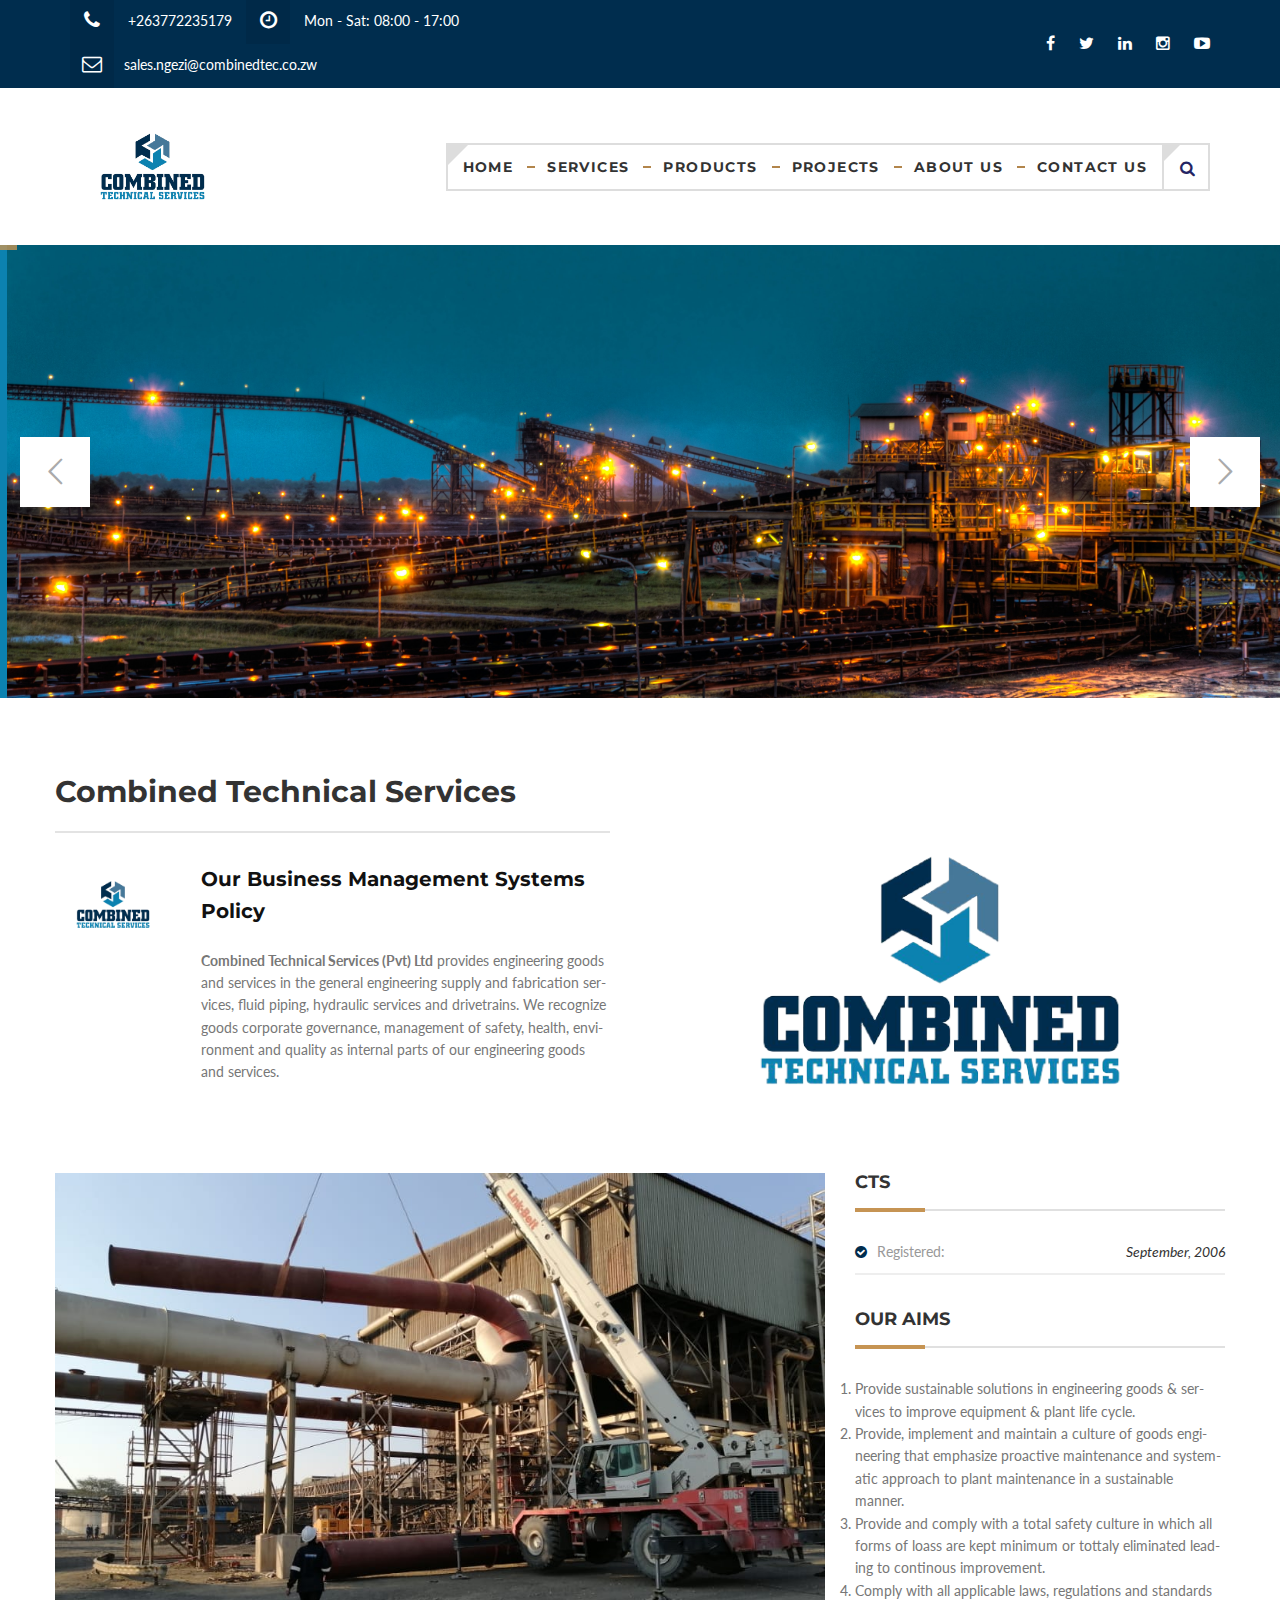
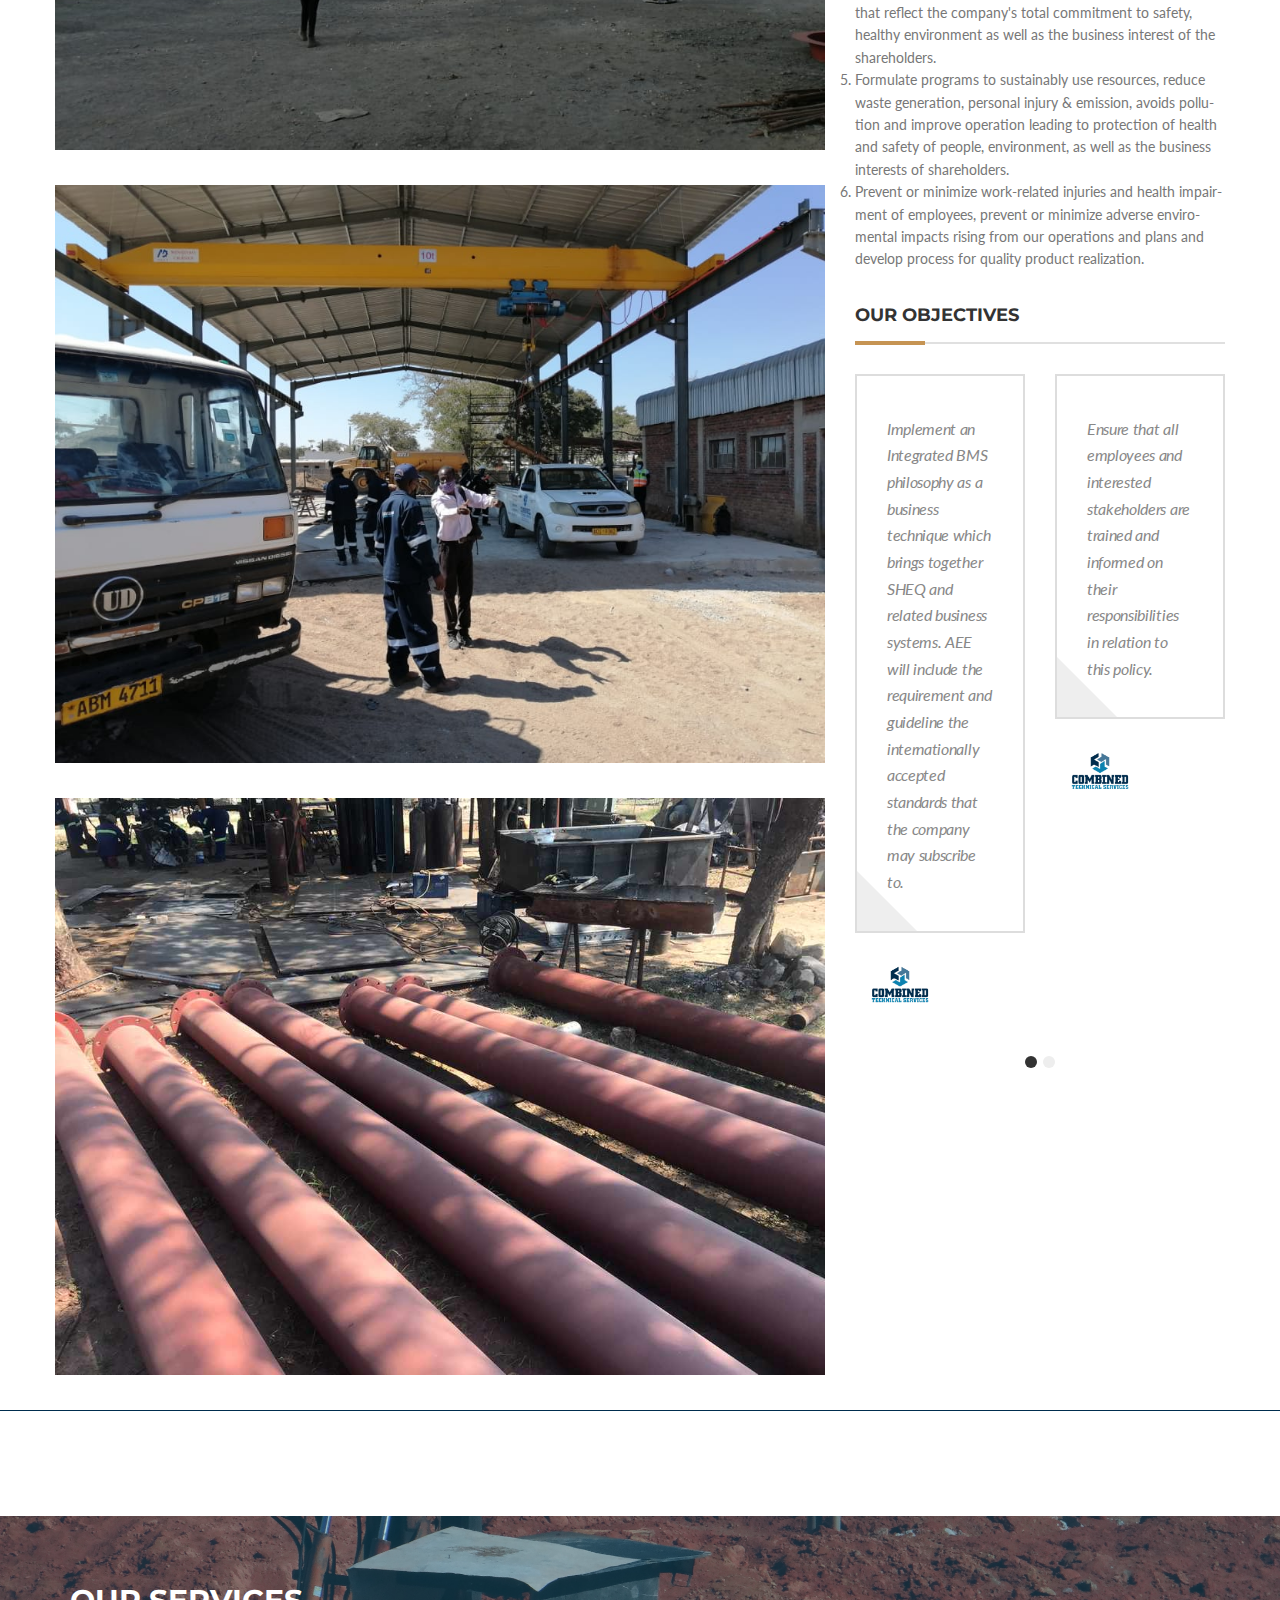
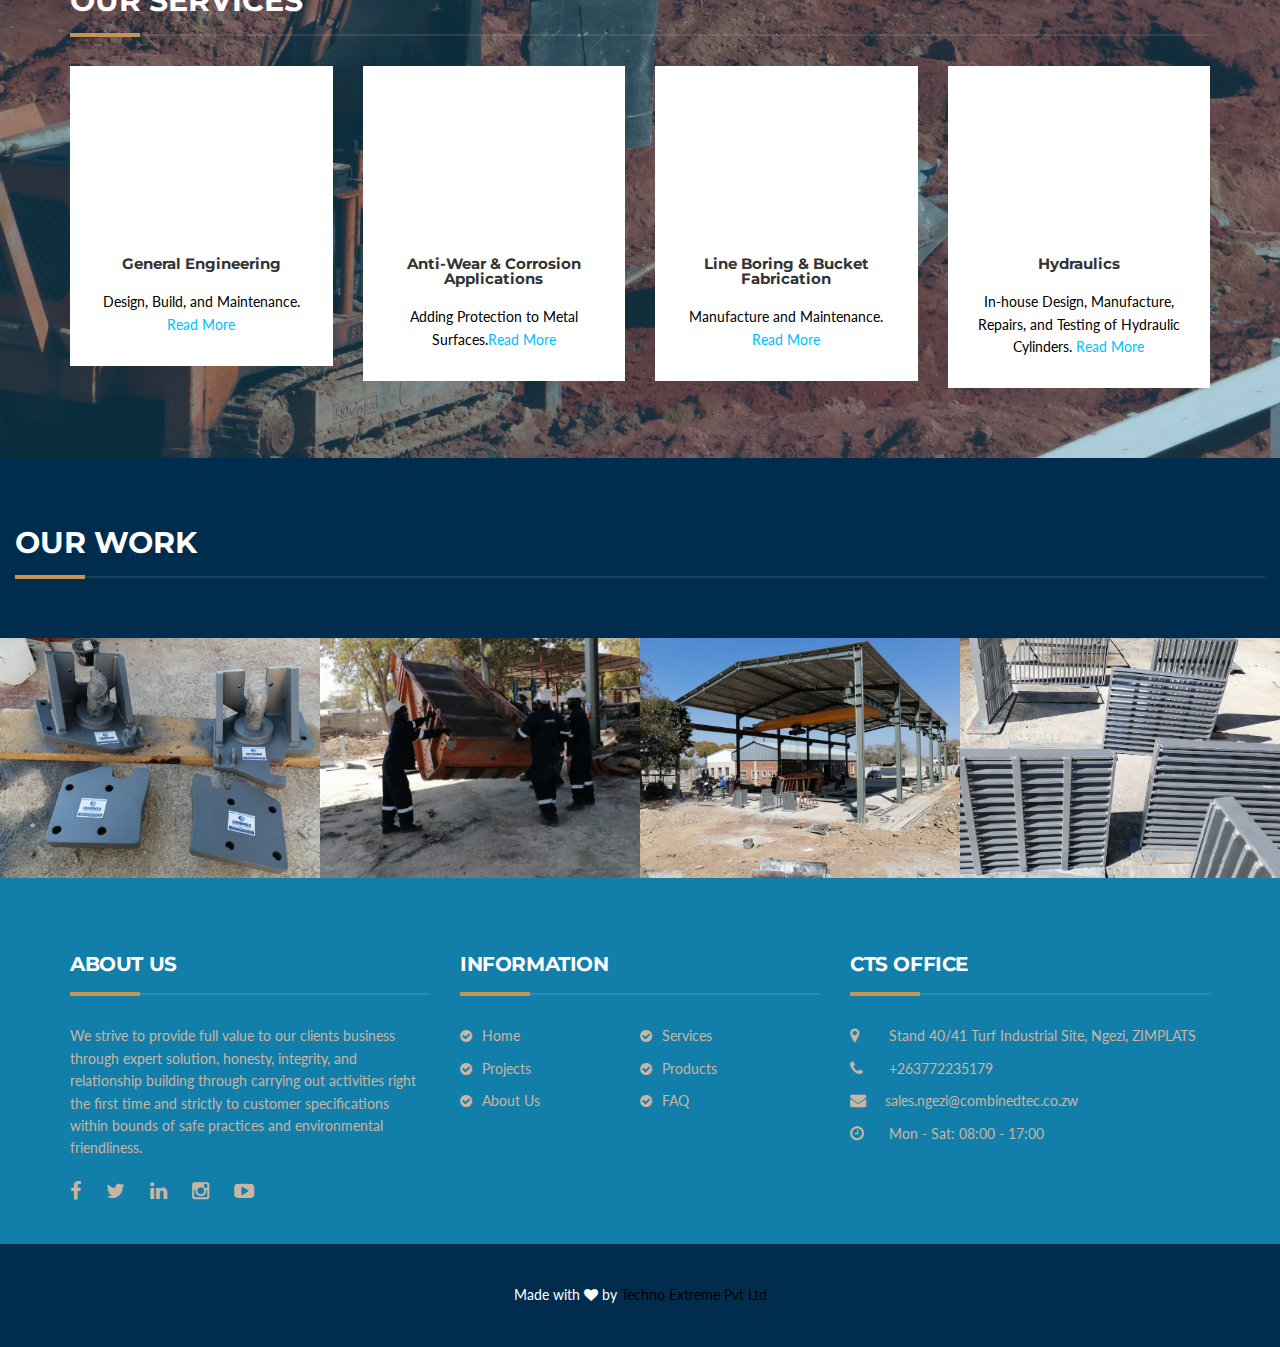
==== commit 0dd00b1f: "update" ====
--- a/index.html
+++ b/index.html
@@ -709,8 +709,6 @@
             </div>
         </div>
         <!-- .copyright -->
-        <script src="https://apps.elfsight.com/p/platform.js" defer></script>
-        <div class="elfsight-app-17f764a7-7250-4ea3-b1fc-a53dae69a2ba"></div>
     </div>
     <!-- #page -->
 
@@ -887,5 +885,7 @@
     </script> -->
     <!--End of Tawk.to Script-->
 
+<script src="https://apps.elfsight.com/p/platform.js" defer></script>
+<div class="elfsight-app-17f764a7-7250-4ea3-b1fc-a53dae69a2ba"></div>
 </body>
 
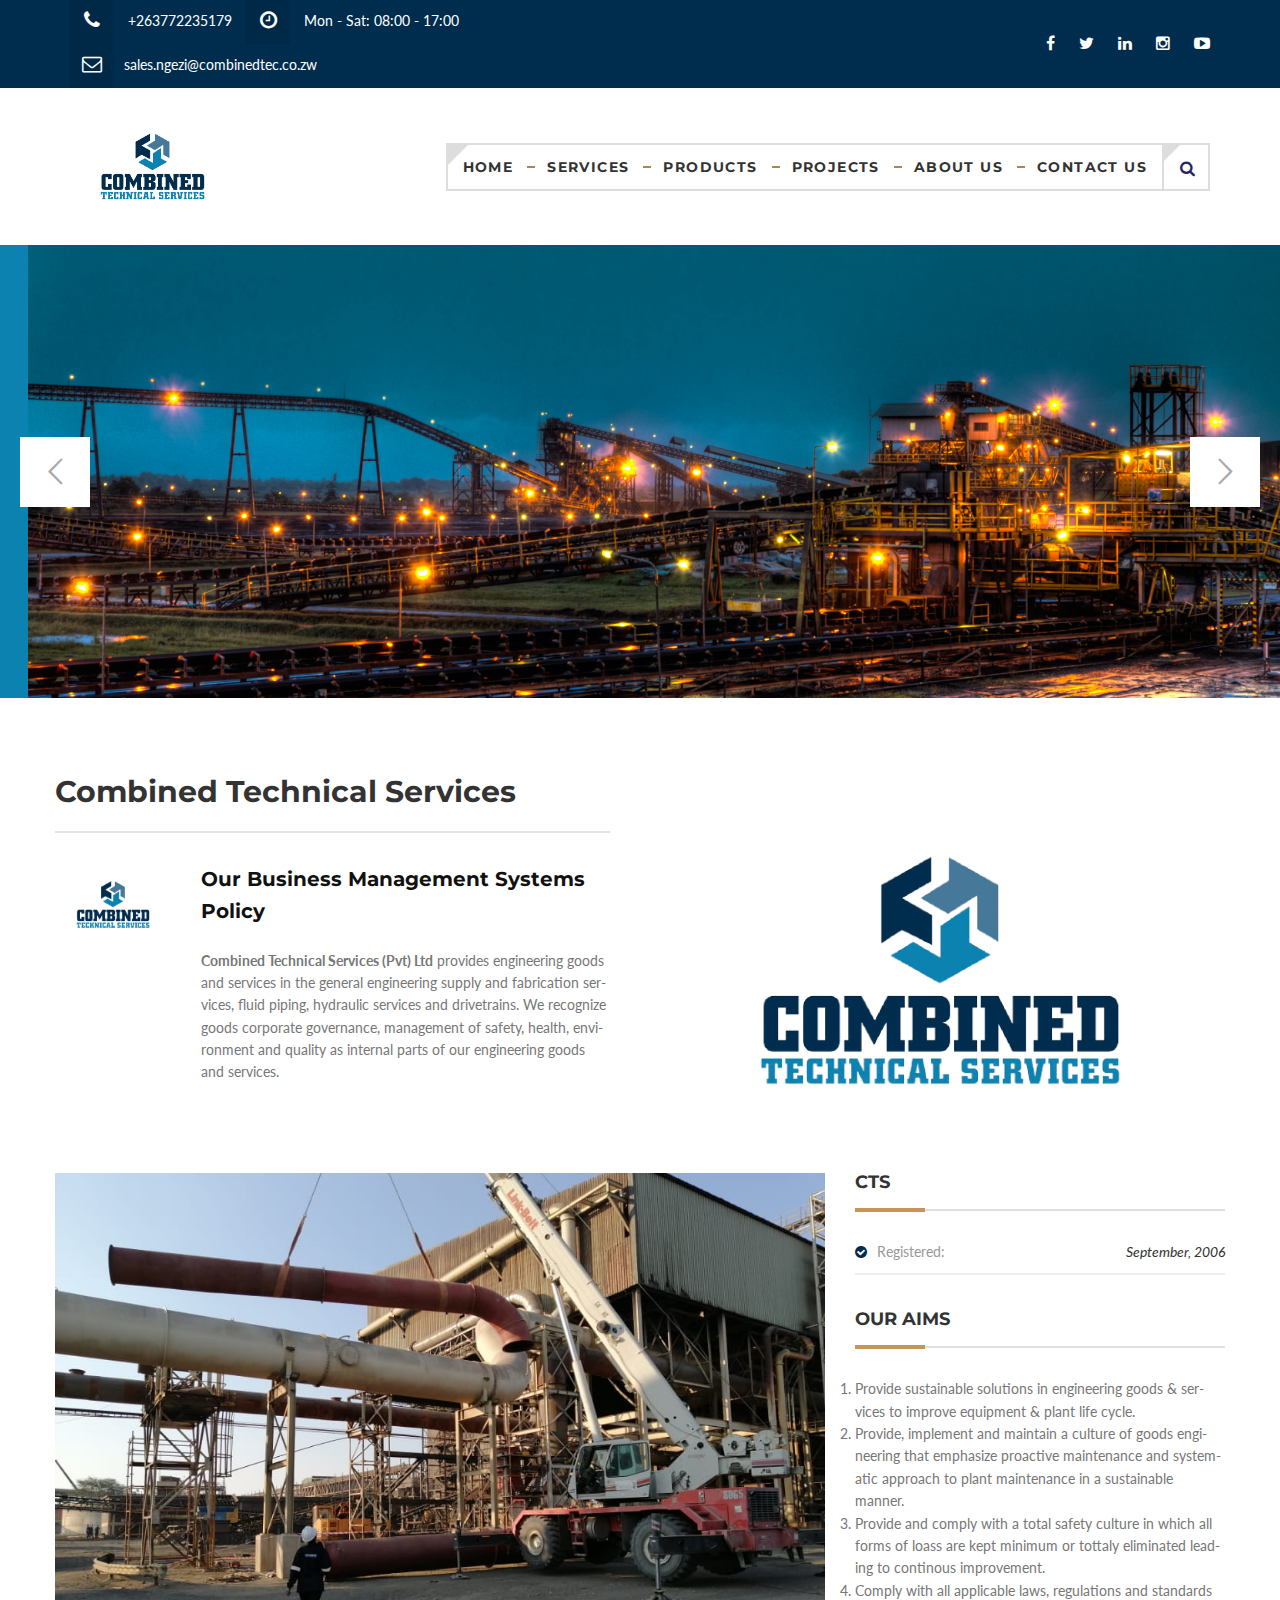
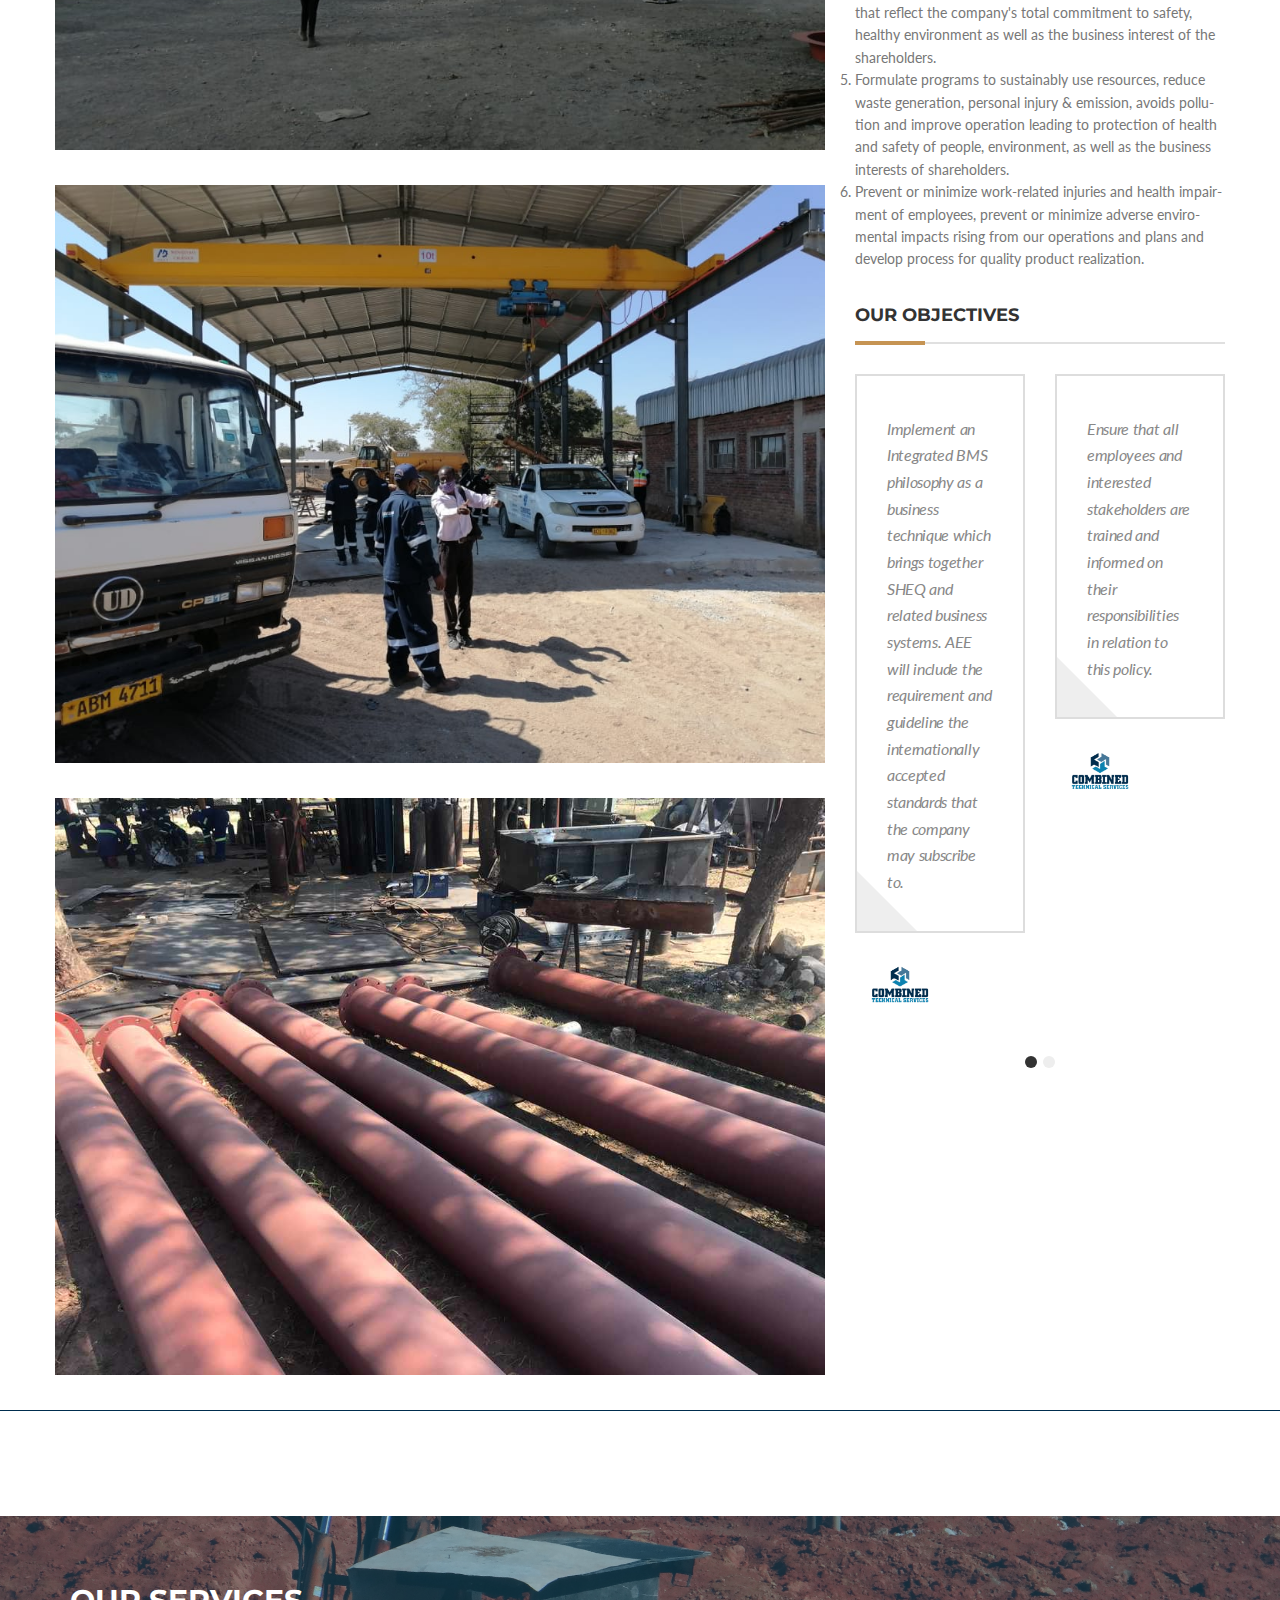
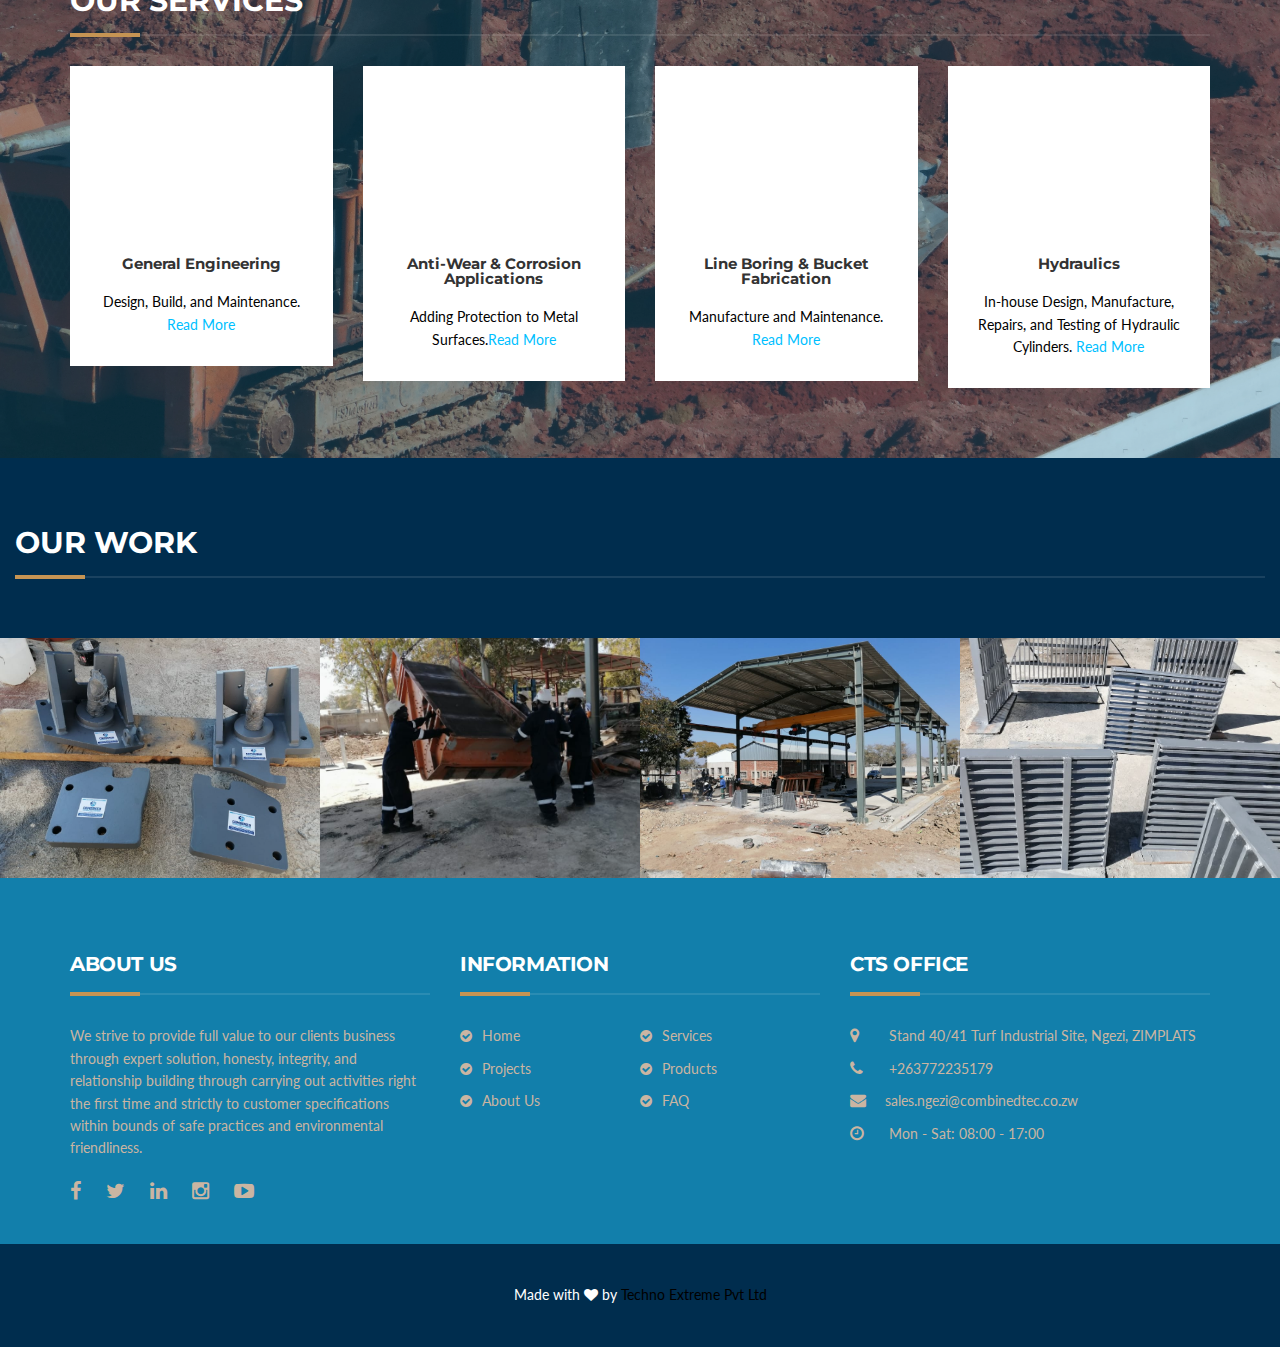
==== commit 2faeb26a: "update" ====
--- a/index.html
+++ b/index.html
@@ -634,7 +634,10 @@
                         </div>
                     </div>
                 </div>
-                <div class="vc_row-full-width"></div>
+                <div class="vc_row-full-width">
+                    <script src="https://apps.elfsight.com/p/platform.js" defer></script>
+                    <div class="elfsight-app-17f764a7-7250-4ea3-b1fc-a53dae69a2ba"></div>
+                </div>
 
 
             </div>
@@ -885,7 +888,5 @@
     </script> -->
     <!--End of Tawk.to Script-->
 
-<script src="https://apps.elfsight.com/p/platform.js" defer></script>
-<div class="elfsight-app-17f764a7-7250-4ea3-b1fc-a53dae69a2ba"></div>
 </body>
 
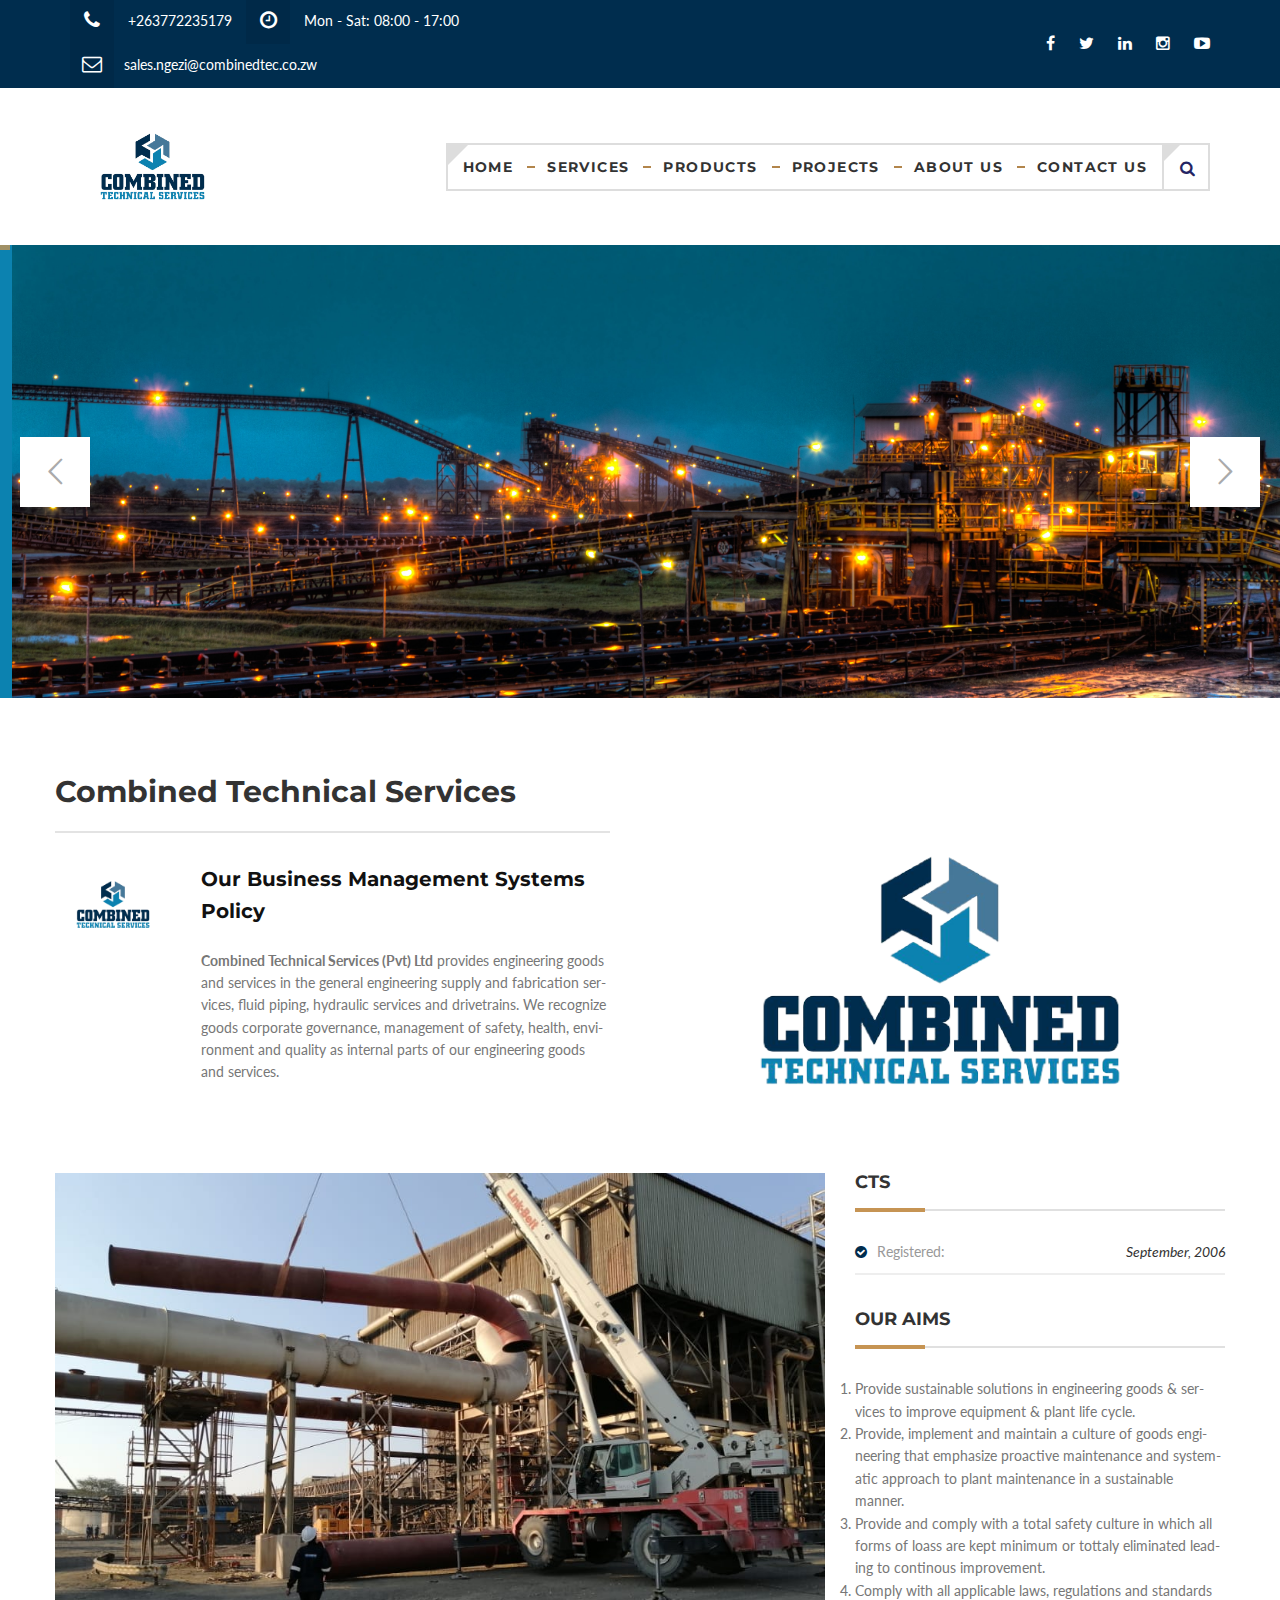
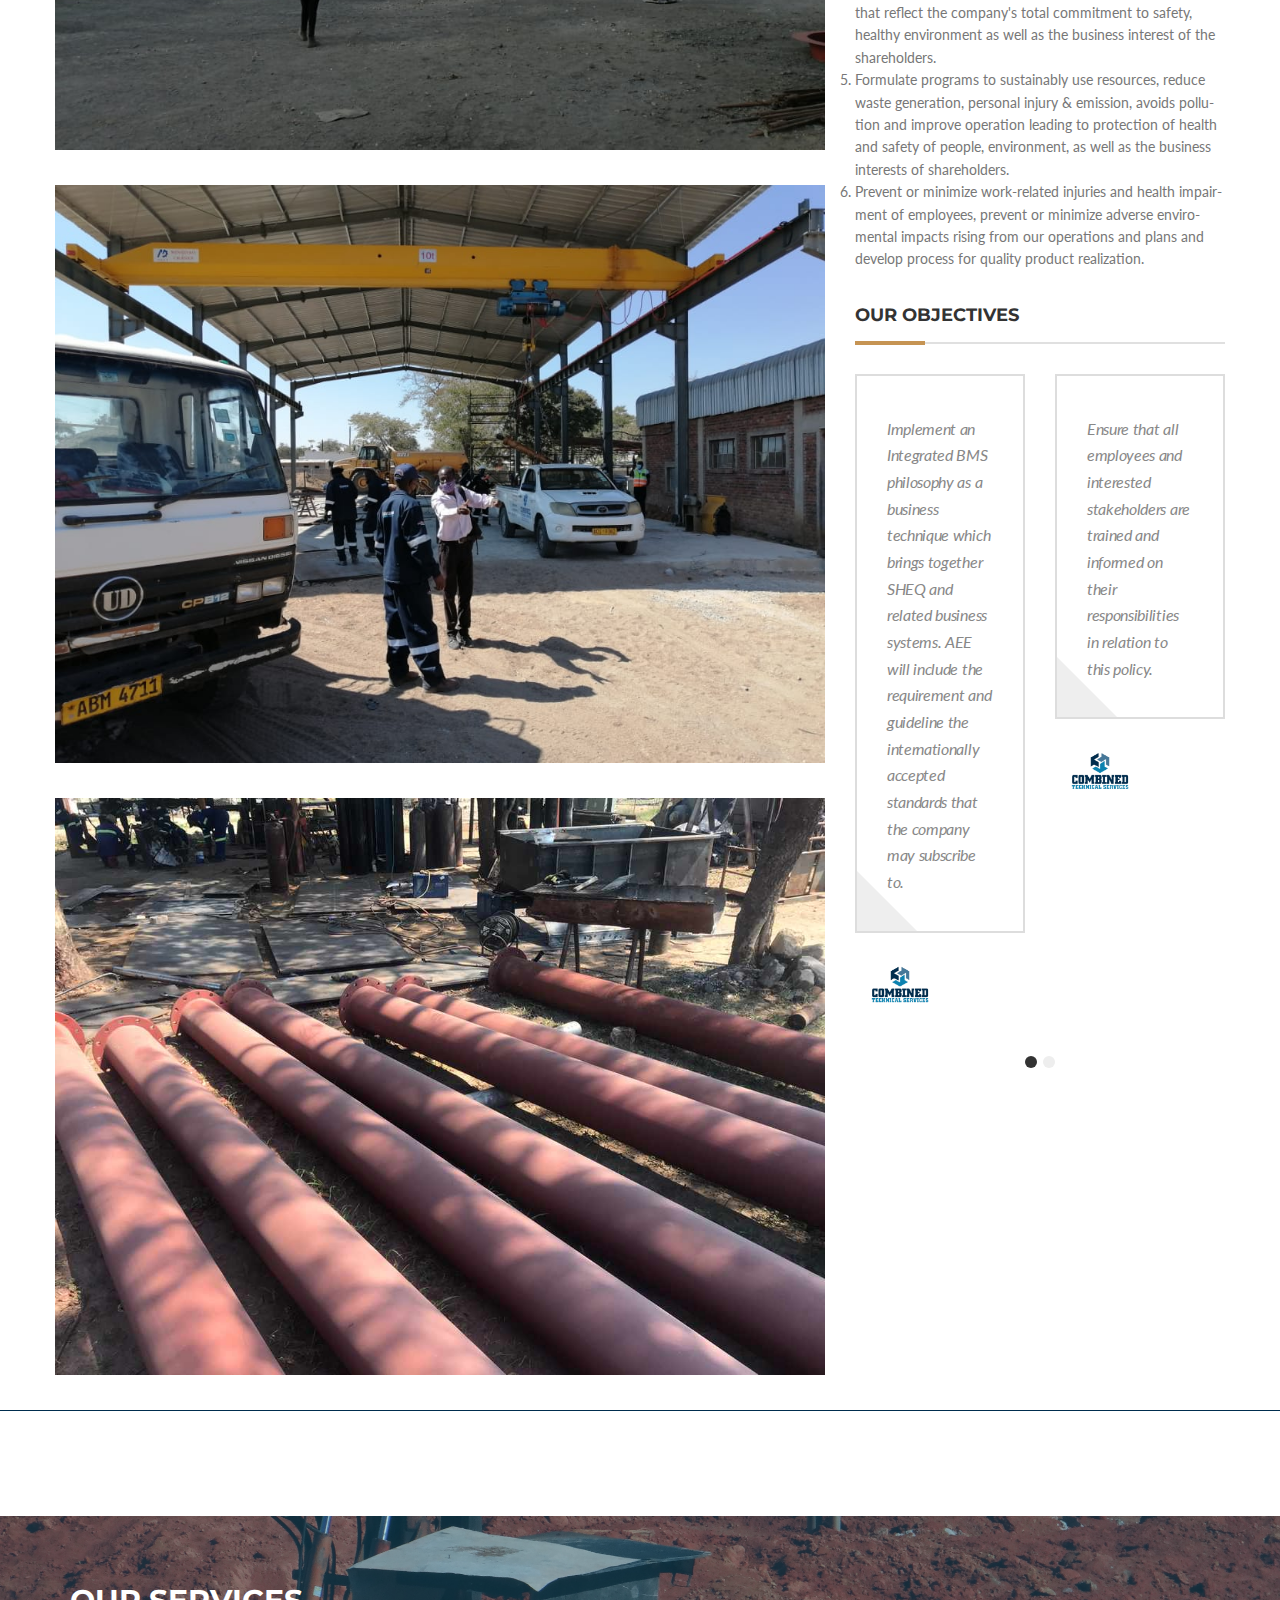
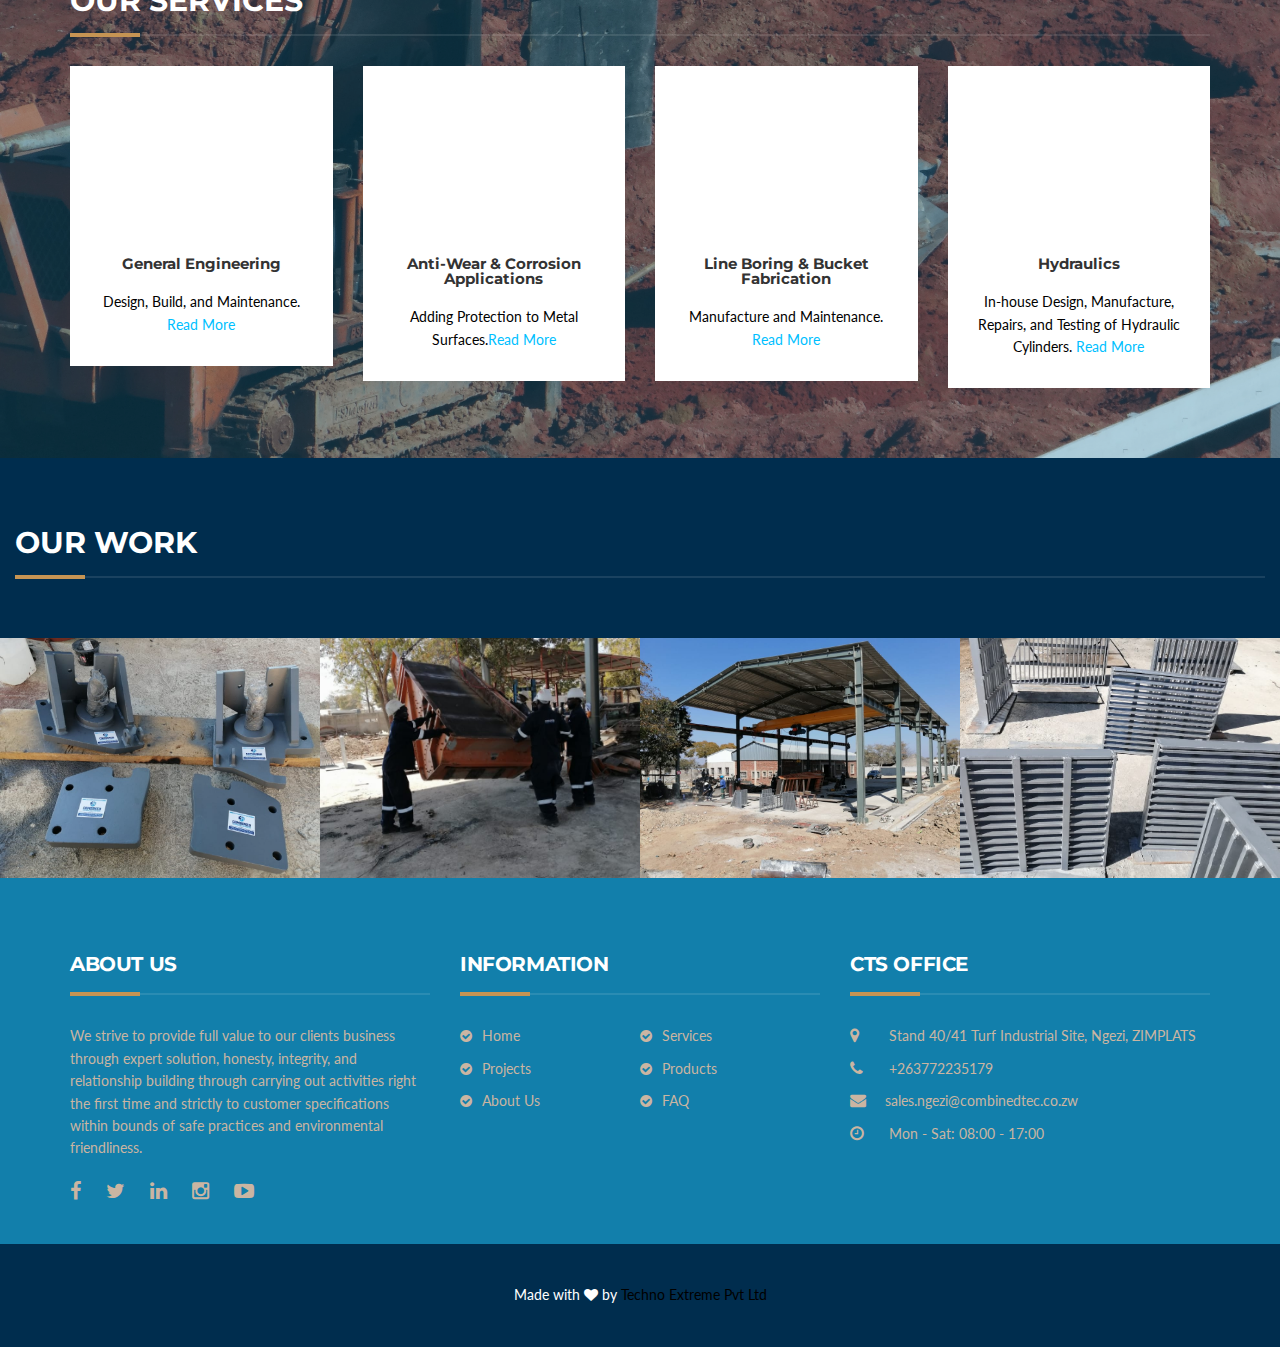
==== commit a010f988: "services and about us buttons linking to correct pages" ====
--- a/index.html
+++ b/index.html
@@ -1,5 +1,6 @@
 ﻿<!DOCTYPE html>
 <html lang="en-US">
+
 <head>
     <meta charset="UTF-8">
     <meta name="viewport" content="width=device-width, initial-scale=1">
@@ -14,18 +15,28 @@
     <link rel='stylesheet' href='js/js_composer/assets/css/js_composer.css' type='text/css' media='all' />
     <link rel='stylesheet' href='css/kirki-styles.css' type='text/css' media='all' />
     <link rel='stylesheet' href='css/essential-grid.css' type='text/css' media='all' />
-    <link rel='stylesheet' href='js/js_composer/assets/lib/bower/font-awesome/css/font-awesome.min.css' type='text/css' media='screen' />
+    <link rel='stylesheet' href='js/js_composer/assets/lib/bower/font-awesome/css/font-awesome.min.css' type='text/css'
+        media='screen' />
     <link rel='stylesheet' href='js/essential-grid/public/assets/css/lightbox.css' type='text/css' media='all' />
 
-    <link rel='stylesheet' href='http://fonts.googleapis.com/css?family=Lato:regular,italic,700,%7CMontserrat:regular,700,400,700,700,400,700,400,400,300,400,700,700&amp;subset=cyrillic,cyrillic-ext,devanagari,greek,greek-ext,khmer,latin,latin-ext,vietnamese' type='text/css' media='all' />
-    <link href="http://fonts.googleapis.com/css?family=Open+Sans:300,400,600,700,800" rel="stylesheet" property="stylesheet" type="text/css" media="all" />
-    <link href="http://fonts.googleapis.com/css?family=Raleway:100,200,300,400,500,600,700,800,900" rel="stylesheet" property="stylesheet" type="text/css" media="all" />
-    <link href="http://fonts.googleapis.com/css?family=Droid+Serif:400,700" rel="stylesheet" property="stylesheet" type="text/css" media="all" />
-    <link rel='stylesheet' href='http://fonts.googleapis.com/css?family=Abril+Fatface%3Aregular&amp;subset=latin&amp;ver=4.3.1' type='text/css' media='all' />
+    <link rel='stylesheet'
+        href='http://fonts.googleapis.com/css?family=Lato:regular,italic,700,%7CMontserrat:regular,700,400,700,700,400,700,400,400,300,400,700,700&amp;subset=cyrillic,cyrillic-ext,devanagari,greek,greek-ext,khmer,latin,latin-ext,vietnamese'
+        type='text/css' media='all' />
+    <link href="http://fonts.googleapis.com/css?family=Open+Sans:300,400,600,700,800" rel="stylesheet"
+        property="stylesheet" type="text/css" media="all" />
+    <link href="http://fonts.googleapis.com/css?family=Raleway:100,200,300,400,500,600,700,800,900" rel="stylesheet"
+        property="stylesheet" type="text/css" media="all" />
+    <link href="http://fonts.googleapis.com/css?family=Droid+Serif:400,700" rel="stylesheet" property="stylesheet"
+        type="text/css" media="all" />
+    <link rel='stylesheet'
+        href='http://fonts.googleapis.com/css?family=Abril+Fatface%3Aregular&amp;subset=latin&amp;ver=4.3.1'
+        type='text/css' media='all' />
 
 
 </head>
-<body class="home page page-id-4 page-template-default header01 full-width core_122 wpb-js-composer js-comp-ver-4.7.4 vc_responsive">
+
+<body
+    class="home page page-id-4 page-template-default header01 full-width core_122 wpb-js-composer js-comp-ver-4.7.4 vc_responsive">
     <div id="page" class="hfeed site">
         <header class="site-header">
             <div class="site-top hidden-xs hidden-sm">
@@ -35,7 +46,8 @@
                             <aside id="text-2" class="widget widget_text">
                                 <div class="textwidget">
                                     <ul class="extra-info">
-                                        <li><i class="fa fa-phone"><a href="https://wa.me/+263772235179"></a></i> +263772235179</li>
+                                        <li><i class="fa fa-phone"><a href="https://wa.me/+263772235179"></a></i>
+                                            +263772235179</li>
                                         <li><i class="fa fa-clock-o"></i> Mon - Sat: 08:00 - 17:00</li>
                                         <li><i class="fa fa-envelope-o"></i>sales.ngezi@combinedtec.co.zw</li>
                                     </ul>
@@ -45,12 +57,15 @@
                         <div class="col-lg-5 hidden-md end-lg">
                             <div class="social-menu">
                                 <ul id="social-menu-top" class="menu">
-                                    <li class="menu-item menu-item-97"><a href="https://www.facebook.com/">facebook</a></li>
-                                    <li class="menu-item menu-item-98"><a href="https://twitter.com/CombinedTechZW">twitter</a></li>
+                                    <li class="menu-item menu-item-97"><a href="https://www.facebook.com/">facebook</a>
+                                    </li>
+                                    <li class="menu-item menu-item-98"><a
+                                            href="https://twitter.com/CombinedTechZW">twitter</a></li>
                                     <li class="menu-item menu-item-171"><a href="http://linkedin.com/">linkedin</a></li>
-                                    <li class="menu-item menu-item-172"><a href="https://www.instagram.com">instagram</a></li>
+                                    <li class="menu-item menu-item-172"><a
+                                            href="https://www.instagram.com">instagram</a></li>
                                     <li class="menu-item menu-item-173"><a href="http://youtube.com/">youtube</a></li>
-                                    
+
                                 </ul>
                             </div>
                         </div>
@@ -75,11 +90,12 @@
                                 <div class="row middle">
                                     <div class="primary-menu">
                                         <ul id="primary-menu" class="menu">
-                                            <li class="menu-item current-menu-item page_item page-item-4 current_page_item current-menu-ancestor current-menu-parent current_page_parent current_page_ancestor menu-item-has-children menu-item-69">
+                                            <li
+                                                class="menu-item current-menu-item page_item page-item-4 current_page_item current-menu-ancestor current-menu-parent current_page_parent current_page_ancestor menu-item-has-children menu-item-69">
                                                 <a href="index.html">Home</a>
                                             </li>
                                             <li class="menu-item menu-item-has-children menu-item-73">
-                                                <a href="">Services</a>
+                                                <a href="services.html">Services</a>
                                             </li>
                                             <li class="menu-item menu-item-has-children menu-item-81">
                                                 <a href="products.html">Products</a>
@@ -97,7 +113,8 @@
                                         <form method="get" class="search-form" action="#">
                                             <label>
                                                 <span class="screen-reader-text">Search for:</span>
-                                                <input type="search" class="search-field" placeholder="Search &hellip;" value="" name="s" title="Search for:" />
+                                                <input type="search" class="search-field" placeholder="Search &hellip;"
+                                                    value="" name="s" title="Search for:" />
                                             </label>
                                             <input type="submit" class="search-submit" value="Search" />
                                         </form> <i class="fa fa-search"></i>
@@ -119,21 +136,50 @@
                         <div class="content">
                             <article id="post-4">
                                 <div class="entry-content">
-                                    <div data-vc-full-width="true" data-vc-full-width-init="false" data-vc-stretch-content="true" class="vc_row wpb_row vc_row-fluid vc_custom_1438158225152 vc_row-no-padding">
+                                    <div data-vc-full-width="true" data-vc-full-width-init="false"
+                                        data-vc-stretch-content="true"
+                                        class="vc_row wpb_row vc_row-fluid vc_custom_1438158225152 vc_row-no-padding">
                                         <div class="wpb_column vc_column_container vc_col-sm-12">
                                             <div class="wpb_wrapper">
                                                 <div class="wpb_revslider_element wpb_content_element">
-                                                    <div id="rev_slider_1_1_wrapper" class="rev_slider_wrapper fullwidthbanner-container" style="margin:0px auto;background-color:#0c82b0 ;padding:0px;margin-top:0px;margin-bottom:0px;">
+                                                    <div id="rev_slider_1_1_wrapper"
+                                                        class="rev_slider_wrapper fullwidthbanner-container"
+                                                        style="margin:0px auto;background-color:#0c82b0 ;padding:0px;margin-top:0px;margin-bottom:0px;">
                                                         <!-- START REVOLUTION SLIDER 5.0.4.1 auto mode -->
-                                                        <div id="rev_slider_1_1" class="rev_slider fullwidthabanner" style="display:none;" data-version="5.0.4.1">
+                                                        <div id="rev_slider_1_1" class="rev_slider fullwidthabanner"
+                                                            style="display:none;" data-version="5.0.4.1">
                                                             <ul>
                                                                 <!-- SLIDE  -->
-                                                                <li data-index="rs-1" data-transition="parallaxtoright" data-slotamount="default" data-easein="default" data-easeout="default" data-masterspeed="default" data-thumb="images/home-page/antiwear.jpg" data-rotate="0" data-saveperformance="off" data-title="Slide" data-description="">
+                                                                <li data-index="rs-1" data-transition="parallaxtoright"
+                                                                    data-slotamount="default" data-easein="default"
+                                                                    data-easeout="default" data-masterspeed="default"
+                                                                    data-thumb="images/home-page/antiwear.jpg"
+                                                                    data-rotate="0" data-saveperformance="off"
+                                                                    data-title="Slide" data-description="">
                                                                     <!-- MAIN IMAGE -->
-                                                                    <img src="images/home-page/mineplant.jpg" alt="" width="1920" height="680" data-bgposition="center center" data-bgfit="cover" data-bgrepeat="no-repeat" data-bgparallax="10" class="rev-slidebg" data-no-retina>
+                                                                    <img src="images/home-page/mineplant.jpg" alt=""
+                                                                        width="1920" height="680"
+                                                                        data-bgposition="center center"
+                                                                        data-bgfit="cover" data-bgrepeat="no-repeat"
+                                                                        data-bgparallax="10" class="rev-slidebg"
+                                                                        data-no-retina>
                                                                     <!-- LAYERS -->
                                                                     <!-- LAYER NR. 4 -->
-                                                                    <div class="tp-caption TM-Text-01   tp-resizeme rs-parallaxlevel-0" id="slide-1-layer-4" data-x="['left','left','left','left']" data-hoffset="['982','982','982','982']" data-y="['top','top','top','top']" data-voffset="['285','285','285','285']" data-width="none" data-height="none" data-whitespace="nowrap" data-visibility="['on','on','on','off']" data-transform_idle="o:1;" data-transform_in="x:right;skX:-85px;s:1000;e:Power4.easeInOut;" data-transform_out="opacity:0;s:300;s:300;" data-start="1920" data-splitin="none" data-splitout="none" data-responsive_offset="on" style="z-index: 8; min-width: auto; min-height: auto; white-space: nowrap; max-width: auto; max-height: auto; font-size: 60px; line-height: 60px; font-weight: 700; color: rgba(255, 255, 255, 1.00);font-family:Arial;padding:0 0 0 0;border-radius:0 0 0 0;">
+                                                                    <div class="tp-caption TM-Text-01   tp-resizeme rs-parallaxlevel-0"
+                                                                        id="slide-1-layer-4"
+                                                                        data-x="['left','left','left','left']"
+                                                                        data-hoffset="['982','982','982','982']"
+                                                                        data-y="['top','top','top','top']"
+                                                                        data-voffset="['285','285','285','285']"
+                                                                        data-width="none" data-height="none"
+                                                                        data-whitespace="nowrap"
+                                                                        data-visibility="['on','on','on','off']"
+                                                                        data-transform_idle="o:1;"
+                                                                        data-transform_in="x:right;skX:-85px;s:1000;e:Power4.easeInOut;"
+                                                                        data-transform_out="opacity:0;s:300;s:300;"
+                                                                        data-start="1920" data-splitin="none"
+                                                                        data-splitout="none" data-responsive_offset="on"
+                                                                        style="z-index: 8; min-width: auto; min-height: auto; white-space: nowrap; max-width: auto; max-height: auto; font-size: 60px; line-height: 60px; font-weight: 700; color: rgba(255, 255, 255, 1.00);font-family:Arial;padding:0 0 0 0;border-radius:0 0 0 0;">
                                                                         General Engineering
                                                                     </div>
 
@@ -143,52 +189,190 @@
                                                                     </div> -->
                                                                 </li>
                                                                 <!-- SLIDE  -->
-                                                                <li data-index="rs-2" data-transition="parallaxtoright" data-slotamount="default" data-easein="default" data-easeout="default" data-masterspeed="default" data-thumb="images/home-page/miningbelt.jpg" data-rotate="0" data-saveperformance="off" data-title="Slide" data-description="">
+                                                                <li data-index="rs-2" data-transition="parallaxtoright"
+                                                                    data-slotamount="default" data-easein="default"
+                                                                    data-easeout="default" data-masterspeed="default"
+                                                                    data-thumb="images/home-page/miningbelt.jpg"
+                                                                    data-rotate="0" data-saveperformance="off"
+                                                                    data-title="Slide" data-description="">
                                                                     <!-- MAIN IMAGE -->
-                                                                    <img src="images/home-page/antiwear.jpg"  alt="" width="1920" height="680" data-bgposition="center center" data-bgfit="cover" data-bgrepeat="no-repeat" data-bgparallax="10" class="rev-slidebg" data-no-retina>
+                                                                    <img src="images/home-page/antiwear.jpg" alt=""
+                                                                        width="1920" height="680"
+                                                                        data-bgposition="center center"
+                                                                        data-bgfit="cover" data-bgrepeat="no-repeat"
+                                                                        data-bgparallax="10" class="rev-slidebg"
+                                                                        data-no-retina>
                                                                     <!-- LAYERS -->
                                                                     <!-- LAYER NR. 2 -->
-                                                                    <div class="tp-caption TM-Text-01   tp-resizeme rs-parallaxlevel-0" id="slide-2-layer-1" data-x="['left','left','left','center']" data-hoffset="['955','955','955','0']" data-y="['top','top','top','middle']" data-voffset="['175','175','175','-176']" data-fontsize="['80','80','80','60']" data-lineheight="['80','80','80','40']" data-width="none" data-height="none" data-whitespace="nowrap" data-transform_idle="o:1;" data-transform_in="rX:0deg;rY:360deg;s:1430;e:Power4.easeInOut;" data-transform_out="opacity:0;s:300;s:300;" data-mask_in="x:0px;y:[100%];s:inherit;e:inherit;" data-start="930" data-splitin="chars" data-splitout="none" data-responsive_offset="on" data-elementdelay="0.1" data-end="5620" style="z-index: 6; min-width: auto; min-height: auto; white-space: nowrap; max-width: auto; max-height: auto; font-size: 80px; line-height: 80px; font-weight: 700; color: rgba(255, 255, 255, 1.00);font-family:Arial;padding:0 0 0 0;border-radius:0 0 0 0;">
-                                                                        Anti-Wear 
+                                                                    <div class="tp-caption TM-Text-01   tp-resizeme rs-parallaxlevel-0"
+                                                                        id="slide-2-layer-1"
+                                                                        data-x="['left','left','left','center']"
+                                                                        data-hoffset="['955','955','955','0']"
+                                                                        data-y="['top','top','top','middle']"
+                                                                        data-voffset="['175','175','175','-176']"
+                                                                        data-fontsize="['80','80','80','60']"
+                                                                        data-lineheight="['80','80','80','40']"
+                                                                        data-width="none" data-height="none"
+                                                                        data-whitespace="nowrap"
+                                                                        data-transform_idle="o:1;"
+                                                                        data-transform_in="rX:0deg;rY:360deg;s:1430;e:Power4.easeInOut;"
+                                                                        data-transform_out="opacity:0;s:300;s:300;"
+                                                                        data-mask_in="x:0px;y:[100%];s:inherit;e:inherit;"
+                                                                        data-start="930" data-splitin="chars"
+                                                                        data-splitout="none" data-responsive_offset="on"
+                                                                        data-elementdelay="0.1" data-end="5620"
+                                                                        style="z-index: 6; min-width: auto; min-height: auto; white-space: nowrap; max-width: auto; max-height: auto; font-size: 80px; line-height: 80px; font-weight: 700; color: rgba(255, 255, 255, 1.00);font-family:Arial;padding:0 0 0 0;border-radius:0 0 0 0;">
+                                                                        Anti-Wear
                                                                     </div>
 
                                                                     <!-- LAYER NR. 3 -->
-                                                                    <div class="tp-caption TM-Text-01   tp-resizeme rs-parallaxlevel-0" id="slide-2-layer-3" data-x="['left','left','left','center']" data-hoffset="['955','955','955','0']" data-y="['top','top','top','middle']" data-voffset="['255','255','255','-62']" data-fontsize="['80','80','80','60']" data-width="none" data-height="none" data-whitespace="nowrap" data-transform_idle="o:1;" data-transform_in="x:[100%];z:0;rX:0deg;rY:0;rZ:0;sX:1;sY:1;skX:0;skY:0;s:1330;e:Power3.easeInOut;" data-transform_out="opacity:0;s:300;s:300;" data-mask_in="x:0px;y:0px;s:inherit;e:inherit;" data-start="1490" data-splitin="none" data-splitout="none" data-responsive_offset="on" data-end="5600" style="z-index: 7; min-width: auto; min-height: auto; white-space: nowrap; max-width: auto; max-height: auto; font-size: 80px; line-height: 80px; font-weight: 700; color: rgba(255, 255, 255, 1.00);font-family:Arial;padding:0 0 0 0;border-radius:0 0 0 0;">
+                                                                    <div class="tp-caption TM-Text-01   tp-resizeme rs-parallaxlevel-0"
+                                                                        id="slide-2-layer-3"
+                                                                        data-x="['left','left','left','center']"
+                                                                        data-hoffset="['955','955','955','0']"
+                                                                        data-y="['top','top','top','middle']"
+                                                                        data-voffset="['255','255','255','-62']"
+                                                                        data-fontsize="['80','80','80','60']"
+                                                                        data-width="none" data-height="none"
+                                                                        data-whitespace="nowrap"
+                                                                        data-transform_idle="o:1;"
+                                                                        data-transform_in="x:[100%];z:0;rX:0deg;rY:0;rZ:0;sX:1;sY:1;skX:0;skY:0;s:1330;e:Power3.easeInOut;"
+                                                                        data-transform_out="opacity:0;s:300;s:300;"
+                                                                        data-mask_in="x:0px;y:0px;s:inherit;e:inherit;"
+                                                                        data-start="1490" data-splitin="none"
+                                                                        data-splitout="none" data-responsive_offset="on"
+                                                                        data-end="5600"
+                                                                        style="z-index: 7; min-width: auto; min-height: auto; white-space: nowrap; max-width: auto; max-height: auto; font-size: 80px; line-height: 80px; font-weight: 700; color: rgba(255, 255, 255, 1.00);font-family:Arial;padding:0 0 0 0;border-radius:0 0 0 0;">
                                                                         <span>And </span>
                                                                     </div>
 
                                                                     <!-- LAYER NR. 4 -->
-                                                                    <div class="tp-caption TM-Text-01   tp-resizeme rs-parallaxlevel-0" id="slide-2-layer-4" data-x="['left','left','left','center']" data-hoffset="['955','955','955','8']" data-y="['top','top','top','middle']" data-voffset="['338','338','338','32']" data-fontsize="['80','80','80','60']" data-width="none" data-height="none" data-whitespace="nowrap" data-transform_idle="o:1;" data-transform_in="x:200px;skX:-85px;opacity:0;s:910;e:Power4.easeInOut;" data-transform_out="opacity:0;s:300;s:300;" data-start="2140" data-splitin="chars" data-splitout="none" data-responsive_offset="on" data-elementdelay="0.05" style="z-index: 8; min-width: auto; min-height: auto; white-space: nowrap; max-width: auto; max-height: auto; font-size: 80px; line-height: 80px; font-weight: 700; color: rgba(255, 255, 255, 1.00);font-family:Arial;padding:0 0 0 0;border-radius:0 0 0 0;">
+                                                                    <div class="tp-caption TM-Text-01   tp-resizeme rs-parallaxlevel-0"
+                                                                        id="slide-2-layer-4"
+                                                                        data-x="['left','left','left','center']"
+                                                                        data-hoffset="['955','955','955','8']"
+                                                                        data-y="['top','top','top','middle']"
+                                                                        data-voffset="['338','338','338','32']"
+                                                                        data-fontsize="['80','80','80','60']"
+                                                                        data-width="none" data-height="none"
+                                                                        data-whitespace="nowrap"
+                                                                        data-transform_idle="o:1;"
+                                                                        data-transform_in="x:200px;skX:-85px;opacity:0;s:910;e:Power4.easeInOut;"
+                                                                        data-transform_out="opacity:0;s:300;s:300;"
+                                                                        data-start="2140" data-splitin="chars"
+                                                                        data-splitout="none" data-responsive_offset="on"
+                                                                        data-elementdelay="0.05"
+                                                                        style="z-index: 8; min-width: auto; min-height: auto; white-space: nowrap; max-width: auto; max-height: auto; font-size: 80px; line-height: 80px; font-weight: 700; color: rgba(255, 255, 255, 1.00);font-family:Arial;padding:0 0 0 0;border-radius:0 0 0 0;">
                                                                         Corrosion Applications
                                                                     </div>
 
                                                                     <!-- LAYER NR. 5 -->
-                                                                    <div class="tp-caption TM-Text-01   tp-resizeme rs-parallaxlevel-0" id="slide-2-layer-5" data-x="['left','left','left','center']" data-hoffset="['955','955','955','0']" data-y="['top','top','top','top']" data-voffset="['438','438','438','452']" data-width="['521','521','521','412']" data-height="['73','73','73','none']" data-whitespace="normal" data-transform_idle="o:1;" data-transform_in="z:0;rX:0;rY:0;rZ:0;sX:0.8;sY:0.8;skX:0;skY:0;opacity:0;s:1500;e:Power4.easeOut;" data-transform_out="opacity:0;s:300;s:300;" data-start="2570" data-splitin="words" data-splitout="none" data-responsive_offset="on" data-elementdelay="0.1" data-end="5640" style="z-index: 9; min-width: 521px; min-height: 73px; white-space: normal; max-width: 521px; max-height: 73px; font-size: 15px; line-height: 25px; font-weight: 400; color: rgba(214, 214, 214, 1.00);font-family:Arial;padding:0 0 0 0;border-radius:0 0 0 0;">
+                                                                    <div class="tp-caption TM-Text-01   tp-resizeme rs-parallaxlevel-0"
+                                                                        id="slide-2-layer-5"
+                                                                        data-x="['left','left','left','center']"
+                                                                        data-hoffset="['955','955','955','0']"
+                                                                        data-y="['top','top','top','top']"
+                                                                        data-voffset="['438','438','438','452']"
+                                                                        data-width="['521','521','521','412']"
+                                                                        data-height="['73','73','73','none']"
+                                                                        data-whitespace="normal"
+                                                                        data-transform_idle="o:1;"
+                                                                        data-transform_in="z:0;rX:0;rY:0;rZ:0;sX:0.8;sY:0.8;skX:0;skY:0;opacity:0;s:1500;e:Power4.easeOut;"
+                                                                        data-transform_out="opacity:0;s:300;s:300;"
+                                                                        data-start="2570" data-splitin="words"
+                                                                        data-splitout="none" data-responsive_offset="on"
+                                                                        data-elementdelay="0.1" data-end="5640"
+                                                                        style="z-index: 9; min-width: 521px; min-height: 73px; white-space: normal; max-width: 521px; max-height: 73px; font-size: 15px; line-height: 25px; font-weight: 400; color: rgba(214, 214, 214, 1.00);font-family:Arial;padding:0 0 0 0;border-radius:0 0 0 0;">
                                                                     </div>
                                                                 </li>
                                                                 <!-- SLIDE  -->
-                                                                <li data-index="rs-3" data-transition="parallaxtoright" data-slotamount="default" data-easein="default" data-easeout="default" data-masterspeed="default" data-thumb="images/home-page/minemotors.jpg" data-rotate="0" data-saveperformance="off" data-title="Slide" data-description="">
+                                                                <li data-index="rs-3" data-transition="parallaxtoright"
+                                                                    data-slotamount="default" data-easein="default"
+                                                                    data-easeout="default" data-masterspeed="default"
+                                                                    data-thumb="images/home-page/minemotors.jpg"
+                                                                    data-rotate="0" data-saveperformance="off"
+                                                                    data-title="Slide" data-description="">
                                                                     <!-- MAIN IMAGE -->
-                                                                    <img src="images/home-page/lineboringg.jpg" alt="" width="1920" height="680" data-bgposition="center center" data-bgfit="cover" data-bgrepeat="no-repeat" data-bgparallax="9" class="rev-slidebg" data-no-retina>
+                                                                    <img src="images/home-page/lineboringg.jpg" alt=""
+                                                                        width="1920" height="680"
+                                                                        data-bgposition="center center"
+                                                                        data-bgfit="cover" data-bgrepeat="no-repeat"
+                                                                        data-bgparallax="9" class="rev-slidebg"
+                                                                        data-no-retina>
                                                                     <!-- LAYERS -->
 
                                                                     <!-- LAYER NR. 2 -->
-                                                                    <div class="tp-caption TM-Text-01   tp-resizeme rs-parallaxlevel-0" id="slide-3-layer-2" data-x="['center','center','center','center']" data-hoffset="['0','0','0','0']" data-y="['top','top','top','top']" data-voffset="['336','336','336','336']" data-width="none" data-height="none" data-whitespace="nowrap" data-visibility="['on','on','on','off']" data-transform_idle="o:1;" data-transform_in="y:[100%];z:0;rZ:-35deg;sX:1;sY:1;skX:0;skY:0;s:1200;e:Power4.easeInOut;" data-transform_out="opacity:0;s:300;s:300;" data-mask_in="x:0px;y:0px;s:inherit;e:inherit;" data-start="1140" data-splitin="chars" data-splitout="none" data-responsive_offset="on" data-elementdelay="0.05" style="z-index: 6; min-width: auto; min-height: auto; white-space: nowrap; max-width: auto; max-height: auto; font-size: 60px; line-height: 60px; font-weight: 700; color: rgba(255, 255, 255, 1.00);font-family:Arial;padding:0 0 0 0;border-radius:0 0 0 0;">
+                                                                    <div class="tp-caption TM-Text-01   tp-resizeme rs-parallaxlevel-0"
+                                                                        id="slide-3-layer-2"
+                                                                        data-x="['center','center','center','center']"
+                                                                        data-hoffset="['0','0','0','0']"
+                                                                        data-y="['top','top','top','top']"
+                                                                        data-voffset="['336','336','336','336']"
+                                                                        data-width="none" data-height="none"
+                                                                        data-whitespace="nowrap"
+                                                                        data-visibility="['on','on','on','off']"
+                                                                        data-transform_idle="o:1;"
+                                                                        data-transform_in="y:[100%];z:0;rZ:-35deg;sX:1;sY:1;skX:0;skY:0;s:1200;e:Power4.easeInOut;"
+                                                                        data-transform_out="opacity:0;s:300;s:300;"
+                                                                        data-mask_in="x:0px;y:0px;s:inherit;e:inherit;"
+                                                                        data-start="1140" data-splitin="chars"
+                                                                        data-splitout="none" data-responsive_offset="on"
+                                                                        data-elementdelay="0.05"
+                                                                        style="z-index: 6; min-width: auto; min-height: auto; white-space: nowrap; max-width: auto; max-height: auto; font-size: 60px; line-height: 60px; font-weight: 700; color: rgba(255, 255, 255, 1.00);font-family:Arial;padding:0 0 0 0;border-radius:0 0 0 0;">
                                                                         Line Boring
                                                                     </div>
 
                                                                     <!-- LAYER NR. 3 -->
-                                                                    <div class="tp-caption TM-Text-01   tp-resizeme rs-parallaxlevel-0" id="slide-3-layer-3" data-x="['center','center','center','center']" data-hoffset="['5','5','5','5']" data-y="['top','top','top','top']" data-voffset="['400','400','400','400']" data-width="none" data-height="none" data-whitespace="nowrap" data-visibility="['on','on','on','off']" data-transform_idle="o:1;" data-transform_in="z:0;rX:0deg;rY:0;rZ:0;sX:2;sY:2;skX:0;skY:0;opacity:0;s:1000;e:Power2.easeOut;" data-transform_out="opacity:0;s:300;s:300;" data-mask_in="x:0px;y:0px;s:inherit;e:inherit;" data-start="3100" data-splitin="none" data-splitout="none" data-responsive_offset="on" style="z-index: 7; min-width: auto; min-height: auto; white-space: nowrap; max-width: auto; max-height: auto; font-size: 60px; line-height: 60px; font-weight: 700; color: rgba(255, 255, 255, 1.00);font-family:Arial;padding:0 0 0 0;border-radius:0 0 0 0;">
+                                                                    <div class="tp-caption TM-Text-01   tp-resizeme rs-parallaxlevel-0"
+                                                                        id="slide-3-layer-3"
+                                                                        data-x="['center','center','center','center']"
+                                                                        data-hoffset="['5','5','5','5']"
+                                                                        data-y="['top','top','top','top']"
+                                                                        data-voffset="['400','400','400','400']"
+                                                                        data-width="none" data-height="none"
+                                                                        data-whitespace="nowrap"
+                                                                        data-visibility="['on','on','on','off']"
+                                                                        data-transform_idle="o:1;"
+                                                                        data-transform_in="z:0;rX:0deg;rY:0;rZ:0;sX:2;sY:2;skX:0;skY:0;opacity:0;s:1000;e:Power2.easeOut;"
+                                                                        data-transform_out="opacity:0;s:300;s:300;"
+                                                                        data-mask_in="x:0px;y:0px;s:inherit;e:inherit;"
+                                                                        data-start="3100" data-splitin="none"
+                                                                        data-splitout="none" data-responsive_offset="on"
+                                                                        style="z-index: 7; min-width: auto; min-height: auto; white-space: nowrap; max-width: auto; max-height: auto; font-size: 60px; line-height: 60px; font-weight: 700; color: rgba(255, 255, 255, 1.00);font-family:Arial;padding:0 0 0 0;border-radius:0 0 0 0;">
                                                                         And Bucket Fabrication
                                                                     </div>
                                                                 </li>
                                                                 <!-- SLIDE  -->
-                                                                <li data-index="rs-4" data-transition="parallaxtoright" data-slotamount="default" data-easein="default" data-easeout="default" data-masterspeed="default" data-thumb="images/home-page/mineplant.jpg" data-rotate="0" data-saveperformance="off" data-title="Slide" data-description="">
+                                                                <li data-index="rs-4" data-transition="parallaxtoright"
+                                                                    data-slotamount="default" data-easein="default"
+                                                                    data-easeout="default" data-masterspeed="default"
+                                                                    data-thumb="images/home-page/mineplant.jpg"
+                                                                    data-rotate="0" data-saveperformance="off"
+                                                                    data-title="Slide" data-description="">
                                                                     <!-- MAIN IMAGE -->
-                                                                    <img src="images/home-page/minemotors.jpg" alt="" width="1920" height="680" data-bgposition="center center" data-bgfit="cover" data-bgrepeat="no-repeat" data-bgparallax="10" class="rev-slidebg" data-no-retina>
+                                                                    <img src="images/home-page/minemotors.jpg" alt=""
+                                                                        width="1920" height="680"
+                                                                        data-bgposition="center center"
+                                                                        data-bgfit="cover" data-bgrepeat="no-repeat"
+                                                                        data-bgparallax="10" class="rev-slidebg"
+                                                                        data-no-retina>
                                                                     <!-- LAYERS -->
                                                                     <!-- LAYER NR. 4 -->
-                                                                    <div class="tp-caption TM-Text-01   tp-resizeme rs-parallaxlevel-0" id="slide-1-layer-4" data-x="['left','left','left','left']" data-hoffset="['982','982','982','982']" data-y="['top','top','top','top']" data-voffset="['285','285','285','285']" data-width="none" data-height="none" data-whitespace="nowrap" data-visibility="['on','on','on','off']" data-transform_idle="o:1;" data-transform_in="x:right;skX:-85px;s:1000;e:Power4.easeInOut;" data-transform_out="opacity:0;s:300;s:300;" data-start="1920" data-splitin="none" data-splitout="none" data-responsive_offset="on" style="z-index: 8; min-width: auto; min-height: auto; white-space: nowrap; max-width: auto; max-height: auto; font-size: 60px; line-height: 60px; font-weight: 700; color: rgba(255, 255, 255, 1.00);font-family:Arial;padding:0 0 0 0;border-radius:0 0 0 0;">
+                                                                    <div class="tp-caption TM-Text-01   tp-resizeme rs-parallaxlevel-0"
+                                                                        id="slide-1-layer-4"
+                                                                        data-x="['left','left','left','left']"
+                                                                        data-hoffset="['982','982','982','982']"
+                                                                        data-y="['top','top','top','top']"
+                                                                        data-voffset="['285','285','285','285']"
+                                                                        data-width="none" data-height="none"
+                                                                        data-whitespace="nowrap"
+                                                                        data-visibility="['on','on','on','off']"
+                                                                        data-transform_idle="o:1;"
+                                                                        data-transform_in="x:right;skX:-85px;s:1000;e:Power4.easeInOut;"
+                                                                        data-transform_out="opacity:0;s:300;s:300;"
+                                                                        data-start="1920" data-splitin="none"
+                                                                        data-splitout="none" data-responsive_offset="on"
+                                                                        style="z-index: 8; min-width: auto; min-height: auto; white-space: nowrap; max-width: auto; max-height: auto; font-size: 60px; line-height: 60px; font-weight: 700; color: rgba(255, 255, 255, 1.00);font-family:Arial;padding:0 0 0 0;border-radius:0 0 0 0;">
                                                                         Hydraulics
                                                                     </div>
 
@@ -197,13 +381,39 @@
                                                                         in Engineering <span>Services</span>
                                                                     </div> -->
                                                                 </li>
-                                                                <li data-index="rs-5" data-transition="parallaxtoright" data-slotamount="default" data-easein="default" data-easeout="default" data-masterspeed="default" data-thumb="images/home-page/minemotors.jpg" data-rotate="0" data-saveperformance="off" data-title="Slide" data-description="">
+                                                                <li data-index="rs-5" data-transition="parallaxtoright"
+                                                                    data-slotamount="default" data-easein="default"
+                                                                    data-easeout="default" data-masterspeed="default"
+                                                                    data-thumb="images/home-page/minemotors.jpg"
+                                                                    data-rotate="0" data-saveperformance="off"
+                                                                    data-title="Slide" data-description="">
                                                                     <!-- MAIN IMAGE -->
-                                                                    <img src="images/home-page/drivetrainn.jpg" alt="" width="1920" height="680" data-bgposition="center center" data-bgfit="cover" data-bgrepeat="no-repeat" data-bgparallax="9" class="rev-slidebg" data-no-retina>
+                                                                    <img src="images/home-page/drivetrainn.jpg" alt=""
+                                                                        width="1920" height="680"
+                                                                        data-bgposition="center center"
+                                                                        data-bgfit="cover" data-bgrepeat="no-repeat"
+                                                                        data-bgparallax="9" class="rev-slidebg"
+                                                                        data-no-retina>
                                                                     <!-- LAYERS -->
 
                                                                     <!-- LAYER NR. 2 -->
-                                                                    <div class="tp-caption TM-Text-01   tp-resizeme rs-parallaxlevel-0" id="slide-3-layer-2" data-x="['center','center','center','center']" data-hoffset="['0','0','0','0']" data-y="['top','top','top','top']" data-voffset="['336','336','336','336']" data-width="none" data-height="none" data-whitespace="nowrap" data-visibility="['on','on','on','off']" data-transform_idle="o:1;" data-transform_in="y:[100%];z:0;rZ:-35deg;sX:1;sY:1;skX:0;skY:0;s:1200;e:Power4.easeInOut;" data-transform_out="opacity:0;s:300;s:300;" data-mask_in="x:0px;y:0px;s:inherit;e:inherit;" data-start="1140" data-splitin="chars" data-splitout="none" data-responsive_offset="on" data-elementdelay="0.05" style="z-index: 6; min-width: auto; min-height: auto; white-space: nowrap; max-width: auto; max-height: auto; font-size: 60px; line-height: 60px; font-weight: 700; color: rgba(255, 255, 255, 1.00);font-family:Arial;padding:0 0 0 0;border-radius:0 0 0 0;">
+                                                                    <div class="tp-caption TM-Text-01   tp-resizeme rs-parallaxlevel-0"
+                                                                        id="slide-3-layer-2"
+                                                                        data-x="['center','center','center','center']"
+                                                                        data-hoffset="['0','0','0','0']"
+                                                                        data-y="['top','top','top','top']"
+                                                                        data-voffset="['336','336','336','336']"
+                                                                        data-width="none" data-height="none"
+                                                                        data-whitespace="nowrap"
+                                                                        data-visibility="['on','on','on','off']"
+                                                                        data-transform_idle="o:1;"
+                                                                        data-transform_in="y:[100%];z:0;rZ:-35deg;sX:1;sY:1;skX:0;skY:0;s:1200;e:Power4.easeInOut;"
+                                                                        data-transform_out="opacity:0;s:300;s:300;"
+                                                                        data-mask_in="x:0px;y:0px;s:inherit;e:inherit;"
+                                                                        data-start="1140" data-splitin="chars"
+                                                                        data-splitout="none" data-responsive_offset="on"
+                                                                        data-elementdelay="0.05"
+                                                                        style="z-index: 6; min-width: auto; min-height: auto; white-space: nowrap; max-width: auto; max-height: auto; font-size: 60px; line-height: 60px; font-weight: 700; color: rgba(255, 255, 255, 1.00);font-family:Arial;padding:0 0 0 0;border-radius:0 0 0 0;">
                                                                         Drivetrains
                                                                     </div>
 
@@ -212,13 +422,39 @@
                                                                         And Bucket Fabrication
                                                                     </div> -->
                                                                 </li>
-                                                                <li data-index="rs-6" data-transition="parallaxtoright" data-slotamount="default" data-easein="default" data-easeout="default" data-masterspeed="default" data-thumb="images/home-page/minemotors.jpg" data-rotate="0" data-saveperformance="off" data-title="Slide" data-description="">
+                                                                <li data-index="rs-6" data-transition="parallaxtoright"
+                                                                    data-slotamount="default" data-easein="default"
+                                                                    data-easeout="default" data-masterspeed="default"
+                                                                    data-thumb="images/home-page/minemotors.jpg"
+                                                                    data-rotate="0" data-saveperformance="off"
+                                                                    data-title="Slide" data-description="">
                                                                     <!-- MAIN IMAGE -->
-                                                                    <img src="images/home-page/projects.jpg" alt="" width="1920" height="680" data-bgposition="center center" data-bgfit="cover" data-bgrepeat="no-repeat" data-bgparallax="9" class="rev-slidebg" data-no-retina>
+                                                                    <img src="images/home-page/projects.jpg" alt=""
+                                                                        width="1920" height="680"
+                                                                        data-bgposition="center center"
+                                                                        data-bgfit="cover" data-bgrepeat="no-repeat"
+                                                                        data-bgparallax="9" class="rev-slidebg"
+                                                                        data-no-retina>
                                                                     <!-- LAYERS -->
 
                                                                     <!-- LAYER NR. 2 -->
-                                                                    <div class="tp-caption TM-Text-01   tp-resizeme rs-parallaxlevel-0" id="slide-3-layer-2" data-x="['center','center','center','center']" data-hoffset="['0','0','0','0']" data-y="['top','top','top','top']" data-voffset="['336','336','336','336']" data-width="none" data-height="none" data-whitespace="nowrap" data-visibility="['on','on','on','off']" data-transform_idle="o:1;" data-transform_in="y:[100%];z:0;rZ:-35deg;sX:1;sY:1;skX:0;skY:0;s:1200;e:Power4.easeInOut;" data-transform_out="opacity:0;s:300;s:300;" data-mask_in="x:0px;y:0px;s:inherit;e:inherit;" data-start="1140" data-splitin="chars" data-splitout="none" data-responsive_offset="on" data-elementdelay="0.05" style="z-index: 6; min-width: auto; min-height: auto; white-space: nowrap; max-width: auto; max-height: auto; font-size: 60px; line-height: 60px; font-weight: 700; color: rgba(255, 255, 255, 1.00);font-family:Arial;padding:0 0 0 0;border-radius:0 0 0 0;">
+                                                                    <div class="tp-caption TM-Text-01   tp-resizeme rs-parallaxlevel-0"
+                                                                        id="slide-3-layer-2"
+                                                                        data-x="['center','center','center','center']"
+                                                                        data-hoffset="['0','0','0','0']"
+                                                                        data-y="['top','top','top','top']"
+                                                                        data-voffset="['336','336','336','336']"
+                                                                        data-width="none" data-height="none"
+                                                                        data-whitespace="nowrap"
+                                                                        data-visibility="['on','on','on','off']"
+                                                                        data-transform_idle="o:1;"
+                                                                        data-transform_in="y:[100%];z:0;rZ:-35deg;sX:1;sY:1;skX:0;skY:0;s:1200;e:Power4.easeInOut;"
+                                                                        data-transform_out="opacity:0;s:300;s:300;"
+                                                                        data-mask_in="x:0px;y:0px;s:inherit;e:inherit;"
+                                                                        data-start="1140" data-splitin="chars"
+                                                                        data-splitout="none" data-responsive_offset="on"
+                                                                        data-elementdelay="0.05"
+                                                                        style="z-index: 6; min-width: auto; min-height: auto; white-space: nowrap; max-width: auto; max-height: auto; font-size: 60px; line-height: 60px; font-weight: 700; color: rgba(255, 255, 255, 1.00);font-family:Arial;padding:0 0 0 0;border-radius:0 0 0 0;">
                                                                         Projects
                                                                     </div>
 
@@ -230,7 +466,9 @@
                                                             </ul>
                                                             <div class="tp-static-layers">
                                                             </div>
-                                                            <div class="tp-bannertimer" style="height: 5px; background-color: rgba(198, 148, 83, 0.80);"></div>
+                                                            <div class="tp-bannertimer"
+                                                                style="height: 5px; background-color: rgba(198, 148, 83, 0.80);">
+                                                            </div>
                                                         </div>
 
                                                     </div>
@@ -242,7 +480,8 @@
                                     <div class="vc_row-full-width"></div>
                                     <div class="vc_row wpb_row vc_row-fluid vc_custom_1438160174654">
                                         <div class="row">
-                                            <div class="wpb_column vc_column_container vc_col-sm-7 vc_custom_1438933428760 col-sm-6">
+                                            <div
+                                                class="wpb_column vc_column_container vc_col-sm-7 vc_custom_1438933428760 col-sm-6">
                                                 <div class="wpb_wrapper">
                                                     <div class="vc_custom_heading vc_custom_1438933380841">
                                                         <h2 id="h2_d7c5_0">Combined Technical Services</h2>
@@ -250,10 +489,17 @@
                                                     <div class="vc_row wpb_row vc_inner vc_row-fluid">
                                                         <div class="wpb_column vc_column_container vc_col-sm-3">
                                                             <div class="wpb_wrapper">
-                                                                <div class="wpb_single_image wpb_content_element vc_align_left">
+                                                                <div
+                                                                    class="wpb_single_image wpb_content_element vc_align_left">
                                                                     <div class="wpb_wrapper">
 
-                                                                        <div class="vc_single_image-wrapper   vc_box_border_grey"><img width="130" height="126" src="images/home-page/ctslogo-transparent.png" class="vc_single_image-img attachment-full" alt="img01" /></div>
+                                                                        <div
+                                                                            class="vc_single_image-wrapper   vc_box_border_grey">
+                                                                            <img width="130" height="126"
+                                                                                src="images/home-page/ctslogo-transparent.png"
+                                                                                class="vc_single_image-img attachment-full"
+                                                                                alt="img01" />
+                                                                        </div>
                                                                     </div>
                                                                 </div>
                                                             </div>
@@ -264,11 +510,18 @@
                                                                     <div class="wpb_wrapper">
                                                                         <h3>Our Business Management Systems Policy</h3>
                                                                         <br />
-                                                                        <p> <b> Combined Technical Services (Pvt) Ltd</b> provides engineering goods and services in
-                                                                            the general engineering supply and fabrication services, fluid piping, hydraulic services 
-                                                                            and drivetrains. We recognize goods corporate governance, management of safety, health, environment
-                                                                             and quality as internal parts of our engineering goods and services.</p>
-                                                                    
+                                                                        <p> <b> Combined Technical Services (Pvt)
+                                                                                Ltd</b> provides engineering goods and
+                                                                            services in
+                                                                            the general engineering supply and
+                                                                            fabrication services, fluid piping,
+                                                                            hydraulic services
+                                                                            and drivetrains. We recognize goods
+                                                                            corporate governance, management of safety,
+                                                                            health, environment
+                                                                            and quality as internal parts of our
+                                                                            engineering goods and services.</p>
+
                                                                     </div>
                                                                 </div>
                                                             </div>
@@ -287,7 +540,7 @@
                                                         </div>
                                                     </div> -->
                                                 </div>
-                                                
+
                                             </div>
                                             <div class="col-sm-6">
                                                 <img alt="" src="images/home-page/ctslogo-transparent.png" />
@@ -306,30 +559,50 @@
 
                                             </div> -->
                                         </div>
-                                        <div id="project-148" class="post-148 project type-project status-publish has-post-thumbnail hentry project-category-funiture project-category-interior">
-
-
-                                            <div data-vc-full-width="true" data-vc-full-width-init="false" class="vc_row wpb_row vc_row-fluid style1 vc_custom_1439891487482">
+                                        <div id="project-148"
+                                            class="post-148 project type-project status-publish has-post-thumbnail hentry project-category-funiture project-category-interior">
+
+
+                                            <div data-vc-full-width="true" data-vc-full-width-init="false"
+                                                class="vc_row wpb_row vc_row-fluid style1 vc_custom_1439891487482">
                                                 <div class="wpb_column vc_column_container vc_col-sm-8">
                                                     <div class="wpb_wrapper">
                                                         <div class="wpb_single_image wpb_content_element vc_align_left">
                                                             <div class="wpb_wrapper">
-                    
-                                                                <div class="vc_single_image-wrapper   vc_box_border_grey"><img width="1440" height="900" src="images/home-page/truck.jpg" class="vc_single_image-img attachment-full" alt="image_1440x900_02"/></div>
-                                                            </div>
-                                                        </div>
-                    
+
+                                                                <div
+                                                                    class="vc_single_image-wrapper   vc_box_border_grey">
+                                                                    <img width="1440" height="900"
+                                                                        src="images/home-page/truck.jpg"
+                                                                        class="vc_single_image-img attachment-full"
+                                                                        alt="image_1440x900_02" />
+                                                                </div>
+                                                            </div>
+                                                        </div>
+
                                                         <div class="wpb_single_image wpb_content_element vc_align_left">
                                                             <div class="wpb_wrapper">
-                    
-                                                                <div class="vc_single_image-wrapper   vc_box_border_grey"><img width="1440" height="900" src="images/home-page/shed.jpg" class="vc_single_image-img attachment-full" alt="image_1440x900_03"/></div>
-                                                            </div>
-                                                        </div>
-                    
+
+                                                                <div
+                                                                    class="vc_single_image-wrapper   vc_box_border_grey">
+                                                                    <img width="1440" height="900"
+                                                                        src="images/home-page/shed.jpg"
+                                                                        class="vc_single_image-img attachment-full"
+                                                                        alt="image_1440x900_03" />
+                                                                </div>
+                                                            </div>
+                                                        </div>
+
                                                         <div class="wpb_single_image wpb_content_element vc_align_left">
                                                             <div class="wpb_wrapper">
-                    
-                                                                <div class="vc_single_image-wrapper   vc_box_border_grey"><img width="1440" height="900" src="images/home-page/pipes.jpg" class="vc_single_image-img attachment-full" alt="image_1440x900_05"/></div>
+
+                                                                <div
+                                                                    class="vc_single_image-wrapper   vc_box_border_grey">
+                                                                    <img width="1440" height="900"
+                                                                        src="images/home-page/pipes.jpg"
+                                                                        class="vc_single_image-img attachment-full"
+                                                                        alt="image_1440x900_05" />
+                                                                </div>
                                                             </div>
                                                         </div>
                                                     </div>
@@ -337,52 +610,101 @@
                                                 <div class="wpb_column vc_column_container vc_col-sm-4">
                                                     <div class="wpb_wrapper">
                                                         <div class="vc_custom_heading style2">
-                                                            <h2 style="font-size: 18px;color: #333333;text-align: left">CTS</h2></div>
+                                                            <h2 style="font-size: 18px;color: #333333;text-align: left">
+                                                                CTS</h2>
+                                                        </div>
                                                         <div class="wpb_text_column wpb_content_element ">
                                                             <div class="wpb_wrapper">
                                                                 <ul class="facts">
                                                                     <li>Registered: <em>September, 2006 </em></li>
                                                                 </ul>
-                    
+
                                                             </div>
                                                         </div>
                                                         <div class="vc_custom_heading style2">
-                                                            <h2 style="font-size: 18px;color: #333333;text-align: left">OUR AIMS</h2></div>
+                                                            <h2 style="font-size: 18px;color: #333333;text-align: left">
+                                                                OUR AIMS</h2>
+                                                        </div>
                                                         <div class="wpb_text_column wpb_content_element  grey">
                                                             <div class="wpb_wrapper">
                                                                 <ol>
-                                                                    <li>Provide sustainable solutions in engineering goods & services to improve equipment & plant life cycle.</li>
-                                                                    <li>Provide, implement and maintain a culture of goods engineering that emphasize proactive maintenance and systematic approach to plant maintenance in a sustainable manner.</li>
-                                                                    <li>Provide and comply with a total safety culture in which all forms of loass are kept minimum or tottaly eliminated leading to continous improvement.</li>
-                                                                    <li>Comply with all applicable laws, regulations and standards that reflect the company's total commitment to safety, healthy environment as well as the business interest of the shareholders.</li>
-                                                                    <li>Formulate programs to sustainably use resources, reduce waste generation, personal injury & emission, avoids pollution and improve operation leading to protection of health and safety of people, environment, as well as the business interests of shareholders.</li>
-                                                                    <li>Prevent or minimize work-related injuries and health impairment of employees, prevent or minimize adverse enviromental impacts rising from our operations and plans and develop process for quality product realization.</li>
-                                                                  </ol> 
+                                                                    <li>Provide sustainable solutions in engineering
+                                                                        goods & services to improve equipment & plant
+                                                                        life cycle.</li>
+                                                                    <li>Provide, implement and maintain a culture of
+                                                                        goods engineering that emphasize proactive
+                                                                        maintenance and systematic approach to plant
+                                                                        maintenance in a sustainable manner.</li>
+                                                                    <li>Provide and comply with a total safety culture
+                                                                        in which all forms of loass are kept minimum or
+                                                                        tottaly eliminated leading to continous
+                                                                        improvement.</li>
+                                                                    <li>Comply with all applicable laws, regulations and
+                                                                        standards that reflect the company's total
+                                                                        commitment to safety, healthy environment as
+                                                                        well as the business interest of the
+                                                                        shareholders.</li>
+                                                                    <li>Formulate programs to sustainably use resources,
+                                                                        reduce waste generation, personal injury &
+                                                                        emission, avoids pollution and improve operation
+                                                                        leading to protection of health and safety of
+                                                                        people, environment, as well as the business
+                                                                        interests of shareholders.</li>
+                                                                    <li>Prevent or minimize work-related injuries and
+                                                                        health impairment of employees, prevent or
+                                                                        minimize adverse enviromental impacts rising
+                                                                        from our operations and plans and develop
+                                                                        process for quality product realization.</li>
+                                                                </ol>
 
                                                             </div>
                                                         </div>
                                                         <div class="vc_custom_heading style2">
-                                                            <h2 style="font-size: 18px;color: #333333;text-align: left">OUR OBJECTIVES</h2></div>
+                                                            <h2 style="font-size: 18px;color: #333333;text-align: left">
+                                                                OUR OBJECTIVES</h2>
+                                                        </div>
                                                         <div class=" thememove_testimonials">
                                                             <div class="widget widget_woothemes_testimonials">
                                                                 <div class="testimonials component effect-fade">
                                                                     <div class="testimonials-list">
                                                                         <div id="quote-118" class="quote first">
                                                                             <blockquote class="testimonials-text">
-                                                                                <p>Implement an Integrated BMS philosophy as a business technique which brings together SHEQ and related business systems. AEE will include the requirement and guideline the internationally accepted standards that the company may subscribe to.</p>
-                                                                            </blockquote><img width="90" height="90" src="images/home-page/ctslogo-transparent.png" class="avatar wp-post-image" alt="team02"/> 
+                                                                                <p>Implement an Integrated BMS
+                                                                                    philosophy as a business technique
+                                                                                    which brings together SHEQ and
+                                                                                    related business systems. AEE will
+                                                                                    include the requirement and
+                                                                                    guideline the internationally
+                                                                                    accepted standards that the company
+                                                                                    may subscribe to.</p>
+                                                                            </blockquote><img width="90" height="90"
+                                                                                src="images/home-page/ctslogo-transparent.png"
+                                                                                class="avatar wp-post-image"
+                                                                                alt="team02" />
                                                                             <!--/.author-->
                                                                         </div>
                                                                         <div id="quote-49" class="quote">
                                                                             <blockquote class="testimonials-text">
-                                                                                <p>Ensure that all employees and interested stakeholders are trained and informed on their responsibilities in relation to this policy.</p>
-                                                                            </blockquote><img width="90" height="90" src="images/home-page/ctslogo-transparent.png" class="avatar wp-post-image" alt="team01"/> 
+                                                                                <p>Ensure that all employees and
+                                                                                    interested stakeholders are trained
+                                                                                    and informed on their
+                                                                                    responsibilities in relation to this
+                                                                                    policy.</p>
+                                                                            </blockquote><img width="90" height="90"
+                                                                                src="images/home-page/ctslogo-transparent.png"
+                                                                                class="avatar wp-post-image"
+                                                                                alt="team01" />
                                                                             <!--/.author-->
                                                                         </div>
                                                                         <div id="quote-48" class="quote last">
                                                                             <blockquote class="testimonials-text">
-                                                                                <p>Ensure that responsible manager and foreman take responsibility of enforcing all safety standards.</p>
-                                                                            </blockquote><img width="90" height="90" src="images/home-page/ctslogo-transparent.png" class="avatar wp-post-image" alt="team01"/> 
+                                                                                <p>Ensure that responsible manager and
+                                                                                    foreman take responsibility of
+                                                                                    enforcing all safety standards.</p>
+                                                                            </blockquote><img width="90" height="90"
+                                                                                src="images/home-page/ctslogo-transparent.png"
+                                                                                class="avatar wp-post-image"
+                                                                                alt="team01" />
                                                                             <!--/.author-->
                                                                         </div>
                                                                     </div>
@@ -396,34 +718,39 @@
                                                 </div>
                                             </div>
                                             <div class="vc_row-full-width"></div>
-                                        
+
                                             <div class="vc_row-full-width"></div>
-                                            <div data-vc-full-width="true" data-vc-full-width-init="false" data-vc-stretch-content="true" class="vc_row wpb_row vc_row-fluid style1 vc_custom_1439888890387 vc_row-no-padding">
+                                            <div data-vc-full-width="true" data-vc-full-width-init="false"
+                                                data-vc-stretch-content="true"
+                                                class="vc_row wpb_row vc_row-fluid style1 vc_custom_1439888890387 vc_row-no-padding">
                                                 <div class="wpb_column vc_column_container vc_col-sm-12">
                                                     <div class="wpb_wrapper">
-                                
-                    
+
+
                                                         <!-- GRID WRAPPER FOR CONTAINER SIZING - HERE YOU CAN SET THE CONTAINER SIZE AND CONTAINER SKIN -->
-                                                        <article class="myportfolio-container tm-skin" id="esg-grid-3-1-wrap">
-                    
+                                                        <article class="myportfolio-container tm-skin"
+                                                            id="esg-grid-3-1-wrap">
+
                                                             <!-- THE GRID ITSELF WITH FILTERS, PAGINATION, SORTING ETC... -->
-                                                            
+
                                                             <!-- END OF THE GRID -->
-                    
+
                                                         </article>
                                                         <!-- END OF THE GRID WRAPPER -->
-                    
-                                                    
+
+
                                                     </div>
                                                 </div>
                                             </div>
                                             <div class="vc_row-full-width"></div>
-                                            
-                    
+
+
                                         </div>
                                     </div>
 
-                                    <div data-vc-full-width="true" data-vc-full-width-init="false" data-vc-parallax="1.5" data-vc-parallax-image="upload/mineworker.jpg" class="vc_row wpb_row vc_row-fluid tm_services vc_custom_1438755407157 vc_general vc_parallax vc_parallax-content-moving">
+                                    <div data-vc-full-width="true" data-vc-full-width-init="false"
+                                        data-vc-parallax="1.5" data-vc-parallax-image="upload/mineworker.jpg"
+                                        class="vc_row wpb_row vc_row-fluid tm_services vc_custom_1438755407157 vc_general vc_parallax vc_parallax-content-moving">
                                         <div class="wpb_column vc_column_container vc_col-sm-12">
                                             <div class="wpb_wrapper">
                                                 <div class="vc_custom_heading style1 vc_custom_1438164805060">
@@ -432,65 +759,95 @@
                                                 <div class="vc_row wpb_row vc_inner vc_row-fluid">
                                                     <div class="wpb_column vc_column_container vc_col-sm-3">
                                                         <div class="wpb_wrapper">
-                                                            <div class="wpb_single_image wpb_content_element vc_align_center  wpb_animate_when_almost_visible wpb_left-to-right vc_custom_1438917597578  icon">
+                                                            <div
+                                                                class="wpb_single_image wpb_content_element vc_align_center  wpb_animate_when_almost_visible wpb_left-to-right vc_custom_1438917597578  icon">
                                                                 <div class="wpb_wrapper">
-                                                                    <div class="vc_single_image-wrapper   vc_box_border_grey"><img width="65" height="65" src="upload/h3.png" class="vc_single_image-img attachment-full" alt="h3" /></div>
+                                                                    <div
+                                                                        class="vc_single_image-wrapper   vc_box_border_grey">
+                                                                        <img width="65" height="65" src="upload/h3.png"
+                                                                            class="vc_single_image-img attachment-full"
+                                                                            alt="h3" />
+                                                                    </div>
                                                                 </div>
                                                             </div>
                                                             <div class="vc_custom_heading vc_custom_1440746209423">
                                                                 <h3 id="h3_d7c5_2">General Engineering</h3>
                                                             </div>
                                                             <div class="vc_custom_heading vc_custom_1440758791366">
-                                                                <div>Design, Build, and Maintenance. <a href="#" style="color: deepskyblue">Read More</a></div>
+                                                                <div>Design, Build, and Maintenance. <a href="#"
+                                                                        style="color: deepskyblue">Read More</a></div>
                                                             </div>
                                                         </div>
                                                     </div>
                                                     <div class="wpb_column vc_column_container vc_col-sm-3">
                                                         <div class="wpb_wrapper">
-                                                            <div class="wpb_single_image wpb_content_element vc_align_center  wpb_animate_when_almost_visible wpb_left-to-right vc_custom_1438917597578  icon">
+                                                            <div
+                                                                class="wpb_single_image wpb_content_element vc_align_center  wpb_animate_when_almost_visible wpb_left-to-right vc_custom_1438917597578  icon">
                                                                 <div class="wpb_wrapper">
-                                                                    <div class="vc_single_image-wrapper   vc_box_border_grey"><img width="65" height="65" src="upload/h3.png" class="vc_single_image-img attachment-full" alt="h3" /></div>
+                                                                    <div
+                                                                        class="vc_single_image-wrapper   vc_box_border_grey">
+                                                                        <img width="65" height="65" src="upload/h3.png"
+                                                                            class="vc_single_image-img attachment-full"
+                                                                            alt="h3" />
+                                                                    </div>
                                                                 </div>
                                                             </div>
                                                             <div class="vc_custom_heading vc_custom_1440746209423">
-                                                                <h3 id="h3_d7c5_2">Anti-Wear & Corrosion Applications</h3>
+                                                                <h3 id="h3_d7c5_2">Anti-Wear & Corrosion Applications
+                                                                </h3>
                                                             </div>
                                                             <div class="vc_custom_heading vc_custom_1440758791366">
-                                                                <div>Adding Protection to Metal Surfaces.<a href="#" style="color: deepskyblue">Read More</a></div>
+                                                                <div>Adding Protection to Metal Surfaces.<a href="#"
+                                                                        style="color: deepskyblue">Read More</a></div>
                                                             </div>
                                                         </div>
                                                     </div>
                                                     <div class="wpb_column vc_column_container vc_col-sm-3">
                                                         <div class="wpb_wrapper">
-                                                            <div class="wpb_single_image wpb_content_element vc_align_center  wpb_animate_when_almost_visible wpb_left-to-right vc_custom_1438917597578  icon">
+                                                            <div
+                                                                class="wpb_single_image wpb_content_element vc_align_center  wpb_animate_when_almost_visible wpb_left-to-right vc_custom_1438917597578  icon">
                                                                 <div class="wpb_wrapper">
-                                                                    <div class="vc_single_image-wrapper   vc_box_border_grey"><img width="65" height="65" src="upload/h3.png" class="vc_single_image-img attachment-full" alt="h3" /></div>
+                                                                    <div
+                                                                        class="vc_single_image-wrapper   vc_box_border_grey">
+                                                                        <img width="65" height="65" src="upload/h3.png"
+                                                                            class="vc_single_image-img attachment-full"
+                                                                            alt="h3" />
+                                                                    </div>
                                                                 </div>
                                                             </div>
                                                             <div class="vc_custom_heading vc_custom_1440746209423">
                                                                 <h3 id="h3_d7c5_2">Line Boring & Bucket Fabrication</h3>
                                                             </div>
                                                             <div class="vc_custom_heading vc_custom_1440758791366">
-                                                                <div>Manufacture and Maintenance. <a href="#" style="color: deepskyblue">Read More</a></div>
+                                                                <div>Manufacture and Maintenance. <a href="#"
+                                                                        style="color: deepskyblue">Read More</a></div>
                                                             </div>
                                                         </div>
                                                     </div>
                                                     <div class="wpb_column vc_column_container vc_col-sm-3">
                                                         <div class="wpb_wrapper">
-                                                            <div class="wpb_single_image wpb_content_element vc_align_center  wpb_animate_when_almost_visible wpb_left-to-right vc_custom_1438917597578  icon">
+                                                            <div
+                                                                class="wpb_single_image wpb_content_element vc_align_center  wpb_animate_when_almost_visible wpb_left-to-right vc_custom_1438917597578  icon">
                                                                 <div class="wpb_wrapper">
-                                                                    <div class="vc_single_image-wrapper   vc_box_border_grey"><img width="65" height="65" src="upload/h3.png" class="vc_single_image-img attachment-full" alt="h3" /></div>
+                                                                    <div
+                                                                        class="vc_single_image-wrapper   vc_box_border_grey">
+                                                                        <img width="65" height="65" src="upload/h3.png"
+                                                                            class="vc_single_image-img attachment-full"
+                                                                            alt="h3" />
+                                                                    </div>
                                                                 </div>
                                                             </div>
                                                             <div class="vc_custom_heading vc_custom_1440746209423">
                                                                 <h3 id="h3_d7c5_2">Hydraulics</h3>
                                                             </div>
                                                             <div class="vc_custom_heading vc_custom_1440758791366">
-                                                                <div>In-house Design, Manufacture, Repairs, and Testing of Hydraulic Cylinders. <a href="#" style="color: deepskyblue">Read More</a></div>
+                                                                <div>In-house Design, Manufacture, Repairs, and Testing
+                                                                    of Hydraulic Cylinders. <a href="#"
+                                                                        style="color: deepskyblue">Read More</a></div>
                                                             </div>
                                                         </div>
                                                     </div>
-                                                    
+
                                                 </div>
                                             </div>
                                         </div>
@@ -505,47 +862,58 @@
                 </div>
             </div>
 
-            <div id="project-148" class="post-148 project type-project status-publish has-post-thumbnail hentry project-category-funiture project-category-interior">
+            <div id="project-148"
+                class="post-148 project type-project status-publish has-post-thumbnail hentry project-category-funiture project-category-interior">
 
                 <div class="vc_row-full-width"></div>
-                <div data-vc-full-width="true" data-vc-full-width-init="false" class="vc_row wpb_row vc_row-fluid style1 vc_custom_1438921180274">
+                <div data-vc-full-width="true" data-vc-full-width-init="false"
+                    class="vc_row wpb_row vc_row-fluid style1 vc_custom_1438921180274">
                     <div class="wpb_column vc_column_container vc_col-sm-12">
                         <div class="wpb_wrapper">
                             <div class="vc_custom_heading style1 vc_custom_1439888609539">
-                                <h2 style="font-size: 30px;color: #ffffff;text-align: left">OUR WORK</h2></div>
+                                <h2 style="font-size: 30px;color: #ffffff;text-align: left">OUR WORK</h2>
+                            </div>
                         </div>
                     </div>
                 </div>
                 <div class="vc_row-full-width"></div>
-                <div data-vc-full-width="true" data-vc-full-width-init="false" data-vc-stretch-content="true" class="vc_row wpb_row vc_row-fluid style1 vc_custom_1439888890387 vc_row-no-padding">
+                <div data-vc-full-width="true" data-vc-full-width-init="false" data-vc-stretch-content="true"
+                    class="vc_row wpb_row vc_row-fluid style1 vc_custom_1439888890387 vc_row-no-padding">
                     <div class="wpb_column vc_column_container vc_col-sm-12">
                         <div class="wpb_wrapper">
-    
+
 
                             <!-- GRID WRAPPER FOR CONTAINER SIZING - HERE YOU CAN SET THE CONTAINER SIZE AND CONTAINER SKIN -->
                             <article class="myportfolio-container tm-skin" id="esg-grid-3-1-wrap">
 
                                 <!-- THE GRID ITSELF WITH FILTERS, PAGINATION, SORTING ETC... -->
-                                <div id="esg-grid-3-1" class="esg-grid" style="background-color: transparent;padding: 0px 0px 0px 0px ; box-sizing:border-box; -moz-box-sizing:border-box; -webkit-box-sizing:border-box;">
+                                <div id="esg-grid-3-1" class="esg-grid"
+                                    style="background-color: transparent;padding: 0px 0px 0px 0px ; box-sizing:border-box; -moz-box-sizing:border-box; -webkit-box-sizing:border-box;">
                                     <!-- ############################ -->
                                     <!-- THE GRID ITSELF WITH ENTRIES -->
                                     <!-- ############################ -->
                                     <ul>
                                         <!-- PORTFOLIO ITEM 47 -->
-                                        <li class="filterall filter-art filter-design filter-funiture filter-interior filter-work eg-tm-projects-01-wrapper eg-post-id-143" data-date="1438920685">
+                                        <li class="filterall filter-art filter-design filter-funiture filter-interior filter-work eg-tm-projects-01-wrapper eg-post-id-143"
+                                            data-date="1438920685">
                                             <!-- THE CONTAINER FOR THE MEDIA AND THE COVER EFFECTS -->
                                             <div class="esg-media-cover-wrapper">
                                                 <!-- THE MEDIA OF THE ENTRY -->
-                                                <div class="esg-entry-media esg-shifttotop" data-delay="0.17"><img src="images/home-page/steel.jpg" alt=""></div>
+                                                <div class="esg-entry-media esg-shifttotop" data-delay="0.17"><img
+                                                        src="images/home-page/steel.jpg" alt=""></div>
 
                                                 <!-- THE CONTENT OF THE ENTRY -->
                                                 <div class="esg-entry-cover">
 
                                                     <!-- THE COLORED OVERLAY -->
-                                                    <div class="esg-overlay esg-fade eg-tm-projects-01-container" data-delay="0"></div>
-
-                                                    <div class="esg-bottom eg-post-143 eg-tm-projects-01-element-3-a esg-slideshortup" data-delay="0.1"><a class="eg-tm-projects-01-element-3 eg-post-143" href="" target="_self">Steel Works</a></div>
-                                                   
+                                                    <div class="esg-overlay esg-fade eg-tm-projects-01-container"
+                                                        data-delay="0"></div>
+
+                                                    <div class="esg-bottom eg-post-143 eg-tm-projects-01-element-3-a esg-slideshortup"
+                                                        data-delay="0.1"><a
+                                                            class="eg-tm-projects-01-element-3 eg-post-143" href=""
+                                                            target="_self">Steel Works</a></div>
+
                                                 </div>
                                                 <!-- END OF THE CONTENT IN THE ENTRY -->
                                             </div>
@@ -554,20 +922,26 @@
                                         </li>
                                         <!-- END OF PORTFOLIO ITEM -->
                                         <!-- PORTFOLIO ITEM 47 -->
-                                        <li class="filterall filter-funiture filter-interior eg-tm-projects-01-wrapper eg-post-id-148" data-date="1438920718">
+                                        <li class="filterall filter-funiture filter-interior eg-tm-projects-01-wrapper eg-post-id-148"
+                                            data-date="1438920718">
                                             <!-- THE CONTAINER FOR THE MEDIA AND THE COVER EFFECTS -->
                                             <div class="esg-media-cover-wrapper">
                                                 <!-- THE MEDIA OF THE ENTRY -->
-                                                <div class="esg-entry-media esg-shifttotop" data-delay="0.17"><img src="images/home-page/bucket.jpg" alt=""></div>
+                                                <div class="esg-entry-media esg-shifttotop" data-delay="0.17"><img
+                                                        src="images/home-page/bucket.jpg" alt=""></div>
 
                                                 <!-- THE CONTENT OF THE ENTRY -->
                                                 <div class="esg-entry-cover">
 
                                                     <!-- THE COLORED OVERLAY -->
-                                                    <div class="esg-overlay esg-fade eg-tm-projects-01-container" data-delay="0"></div>
-
-                                                    <div class="esg-bottom eg-post-148 eg-tm-projects-01-element-3-a esg-slideshortup" data-delay="0.1"><a class="eg-tm-projects-01-element-3 eg-post-148" href="#" target="_self">Bucket Fabrication</a></div>
-                                                   
+                                                    <div class="esg-overlay esg-fade eg-tm-projects-01-container"
+                                                        data-delay="0"></div>
+
+                                                    <div class="esg-bottom eg-post-148 eg-tm-projects-01-element-3-a esg-slideshortup"
+                                                        data-delay="0.1"><a
+                                                            class="eg-tm-projects-01-element-3 eg-post-148" href="#"
+                                                            target="_self">Bucket Fabrication</a></div>
+
                                                 </div>
                                                 <!-- END OF THE CONTENT IN THE ENTRY -->
                                             </div>
@@ -576,20 +950,26 @@
                                         </li>
                                         <!-- END OF PORTFOLIO ITEM -->
                                         <!-- PORTFOLIO ITEM 47 -->
-                                        <li class="filterall filter-design filter-interior eg-tm-projects-01-wrapper eg-post-id-149" data-date="1438920743">
+                                        <li class="filterall filter-design filter-interior eg-tm-projects-01-wrapper eg-post-id-149"
+                                            data-date="1438920743">
                                             <!-- THE CONTAINER FOR THE MEDIA AND THE COVER EFFECTS -->
                                             <div class="esg-media-cover-wrapper">
                                                 <!-- THE MEDIA OF THE ENTRY -->
-                                                <div class="esg-entry-media esg-shifttotop" data-delay="0.17"><img src="images/home-page/shedone.jpg" alt=""></div>
+                                                <div class="esg-entry-media esg-shifttotop" data-delay="0.17"><img
+                                                        src="images/home-page/shedone.jpg" alt=""></div>
 
                                                 <!-- THE CONTENT OF THE ENTRY -->
                                                 <div class="esg-entry-cover">
 
                                                     <!-- THE COLORED OVERLAY -->
-                                                    <div class="esg-overlay esg-fade eg-tm-projects-01-container" data-delay="0"></div>
-
-                                                    <div class="esg-bottom eg-post-149 eg-tm-projects-01-element-3-a esg-slideshortup" data-delay="0.1"><a class="eg-tm-projects-01-element-3 eg-post-149" href="#" target="_self">Repairs</a></div>
-                                                   
+                                                    <div class="esg-overlay esg-fade eg-tm-projects-01-container"
+                                                        data-delay="0"></div>
+
+                                                    <div class="esg-bottom eg-post-149 eg-tm-projects-01-element-3-a esg-slideshortup"
+                                                        data-delay="0.1"><a
+                                                            class="eg-tm-projects-01-element-3 eg-post-149" href="#"
+                                                            target="_self">Repairs</a></div>
+
                                                 </div>
                                                 <!-- END OF THE CONTENT IN THE ENTRY -->
                                             </div>
@@ -598,20 +978,26 @@
                                         </li>
                                         <!-- END OF PORTFOLIO ITEM -->
                                         <!-- PORTFOLIO ITEM 47 -->
-                                        <li class="filterall filter-funiture filter-work eg-tm-projects-01-wrapper eg-post-id-150" data-date="1438920764">
+                                        <li class="filterall filter-funiture filter-work eg-tm-projects-01-wrapper eg-post-id-150"
+                                            data-date="1438920764">
                                             <!-- THE CONTAINER FOR THE MEDIA AND THE COVER EFFECTS -->
                                             <div class="esg-media-cover-wrapper">
                                                 <!-- THE MEDIA OF THE ENTRY -->
-                                                <div class="esg-entry-media esg-shifttotop" data-delay="0.17"><img src="images/home-page/steelone.jpg"></div>
+                                                <div class="esg-entry-media esg-shifttotop" data-delay="0.17"><img
+                                                        src="images/home-page/steelone.jpg"></div>
 
                                                 <!-- THE CONTENT OF THE ENTRY -->
                                                 <div class="esg-entry-cover">
 
                                                     <!-- THE COLORED OVERLAY -->
-                                                    <div class="esg-overlay esg-fade eg-tm-projects-01-container" data-delay="0"></div>
-
-                                                    <div class="esg-bottom eg-post-150 eg-tm-projects-01-element-3-a esg-slideshortup" data-delay="0.1"><a class="eg-tm-projects-01-element-3 eg-post-150" href="#" target="_self">Steel Works</a></div>
-                                                   
+                                                    <div class="esg-overlay esg-fade eg-tm-projects-01-container"
+                                                        data-delay="0"></div>
+
+                                                    <div class="esg-bottom eg-post-150 eg-tm-projects-01-element-3-a esg-slideshortup"
+                                                        data-delay="0.1"><a
+                                                            class="eg-tm-projects-01-element-3 eg-post-150" href="#"
+                                                            target="_self">Steel Works</a></div>
+
                                                 </div>
                                                 <!-- END OF THE CONTENT IN THE ENTRY -->
                                             </div>
@@ -619,7 +1005,7 @@
 
                                         </li>
                                         <!-- END OF PORTFOLIO ITEM -->
-                                    
+
                                     </ul>
                                     <!-- ############################ -->
                                     <!--      END OF THE GRID         -->
@@ -653,17 +1039,23 @@
                             <h3 class="widget-title"><span>ABOUT US</span></h3>
                             <div class="textwidget">
                                 <p>
-                                     We strive to provide full value to our clients business through expert solution, honesty, integrity, and relationship building through carrying out activities right the first time and strictly to customer specifications within bounds of safe practices and environmental friendliness.
+                                    We strive to provide full value to our clients business through expert solution,
+                                    honesty, integrity, and relationship building through carrying out activities right
+                                    the first time and strictly to customer specifications within bounds of safe
+                                    practices and environmental friendliness.
                                 </p>
                             </div>
                         </aside>
                         <div class="social">
                             <div class="social-menu">
                                 <ul id="social-menu" class="menu">
-                                    <li class="menu-item menu-item-97"><a href="https://www.facebook.com/">facebook</a></li>
-                                    <li class="menu-item menu-item-98"><a href="https://twitter.com/CombinedTechZW">twitter</a></li>
+                                    <li class="menu-item menu-item-97"><a href="https://www.facebook.com/">facebook</a>
+                                    </li>
+                                    <li class="menu-item menu-item-98"><a
+                                            href="https://twitter.com/CombinedTechZW">twitter</a></li>
                                     <li class="menu-item menu-item-171"><a href="http://linkedin.com/">linkedin</a></li>
-                                    <li class="menu-item menu-item-172"><a href="https://www.instagram.com/">instagram</a></li>
+                                    <li class="menu-item menu-item-172"><a
+                                            href="https://www.instagram.com/">instagram</a></li>
                                     <li class="menu-item menu-item-173"><a href="http://youtube.com/">youtube</a></li>
                                 </ul>
                             </div>
@@ -674,7 +1066,10 @@
                             <h3 class="widget-title"><span>Information</span></h3>
                             <div class="menu-information-container">
                                 <ul id="menu-information" class="menu">
-                                    <li class="menu-item current-menu-item page_item page-item-4 current_page_item menu-item-276"><a href="index.html">Home</a></li>
+                                    <li
+                                        class="menu-item current-menu-item page_item page-item-4 current_page_item menu-item-276">
+                                        <a href="index.html">Home</a>
+                                    </li>
                                     <li class="menu-item menu-item-99"><a href="">Services</a></li>
                                     <li class="menu-item menu-item-100"><a href="">Projects</a></li>
                                     <li class="menu-item menu-item-102"><a href="products.html">Products</a></li>
@@ -690,9 +1085,11 @@
                             <div class="textwidget">
                                 <div class="office">
                                     <p>
-                                        <i class="fa fa-map-marker"></i> Stand 40/41 Turf Industrial Site, Ngezi, ZIMPLATS
+                                        <i class="fa fa-map-marker"></i> Stand 40/41 Turf Industrial Site, Ngezi,
+                                        ZIMPLATS
                                     </p>
-                                    <p><i class="fa fa-phone"><a href="https://wa.me/+263772235179"></a></i> +263772235179</p>
+                                    <p><i class="fa fa-phone"><a href="https://wa.me/+263772235179"></a></i>
+                                        +263772235179</p>
                                     <p><i class="fa fa-envelope"></i>sales.ngezi@combinedtec.co.zw </p>
                                     <p><i class="fa fa-clock-o"></i> Mon - Sat: 08:00 - 17:00</p>
                                 </div>
@@ -708,7 +1105,8 @@
         </div> -->
         <div class="copyright">
             <div class="container center">
-                Made with <i class="fa fa-heart"></i> by <a target="_blank" style="color: black" href="http://technoextreme.co.zw/">Techno Extreme Pvt Ltd</a>
+                Made with <i class="fa fa-heart"></i> by <a target="_blank" style="color: black"
+                    href="http://technoextreme.co.zw/">Techno Extreme Pvt Ltd</a>
             </div>
         </div>
         <!-- .copyright -->
@@ -743,130 +1141,130 @@
     <script type="text/javascript" src="js/extensions/revolution.extension.video.min.js"></script>
 
     <script type="text/javascript">
-	/******************************************
-				-	PREPARE PLACEHOLDER FOR SLIDER	-
-	******************************************/
-
-	var setREVStartSize = function() {
-	try {
-	    var e = new Object,
-	        i = jQuery(window).width(),
-	        t = 9999,
-	        r = 0,
-	        n = 0,
-	        l = 0,
-	        f = 0,
-	        s = 0,
-	        h = 0;
-	    e.c = jQuery('#rev_slider_1_1');
-	    e.responsiveLevels = [1240, 1240, 1240, 480];
-	    e.gridwidth = [1920, 1024, 778, 480];
-	    e.gridheight = [680, 768, 960, 720];
-
-	    e.sliderLayout = "auto";
-	    if (e.responsiveLevels && (jQuery.each(e.responsiveLevels, function(e, f) {
-	            f > i && (t = r = f, l = e), i > f && f > r && (r = f, n = e)
-	        }), t > r && (l = n)), f = e.gridheight[l] || e.gridheight[0] || e.gridheight, s = e.gridwidth[l] || e.gridwidth[0] || e.gridwidth, h = i / s, h = h > 1 ? 1 : h, f = Math.round(h * f), "fullscreen" == e.sliderLayout) {
-	        var u = (e.c.width(), jQuery(window).height());
-	        if (void 0 != e.fullScreenOffsetContainer) {
-	            var c = e.fullScreenOffsetContainer.split(",");
-	            jQuery.each(c, function(e, i) {
-	                u = jQuery(i).length > 0 ? u - jQuery(i).outerHeight(!0) : u
-	            }), e.fullScreenOffset.split("%").length > 1 && void 0 != e.fullScreenOffset && e.fullScreenOffset.length > 0 ? u -= jQuery(window).height() * parseInt(e.fullScreenOffset, 0) / 100 : void 0 != e.fullScreenOffset && e.fullScreenOffset.length > 0 && (u -= parseInt(e.fullScreenOffset, 0))
-	        }
-	        f = u
-	    } else void 0 != e.minHeight && f < e.minHeight && (f = e.minHeight);
-	    e.c.closest(".rev_slider_wrapper").css({
-	        height: f
-	    })
-	} catch (d) {
-	    console.log("Failure at Presize of Slider:" + d)
-	}
-	};
-
-
-	setREVStartSize();
-
-	var tpj = jQuery;
-	tpj.noConflict();
-	var revapi1;
-	tpj(document).ready(function() {
-	if (tpj("#rev_slider_1_1").revolution == undefined) {
-	    revslider_showDoubleJqueryError("#rev_slider_1_1");
-	} else {
-	    revapi1 = tpj("#rev_slider_1_1").show().revolution({
-	        sliderType: "standard",
-	        jsFileLocation: "http://woodworker.thememove.com/wp-content/plugins/revslider/public/assets/js/",
-	        sliderLayout: "auto",
-	        dottedOverlay: "none",
-	        delay: 6000,
-	        navigation: {
-	            keyboardNavigation: "off",
-	            keyboard_direction: "horizontal",
-	            mouseScrollNavigation: "off",
-	            onHoverStop: "on",
-	            touch: {
-	                touchenabled: "on",
-	                swipe_threshold: 75,
-	                swipe_min_touches: 1,
-	                swipe_direction: "horizontal",
-	                drag_block_vertical: false
-	            },
-	            arrows: {
-	                style: "hebe",
-	                enable: true,
-	                hide_onmobile: true,
-	                hide_under: 768,
-	                hide_onleave: false,
-	                tmp: '<div class="tp-title-wrap">	<span class="tp-arr-titleholder">{{title}}</span>    <span class="tp-arr-imgholder"></span> </div>',
-	                left: {
-	                    h_align: "left",
-	                    v_align: "center",
-	                    h_offset: 20,
-	                    v_offset: 0
-	                },
-	                right: {
-	                    h_align: "right",
-	                    v_align: "center",
-	                    h_offset: 20,
-	                    v_offset: 0
-	                }
-	            }
-	        },
-	        responsiveLevels: [1240, 1240, 1240, 480],
-	        gridwidth: [1920, 1024, 778, 480],
-	        gridheight: [680, 768, 960, 720],
-	        lazyType: "none",
-	        parallax: {
-	            type: "mouse",
-	            origo: "enterpoint",
-	            speed: 400,
-	            levels: [5, 10, 15, 20, 25, 30, 35, 40, 45, 50],
-	            disable_onmobile: "on"
-	        },
-	        shadow: 0,
-	        spinner: "spinner2",
-	        stopLoop: "off",
-	        stopAfterLoops: -1,
-	        stopAtSlide: -1,
-	        shuffle: "off",
-	        autoHeight: "off",
-	        hideThumbsOnMobile: "off",
-	        hideSliderAtLimit: 0,
-	        hideCaptionAtLimit: 0,
-	        hideAllCaptionAtLilmit: 0,
-	        startWithSlide: 0,
-	        debugMode: false,
-	        fallbacks: {
-	            simplifyAll: "off",
-	            nextSlideOnWindowFocus: "off",
-	            disableFocusListener: "off",
-	        }
-	    });
-	}
-	}); 
-    
-    /*ready*/
+        /******************************************
+                    -	PREPARE PLACEHOLDER FOR SLIDER	-
+        ******************************************/
+
+        var setREVStartSize = function () {
+            try {
+                var e = new Object,
+                    i = jQuery(window).width(),
+                    t = 9999,
+                    r = 0,
+                    n = 0,
+                    l = 0,
+                    f = 0,
+                    s = 0,
+                    h = 0;
+                e.c = jQuery('#rev_slider_1_1');
+                e.responsiveLevels = [1240, 1240, 1240, 480];
+                e.gridwidth = [1920, 1024, 778, 480];
+                e.gridheight = [680, 768, 960, 720];
+
+                e.sliderLayout = "auto";
+                if (e.responsiveLevels && (jQuery.each(e.responsiveLevels, function (e, f) {
+                    f > i && (t = r = f, l = e), i > f && f > r && (r = f, n = e)
+                }), t > r && (l = n)), f = e.gridheight[l] || e.gridheight[0] || e.gridheight, s = e.gridwidth[l] || e.gridwidth[0] || e.gridwidth, h = i / s, h = h > 1 ? 1 : h, f = Math.round(h * f), "fullscreen" == e.sliderLayout) {
+                    var u = (e.c.width(), jQuery(window).height());
+                    if (void 0 != e.fullScreenOffsetContainer) {
+                        var c = e.fullScreenOffsetContainer.split(",");
+                        jQuery.each(c, function (e, i) {
+                            u = jQuery(i).length > 0 ? u - jQuery(i).outerHeight(!0) : u
+                        }), e.fullScreenOffset.split("%").length > 1 && void 0 != e.fullScreenOffset && e.fullScreenOffset.length > 0 ? u -= jQuery(window).height() * parseInt(e.fullScreenOffset, 0) / 100 : void 0 != e.fullScreenOffset && e.fullScreenOffset.length > 0 && (u -= parseInt(e.fullScreenOffset, 0))
+                    }
+                    f = u
+                } else void 0 != e.minHeight && f < e.minHeight && (f = e.minHeight);
+                e.c.closest(".rev_slider_wrapper").css({
+                    height: f
+                })
+            } catch (d) {
+                console.log("Failure at Presize of Slider:" + d)
+            }
+        };
+
+
+        setREVStartSize();
+
+        var tpj = jQuery;
+        tpj.noConflict();
+        var revapi1;
+        tpj(document).ready(function () {
+            if (tpj("#rev_slider_1_1").revolution == undefined) {
+                revslider_showDoubleJqueryError("#rev_slider_1_1");
+            } else {
+                revapi1 = tpj("#rev_slider_1_1").show().revolution({
+                    sliderType: "standard",
+                    jsFileLocation: "http://woodworker.thememove.com/wp-content/plugins/revslider/public/assets/js/",
+                    sliderLayout: "auto",
+                    dottedOverlay: "none",
+                    delay: 6000,
+                    navigation: {
+                        keyboardNavigation: "off",
+                        keyboard_direction: "horizontal",
+                        mouseScrollNavigation: "off",
+                        onHoverStop: "on",
+                        touch: {
+                            touchenabled: "on",
+                            swipe_threshold: 75,
+                            swipe_min_touches: 1,
+                            swipe_direction: "horizontal",
+                            drag_block_vertical: false
+                        },
+                        arrows: {
+                            style: "hebe",
+                            enable: true,
+                            hide_onmobile: true,
+                            hide_under: 768,
+                            hide_onleave: false,
+                            tmp: '<div class="tp-title-wrap">	<span class="tp-arr-titleholder">{{title}}</span>    <span class="tp-arr-imgholder"></span> </div>',
+                            left: {
+                                h_align: "left",
+                                v_align: "center",
+                                h_offset: 20,
+                                v_offset: 0
+                            },
+                            right: {
+                                h_align: "right",
+                                v_align: "center",
+                                h_offset: 20,
+                                v_offset: 0
+                            }
+                        }
+                    },
+                    responsiveLevels: [1240, 1240, 1240, 480],
+                    gridwidth: [1920, 1024, 778, 480],
+                    gridheight: [680, 768, 960, 720],
+                    lazyType: "none",
+                    parallax: {
+                        type: "mouse",
+                        origo: "enterpoint",
+                        speed: 400,
+                        levels: [5, 10, 15, 20, 25, 30, 35, 40, 45, 50],
+                        disable_onmobile: "on"
+                    },
+                    shadow: 0,
+                    spinner: "spinner2",
+                    stopLoop: "off",
+                    stopAfterLoops: -1,
+                    stopAtSlide: -1,
+                    shuffle: "off",
+                    autoHeight: "off",
+                    hideThumbsOnMobile: "off",
+                    hideSliderAtLimit: 0,
+                    hideCaptionAtLimit: 0,
+                    hideAllCaptionAtLilmit: 0,
+                    startWithSlide: 0,
+                    debugMode: false,
+                    fallbacks: {
+                        simplifyAll: "off",
+                        nextSlideOnWindowFocus: "off",
+                        disableFocusListener: "off",
+                    }
+                });
+            }
+        });
+
+        /*ready*/
     </script>
 
     <script type='text/javascript' src='js/esgrid.js'></script>
@@ -875,7 +1273,7 @@
     <script type='text/javascript' src='js/essential-grid/public/assets/js/jquery.themepunch.tools.min.js'></script>
 
     <!--Start of Tawk.to Script-->
-<!-- <script type="text/javascript">
+    <!-- <script type="text/javascript">
     var Tawk_API=Tawk_API||{}, Tawk_LoadStart=new Date();
     (function(){
     var s1=document.createElement("script"),s0=document.getElementsByTagName("script")[0];
@@ -888,5 +1286,4 @@
     </script> -->
     <!--End of Tawk.to Script-->
 
-</body>
-
+</body>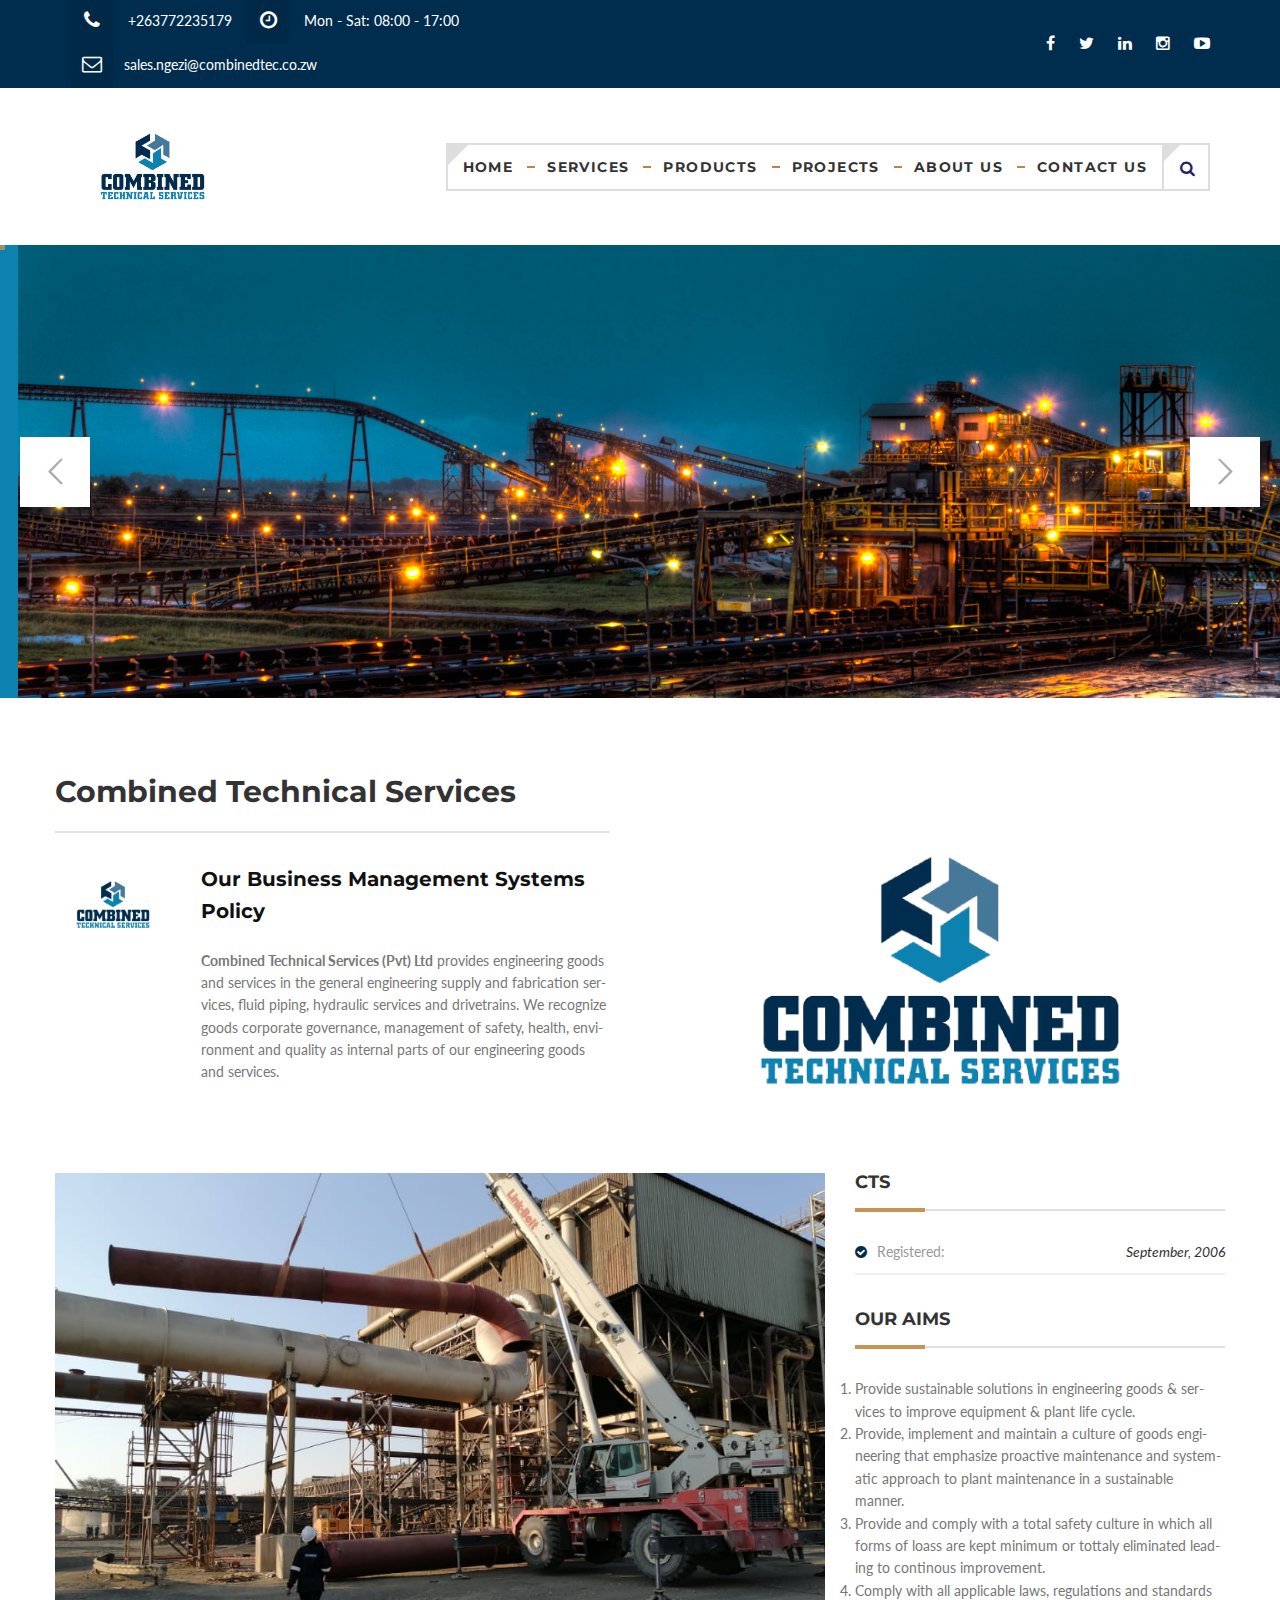
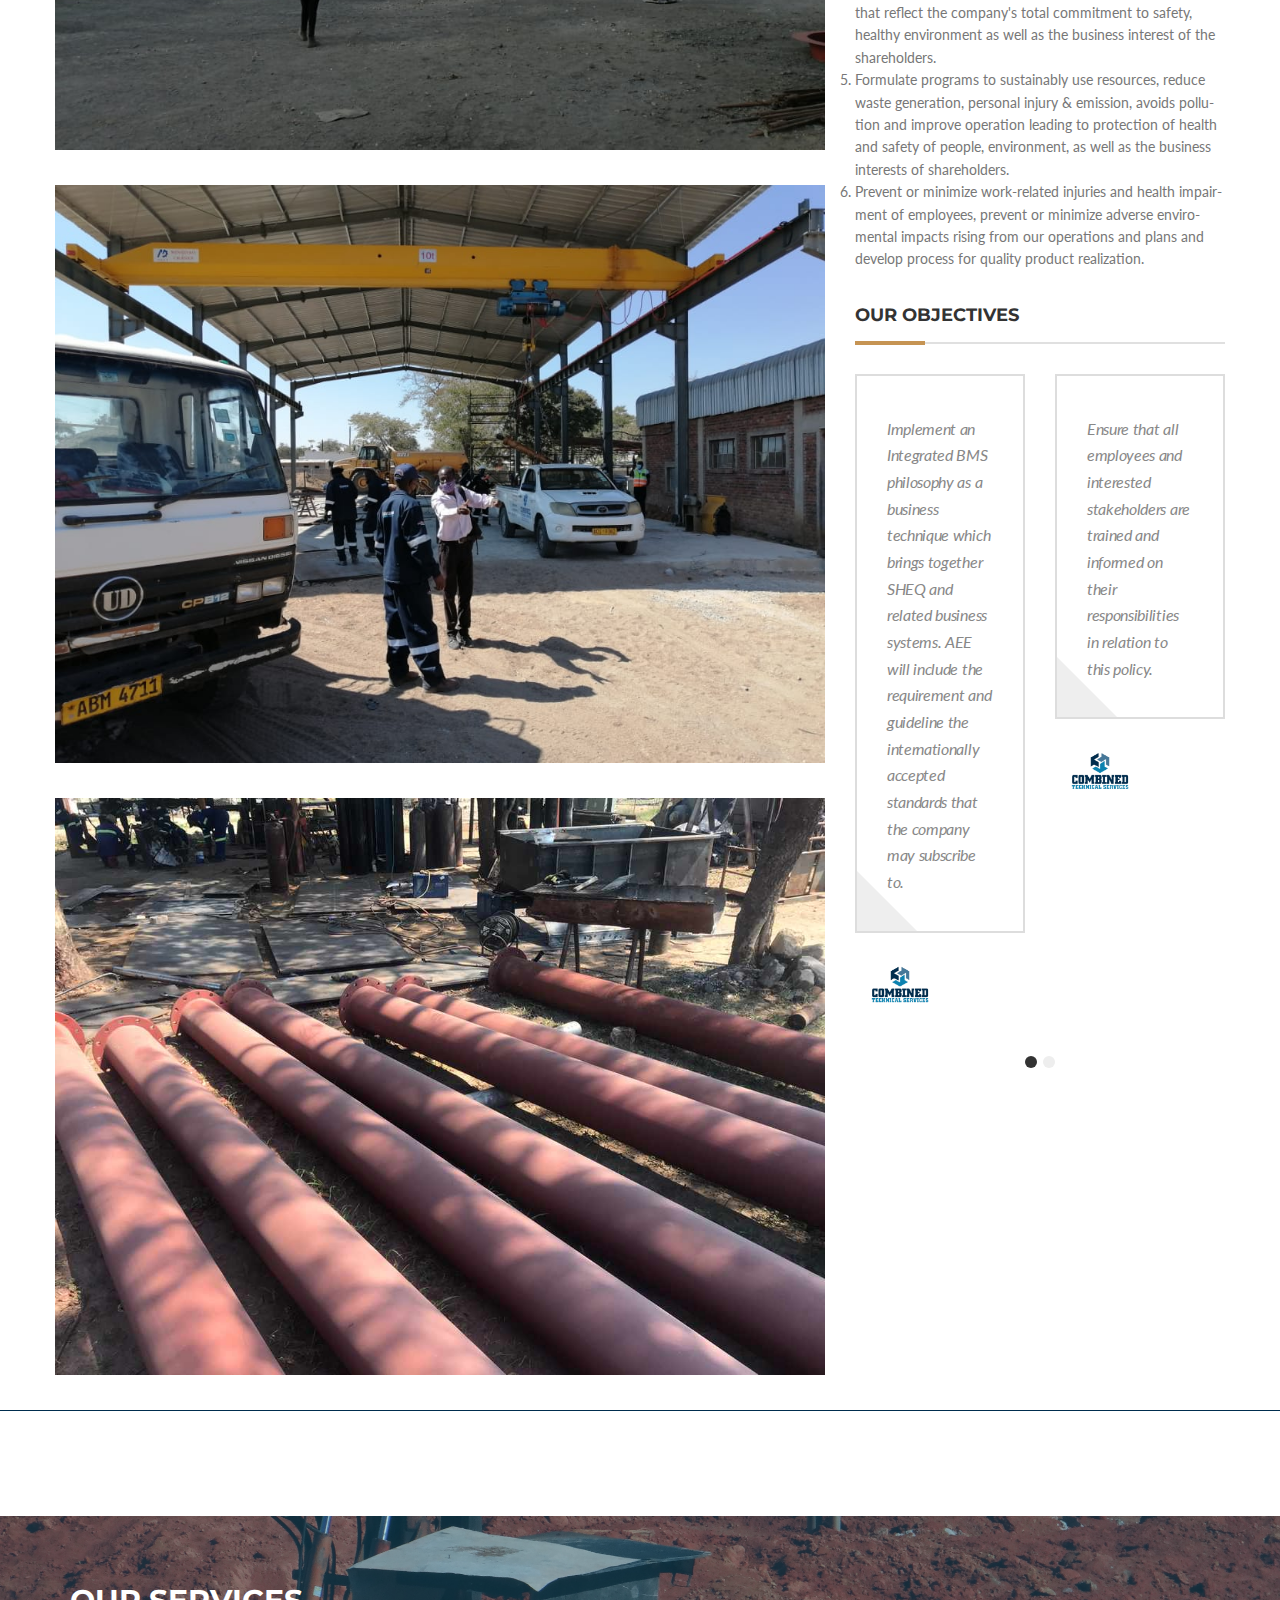
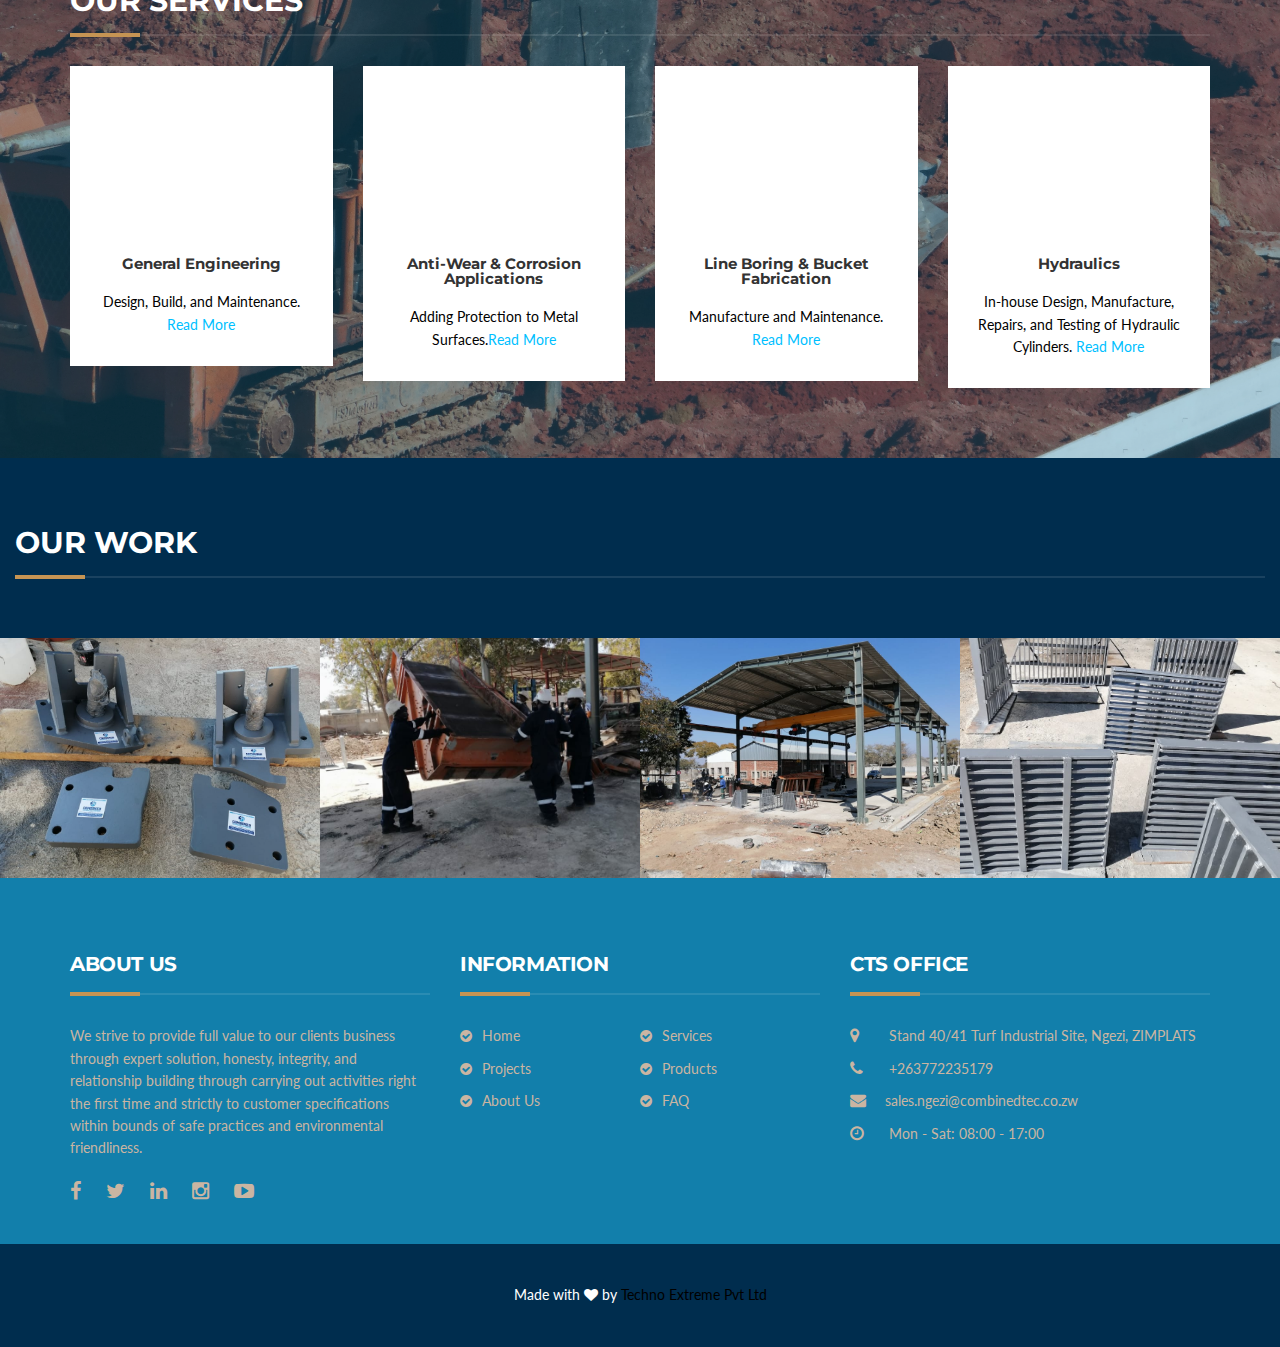
==== commit 2924165b: "linked our services at bottom of the home page to specific parts in the services page" ====
--- a/index.html
+++ b/index.html
@@ -774,7 +774,8 @@
                                                                 <h3 id="h3_d7c5_2">General Engineering</h3>
                                                             </div>
                                                             <div class="vc_custom_heading vc_custom_1440758791366">
-                                                                <div>Design, Build, and Maintenance. <a href="#"
+                                                                <div>Design, Build, and Maintenance. <a
+                                                                        href="services.html#general"
                                                                         style="color: deepskyblue">Read More</a></div>
                                                             </div>
                                                         </div>
@@ -797,7 +798,8 @@
                                                                 </h3>
                                                             </div>
                                                             <div class="vc_custom_heading vc_custom_1440758791366">
-                                                                <div>Adding Protection to Metal Surfaces.<a href="#"
+                                                                <div>Adding Protection to Metal Surfaces.<a
+                                                                        href="services.html#antiwear"
                                                                         style="color: deepskyblue">Read More</a></div>
                                                             </div>
                                                         </div>
@@ -819,7 +821,8 @@
                                                                 <h3 id="h3_d7c5_2">Line Boring & Bucket Fabrication</h3>
                                                             </div>
                                                             <div class="vc_custom_heading vc_custom_1440758791366">
-                                                                <div>Manufacture and Maintenance. <a href="#"
+                                                                <div>Manufacture and Maintenance. <a
+                                                                        href="services.html#lineboring"
                                                                         style="color: deepskyblue">Read More</a></div>
                                                             </div>
                                                         </div>
@@ -842,7 +845,8 @@
                                                             </div>
                                                             <div class="vc_custom_heading vc_custom_1440758791366">
                                                                 <div>In-house Design, Manufacture, Repairs, and Testing
-                                                                    of Hydraulic Cylinders. <a href="#"
+                                                                    of Hydraulic Cylinders. <a
+                                                                        href="services.html#hydraulics"
                                                                         style="color: deepskyblue">Read More</a></div>
                                                             </div>
                                                         </div>
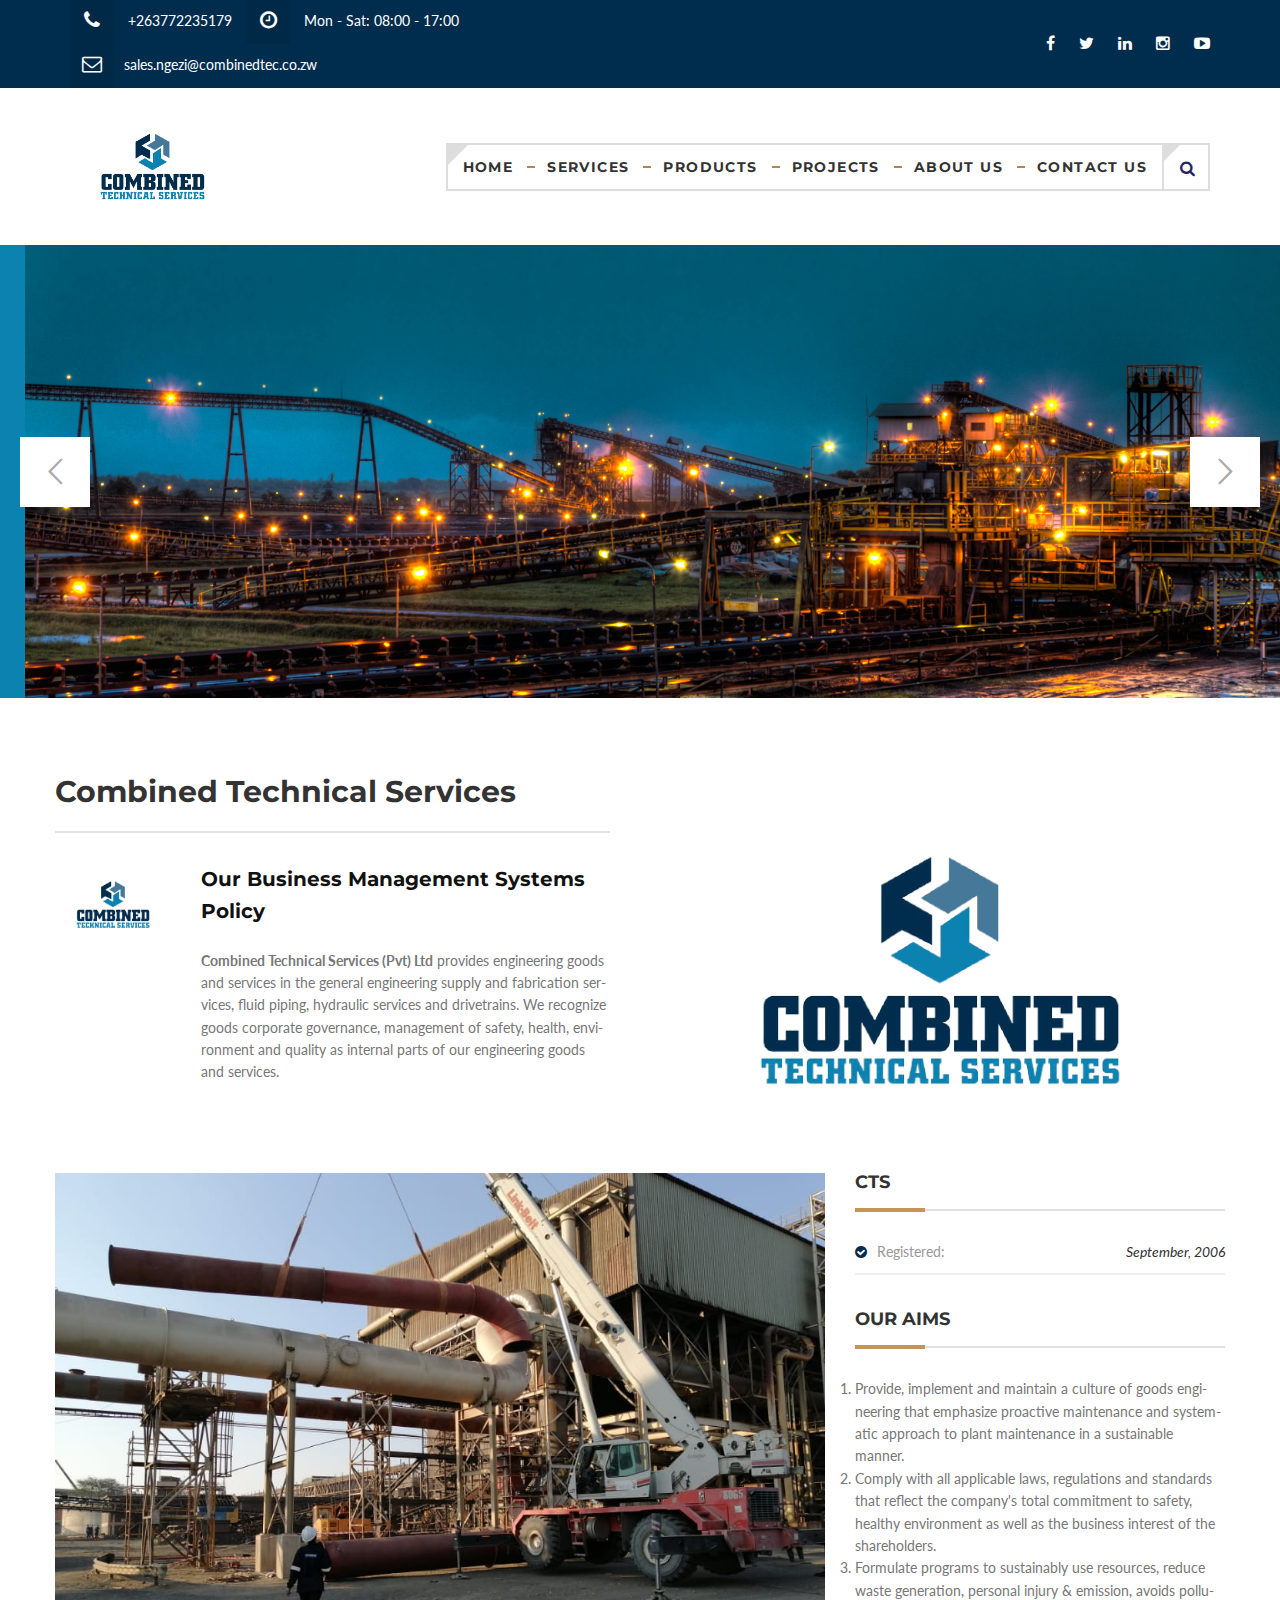
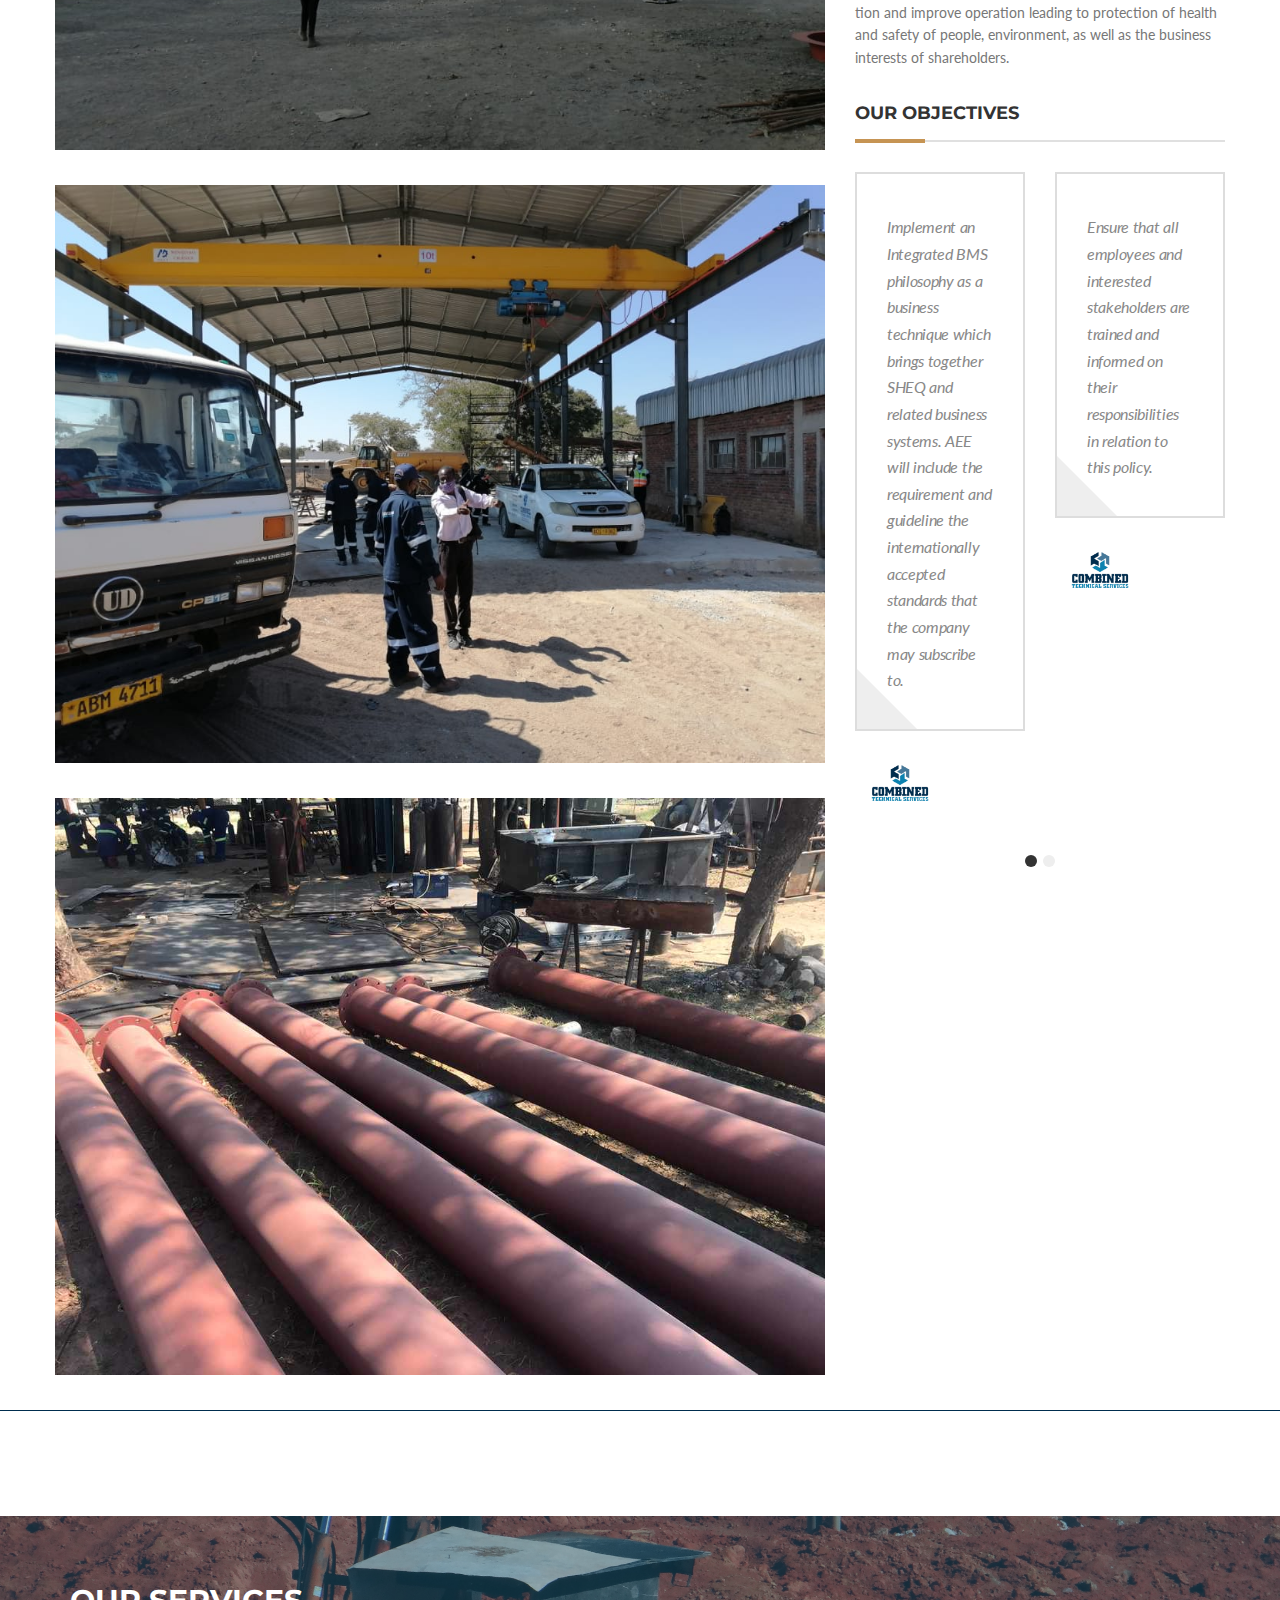
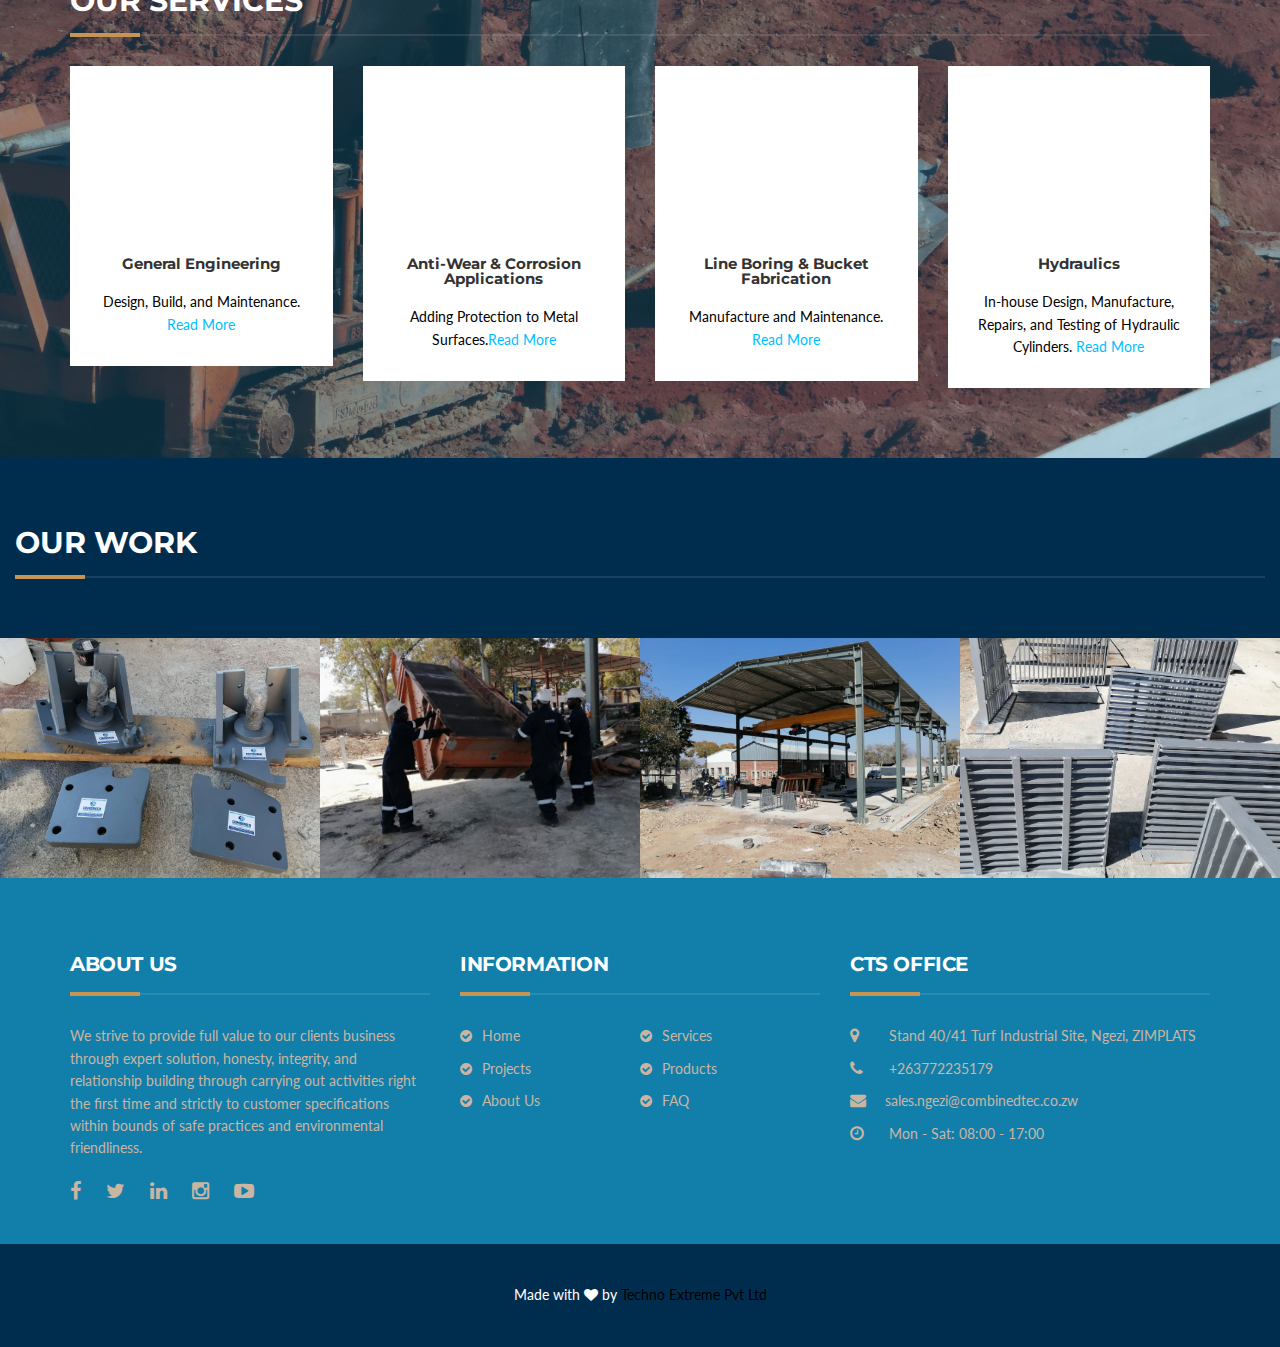
==== commit c47e38b9: "alignment not done" ====
--- a/index.html
+++ b/index.html
@@ -628,17 +628,17 @@
                                                         <div class="wpb_text_column wpb_content_element  grey">
                                                             <div class="wpb_wrapper">
                                                                 <ol>
-                                                                    <li>Provide sustainable solutions in engineering
+                                                                    <!--li>Provide sustainable solutions in engineering
                                                                         goods & services to improve equipment & plant
-                                                                        life cycle.</li>
+                                                                        life cycle.</li-->
                                                                     <li>Provide, implement and maintain a culture of
                                                                         goods engineering that emphasize proactive
                                                                         maintenance and systematic approach to plant
                                                                         maintenance in a sustainable manner.</li>
-                                                                    <li>Provide and comply with a total safety culture
+                                                                    <!--li>Provide and comply with a total safety culture
                                                                         in which all forms of loass are kept minimum or
                                                                         tottaly eliminated leading to continous
-                                                                        improvement.</li>
+                                                                        improvement.</li-->
                                                                     <li>Comply with all applicable laws, regulations and
                                                                         standards that reflect the company's total
                                                                         commitment to safety, healthy environment as
@@ -650,11 +650,11 @@
                                                                         leading to protection of health and safety of
                                                                         people, environment, as well as the business
                                                                         interests of shareholders.</li>
-                                                                    <li>Prevent or minimize work-related injuries and
+                                                                    <!--li>Prevent or minimize work-related injuries and
                                                                         health impairment of employees, prevent or
                                                                         minimize adverse enviromental impacts rising
                                                                         from our operations and plans and develop
-                                                                        process for quality product realization.</li>
+                                                                        process for quality product realization.</li-->
                                                                 </ol>
 
                                                             </div>
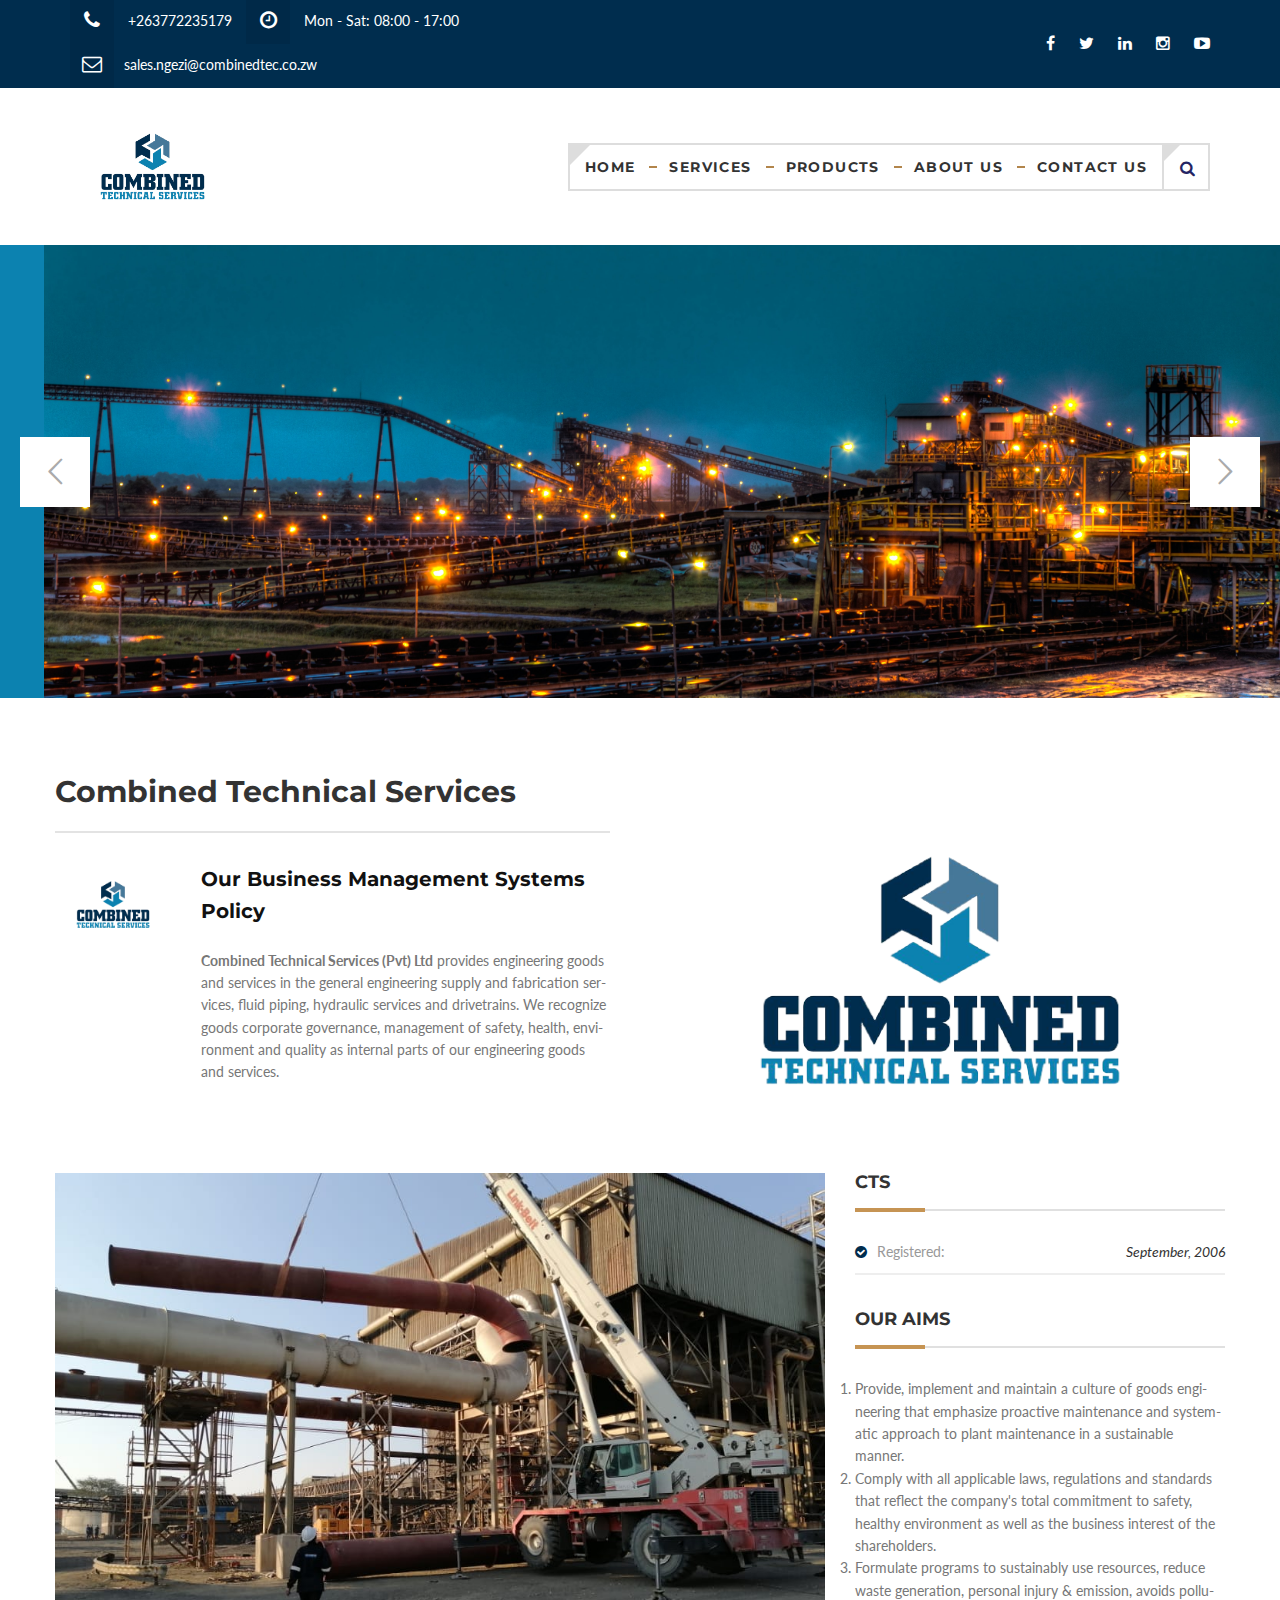
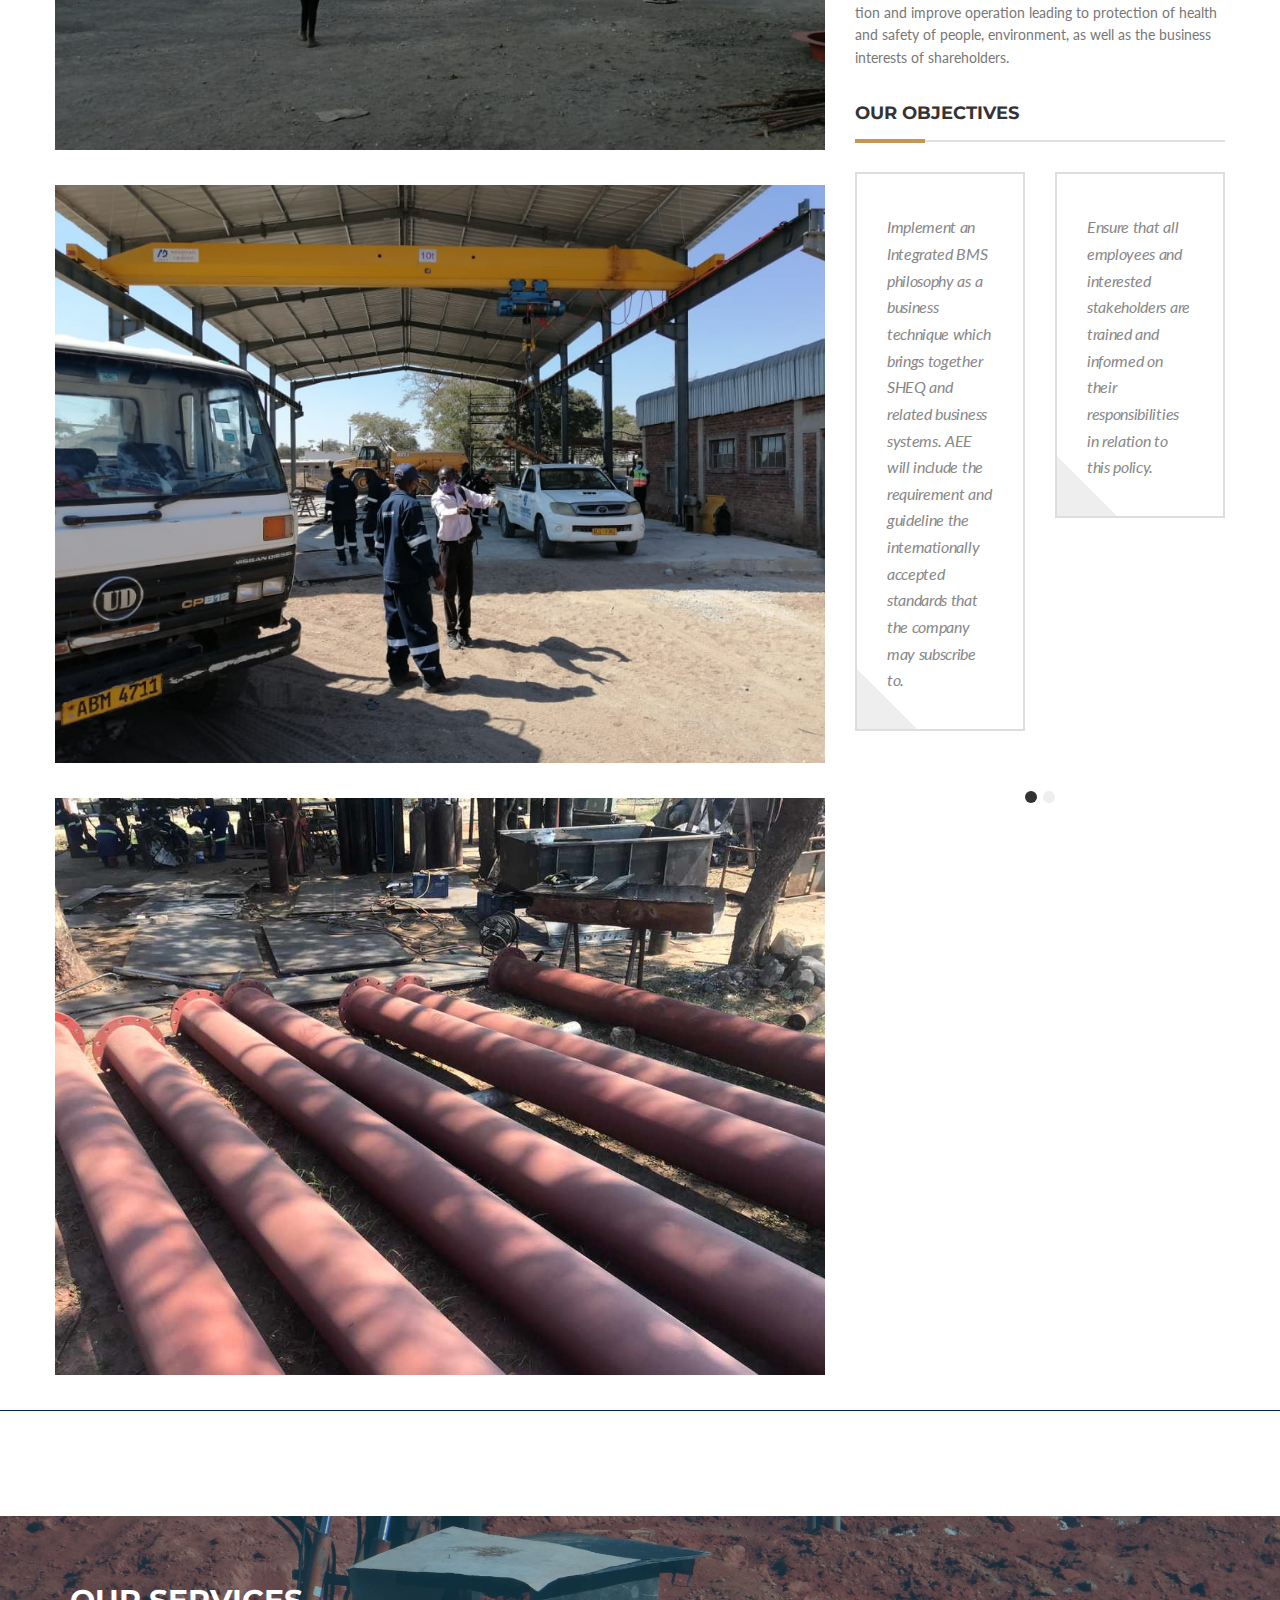
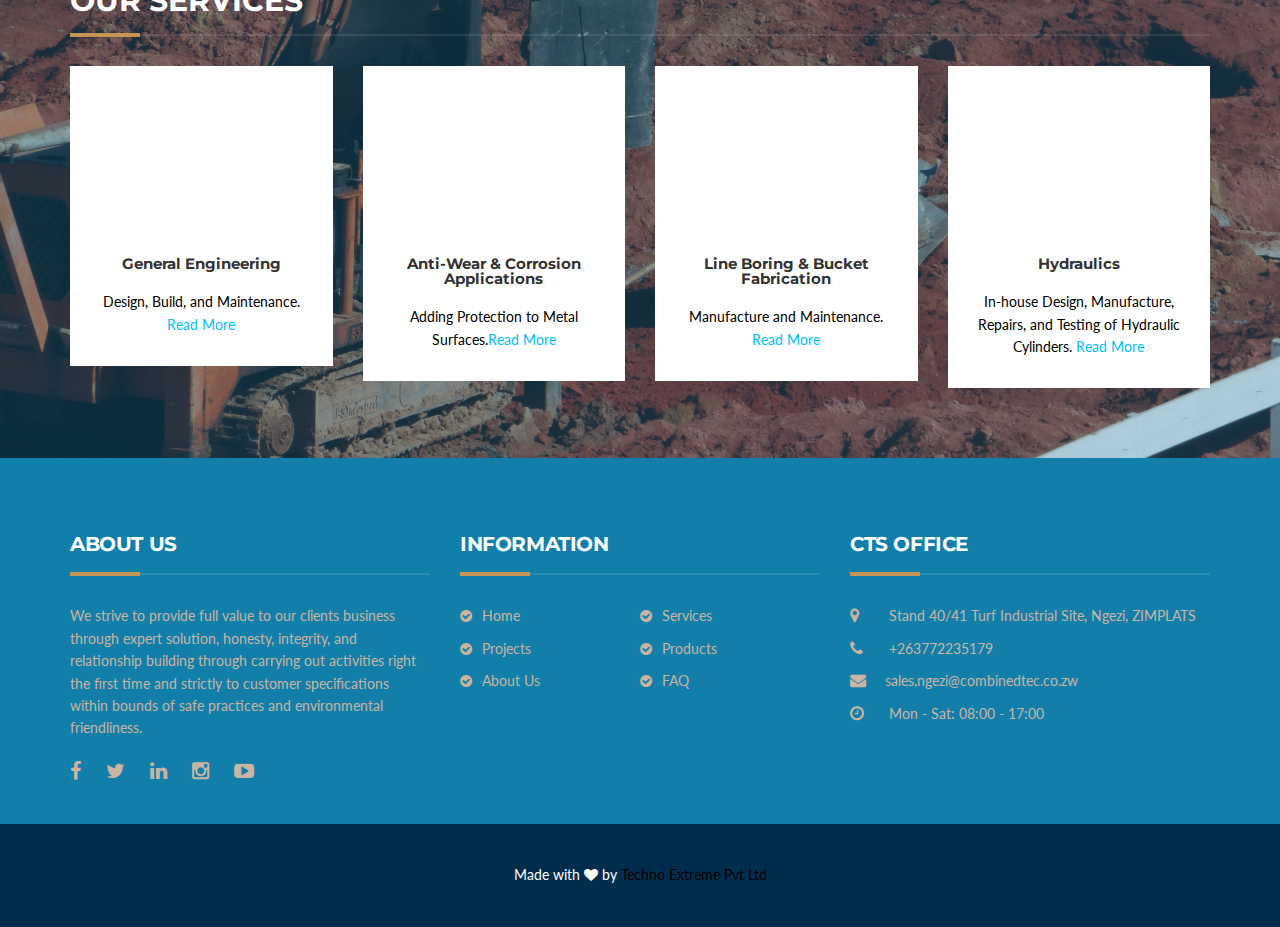
==== commit 979e9a75: "alignment of products ... removing projects , services and about us alignment" ====
--- a/index.html
+++ b/index.html
@@ -100,9 +100,9 @@
                                             <li class="menu-item menu-item-has-children menu-item-81">
                                                 <a href="products.html">Products</a>
                                             </li>
-                                            <li class="menu-item menu-item-has-children menu-item-70">
+                                            <!-- <li class="menu-item menu-item-has-children menu-item-70">
                                                 <a href="">Projects</a>
-                                            </li>
+                                            </li> -->
                                             <li class="menu-item menu-item-has-children menu-item-71">
                                                 <a href="about-us.html">About Us</a>
                                             </li>
@@ -677,11 +677,11 @@
                                                                                     guideline the internationally
                                                                                     accepted standards that the company
                                                                                     may subscribe to.</p>
-                                                                            </blockquote><img width="90" height="90"
+                                                                                <!-- </blockquote><img width="90" height="90"
                                                                                 src="images/home-page/ctslogo-transparent.png"
                                                                                 class="avatar wp-post-image"
-                                                                                alt="team02" />
-                                                                            <!--/.author-->
+                                                                                alt="team02" /> -->
+                                                                                <!--/.author-->
                                                                         </div>
                                                                         <div id="quote-49" class="quote">
                                                                             <blockquote class="testimonials-text">
@@ -690,22 +690,22 @@
                                                                                     and informed on their
                                                                                     responsibilities in relation to this
                                                                                     policy.</p>
-                                                                            </blockquote><img width="90" height="90"
+                                                                                <!-- </blockquote><img width="90" height="90"
                                                                                 src="images/home-page/ctslogo-transparent.png"
                                                                                 class="avatar wp-post-image"
-                                                                                alt="team01" />
-                                                                            <!--/.author-->
+                                                                                alt="team01" /> -->
+                                                                                <!--/.author-->
                                                                         </div>
                                                                         <div id="quote-48" class="quote last">
                                                                             <blockquote class="testimonials-text">
                                                                                 <p>Ensure that responsible manager and
                                                                                     foreman take responsibility of
                                                                                     enforcing all safety standards.</p>
-                                                                            </blockquote><img width="90" height="90"
+                                                                                <!-- </blockquote><img width="90" height="90"
                                                                                 src="images/home-page/ctslogo-transparent.png"
                                                                                 class="avatar wp-post-image"
-                                                                                alt="team01" />
-                                                                            <!--/.author-->
+                                                                                alt="team01" /> -->
+                                                                                <!--/.author-->
                                                                         </div>
                                                                     </div>
                                                                     <!--/.testimonials-list-->
@@ -866,171 +866,7 @@
                 </div>
             </div>
 
-            <div id="project-148"
-                class="post-148 project type-project status-publish has-post-thumbnail hentry project-category-funiture project-category-interior">
-
-                <div class="vc_row-full-width"></div>
-                <div data-vc-full-width="true" data-vc-full-width-init="false"
-                    class="vc_row wpb_row vc_row-fluid style1 vc_custom_1438921180274">
-                    <div class="wpb_column vc_column_container vc_col-sm-12">
-                        <div class="wpb_wrapper">
-                            <div class="vc_custom_heading style1 vc_custom_1439888609539">
-                                <h2 style="font-size: 30px;color: #ffffff;text-align: left">OUR WORK</h2>
-                            </div>
-                        </div>
-                    </div>
-                </div>
-                <div class="vc_row-full-width"></div>
-                <div data-vc-full-width="true" data-vc-full-width-init="false" data-vc-stretch-content="true"
-                    class="vc_row wpb_row vc_row-fluid style1 vc_custom_1439888890387 vc_row-no-padding">
-                    <div class="wpb_column vc_column_container vc_col-sm-12">
-                        <div class="wpb_wrapper">
-
-
-                            <!-- GRID WRAPPER FOR CONTAINER SIZING - HERE YOU CAN SET THE CONTAINER SIZE AND CONTAINER SKIN -->
-                            <article class="myportfolio-container tm-skin" id="esg-grid-3-1-wrap">
-
-                                <!-- THE GRID ITSELF WITH FILTERS, PAGINATION, SORTING ETC... -->
-                                <div id="esg-grid-3-1" class="esg-grid"
-                                    style="background-color: transparent;padding: 0px 0px 0px 0px ; box-sizing:border-box; -moz-box-sizing:border-box; -webkit-box-sizing:border-box;">
-                                    <!-- ############################ -->
-                                    <!-- THE GRID ITSELF WITH ENTRIES -->
-                                    <!-- ############################ -->
-                                    <ul>
-                                        <!-- PORTFOLIO ITEM 47 -->
-                                        <li class="filterall filter-art filter-design filter-funiture filter-interior filter-work eg-tm-projects-01-wrapper eg-post-id-143"
-                                            data-date="1438920685">
-                                            <!-- THE CONTAINER FOR THE MEDIA AND THE COVER EFFECTS -->
-                                            <div class="esg-media-cover-wrapper">
-                                                <!-- THE MEDIA OF THE ENTRY -->
-                                                <div class="esg-entry-media esg-shifttotop" data-delay="0.17"><img
-                                                        src="images/home-page/steel.jpg" alt=""></div>
-
-                                                <!-- THE CONTENT OF THE ENTRY -->
-                                                <div class="esg-entry-cover">
-
-                                                    <!-- THE COLORED OVERLAY -->
-                                                    <div class="esg-overlay esg-fade eg-tm-projects-01-container"
-                                                        data-delay="0"></div>
-
-                                                    <div class="esg-bottom eg-post-143 eg-tm-projects-01-element-3-a esg-slideshortup"
-                                                        data-delay="0.1"><a
-                                                            class="eg-tm-projects-01-element-3 eg-post-143" href=""
-                                                            target="_self">Steel Works</a></div>
-
-                                                </div>
-                                                <!-- END OF THE CONTENT IN THE ENTRY -->
-                                            </div>
-                                            <!-- END OF THE CONTAINER FOR THE MEDIA AND COVER/HOVER EFFECTS -->
-
-                                        </li>
-                                        <!-- END OF PORTFOLIO ITEM -->
-                                        <!-- PORTFOLIO ITEM 47 -->
-                                        <li class="filterall filter-funiture filter-interior eg-tm-projects-01-wrapper eg-post-id-148"
-                                            data-date="1438920718">
-                                            <!-- THE CONTAINER FOR THE MEDIA AND THE COVER EFFECTS -->
-                                            <div class="esg-media-cover-wrapper">
-                                                <!-- THE MEDIA OF THE ENTRY -->
-                                                <div class="esg-entry-media esg-shifttotop" data-delay="0.17"><img
-                                                        src="images/home-page/bucket.jpg" alt=""></div>
-
-                                                <!-- THE CONTENT OF THE ENTRY -->
-                                                <div class="esg-entry-cover">
-
-                                                    <!-- THE COLORED OVERLAY -->
-                                                    <div class="esg-overlay esg-fade eg-tm-projects-01-container"
-                                                        data-delay="0"></div>
-
-                                                    <div class="esg-bottom eg-post-148 eg-tm-projects-01-element-3-a esg-slideshortup"
-                                                        data-delay="0.1"><a
-                                                            class="eg-tm-projects-01-element-3 eg-post-148" href="#"
-                                                            target="_self">Bucket Fabrication</a></div>
-
-                                                </div>
-                                                <!-- END OF THE CONTENT IN THE ENTRY -->
-                                            </div>
-                                            <!-- END OF THE CONTAINER FOR THE MEDIA AND COVER/HOVER EFFECTS -->
-
-                                        </li>
-                                        <!-- END OF PORTFOLIO ITEM -->
-                                        <!-- PORTFOLIO ITEM 47 -->
-                                        <li class="filterall filter-design filter-interior eg-tm-projects-01-wrapper eg-post-id-149"
-                                            data-date="1438920743">
-                                            <!-- THE CONTAINER FOR THE MEDIA AND THE COVER EFFECTS -->
-                                            <div class="esg-media-cover-wrapper">
-                                                <!-- THE MEDIA OF THE ENTRY -->
-                                                <div class="esg-entry-media esg-shifttotop" data-delay="0.17"><img
-                                                        src="images/home-page/shedone.jpg" alt=""></div>
-
-                                                <!-- THE CONTENT OF THE ENTRY -->
-                                                <div class="esg-entry-cover">
-
-                                                    <!-- THE COLORED OVERLAY -->
-                                                    <div class="esg-overlay esg-fade eg-tm-projects-01-container"
-                                                        data-delay="0"></div>
-
-                                                    <div class="esg-bottom eg-post-149 eg-tm-projects-01-element-3-a esg-slideshortup"
-                                                        data-delay="0.1"><a
-                                                            class="eg-tm-projects-01-element-3 eg-post-149" href="#"
-                                                            target="_self">Repairs</a></div>
-
-                                                </div>
-                                                <!-- END OF THE CONTENT IN THE ENTRY -->
-                                            </div>
-                                            <!-- END OF THE CONTAINER FOR THE MEDIA AND COVER/HOVER EFFECTS -->
-
-                                        </li>
-                                        <!-- END OF PORTFOLIO ITEM -->
-                                        <!-- PORTFOLIO ITEM 47 -->
-                                        <li class="filterall filter-funiture filter-work eg-tm-projects-01-wrapper eg-post-id-150"
-                                            data-date="1438920764">
-                                            <!-- THE CONTAINER FOR THE MEDIA AND THE COVER EFFECTS -->
-                                            <div class="esg-media-cover-wrapper">
-                                                <!-- THE MEDIA OF THE ENTRY -->
-                                                <div class="esg-entry-media esg-shifttotop" data-delay="0.17"><img
-                                                        src="images/home-page/steelone.jpg"></div>
-
-                                                <!-- THE CONTENT OF THE ENTRY -->
-                                                <div class="esg-entry-cover">
-
-                                                    <!-- THE COLORED OVERLAY -->
-                                                    <div class="esg-overlay esg-fade eg-tm-projects-01-container"
-                                                        data-delay="0"></div>
-
-                                                    <div class="esg-bottom eg-post-150 eg-tm-projects-01-element-3-a esg-slideshortup"
-                                                        data-delay="0.1"><a
-                                                            class="eg-tm-projects-01-element-3 eg-post-150" href="#"
-                                                            target="_self">Steel Works</a></div>
-
-                                                </div>
-                                                <!-- END OF THE CONTENT IN THE ENTRY -->
-                                            </div>
-                                            <!-- END OF THE CONTAINER FOR THE MEDIA AND COVER/HOVER EFFECTS -->
-
-                                        </li>
-                                        <!-- END OF PORTFOLIO ITEM -->
-
-                                    </ul>
-                                    <!-- ############################ -->
-                                    <!--      END OF THE GRID         -->
-                                    <!-- ############################ -->
-                                </div>
-                                <!-- END OF THE GRID -->
-
-                            </article>
-                            <!-- END OF THE GRID WRAPPER -->
-
-                            <div class="clear"></div>
-                        </div>
-                    </div>
-                </div>
-                <div class="vc_row-full-width">
-                    <script src="https://apps.elfsight.com/p/platform.js" defer></script>
-                    <div class="elfsight-app-17f764a7-7250-4ea3-b1fc-a53dae69a2ba"></div>
-                </div>
-
-
-            </div>
+
             <!-- #project-148 -->
 
         </div>
--- a/css/main.css
+++ b/css/main.css
@@ -3561,4 +3561,12 @@
 
 #social-menu-top {
   margin: 0 !important;
-}+}
+/* container with image on products page sizing css */
+.esg-entry-media{
+        max-width: 500px; height: 350px;
+      }
+
+.products{        max-width: 500px; height: 600px;
+}
+/* container on products page with products infor */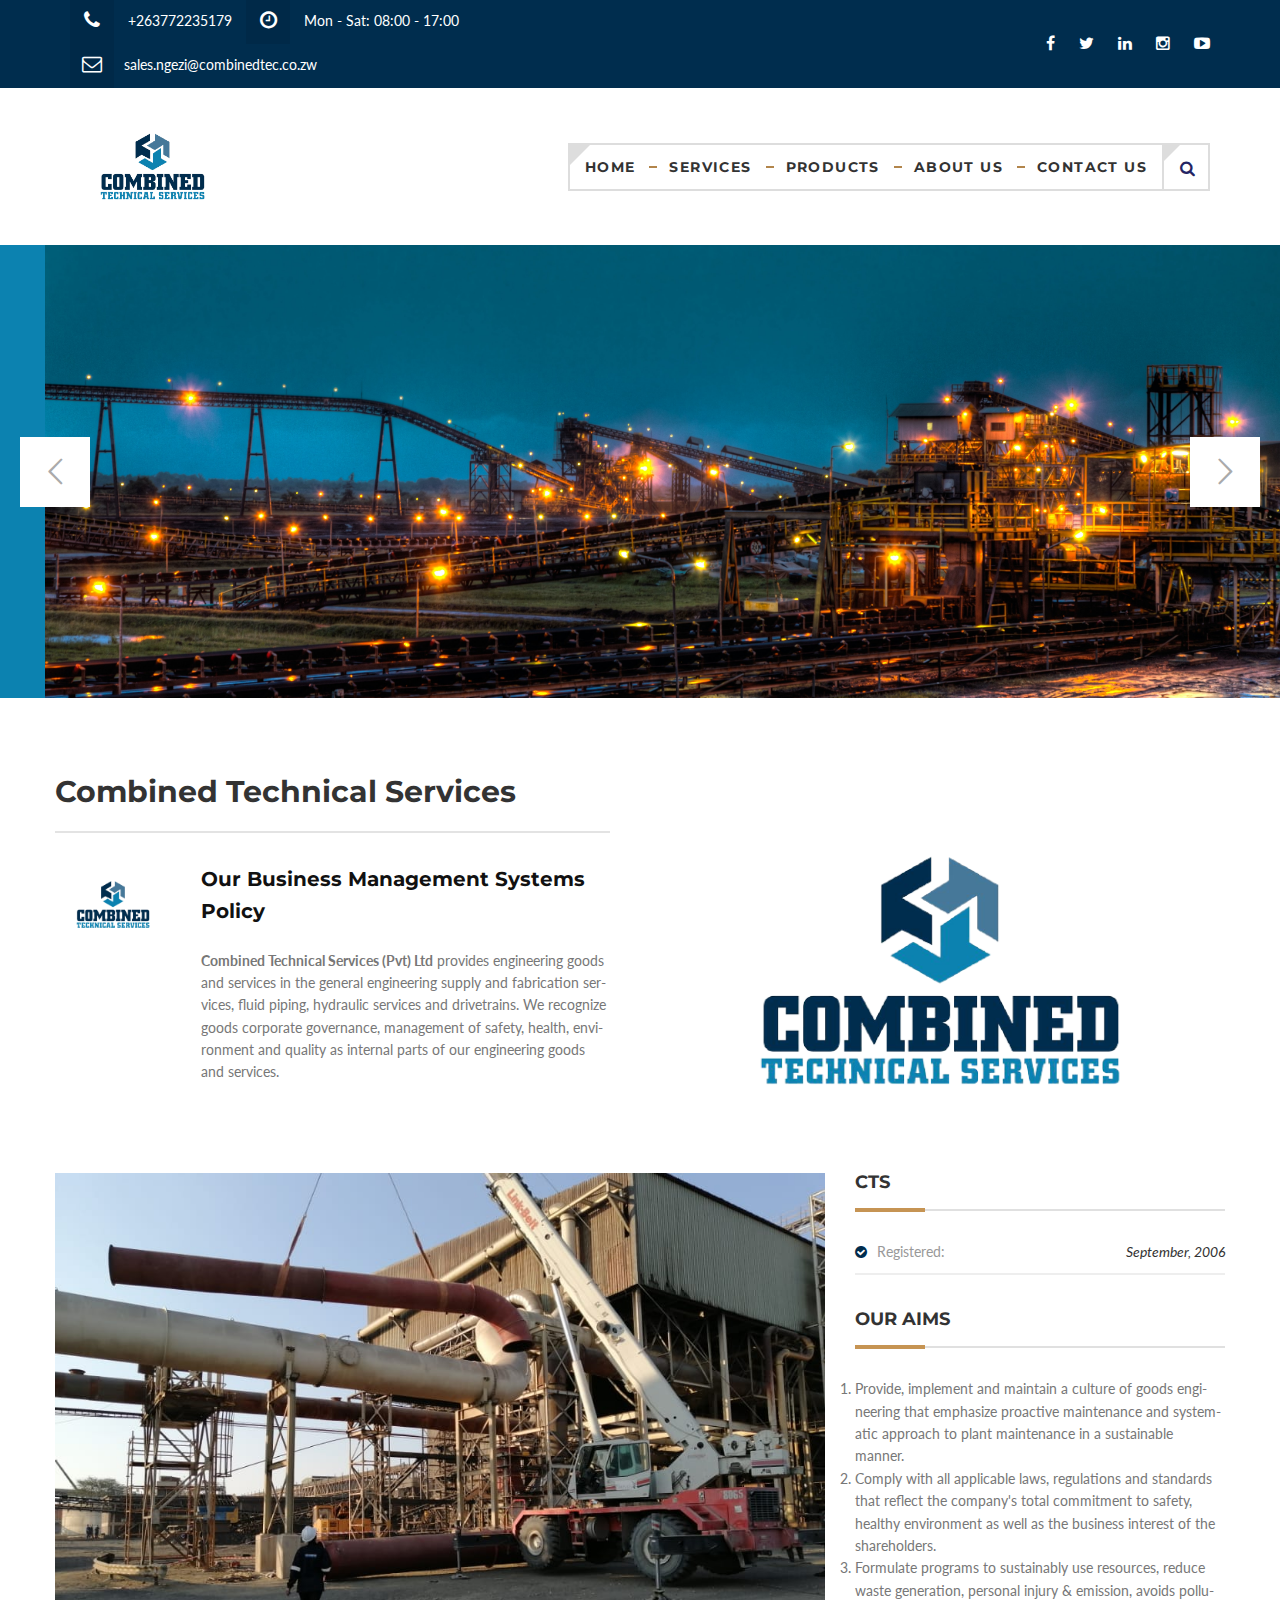
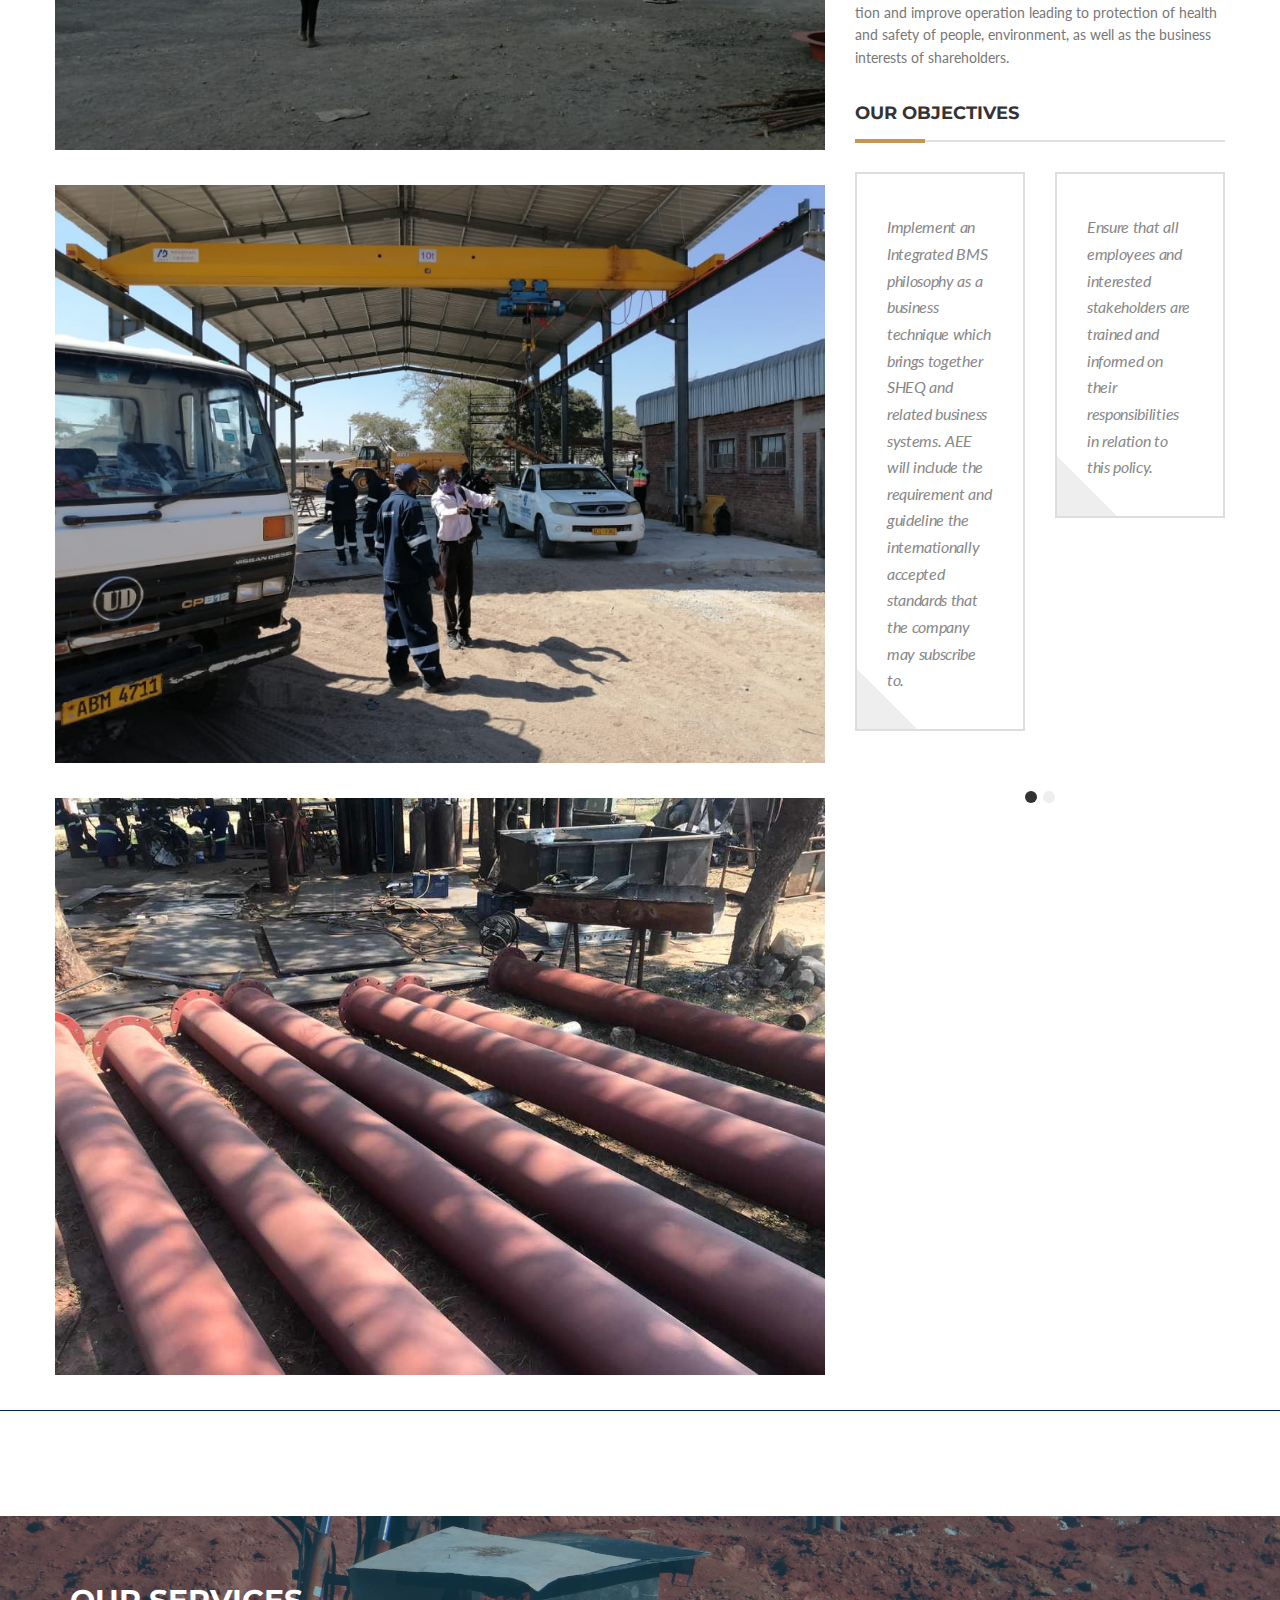
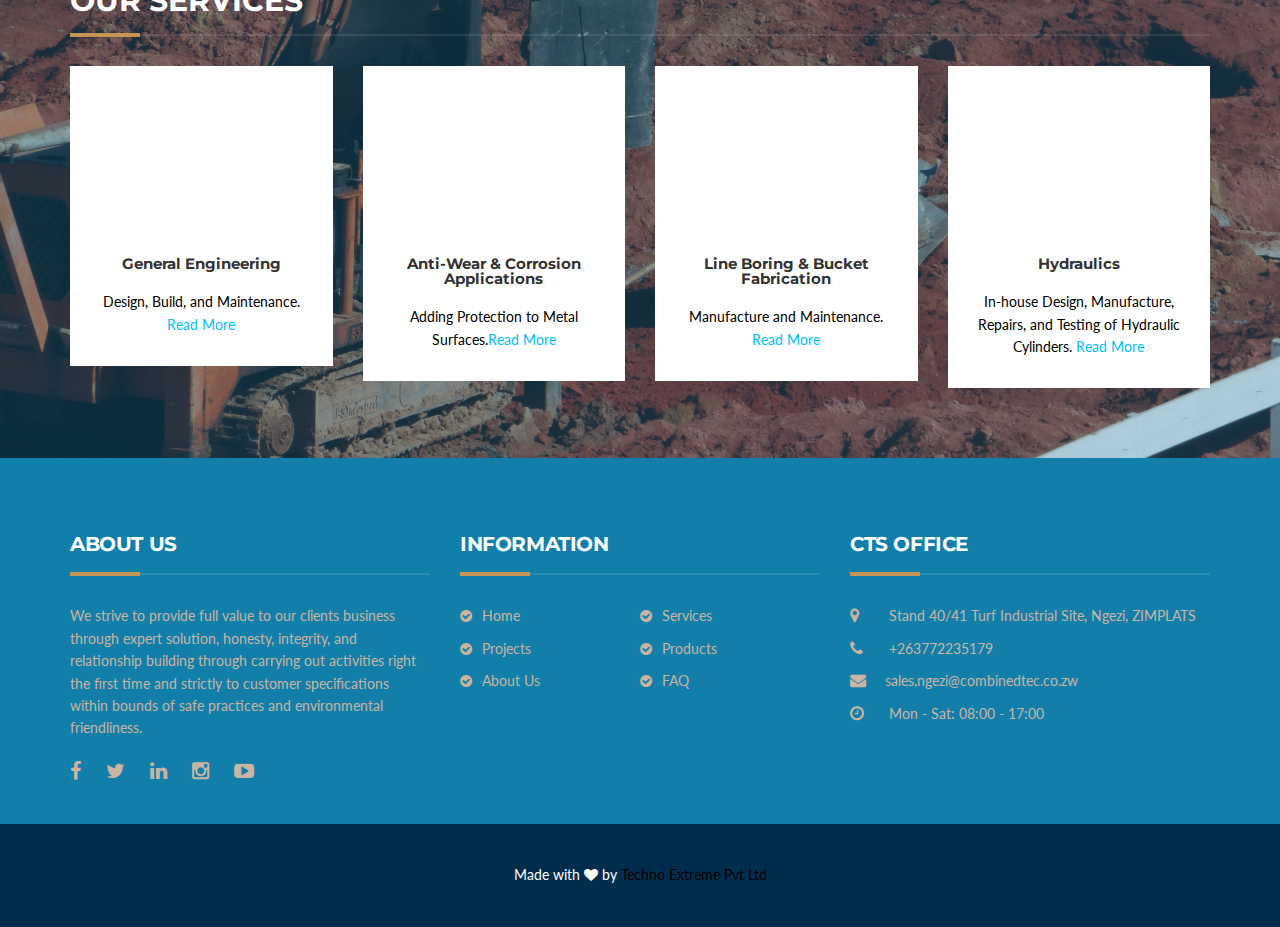
==== commit 5aa97a2e: "contact us (not aligned and map not included ) ..... need to check buttons in footer if correctly li" ====
--- a/index.html
+++ b/index.html
@@ -106,7 +106,8 @@
                                             <li class="menu-item menu-item-has-children menu-item-71">
                                                 <a href="about-us.html">About Us</a>
                                             </li>
-                                            <li class="menu-item menu-item-72"><a href="">Contact Us</a></li>
+                                            <li class="menu-item menu-item-72"><a href="contactUs.html">Contact
+                                                    Us</a></li>
                                         </ul>
                                     </div>
                                     <div class="search-box hidden-xs hidden-sm hidden-md end">
